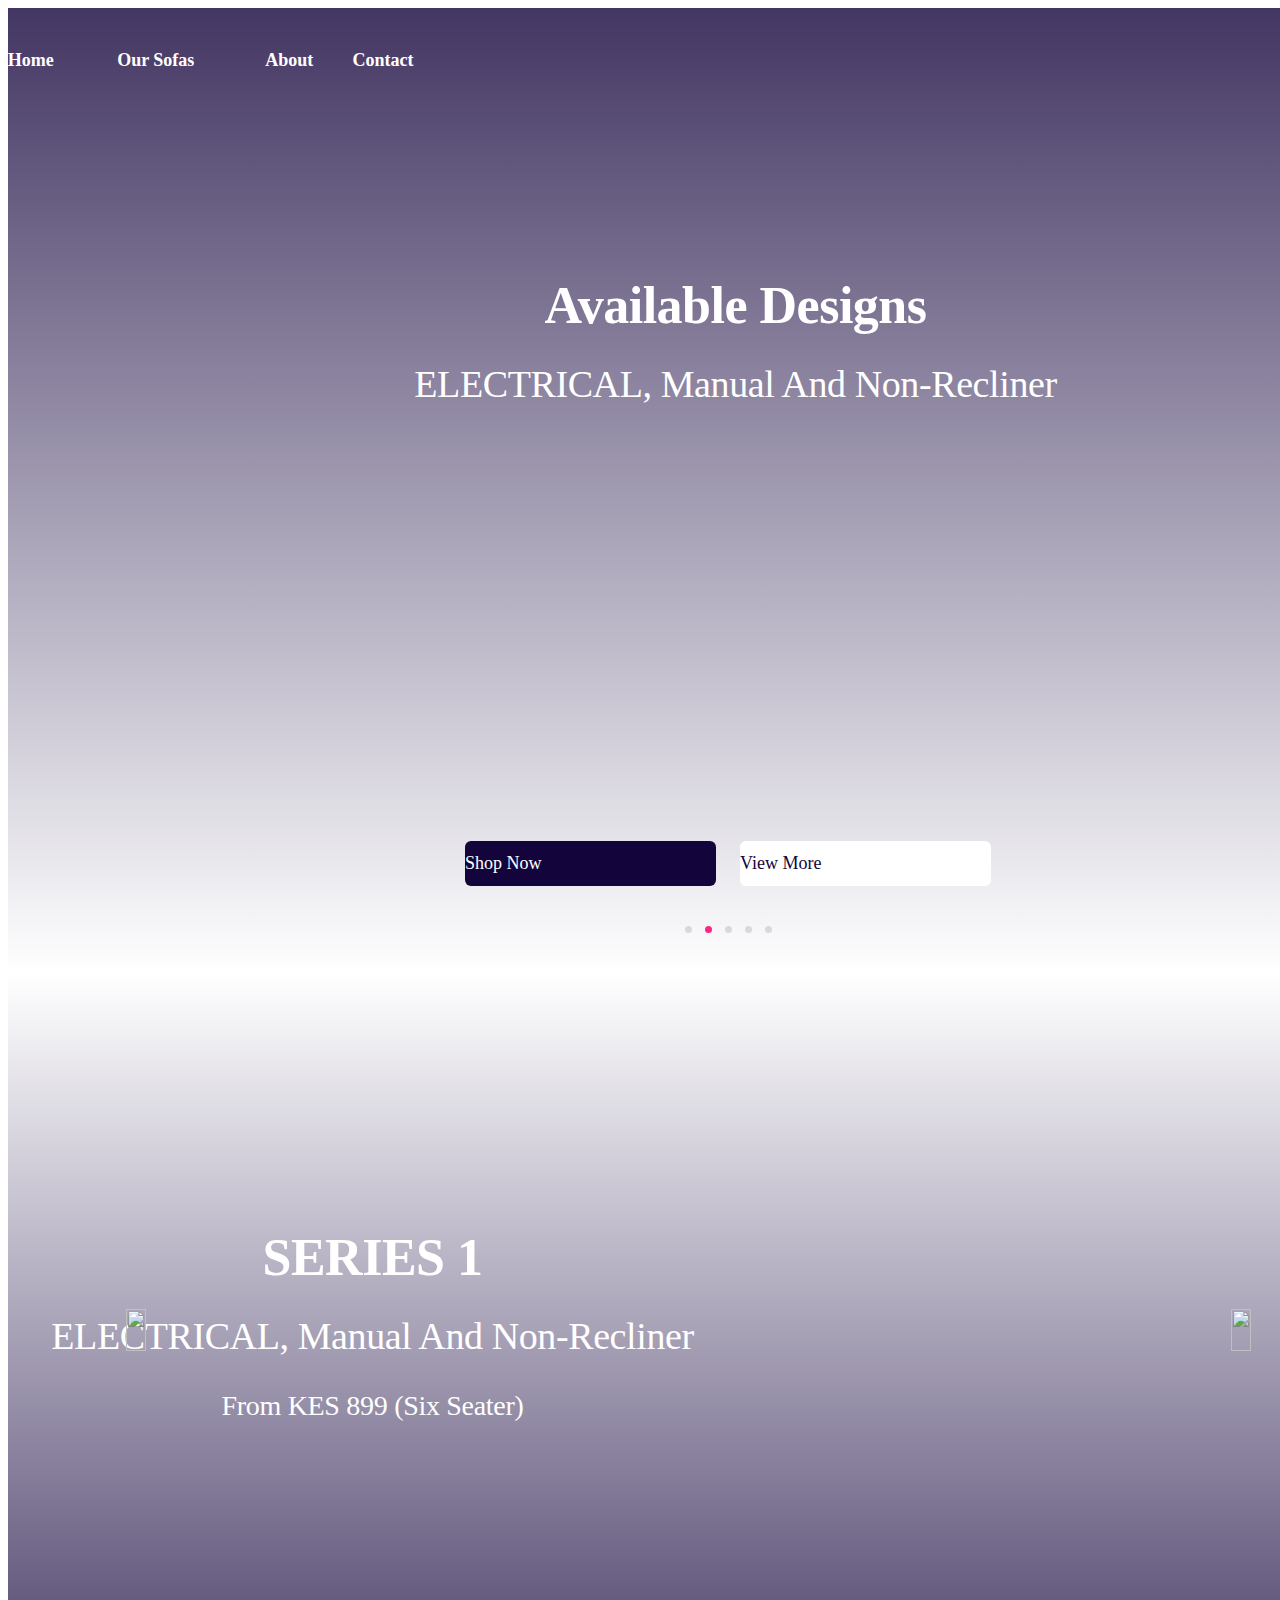
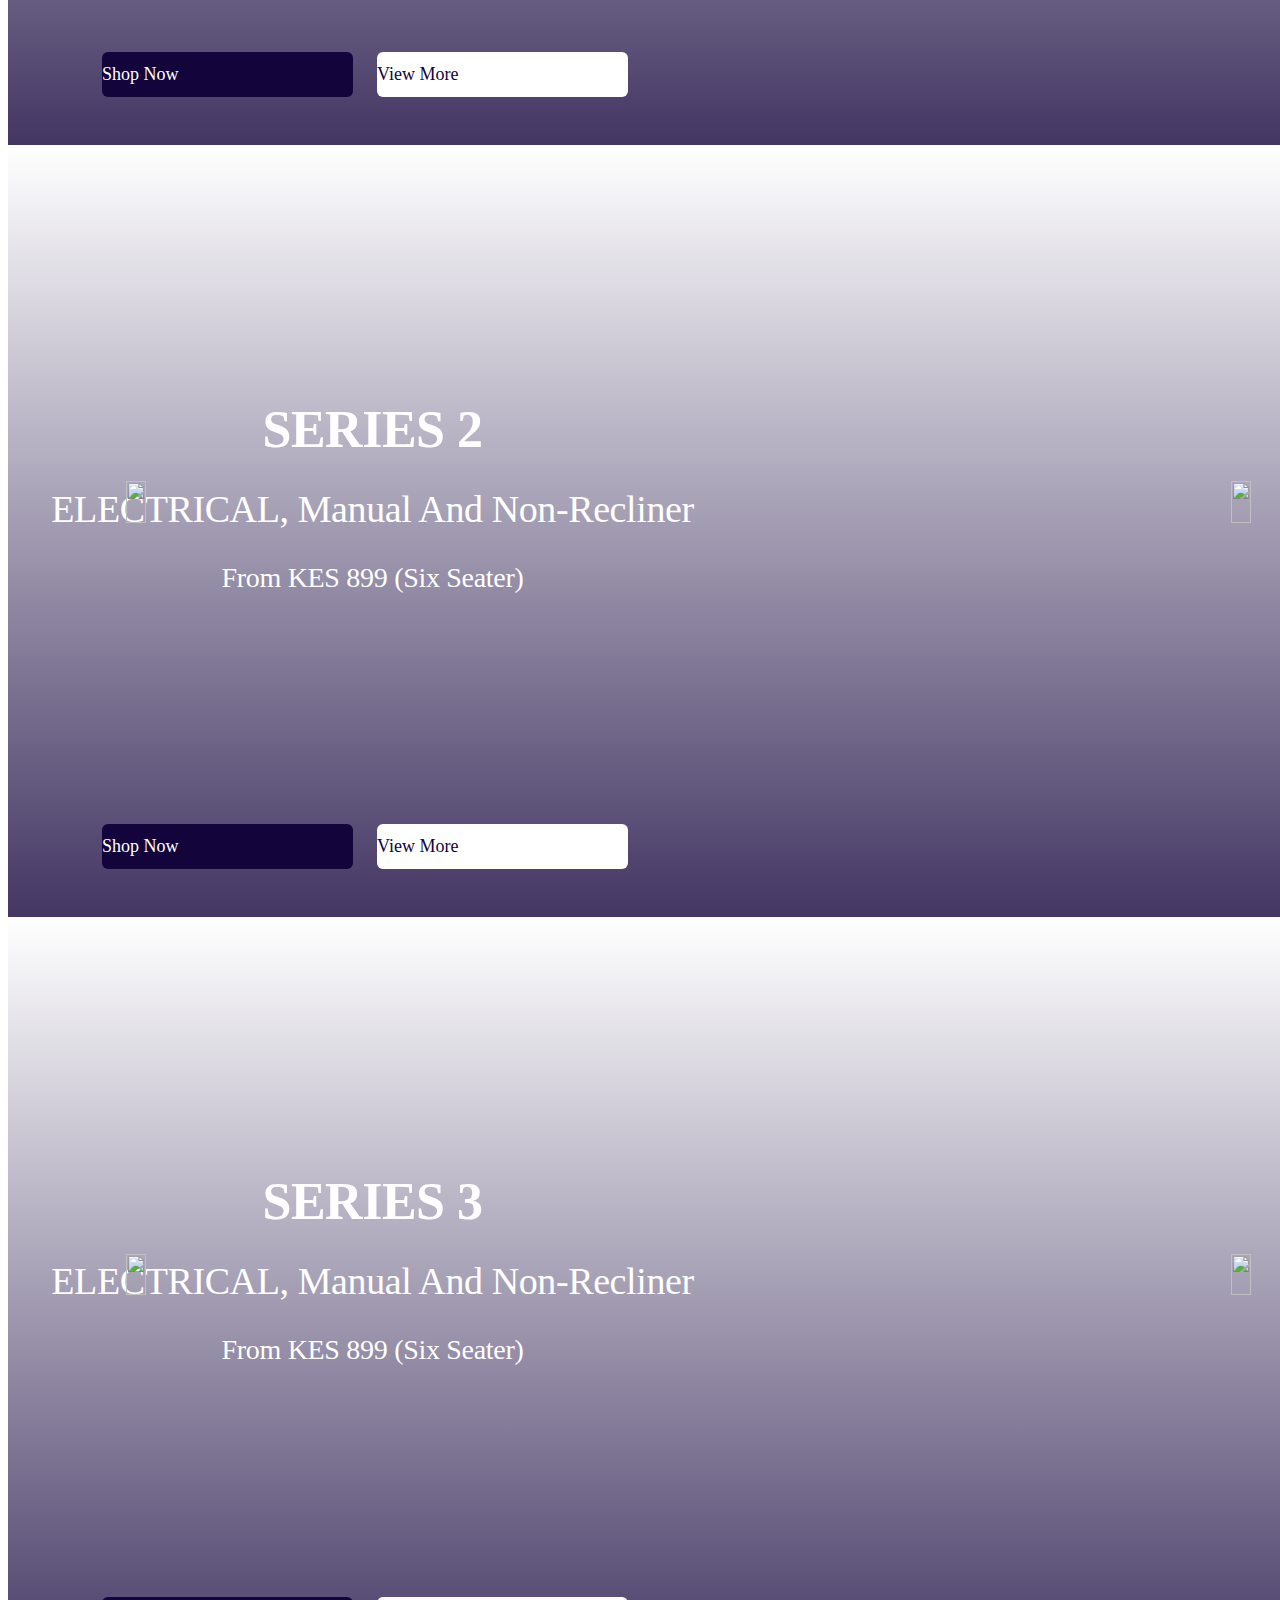
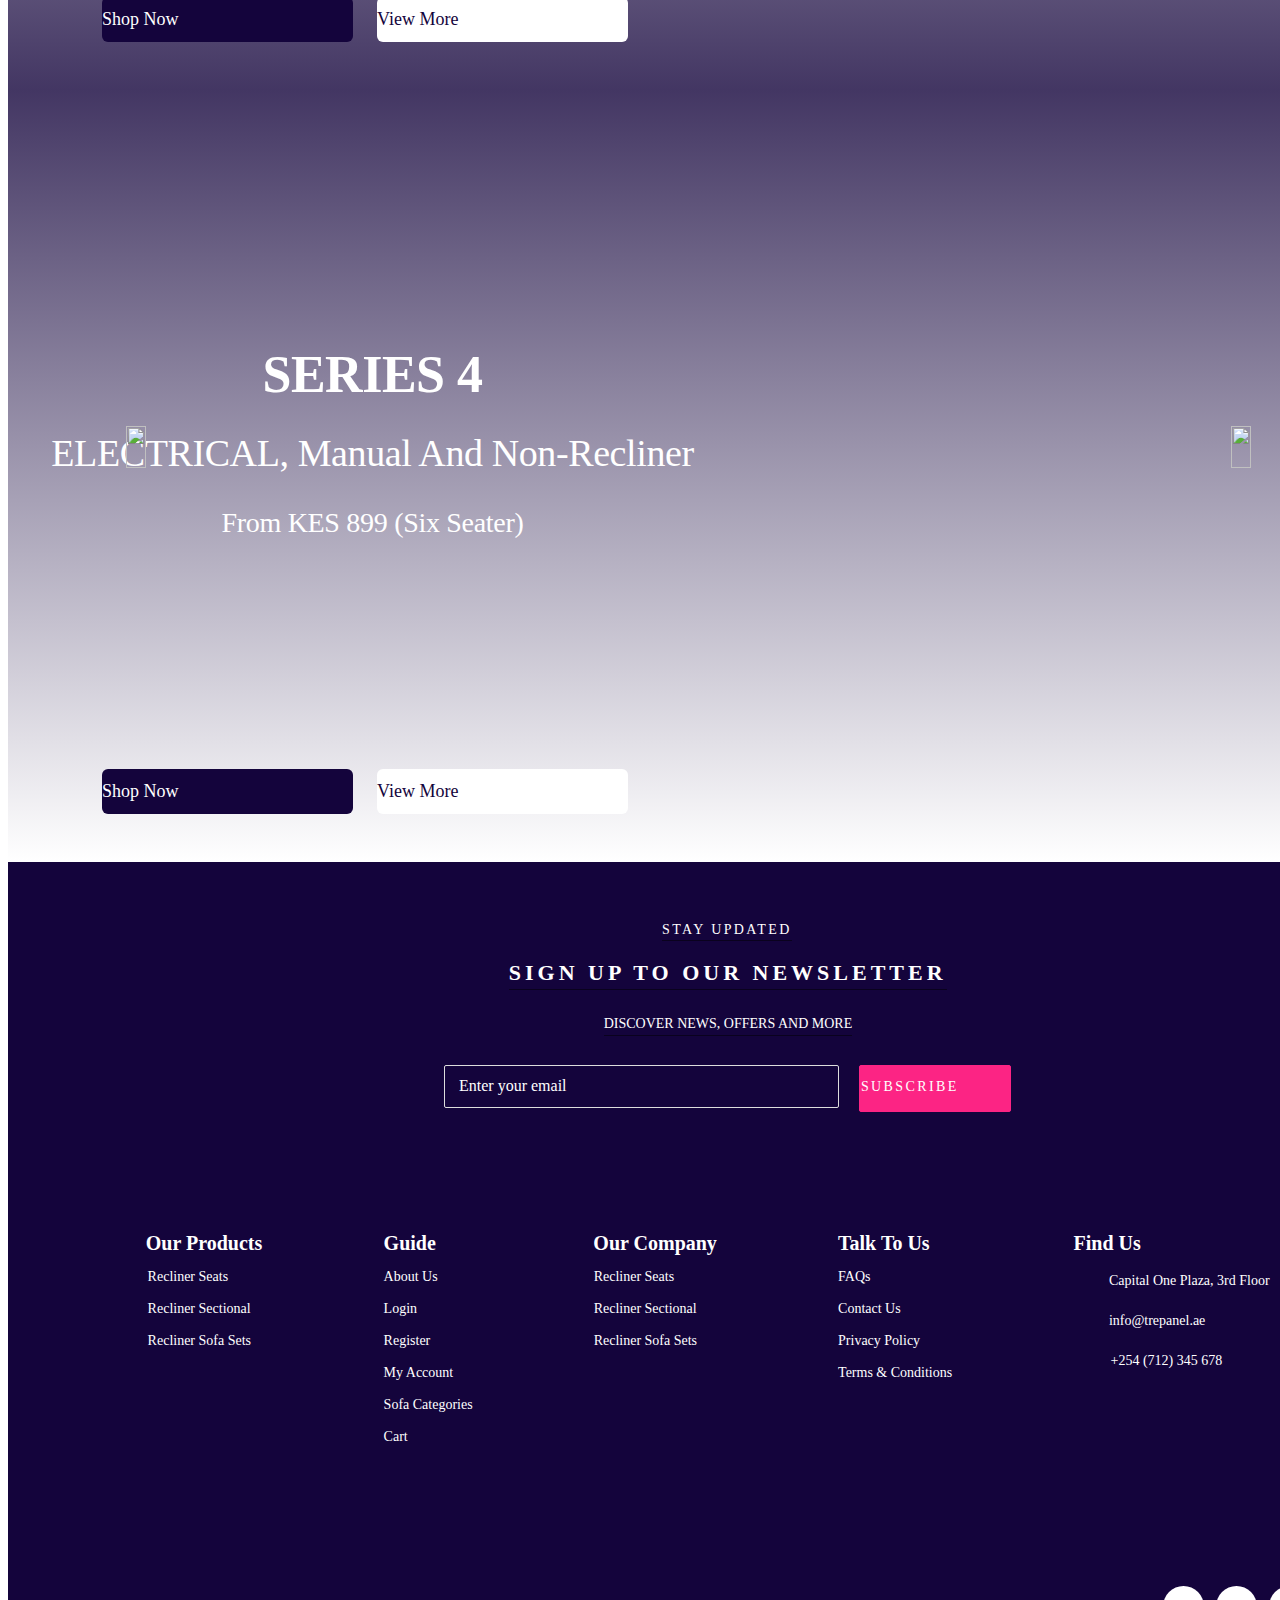
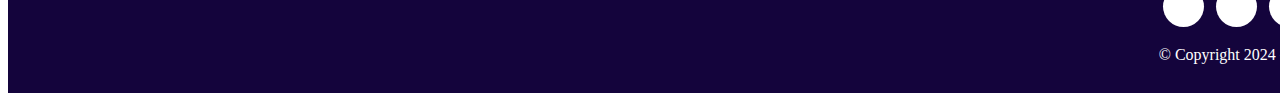
==== index.html @ 4153ce35 "inital design" ====
<!DOCTYPE html>
<html lang="en">
  <head>
    <meta charset="UTF-8" />
    <meta name="viewport" content="width=device-width, initial-scale=1.0" />
    <title>Upmega</title>
    <link rel="stylesheet" href="index.css" />
  </head>
  <body>
    <div class="home-page">
      <div class="header">
        <div class="navbar">
          <div class="frame-48095467">
            <span class="home"> Home </span>
            <div class="frame-48095466">
              <span class="our-sofas"> Our Sofas </span>
              <div class="down-arrow-5-svgrepo-com-1">
                <img
                  class="vector-8"
                  src="../assets/vectors/vector_53_x2.svg"
                />
              </div>
            </div>
            <span class="about"> About </span>
            <span class="contact"> Contact </span>
          </div>
          <div class="group-1">
            <div class="logo-11"></div>
            <div class="frame-48095402">
              <div class="wishlist">
                <img
                  class="vector-9"
                  src="../assets/vectors/vector_60_x2.svg"
                />
              </div>
              <div class="cart-1">
                <img
                  class="vector-10"
                  src="../assets/vectors/vector_20_x2.svg"
                />
              </div>
              <div class="account">
                <img
                  class="vector-11"
                  src="../assets/vectors/vector_33_x2.svg"
                />
              </div>
            </div>
          </div>
        </div>
        <div class="frame-48095464">
          <div class="title">
            <span class="available-designs"> Available Designs </span>
          </div>
          <div class="frame-48095463">
            <div class="electrical-manual-and-non-recliner">
              ELECTRICAL, Manual and Non-Recliner
            </div>
            <div class="line-31"></div>
          </div>
        </div>
        <div class="frame-48095465">
          <div class="button-form-submit-1">
            <span class="shop-now"> Shop Now </span>
          </div>
          <div class="button-form-submit-2">
            <span class="view-more"> View More </span>
          </div>
        </div>
        <div class="group-30">
          <div class="ellipse-75"></div>
          <div class="ellipse-76"></div>
          <div class="ellipse-77"></div>
          <div class="ellipse-78"></div>
          <div class="ellipse-79"></div>
        </div>
      </div>
      <div class="body">
        <div class="body-1">
          <div class="container">
            <div class="frame-480954641">
              <div class="title-1">
                <span class="series-1"> SERIES 1 </span>
              </div>
              <div class="frame-480954631">
                <div class="electrical-manual-and-non-recliner-1">
                  ELECTRICAL, Manual and Non-Recliner
                </div>
                <div class="line-32"></div>
                <span class="from-kes-899-six-seater">
                  From KES 899 (six Seater)
                </span>
              </div>
            </div>
            <div class="frame-480954651">
              <div class="button-form-submit-3">
                <span class="shop-now-1"> Shop Now </span>
              </div>
              <div class="button-form-submit-4">
                <span class="view-more-1"> View More </span>
              </div>
            </div>
          </div>
          <div class="frame-48095468">
            <div class="right-arrow-svgrepo-com-1">
              <img class="vector-13" src="../assets/vectors/vector_44_x2.svg" />
            </div>
            <div class="right-arrow-svgrepo-com">
              <img class="vector-12" src="../assets/vectors/vector_21_x2.svg" />
            </div>
          </div>
        </div>
        <div class="body-2">
          <div class="container-2">
            <div class="frame-480954642">
              <div class="title-2">
                <span class="series-11"> SERIES 2 </span>
              </div>
              <div class="frame-480954632">
                <div class="electrical-manual-and-non-recliner-2">
                  ELECTRICAL, Manual and Non-Recliner
                </div>
                <div class="line-33"></div>
                <span class="from-kes-899-six-seater-1">
                  From KES 899 (six Seater)
                </span>
              </div>
            </div>
            <div class="frame-480954652">
              <div class="button-form-submit-5">
                <span class="shop-now-2"> Shop Now </span>
              </div>
              <div class="button-form-submit-6">
                <span class="view-more-2"> View More </span>
              </div>
            </div>
          </div>
          <div class="frame-480954681">
            <div class="right-arrow-svgrepo-com-3">
              <img class="vector-15" src="../assets/vectors/vector_40_x2.svg" />
            </div>
            <div class="right-arrow-svgrepo-com-2">
              <img class="vector-14" src="../assets/vectors/vector_49_x2.svg" />
            </div>
          </div>
        </div>
        <div class="body-2">
          <div class="container-1">
            <div class="frame-480954643">
              <div class="title-3">
                <span class="series-12"> SERIES 3 </span>
              </div>
              <div class="frame-480954633">
                <div class="electrical-manual-and-non-recliner-3">
                  ELECTRICAL, Manual and Non-Recliner
                </div>
                <div class="line-34"></div>
                <span class="from-kes-899-six-seater-2">
                  From KES 899 (six Seater)
                </span>
              </div>
            </div>
            <div class="frame-480954653">
              <div class="button-form-submit-7">
                <span class="shop-now-3"> Shop Now </span>
              </div>
              <div class="button-form-submit-8">
                <span class="view-more-3"> View More </span>
              </div>
            </div>
          </div>
          <div class="frame-480954682">
            <div class="right-arrow-svgrepo-com-5">
              <img class="vector-17" src="../assets/vectors/vector_67_x2.svg" />
            </div>
            <div class="right-arrow-svgrepo-com-4">
              <img class="vector-16" src="../assets/vectors/vector_34_x2.svg" />
            </div>
          </div>
        </div>
        <div class="body-3">
          <div class="container-3">
            <div class="frame-480954644">
              <div class="title-4">
                <span class="series-13"> SERIES 4 </span>
              </div>
              <div class="frame-480954634">
                <div class="electrical-manual-and-non-recliner-4">
                  ELECTRICAL, Manual and Non-Recliner
                </div>
                <div class="line-35"></div>
                <span class="from-kes-899-six-seater-3">
                  From KES 899 (six Seater)
                </span>
              </div>
            </div>
            <div class="frame-480954654">
              <div class="button-form-submit-9">
                <span class="shop-now-4"> Shop Now </span>
              </div>
              <div class="button-form-submit-10">
                <span class="view-more-4"> View More </span>
              </div>
            </div>
          </div>
          <div class="frame-480954683">
            <div class="right-arrow-svgrepo-com-7">
              <img class="vector-19" src="../assets/vectors/vector_65_x2.svg" />
            </div>
            <div class="right-arrow-svgrepo-com-6">
              <img class="vector-18" src="../assets/vectors/vector_3_x2.svg" />
            </div>
          </div>
        </div>
      </div>
      <div class="footer">
        <div class="frame-48095455">
          <div class="frame-48095454">
            <div class="header-section-header">
              <div class="stay-updated">Stay updated</div>
              <div class="sign-up-to-our-newsletter">
                SIGN UP TO OUR Newsletter
              </div>
              <span class="discover-news-offers-and-more">
                DISCOVER NEWS, OFFERS AND MORE
              </span>
            </div>
            <div class="div-newsletter-inner">
              <div class="enter-your-email">
                <span class="enter-your-email-1"> Enter your email </span>
              </div>
              <div class="button-form-submit">
                <span class="subscribe"> Subscribe </span>
              </div>
            </div>
          </div>
          <div class="line-3"></div>
        </div>
        <div class="links">
          <div class="parts-links-list-2">
            <div class="header-3">
              <span class="our-products"> Our Products </span>
            </div>
            <div class="list-1">
              <div class="list-item-6">
                <span class="recliner-seats"> Recliner Seats </span>
              </div>
              <div class="list-item-7">
                <span class="recliner-sectional"> Recliner Sectional </span>
              </div>
              <div class="list-item-8">
                <span class="recliner-sofa-sets"> Recliner Sofa Sets </span>
              </div>
            </div>
          </div>
          <div class="parts-links-list">
            <div class="header-1">
              <span class="guide"> Guide </span>
            </div>
            <div class="list">
              <div class="list-item">
                <span class="about-us"> About Us </span>
              </div>
              <div class="list-item-1">
                <span class="login"> Login </span>
              </div>
              <div class="list-item-2">
                <span class="register"> Register </span>
              </div>
              <div class="list-item-3">
                <span class="my-account"> My Account </span>
              </div>
              <div class="list-item-4">
                <span class="sofa-categories"> Sofa Categories </span>
              </div>
              <div class="list-item-5">
                <span class="cart"> Cart </span>
              </div>
            </div>
          </div>
          <div class="parts-links-list-3">
            <div class="header-4">
              <span class="our-company"> Our Company </span>
            </div>
            <div class="list-3">
              <div class="list-item-12">
                <span class="recliner-seats-1"> Recliner Seats </span>
              </div>
              <div class="list-item-13">
                <span class="recliner-sectional-1"> Recliner Sectional </span>
              </div>
              <div class="list-item-14">
                <span class="recliner-sofa-sets-1"> Recliner Sofa Sets </span>
              </div>
            </div>
          </div>
          <div class="parts-links-list-4">
            <div class="header-5">
              <span class="talk-to-us"> Talk To Us </span>
            </div>
            <div class="list-4">
              <div class="list-item-15">
                <span class="faqs"> FAQs </span>
              </div>
              <div class="list-item-16">
                <span class="contact-us"> Contact Us </span>
              </div>
              <div class="list-item-17">
                <span class="privacy-policy"> Privacy Policy </span>
              </div>
              <div class="list-item-18">
                <span class="terms-conditions"> Terms &amp; Conditions </span>
              </div>
            </div>
          </div>
          <div class="parts-links-list-1">
            <div class="header-2">
              <span class="find-us"> Find Us </span>
            </div>
            <div class="list-2">
              <div class="list-item-9">
                <div class="frame-33718">
                  <img
                    class="location-footer"
                    src="../assets/vectors/location_footer_3_x2.svg"
                  />
                </div>
                <div class="capital-one-plaza-3-rd-floor">
                  Capital One Plaza, 3rd Floor
                </div>
              </div>
              <div class="list-item-10">
                <div class="email-footer">
                  <img
                    class="vector-5"
                    src="../assets/vectors/vector_25_x2.svg"
                  />
                </div>
                <span class="infotrepanel-ae"> info@trepanel.ae </span>
              </div>
              <div class="list-item-11">
                <div class="phone-svgrepo-com-1">
                  <img
                    class="vector-6"
                    src="../assets/vectors/vector_4_x2.svg"
                  />
                </div>
                <span class="container"> +254 (712) 345 678 </span>
              </div>
            </div>
          </div>
        </div>
        <div class="line-4"></div>
        <div class="frame-48095453">
          <div class="logo-1"></div>
          <div class="frame-48095452">
            <div class="frame-48095451">
              <div class="frame-48095447">
                <div class="facebook-f-1">
                  <img
                    class="vector-7"
                    src="../assets/vectors/vector_19_x2.svg"
                  />
                </div>
              </div>
              <div class="frame-48095448">
                <div class="instagram-1">
                  <img
                    class="vector"
                    src="../assets/vectors/vector_18_x2.svg"
                  />
                </div>
              </div>
              <div class="frame-48095449">
                <div class="twitter-1">
                  <img
                    class="vector-1"
                    src="../assets/vectors/vector_32_x2.svg"
                  />
                </div>
              </div>
              <div class="frame-48095450">
                <div class="linkedin-in-1">
                  <img
                    class="vector-2"
                    src="../assets/vectors/vector_70_x2.svg"
                  />
                </div>
              </div>
            </div>
            <span class="copyright-2024-upmega-ltd">
              © Copyright 2024 - Upmega Ltd
            </span>
          </div>
        </div>
      </div>
    </div>
  </body>
</html>
---- index.css ----
.home-page {
  background: #ffffff;
  display: flex;
  flex-direction: column;
  align-items: center;
  width: 1440px;
  box-sizing: border-box;
}
.home-page .body {
  display: flex;
  flex-direction: column;
  align-items: center;
  width: 1440px;
  box-sizing: border-box;
}
.home-page .footer {
  background: var(--brand-blue, #14043c);
  display: flex;
  flex-direction: column;
  align-items: center;
  padding: 58px 76.9px 26px 80px;
  width: fit-content;
  box-sizing: border-box;
}
.home-page .header {
  background: linear-gradient(
      180deg,
      rgba(20, 4, 60, 0.8),
      rgba(255, 255, 255, 0.8)
    ),
    url("../assets/images/rectangle_14411.jpeg") 50% / cover no-repeat;
  position: relative;
  display: flex;
  flex-direction: column;
  align-items: center;
  padding: 24px 84px 40px 78px;
  width: 1440px;
  box-sizing: border-box;
}
.home-page .body-1 {
  background: linear-gradient(
      180deg,
      rgba(255, 255, 255, 0.8),
      rgba(20, 4, 60, 0.8)
    ),
    url("../assets/images/rectangle_14414.jpeg") 50% / cover no-repeat;
  position: relative;
  display: flex;
  padding: 251px 0 48px 15px;
  width: 1440px;
  box-sizing: border-box;
}
.home-page .body-2 {
  background: linear-gradient(
      180deg,
      rgba(20, 4, 60, 0.8),
      rgba(255, 255, 255, 0.8)
    ),
    url("../assets/images/rectangle_14413.jpeg");
  position: relative;
  display: flex;
  padding: 251px 0 48px 15px;
  width: 1440px;
  box-sizing: border-box;
}
.home-page .body-2 {
  background: linear-gradient(
      180deg,
      rgba(255, 255, 255, 0.8),
      rgba(20, 4, 60, 0.8)
    ),
    url("../assets/images/rectangle_14412.jpeg") 50% / cover no-repeat;
  position: relative;
  display: flex;
  padding: 251px 0 48px 15px;
  width: 1440px;
  box-sizing: border-box;
}
.home-page .body-3 {
  background: linear-gradient(
      180deg,
      rgba(20, 4, 60, 0.8),
      rgba(255, 255, 255, 0.8)
    ),
    url("../assets/images/rectangle_1441.jpeg") 50% / cover no-repeat;
  position: relative;
  display: flex;
  padding: 251px 0 48px 15px;
  width: 1440px;
  box-sizing: border-box;
}
.home-page .container {
  position: relative;
  display: flex;
  flex-direction: column;
  align-items: center;
  box-sizing: border-box;
}
.home-page .container-1 {
  position: relative;
  display: flex;
  flex-direction: column;
  align-items: center;
  box-sizing: border-box;
}
.home-page .container-2 {
  position: relative;
  display: flex;
  flex-direction: column;
  align-items: center;
  box-sizing: border-box;
}
.home-page .container-3 {
  position: relative;
  display: flex;
  flex-direction: column;
  align-items: center;
  box-sizing: border-box;
}
.home-page .vector {
  width: 16px;
  height: 15.8px;
}
.home-page .frame-48095449 {
  border-radius: 20.5px;
  background: #ffffff;
  position: relative;
  display: flex;
  padding: 13.6px 12px;
  width: 41px;
  height: 41px;
  box-sizing: border-box;
}
.home-page .twitter-1 {
  display: flex;
  width: 17px;
  height: 17px;
  box-sizing: border-box;
}
.home-page .vector-1 {
  width: 17px;
  height: 13.8px;
}
.home-page .frame-48095450 {
  border-radius: 20.5px;
  background: #ffffff;
  position: relative;
  display: flex;
  padding: 13px 13px 14px 14px;
  width: 41px;
  height: 41px;
  box-sizing: border-box;
}
.home-page .linkedin-in-1 {
  display: flex;
  width: 14px;
  height: 16px;
  box-sizing: border-box;
}
.home-page .vector-2 {
  width: 14px;
  height: 14px;
}
.home-page .copyright-2024-upmega-ltd {
  overflow-wrap: break-word;
  font-family: "Poppins";
  font-weight: 400;
  font-size: 16px;
  line-height: 1.5;
  color: var(--white, #ffffff);
}
.home-page .parts-links-list {
  margin-right: 120.7px;
  display: flex;
  flex-direction: column;
  box-sizing: border-box;
}
.home-page .header-1 {
  margin-bottom: 14px;
  display: flex;
  align-self: flex-start;
  box-sizing: border-box;
}
.home-page .guide {
  overflow-wrap: break-word;
  font-family: "Poppins";
  font-weight: 700;
  font-size: 20px;
  color: var(--white-1, #ffffff);
}
.home-page .list {
  display: flex;
  flex-direction: column;
  width: fit-content;
  box-sizing: border-box;
}
.home-page .list-item {
  margin-bottom: 16px;
  display: flex;
  align-self: flex-start;
  box-sizing: border-box;
}
.home-page .about-us {
  overflow-wrap: break-word;
  font-family: "Poppins";
  font-weight: 500;
  font-size: 14px;
  color: var(--white-1, #ffffff);
}
.home-page .list-item-1 {
  margin-bottom: 16px;
  display: flex;
  align-self: flex-start;
  box-sizing: border-box;
}
.home-page .login {
  overflow-wrap: break-word;
  font-family: "Poppins";
  font-weight: 500;
  font-size: 14px;
  color: var(--white-1, #ffffff);
}
.home-page .list-item-2 {
  margin-bottom: 16px;
  display: flex;
  align-self: flex-start;
  box-sizing: border-box;
}
.home-page .register {
  overflow-wrap: break-word;
  font-family: "Poppins";
  font-weight: 500;
  font-size: 14px;
  color: var(--white-1, #ffffff);
}
.home-page .list-item-3 {
  margin-bottom: 16px;
  display: flex;
  align-self: flex-start;
  box-sizing: border-box;
}
.home-page .my-account {
  overflow-wrap: break-word;
  font-family: "Poppins";
  font-weight: 500;
  font-size: 14px;
  color: var(--white-1, #ffffff);
}
.home-page .list-item-4 {
  margin-bottom: 16px;
  display: flex;
  box-sizing: border-box;
}
.home-page .sofa-categories {
  overflow-wrap: break-word;
  font-family: "Poppins";
  font-weight: 500;
  font-size: 14px;
  color: var(--white-1, #ffffff);
}
.home-page .list-item-5 {
  display: flex;
  align-self: flex-start;
  box-sizing: border-box;
}
.home-page .cart {
  overflow-wrap: break-word;
  font-family: "Poppins";
  font-weight: 500;
  font-size: 14px;
  color: var(--white-1, #ffffff);
}
.home-page .list-1 {
  margin-right: 8.6px;
  display: flex;
  flex-direction: column;
  width: fit-content;
  box-sizing: border-box;
}
.home-page .list-item-6 {
  margin-bottom: 16px;
  display: flex;
  align-self: flex-start;
  box-sizing: border-box;
}
.home-page .recliner-seats {
  overflow-wrap: break-word;
  font-family: "Poppins";
  font-weight: 500;
  font-size: 14px;
  color: var(--white-1, #ffffff);
}
.home-page .list-item-7 {
  margin-bottom: 16px;
  display: flex;
  box-sizing: border-box;
}
.home-page .recliner-sectional {
  overflow-wrap: break-word;
  font-family: "Poppins";
  font-weight: 500;
  font-size: 14px;
  color: var(--white-1, #ffffff);
}
.home-page .list-item-8 {
  margin-right: 0.7px;
  display: flex;
  box-sizing: border-box;
}
.home-page .recliner-sofa-sets {
  overflow-wrap: break-word;
  font-family: "Poppins";
  font-weight: 500;
  font-size: 14px;
  color: var(--white-1, #ffffff);
}
.home-page .frame-48095455 {
  margin: 0 3.1px 63px 0;
  display: flex;
  flex-direction: column;
  align-items: center;
  width: 1280px;
  box-sizing: border-box;
}
.home-page .frame-48095454 {
  margin: 0 0.9px 57.1px 0;
  display: flex;
  flex-direction: column;
  align-items: center;
  width: fit-content;
  box-sizing: border-box;
}
.home-page .header-section-header {
  margin: 0 0 29.6px 0.3px;
  display: flex;
  flex-direction: column;
  align-items: center;
  width: fit-content;
  box-sizing: border-box;
}
.home-page .stay-updated {
  box-shadow: 0px 1px 0px 0px rgba(0, 0, 0, 0.5);
  margin: 0 1.6px 15.8px 0;
  display: inline-block;
  overflow-wrap: break-word;
  font-family: "Poppins";
  font-weight: 500;
  font-size: 14px;
  letter-spacing: 2.4px;
  line-height: 1.414;
  text-transform: uppercase;
  color: #ffffff;
}
.home-page .sign-up-to-our-newsletter {
  box-shadow: 0px 1px 0px 0px rgba(0, 0, 0, 0.5);
  margin-bottom: 23.5px;
  display: inline-block;
  overflow-wrap: break-word;
  font-family: "Poppins";
  font-weight: 700;
  font-size: 22px;
  letter-spacing: 4px;
  line-height: 1.5;
  text-transform: uppercase;
  color: #ffffff;
}
.home-page .discover-news-offers-and-more {
  box-shadow: 0px 1px 0px 0px rgba(0, 0, 0, 0.5);
  margin-left: 0.5px;
  overflow-wrap: break-word;
  font-family: "Poppins";
  font-weight: 500;
  font-size: 14px;
  line-height: 1.65;
  color: #ffffff;
}
.home-page .div-newsletter-inner {
  display: flex;
  flex-direction: row;
  width: fit-content;
  box-sizing: border-box;
}
.home-page .enter-your-email {
  border-radius: 2px;
  border: 1px solid #dddddd;
  margin: 0 20px 4px 0;
  padding: 11.1px 14px 10.9px 14px;
  width: 395px;
  box-sizing: border-box;
}
.home-page .enter-your-email-1 {
  overflow-wrap: break-word;
  font-family: "Poppins";
  font-weight: 400;
  font-size: 16px;
  color: #ffffff;
}
.home-page .button-form-submit {
  border-radius: 2px;
  border: 1px solid var(--brand-pink, #fc2484);
  background: var(--brand-pink, #fc2484);
  display: flex;
  padding: 13px 0 16px 0.9px;
  width: 152.1px;
  box-sizing: border-box;
}
.home-page .subscribe {
  overflow-wrap: break-word;
  font-family: "Poppins";
  font-weight: 500;
  font-size: 14px;
  letter-spacing: 2.4px;
  text-transform: uppercase;
  color: var(--white, #ffffff);
}
.home-page .line-3 {
  background: #eff2f1;
  width: 1280px;
  height: 0px;
}
.home-page .links {
  margin: 0 43.8px 56px 0;
  display: flex;
  flex-direction: row;
  width: fit-content;
  box-sizing: border-box;
}
.home-page .parts-links-list-1 {
  margin-bottom: 112px;
  display: flex;
  flex-direction: column;
  box-sizing: border-box;
}
.home-page .header-2 {
  margin-bottom: 16px;
  display: flex;
  align-self: flex-start;
  box-sizing: border-box;
}
.home-page .find-us {
  overflow-wrap: break-word;
  font-family: "Poppins";
  font-weight: 700;
  font-size: 20px;
  color: var(--white-1, #ffffff);
}
.home-page .list-2 {
  display: flex;
  flex-direction: column;
  width: fit-content;
  box-sizing: border-box;
}
.home-page .list-item-9 {
  margin-bottom: 14px;
  display: flex;
  flex-direction: row;
  width: fit-content;
  box-sizing: border-box;
}
.home-page .frame-33718 {
  margin-right: 16px;
  display: flex;
  width: 19.5px;
  height: 28px;
  box-sizing: border-box;
}
.home-page .location-footer {
  width: 15.5px;
  height: 24px;
}
.home-page .capital-one-plaza-3-rd-floor {
  margin: 1.5px 0;
  display: inline-block;
  overflow-wrap: break-word;
  font-family: "Poppins";
  font-weight: 500;
  font-size: 14px;
  color: var(--white-1, #ffffff);
}
.home-page .list-item-10 {
  margin: 0 1.7px 12px 1.7px;
  display: flex;
  flex-direction: row;
  align-self: flex-start;
  width: fit-content;
  box-sizing: border-box;
}
.home-page .email-footer {
  margin: 3.8px 13.7px 3.8px 0;
  display: flex;
  width: 20px;
  height: 20px;
  box-sizing: border-box;
}
.home-page .vector-5 {
  width: 16.7px;
  height: 13.3px;
}
.home-page .infotrepanel-ae {
  overflow-wrap: break-word;
  font-family: "Poppins";
  font-weight: 500;
  font-size: 14px;
  color: var(--white-1, #ffffff);
}
.home-page .list-item-11 {
  margin: 0 2.5px;
  display: flex;
  flex-direction: row;
  align-self: flex-start;
  width: fit-content;
  box-sizing: border-box;
}
.home-page .phone-svgrepo-com-1 {
  margin: 3px 14.5px 3px 0;
  display: flex;
  width: 20px;
  height: 20px;
  box-sizing: border-box;
}
.home-page .vector-6 {
  width: 15px;
  height: 15px;
}
.home-page .container {
  overflow-wrap: break-word;
  font-family: "Poppins";
  font-weight: 500;
  font-size: 14px;
  color: var(--white-1, #ffffff);
}
.home-page .parts-links-list-2 {
  margin: 0 121.4px 111px 0;
  display: flex;
  flex-direction: column;
  align-items: center;
  box-sizing: border-box;
}
.home-page .header-3 {
  margin-bottom: 14px;
  display: flex;
  box-sizing: border-box;
}
.home-page .our-products {
  overflow-wrap: break-word;
  font-family: "Poppins";
  font-weight: 700;
  font-size: 20px;
  color: var(--white-1, #ffffff);
}
.home-page .parts-links-list-3 {
  margin: 0 121.2px 111px 0;
  display: flex;
  flex-direction: column;
  align-items: center;
  box-sizing: border-box;
}
.home-page .header-4 {
  margin-bottom: 14px;
  display: flex;
  box-sizing: border-box;
}
.home-page .our-company {
  overflow-wrap: break-word;
  font-family: "Poppins";
  font-weight: 700;
  font-size: 20px;
  color: var(--white-1, #ffffff);
}
.home-page .list-3 {
  margin-right: 18.8px;
  display: flex;
  flex-direction: column;
  width: fit-content;
  box-sizing: border-box;
}
.home-page .list-item-12 {
  margin-bottom: 16px;
  display: flex;
  align-self: flex-start;
  box-sizing: border-box;
}
.home-page .recliner-seats-1 {
  overflow-wrap: break-word;
  font-family: "Poppins";
  font-weight: 500;
  font-size: 14px;
  color: var(--white-1, #ffffff);
}
.home-page .list-item-13 {
  margin-bottom: 16px;
  display: flex;
  box-sizing: border-box;
}
.home-page .recliner-sectional-1 {
  overflow-wrap: break-word;
  font-family: "Poppins";
  font-weight: 500;
  font-size: 14px;
  color: var(--white-1, #ffffff);
}
.home-page .list-item-14 {
  margin-right: 0.7px;
  display: flex;
  box-sizing: border-box;
}
.home-page .recliner-sofa-sets-1 {
  overflow-wrap: break-word;
  font-family: "Poppins";
  font-weight: 500;
  font-size: 14px;
  color: var(--white-1, #ffffff);
}
.home-page .parts-links-list-4 {
  margin: 0 121.3px 74px 0;
  display: flex;
  flex-direction: column;
  box-sizing: border-box;
}
.home-page .header-5 {
  margin-bottom: 14px;
  display: flex;
  align-self: flex-start;
  box-sizing: border-box;
}
.home-page .talk-to-us {
  overflow-wrap: break-word;
  font-family: "Poppins";
  font-weight: 700;
  font-size: 20px;
  color: var(--white-1, #ffffff);
}
.home-page .list-4 {
  display: flex;
  flex-direction: column;
  width: fit-content;
  box-sizing: border-box;
}
.home-page .list-item-15 {
  margin-bottom: 16px;
  display: flex;
  align-self: flex-start;
  box-sizing: border-box;
}
.home-page .faqs {
  overflow-wrap: break-word;
  font-family: "Poppins";
  font-weight: 500;
  font-size: 14px;
  color: var(--white-1, #ffffff);
}
.home-page .list-item-16 {
  margin-bottom: 16px;
  display: flex;
  align-self: flex-start;
  box-sizing: border-box;
}
.home-page .contact-us {
  overflow-wrap: break-word;
  font-family: "Poppins";
  font-weight: 500;
  font-size: 14px;
  color: var(--white-1, #ffffff);
}
.home-page .list-item-17 {
  margin-bottom: 16px;
  display: flex;
  align-self: flex-start;
  box-sizing: border-box;
}
.home-page .privacy-policy {
  overflow-wrap: break-word;
  font-family: "Poppins";
  font-weight: 500;
  font-size: 14px;
  color: var(--white-1, #ffffff);
}
.home-page .list-item-18 {
  display: flex;
  box-sizing: border-box;
}
.home-page .terms-conditions {
  overflow-wrap: break-word;
  font-family: "Poppins";
  font-weight: 500;
  font-size: 14px;
  color: var(--white-1, #ffffff);
}
.home-page .line-4 {
  background: #eff2f1;
  margin: 0 3.1px 39px 0;
  width: 1280px;
  height: 0px;
}
.home-page .frame-48095453 {
  display: flex;
  flex-direction: row;
  justify-content: space-between;
  width: 1280px;
  box-sizing: border-box;
}
.home-page .logo-1 {
  background: url("../assets/images/logo_11.png") 50% / cover no-repeat;
  margin: 6.3px 0;
  width: 198.5px;
  height: 68.5px;
}
.home-page .frame-48095452 {
  display: flex;
  flex-direction: column;
  align-items: center;
  box-sizing: border-box;
}
.home-page .frame-48095451 {
  margin: 0 3.1px 16px 0;
  display: flex;
  flex-direction: row;
  column-gap: 12px;
  width: 200px;
  box-sizing: border-box;
}
.home-page .frame-48095447 {
  border-radius: 20.5px;
  background: #ffffff;
  position: relative;
  display: flex;
  padding: 11px 15.9px 11px 14.9px;
  width: 41px;
  height: 41px;
  box-sizing: border-box;
}
.home-page .facebook-f-1 {
  display: flex;
  width: 12px;
  height: 19px;
  box-sizing: border-box;
}
.home-page .vector-7 {
  width: 10.3px;
  height: 19px;
}
.home-page .frame-48095448 {
  border-radius: 20.5px;
  background: #ffffff;
  position: relative;
  display: flex;
  padding: 13.1px 12px 12.1px 13px;
  width: 41px;
  height: 41px;
  box-sizing: border-box;
}
.home-page .instagram-1 {
  display: flex;
  width: 16px;
  height: 18px;
  box-sizing: border-box;
}
.home-page .navbar {
  position: relative;
  margin-bottom: 164px;
  display: flex;
  padding: 18px 0 18px 2.7px;
  width: 1440px;
  box-sizing: border-box;
}
.home-page .down-arrow-5-svgrepo-com-1 {
  margin: 12.2px 0 11.5px 0;
  display: flex;
  width: 16px;
  height: 16px;
  box-sizing: border-box;
}
.home-page .vector-8 {
  width: 6.7px;
  height: 3.3px;
}
.home-page .frame-48095467 {
  display: flex;
  flex-direction: row;
  justify-content: space-between;
  width: 405.8px;
  height: fit-content;
  box-sizing: border-box;
}
.home-page .home {
  margin-right: 13.5px;
  width: 56.7px;
  overflow-wrap: break-word;
  font-family: "Poppins";
  font-weight: 700;
  font-size: 18px;
  color: #ffffff;
}
.home-page .about {
  overflow-wrap: break-word;
  font-family: "Poppins";
  font-weight: 700;
  font-size: 18px;
  color: var(--white, #ffffff);
}
.home-page .contact {
  overflow-wrap: break-word;
  font-family: "Poppins";
  font-weight: 700;
  font-size: 18px;
  color: var(--white, #ffffff);
}
.home-page .group-1 {
  position: absolute;
  left: 0px;
  top: 0px;
  right: 0px;
  bottom: 0px;
  display: flex;
  flex-direction: row;
  justify-content: space-between;
  height: 100%;
  box-sizing: border-box;
}
.home-page .frame-48095402 {
  margin: 21.3px 0 13.7px 0;
  display: flex;
  flex-direction: row;
  width: 132px;
  height: fit-content;
  box-sizing: border-box;
}
.home-page .wishlist {
  margin: 2px 25.2px 1.8px 0;
  display: flex;
  width: 32px;
  height: 32px;
  box-sizing: border-box;
}
.home-page .vector-9 {
  width: 21.5px;
  height: 24.2px;
}
.home-page .cart-1 {
  margin-right: 23.3px;
  display: flex;
  width: 28px;
  height: 28px;
  box-sizing: border-box;
}
.home-page .vector-10 {
  width: 28px;
  height: 28px;
}
.home-page .account {
  margin: 0.7px 0;
  display: flex;
  width: 32px;
  height: 32px;
  box-sizing: border-box;
}
.home-page .vector-11 {
  width: 25.3px;
  height: 26.7px;
}
.home-page .logo-11 {
  background: url("../assets/images/logo_11.png") 50% / cover no-repeat;
  width: 205.1px;
  height: 63px;
}
.home-page .our-sofas {
  margin-right: 15.6px;
  overflow-wrap: break-word;
  font-family: "Poppins";
  font-weight: 700;
  font-size: 18px;
  color: var(--white, #ffffff);
}
.home-page .frame-48095466 {
  display: flex;
  flex-direction: row;
  box-sizing: border-box;
}
.home-page .group-30 {
  margin-left: 7px;
  display: flex;
  flex-direction: row;
  column-gap: 13px;
  width: 87px;
  box-sizing: border-box;
}
.home-page .ellipse-75 {
  border-radius: 3.5px;
  background: #d9d9d9;
  width: 7px;
  height: 7px;
}
.home-page .ellipse-77 {
  border-radius: 3.5px;
  background: #d9d9d9;
  width: 7px;
  height: 7px;
}
.home-page .ellipse-79 {
  border-radius: 3.5px;
  background: #d9d9d9;
  width: 7px;
  height: 7px;
}
.home-page .ellipse-76 {
  border-radius: 3.5px;
  background: var(--brand-pink, #fc2484);
  width: 7px;
  height: 7px;
}
.home-page .ellipse-78 {
  border-radius: 3.5px;
  background: #d9d9d9;
  width: 7px;
  height: 7px;
}
.home-page .frame-48095464 {
  margin: 0 0 417px 21px;
  display: flex;
  flex-direction: column;
  align-items: center;
  width: fit-content;
  box-sizing: border-box;
}
.home-page .title {
  margin-bottom: 21px;
  display: flex;
  box-sizing: border-box;
}
.home-page .available-designs {
  overflow-wrap: break-word;
  font-family: "Poppins";
  font-weight: 700;
  font-size: 52px;
  letter-spacing: -0.5px;
  line-height: 1.3;
  text-transform: capitalize;
  color: #ffffff;
}
.home-page .frame-48095463 {
  display: flex;
  flex-direction: column;
  align-items: center;
  width: fit-content;
  box-sizing: border-box;
}
.home-page .electrical-manual-and-non-recliner {
  margin: 0 19.3px 14px 19.3px;
  display: inline-block;
  overflow-wrap: break-word;
  font-family: "Poppins";
  font-weight: 400;
  font-size: 38px;
  letter-spacing: -0.4px;
  line-height: 1.3;
  text-transform: capitalize;
  color: #ffffff;
}
.home-page .line-31 {
  background: #ffffff;
  width: 699px;
  height: 0px;
}
.home-page .frame-48095465 {
  margin: 0 0 40px 6px;
  display: flex;
  flex-direction: row;
  width: 526px;
  box-sizing: border-box;
}
.home-page .button-form-submit-1 {
  border-radius: 6px;
  background: var(--brand-blue-1, #14043c);
  margin-right: 24px;
  display: flex;
  padding: 12px 0.8px 12px 0;
  width: 251px;
  box-sizing: border-box;
}
.home-page .shop-now {
  overflow-wrap: break-word;
  font-family: "Poppins";
  font-weight: 500;
  font-size: 18px;
  color: var(--white-2, #ffffff);
}
.home-page .button-form-submit-2 {
  border-radius: 6px;
  background: var(--white-2, #ffffff);
  display: flex;
  padding: 12px 0.7px 12px 0;
  width: 251px;
  box-sizing: border-box;
}
.home-page .view-more {
  overflow-wrap: break-word;
  font-family: "Poppins";
  font-weight: 500;
  font-size: 18px;
  color: var(--brand-blue-1, #14043c);
}
.home-page .right-arrow-svgrepo-com {
  display: flex;
  width: 100px;
  height: 100px;
  box-sizing: border-box;
}
.home-page .vector-12 {
  width: 20.8px;
  height: 41.7px;
}
.home-page .right-arrow-svgrepo-com-1 {
  display: flex;
  width: 100px;
  height: 100px;
  box-sizing: border-box;
}
.home-page .vector-13 {
  width: 20.8px;
  height: 41.7px;
}
.home-page .frame-48095468 {
  position: absolute;
  left: 117.5px;
  top: 50%;
  right: 117.5px;
  translate: 0 -50%;
  display: flex;
  flex-direction: row;
  justify-content: space-between;
  box-sizing: border-box;
}
.home-page .frame-480954641 {
  margin-bottom: 228px;
  display: flex;
  flex-direction: column;
  align-items: center;
  width: fit-content;
  box-sizing: border-box;
}
.home-page .title-1 {
  margin-bottom: 21px;
  display: flex;
  box-sizing: border-box;
}
.home-page .series-1 {
  overflow-wrap: break-word;
  font-family: "Poppins";
  font-weight: 700;
  font-size: 52px;
  letter-spacing: -0.5px;
  line-height: 1.3;
  text-transform: capitalize;
  color: #ffffff;
}
.home-page .frame-480954631 {
  display: flex;
  flex-direction: column;
  align-items: center;
  width: fit-content;
  box-sizing: border-box;
}
.home-page .electrical-manual-and-non-recliner-1 {
  margin: 0 19.3px 14px 19.3px;
  display: inline-block;
  overflow-wrap: break-word;
  font-family: "Poppins";
  font-weight: 400;
  font-size: 38px;
  letter-spacing: -0.4px;
  line-height: 1.3;
  text-transform: capitalize;
  color: #ffffff;
}
.home-page .line-32 {
  background: #ffffff;
  margin-bottom: 12px;
  width: 699px;
  height: 0px;
}
.home-page .frame-480954651 {
  margin-right: 15px;
  display: flex;
  flex-direction: row;
  width: 526px;
  box-sizing: border-box;
}
.home-page .button-form-submit-3 {
  border-radius: 6px;
  background: var(--brand-blue-1, #14043c);
  margin-right: 24px;
  display: flex;
  padding: 12px 0.8px 12px 0;
  width: 251px;
  box-sizing: border-box;
}
.home-page .shop-now-1 {
  overflow-wrap: break-word;
  font-family: "Poppins";
  font-weight: 500;
  font-size: 18px;
  color: var(--white-2, #ffffff);
}
.home-page .button-form-submit-4 {
  border-radius: 6px;
  background: var(--white-2, #ffffff);
  display: flex;
  padding: 12px 0.7px 12px 0;
  width: 251px;
  box-sizing: border-box;
}
.home-page .view-more-1 {
  overflow-wrap: break-word;
  font-family: "Poppins";
  font-weight: 500;
  font-size: 18px;
  color: var(--brand-blue-1, #14043c);
}
.home-page .from-kes-899-six-seater {
  overflow-wrap: break-word;
  font-family: "Poppins";
  font-weight: 400;
  font-size: 28px;
  letter-spacing: -0.3px;
  line-height: 1.3;
  text-transform: capitalize;
  color: #ffffff;
}
.home-page .frame-480954681 {
  position: absolute;
  left: 117.5px;
  top: 50%;
  right: 117.5px;
  translate: 0 -50%;
  display: flex;
  flex-direction: row;
  justify-content: space-between;
  box-sizing: border-box;
}
.home-page .right-arrow-svgrepo-com-2 {
  display: flex;
  width: 100px;
  height: 100px;
  box-sizing: border-box;
}
.home-page .vector-14 {
  width: 20.8px;
  height: 41.7px;
}
.home-page .right-arrow-svgrepo-com-3 {
  display: flex;
  width: 100px;
  height: 100px;
  box-sizing: border-box;
}
.home-page .vector-15 {
  width: 20.8px;
  height: 41.7px;
}
.home-page .frame-480954642 {
  margin-bottom: 228px;
  display: flex;
  flex-direction: column;
  align-items: center;
  width: fit-content;
  box-sizing: border-box;
}
.home-page .title-2 {
  margin-bottom: 21px;
  display: flex;
  box-sizing: border-box;
}
.home-page .series-11 {
  overflow-wrap: break-word;
  font-family: "Poppins";
  font-weight: 700;
  font-size: 52px;
  letter-spacing: -0.5px;
  line-height: 1.3;
  text-transform: capitalize;
  color: #ffffff;
}
.home-page .frame-480954632 {
  display: flex;
  flex-direction: column;
  align-items: center;
  width: fit-content;
  box-sizing: border-box;
}
.home-page .electrical-manual-and-non-recliner-2 {
  margin: 0 19.3px 14px 19.3px;
  display: inline-block;
  overflow-wrap: break-word;
  font-family: "Poppins";
  font-weight: 400;
  font-size: 38px;
  letter-spacing: -0.4px;
  line-height: 1.3;
  text-transform: capitalize;
  color: #ffffff;
}
.home-page .line-33 {
  background: #ffffff;
  margin-bottom: 12px;
  width: 699px;
  height: 0px;
}
.home-page .from-kes-899-six-seater-1 {
  overflow-wrap: break-word;
  font-family: "Poppins";
  font-weight: 400;
  font-size: 28px;
  letter-spacing: -0.3px;
  line-height: 1.3;
  text-transform: capitalize;
  color: #ffffff;
}
.home-page .frame-480954652 {
  margin-right: 15px;
  display: flex;
  flex-direction: row;
  width: 526px;
  box-sizing: border-box;
}
.home-page .button-form-submit-5 {
  border-radius: 6px;
  background: var(--brand-blue-1, #14043c);
  margin-right: 24px;
  display: flex;
  padding: 12px 0.8px 12px 0;
  width: 251px;
  box-sizing: border-box;
}
.home-page .shop-now-2 {
  overflow-wrap: break-word;
  font-family: "Poppins";
  font-weight: 500;
  font-size: 18px;
  color: var(--white-2, #ffffff);
}
.home-page .button-form-submit-6 {
  border-radius: 6px;
  background: var(--white-2, #ffffff);
  display: flex;
  padding: 12px 0.7px 12px 0;
  width: 251px;
  box-sizing: border-box;
}
.home-page .view-more-2 {
  overflow-wrap: break-word;
  font-family: "Poppins";
  font-weight: 500;
  font-size: 18px;
  color: var(--brand-blue-1, #14043c);
}
.home-page .right-arrow-svgrepo-com-4 {
  display: flex;
  width: 100px;
  height: 100px;
  box-sizing: border-box;
}
.home-page .vector-16 {
  width: 20.8px;
  height: 41.7px;
}
.home-page .right-arrow-svgrepo-com-5 {
  display: flex;
  width: 100px;
  height: 100px;
  box-sizing: border-box;
}
.home-page .vector-17 {
  width: 20.8px;
  height: 41.7px;
}
.home-page .frame-480954682 {
  position: absolute;
  left: 117.5px;
  top: 50%;
  right: 117.5px;
  translate: 0 -50%;
  display: flex;
  flex-direction: row;
  justify-content: space-between;
  box-sizing: border-box;
}
.home-page .frame-480954643 {
  margin-bottom: 228px;
  display: flex;
  flex-direction: column;
  align-items: center;
  width: fit-content;
  box-sizing: border-box;
}
.home-page .title-3 {
  margin-bottom: 21px;
  display: flex;
  box-sizing: border-box;
}
.home-page .series-12 {
  overflow-wrap: break-word;
  font-family: "Poppins";
  font-weight: 700;
  font-size: 52px;
  letter-spacing: -0.5px;
  line-height: 1.3;
  text-transform: capitalize;
  color: #ffffff;
}
.home-page .frame-480954633 {
  display: flex;
  flex-direction: column;
  align-items: center;
  width: fit-content;
  box-sizing: border-box;
}
.home-page .electrical-manual-and-non-recliner-3 {
  margin: 0 19.3px 14px 19.3px;
  display: inline-block;
  overflow-wrap: break-word;
  font-family: "Poppins";
  font-weight: 400;
  font-size: 38px;
  letter-spacing: -0.4px;
  line-height: 1.3;
  text-transform: capitalize;
  color: #ffffff;
}
.home-page .line-34 {
  background: #ffffff;
  margin-bottom: 12px;
  width: 699px;
  height: 0px;
}
.home-page .frame-480954653 {
  margin-right: 15px;
  display: flex;
  flex-direction: row;
  width: 526px;
  box-sizing: border-box;
}
.home-page .button-form-submit-7 {
  border-radius: 6px;
  background: var(--brand-blue-1, #14043c);
  margin-right: 24px;
  display: flex;
  padding: 12px 0.8px 12px 0;
  width: 251px;
  box-sizing: border-box;
}
.home-page .shop-now-3 {
  overflow-wrap: break-word;
  font-family: "Poppins";
  font-weight: 500;
  font-size: 18px;
  color: var(--white-2, #ffffff);
}
.home-page .button-form-submit-8 {
  border-radius: 6px;
  background: var(--white-2, #ffffff);
  display: flex;
  padding: 12px 0.7px 12px 0;
  width: 251px;
  box-sizing: border-box;
}
.home-page .view-more-3 {
  overflow-wrap: break-word;
  font-family: "Poppins";
  font-weight: 500;
  font-size: 18px;
  color: var(--brand-blue-1, #14043c);
}
.home-page .from-kes-899-six-seater-2 {
  overflow-wrap: break-word;
  font-family: "Poppins";
  font-weight: 400;
  font-size: 28px;
  letter-spacing: -0.3px;
  line-height: 1.3;
  text-transform: capitalize;
  color: #ffffff;
}
.home-page .frame-480954683 {
  position: absolute;
  left: 117.5px;
  top: 50%;
  right: 117.5px;
  translate: 0 -50%;
  display: flex;
  flex-direction: row;
  justify-content: space-between;
  box-sizing: border-box;
}
.home-page .right-arrow-svgrepo-com-6 {
  display: flex;
  width: 100px;
  height: 100px;
  box-sizing: border-box;
}
.home-page .vector-18 {
  width: 20.8px;
  height: 41.7px;
}
.home-page .right-arrow-svgrepo-com-7 {
  display: flex;
  width: 100px;
  height: 100px;
  box-sizing: border-box;
}
.home-page .vector-19 {
  width: 20.8px;
  height: 41.7px;
}
.home-page .frame-480954644 {
  margin-bottom: 228px;
  display: flex;
  flex-direction: column;
  align-items: center;
  width: fit-content;
  box-sizing: border-box;
}
.home-page .title-4 {
  margin-bottom: 21px;
  display: flex;
  box-sizing: border-box;
}
.home-page .series-13 {
  overflow-wrap: break-word;
  font-family: "Poppins";
  font-weight: 700;
  font-size: 52px;
  letter-spacing: -0.5px;
  line-height: 1.3;
  text-transform: capitalize;
  color: #ffffff;
}
.home-page .frame-480954634 {
  display: flex;
  flex-direction: column;
  align-items: center;
  width: fit-content;
  box-sizing: border-box;
}
.home-page .electrical-manual-and-non-recliner-4 {
  margin: 0 19.3px 14px 19.3px;
  display: inline-block;
  overflow-wrap: break-word;
  font-family: "Poppins";
  font-weight: 400;
  font-size: 38px;
  letter-spacing: -0.4px;
  line-height: 1.3;
  text-transform: capitalize;
  color: #ffffff;
}
.home-page .line-35 {
  background: #ffffff;
  margin-bottom: 12px;
  width: 699px;
  height: 0px;
}
.home-page .from-kes-899-six-seater-3 {
  overflow-wrap: break-word;
  font-family: "Poppins";
  font-weight: 400;
  font-size: 28px;
  letter-spacing: -0.3px;
  line-height: 1.3;
  text-transform: capitalize;
  color: #ffffff;
}
.home-page .frame-480954654 {
  margin-right: 15px;
  display: flex;
  flex-direction: row;
  width: 526px;
  box-sizing: border-box;
}
.home-page .button-form-submit-9 {
  border-radius: 6px;
  background: var(--brand-blue-1, #14043c);
  margin-right: 24px;
  display: flex;
  padding: 12px 0.8px 12px 0;
  width: 251px;
  box-sizing: border-box;
}
.home-page .shop-now-4 {
  overflow-wrap: break-word;
  font-family: "Poppins";
  font-weight: 500;
  font-size: 18px;
  color: var(--white-2, #ffffff);
}
.home-page .button-form-submit-10 {
  border-radius: 6px;
  background: var(--white-2, #ffffff);
  display: flex;
  padding: 12px 0.7px 12px 0;
  width: 251px;
  box-sizing: border-box;
}
.home-page .view-more-4 {
  overflow-wrap: break-word;
  font-family: "Poppins";
  font-weight: 500;
  font-size: 18px;
  color: var(--brand-blue-1, #14043c);
}
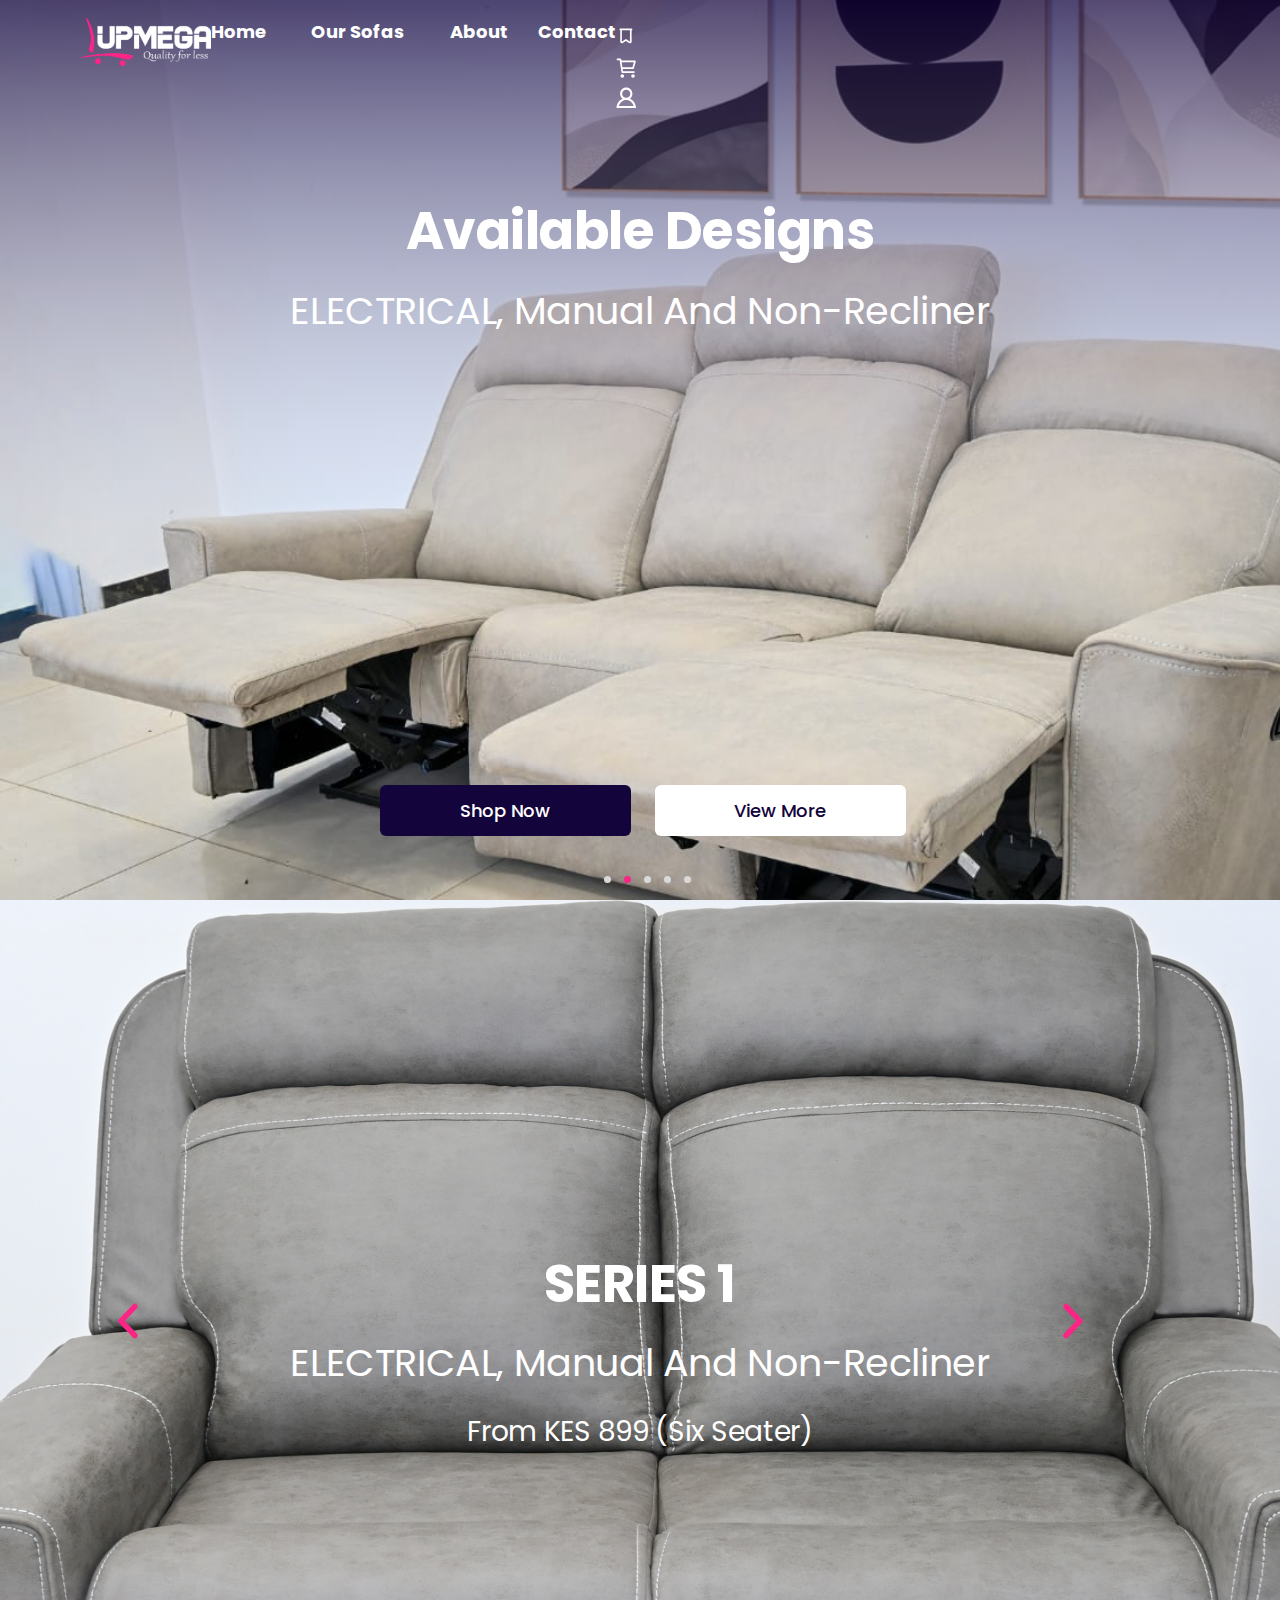
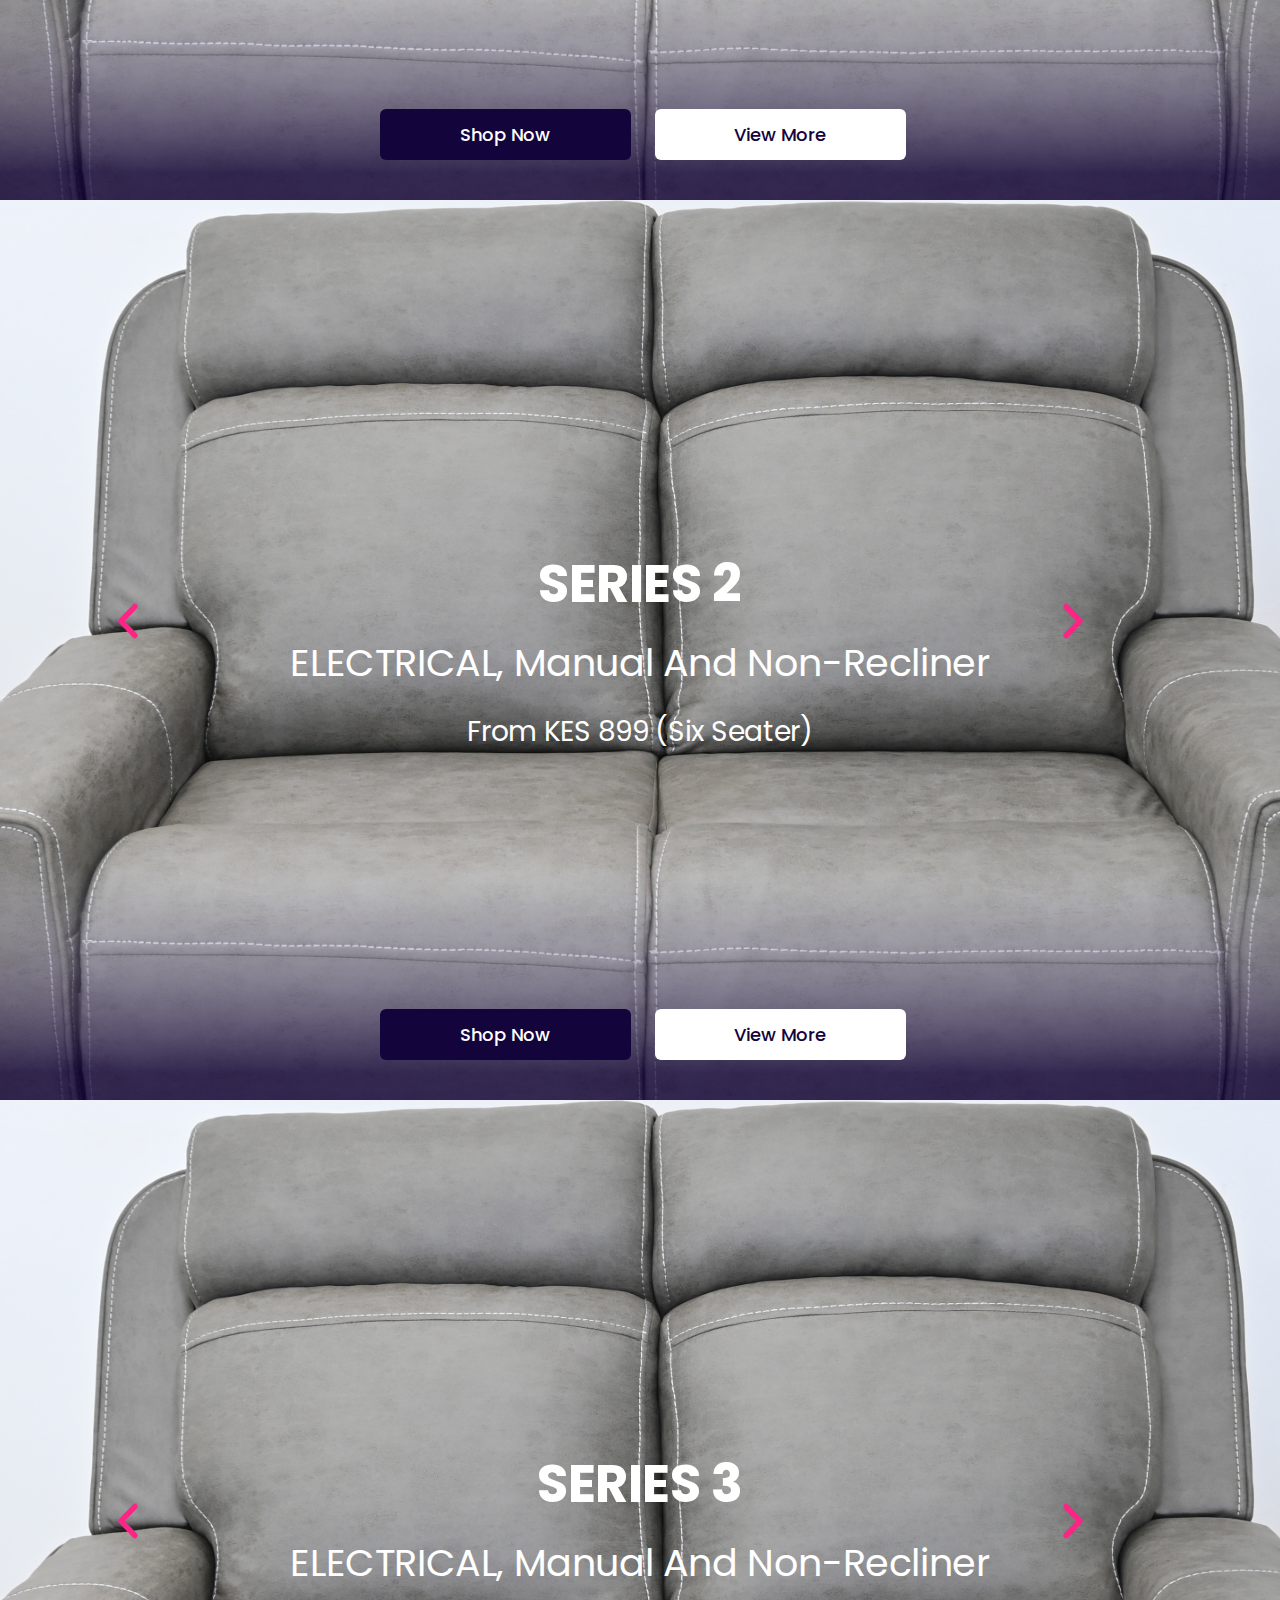
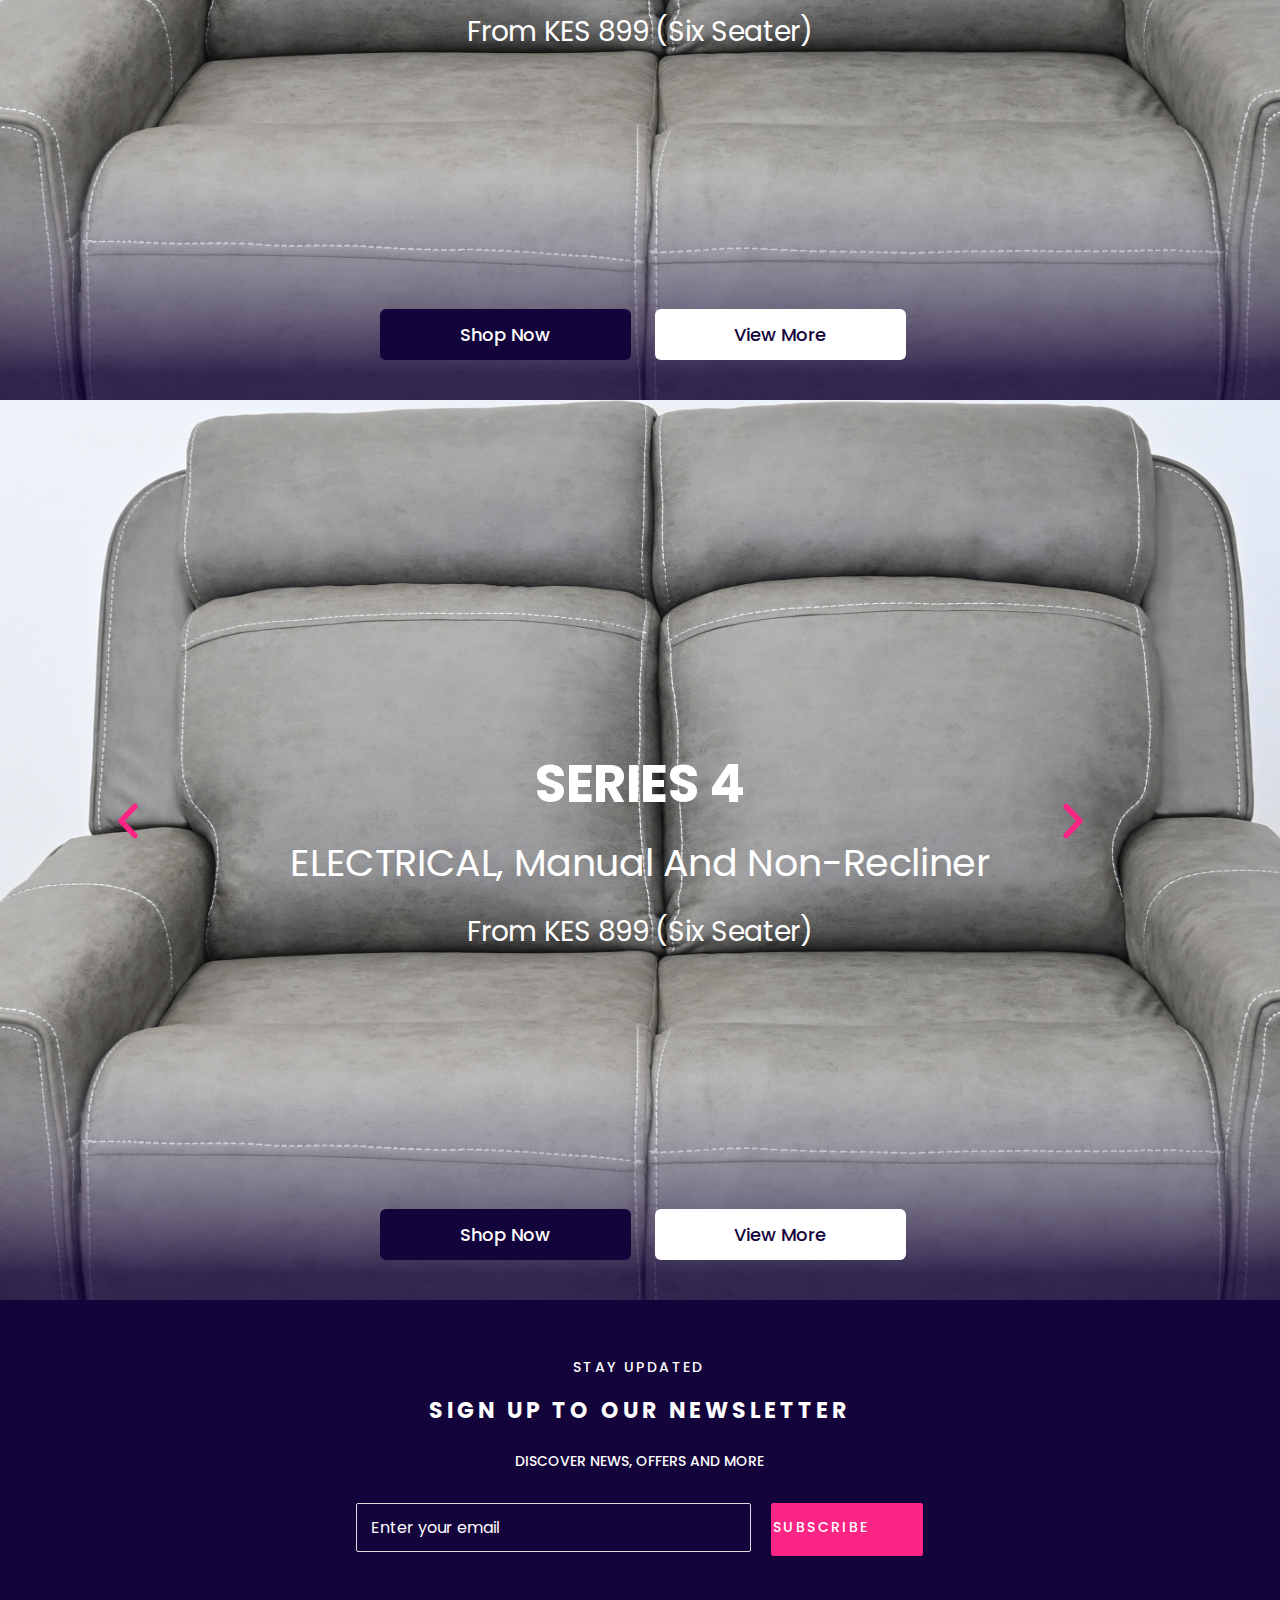
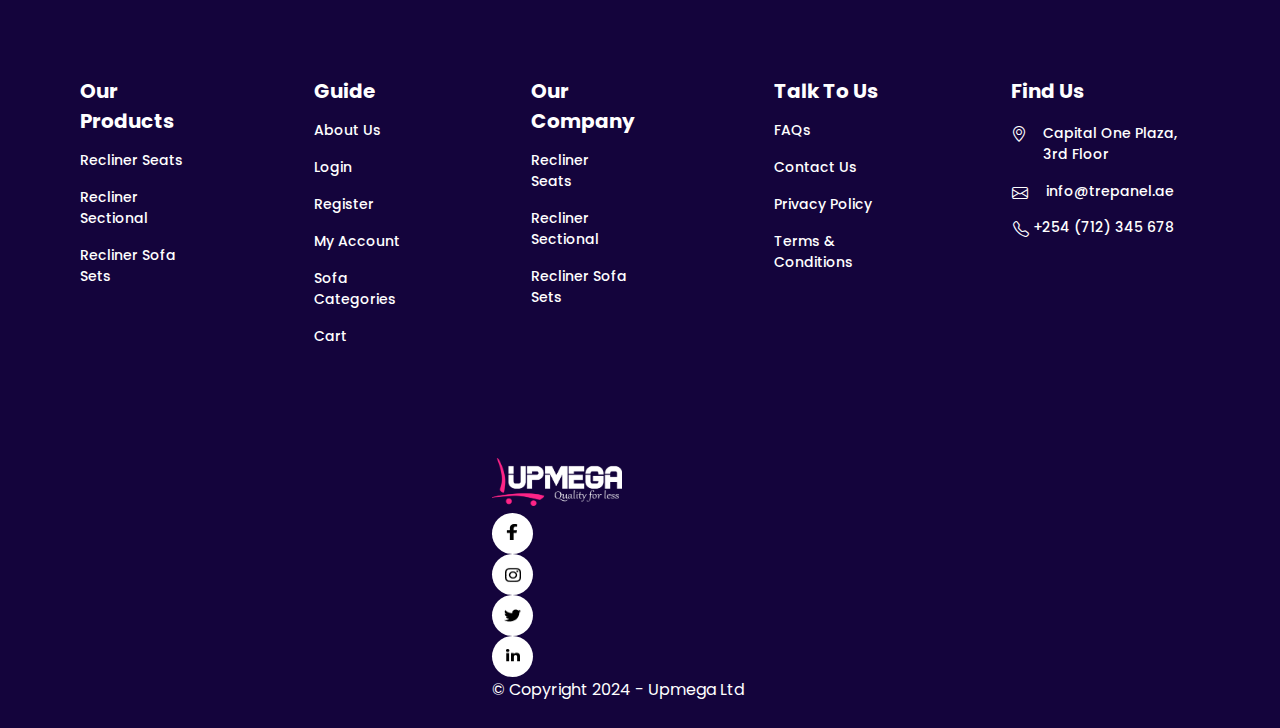
==== commit 8bb3019f: "initial desing" ====
--- a/index.html
+++ b/index.html
@@ -5,50 +5,51 @@
     <meta name="viewport" content="width=device-width, initial-scale=1.0" />
     <title>Upmega</title>
     <link rel="stylesheet" href="index.css" />
+    <link
+      href="https://cdn.jsdelivr.net/npm/bootstrap@5.0.2/dist/css/bootstrap.min.css"
+      rel="stylesheet"
+      integrity="sha384-EVSTQN3/azprG1Anm3QDgpJLIm9Nao0Yz1ztcQTwFspd3yD65VohhpuuCOmLASjC"
+      crossorigin="anonymous"
+    />
+    <link
+      rel="stylesheet"
+      href="https://cdn.jsdelivr.net/npm/bootstrap-icons@1.11.3/font/bootstrap-icons.min.css"
+    />
+    <link rel="preconnect" href="https://fonts.googleapis.com" />
+    <link rel="preconnect" href="https://fonts.gstatic.com" crossorigin />
+    <link
+      href="https://fonts.googleapis.com/css2?family=Poppins:ital,wght@0,100;0,200;0,300;0,400;0,500;0,600;0,700;0,800;0,900;1,100;1,200;1,300;1,400;1,500;1,600;1,700;1,800;1,900&display=swap"
+      rel="stylesheet"
+    />
   </head>
   <body>
     <div class="home-page">
-      <div class="header">
-        <div class="navbar">
-          <div class="frame-48095467">
+      
+      <!-- navbar and hero section -->
+      <div class="header" style="background-image: url(./assets/header-1.svg)">
+        <div class="navbar d-flex align-items-center">
+          <div class="header-logo">
+            <img alt="main-logo" src="./assets/logo.png" />
+          </div>
+          <div class="header-links align-items-center">
             <span class="home"> Home </span>
-            <div class="frame-48095466">
-              <span class="our-sofas"> Our Sofas </span>
-              <div class="down-arrow-5-svgrepo-com-1">
-                <img
-                  class="vector-8"
-                  src="../assets/vectors/vector_53_x2.svg"
-                />
-              </div>
-            </div>
+            <span class="our-sofas"> Our Sofas </span>
             <span class="about"> About </span>
             <span class="contact"> Contact </span>
           </div>
-          <div class="group-1">
-            <div class="logo-11"></div>
-            <div class="frame-48095402">
-              <div class="wishlist">
-                <img
-                  class="vector-9"
-                  src="../assets/vectors/vector_60_x2.svg"
-                />
-              </div>
-              <div class="cart-1">
-                <img
-                  class="vector-10"
-                  src="../assets/vectors/vector_20_x2.svg"
-                />
-              </div>
-              <div class="account">
-                <img
-                  class="vector-11"
-                  src="../assets/vectors/vector_33_x2.svg"
-                />
-              </div>
-            </div>
-          </div>
-        </div>
-        <div class="frame-48095464">
+          <div class="header-icons d-flex align-items-center">
+            <div class="wishlist">
+              <img src="./assets/wishlist.svg" />
+            </div>
+            <div class="cart-1">
+              <img src="./assets/Vector (1).svg" />
+            </div>
+            <div class="account">
+              <img src="./assets/Shopicon.svg" />
+            </div>
+          </div>
+        </div>
+        <div class="header-content">
           <div class="title">
             <span class="available-designs"> Available Designs </span>
           </div>
@@ -59,26 +60,30 @@
             <div class="line-31"></div>
           </div>
         </div>
-        <div class="frame-48095465">
-          <div class="button-form-submit-1">
-            <span class="shop-now"> Shop Now </span>
-          </div>
-          <div class="button-form-submit-2">
-            <span class="view-more"> View More </span>
-          </div>
-        </div>
-        <div class="group-30">
-          <div class="ellipse-75"></div>
-          <div class="ellipse-76"></div>
-          <div class="ellipse-77"></div>
-          <div class="ellipse-78"></div>
-          <div class="ellipse-79"></div>
+        <div class="slider-buttons">
+          <div class="header-buttons">
+            <div class="button-form-submit-1">
+              <span class="shop-now"> Shop Now </span>
+            </div>
+            <div class="button-form-submit-2">
+              <span class="view-more"> View More </span>
+            </div>
+          </div>
+          <div class="group-30">
+            <div class="ellipse-75"></div>
+            <div class="ellipse-76"></div>
+            <div class="ellipse-77"></div>
+            <div class="ellipse-78"></div>
+            <div class="ellipse-79"></div>
+          </div>
         </div>
       </div>
+
+      <!-- section of carousel -->
       <div class="body">
         <div class="body-1">
           <div class="container">
-            <div class="frame-480954641">
+            <div class="section-content">
               <div class="title-1">
                 <span class="series-1"> SERIES 1 </span>
               </div>
@@ -92,129 +97,139 @@
                 </span>
               </div>
             </div>
-            <div class="frame-480954651">
-              <div class="button-form-submit-3">
-                <span class="shop-now-1"> Shop Now </span>
-              </div>
-              <div class="button-form-submit-4">
-                <span class="view-more-1"> View More </span>
+            <div class="slider-buttons">
+              <div class="header-buttons">
+                <div class="button-form-submit-1">
+                  <span class="shop-now"> Shop Now </span>
+                </div>
+                <div class="button-form-submit-2">
+                  <span class="view-more"> View More </span>
+                </div>
               </div>
             </div>
           </div>
           <div class="frame-48095468">
-            <div class="right-arrow-svgrepo-com-1">
-              <img class="vector-13" src="../assets/vectors/vector_44_x2.svg" />
+            <div class="right-arrow-svgrepo-com-1 cursor-pointer">
+              <img class="vector-13" src="./assets/left-arrow.svg" />
             </div>
             <div class="right-arrow-svgrepo-com">
-              <img class="vector-12" src="../assets/vectors/vector_21_x2.svg" />
-            </div>
-          </div>
-        </div>
-        <div class="body-2">
-          <div class="container-2">
-            <div class="frame-480954642">
-              <div class="title-2">
-                <span class="series-11"> SERIES 2 </span>
-              </div>
-              <div class="frame-480954632">
-                <div class="electrical-manual-and-non-recliner-2">
+              <img class="vector-12" src="./assets/right-arrow.svg" />
+            </div>
+          </div>
+        </div>
+        <div class="body-1">
+          <div class="container">
+            <div class="section-content">
+              <div class="title-1">
+                <span class="series-1"> SERIES 2 </span>
+              </div>
+              <div class="frame-480954631">
+                <div class="electrical-manual-and-non-recliner-1">
                   ELECTRICAL, Manual and Non-Recliner
                 </div>
-                <div class="line-33"></div>
-                <span class="from-kes-899-six-seater-1">
+                <div class="line-32"></div>
+                <span class="from-kes-899-six-seater">
                   From KES 899 (six Seater)
                 </span>
               </div>
             </div>
-            <div class="frame-480954652">
-              <div class="button-form-submit-5">
-                <span class="shop-now-2"> Shop Now </span>
-              </div>
-              <div class="button-form-submit-6">
-                <span class="view-more-2"> View More </span>
-              </div>
-            </div>
-          </div>
-          <div class="frame-480954681">
-            <div class="right-arrow-svgrepo-com-3">
-              <img class="vector-15" src="../assets/vectors/vector_40_x2.svg" />
-            </div>
-            <div class="right-arrow-svgrepo-com-2">
-              <img class="vector-14" src="../assets/vectors/vector_49_x2.svg" />
-            </div>
-          </div>
-        </div>
-        <div class="body-2">
-          <div class="container-1">
-            <div class="frame-480954643">
-              <div class="title-3">
-                <span class="series-12"> SERIES 3 </span>
-              </div>
-              <div class="frame-480954633">
-                <div class="electrical-manual-and-non-recliner-3">
+            <div class="slider-buttons">
+              <div class="header-buttons">
+                <div class="button-form-submit-1">
+                  <span class="shop-now"> Shop Now </span>
+                </div>
+                <div class="button-form-submit-2">
+                  <span class="view-more"> View More </span>
+                </div>
+              </div>
+            </div>
+          </div>
+          <div class="frame-48095468">
+            <div class="right-arrow-svgrepo-com-1 cursor-pointer">
+              <img class="vector-13" src="./assets/left-arrow.svg" />
+            </div>
+            <div class="right-arrow-svgrepo-com">
+              <img class="vector-12" src="./assets/right-arrow.svg" />
+            </div>
+          </div>
+        </div>
+        <div class="body-1">
+          <div class="container">
+            <div class="section-content">
+              <div class="title-1">
+                <span class="series-1"> SERIES 3 </span>
+              </div>
+              <div class="frame-480954631">
+                <div class="electrical-manual-and-non-recliner-1">
                   ELECTRICAL, Manual and Non-Recliner
                 </div>
-                <div class="line-34"></div>
-                <span class="from-kes-899-six-seater-2">
+                <div class="line-32"></div>
+                <span class="from-kes-899-six-seater">
                   From KES 899 (six Seater)
                 </span>
               </div>
             </div>
-            <div class="frame-480954653">
-              <div class="button-form-submit-7">
-                <span class="shop-now-3"> Shop Now </span>
-              </div>
-              <div class="button-form-submit-8">
-                <span class="view-more-3"> View More </span>
-              </div>
-            </div>
-          </div>
-          <div class="frame-480954682">
-            <div class="right-arrow-svgrepo-com-5">
-              <img class="vector-17" src="../assets/vectors/vector_67_x2.svg" />
-            </div>
-            <div class="right-arrow-svgrepo-com-4">
-              <img class="vector-16" src="../assets/vectors/vector_34_x2.svg" />
-            </div>
-          </div>
-        </div>
-        <div class="body-3">
-          <div class="container-3">
-            <div class="frame-480954644">
-              <div class="title-4">
-                <span class="series-13"> SERIES 4 </span>
-              </div>
-              <div class="frame-480954634">
-                <div class="electrical-manual-and-non-recliner-4">
+            <div class="slider-buttons">
+              <div class="header-buttons">
+                <div class="button-form-submit-1">
+                  <span class="shop-now"> Shop Now </span>
+                </div>
+                <div class="button-form-submit-2">
+                  <span class="view-more"> View More </span>
+                </div>
+              </div>
+            </div>
+          </div>
+          <div class="frame-48095468">
+            <div class="right-arrow-svgrepo-com-1 cursor-pointer">
+              <img class="vector-13" src="./assets/left-arrow.svg" />
+            </div>
+            <div class="right-arrow-svgrepo-com">
+              <img class="vector-12" src="./assets/right-arrow.svg" />
+            </div>
+          </div>
+        </div>
+        <div class="body-1">
+          <div class="container">
+            <div class="section-content">
+              <div class="title-1">
+                <span class="series-1"> SERIES 4 </span>
+              </div>
+              <div class="frame-480954631">
+                <div class="electrical-manual-and-non-recliner-1">
                   ELECTRICAL, Manual and Non-Recliner
                 </div>
-                <div class="line-35"></div>
-                <span class="from-kes-899-six-seater-3">
+                <div class="line-32"></div>
+                <span class="from-kes-899-six-seater">
                   From KES 899 (six Seater)
                 </span>
               </div>
             </div>
-            <div class="frame-480954654">
-              <div class="button-form-submit-9">
-                <span class="shop-now-4"> Shop Now </span>
-              </div>
-              <div class="button-form-submit-10">
-                <span class="view-more-4"> View More </span>
-              </div>
-            </div>
-          </div>
-          <div class="frame-480954683">
-            <div class="right-arrow-svgrepo-com-7">
-              <img class="vector-19" src="../assets/vectors/vector_65_x2.svg" />
-            </div>
-            <div class="right-arrow-svgrepo-com-6">
-              <img class="vector-18" src="../assets/vectors/vector_3_x2.svg" />
+            <div class="slider-buttons">
+              <div class="header-buttons">
+                <div class="button-form-submit-1">
+                  <span class="shop-now"> Shop Now </span>
+                </div>
+                <div class="button-form-submit-2">
+                  <span class="view-more"> View More </span>
+                </div>
+              </div>
+            </div>
+          </div>
+          <div class="frame-48095468">
+            <div class="right-arrow-svgrepo-com-1 cursor-pointer">
+              <img class="vector-13" src="./assets/left-arrow.svg" />
+            </div>
+            <div class="right-arrow-svgrepo-com">
+              <img class="vector-12" src="./assets/right-arrow.svg" />
             </div>
           </div>
         </div>
       </div>
+
+      <!-- footer -->
       <div class="footer">
-        <div class="frame-48095455">
+        <div class="footer-news border-bottom border-gray">
           <div class="frame-48095454">
             <div class="header-section-header">
               <div class="stay-updated">Stay updated</div>
@@ -226,17 +241,20 @@
               </span>
             </div>
             <div class="div-newsletter-inner">
-              <div class="enter-your-email">
-                <span class="enter-your-email-1"> Enter your email </span>
-              </div>
-              <div class="button-form-submit">
+              <input
+                class="enter-your-email enter-your-email-1"
+                placeholder="Enter your email"
+              />
+              <button
+                class="button-form-submit d-flex justify-content-center cursor-pointer"
+              >
                 <span class="subscribe"> Subscribe </span>
-              </div>
+              </button>
             </div>
           </div>
           <div class="line-3"></div>
         </div>
-        <div class="links">
+        <div class="links border-bottom border-gray">
           <div class="parts-links-list-2">
             <div class="header-3">
               <span class="our-products"> Our Products </span>
@@ -320,10 +338,7 @@
             <div class="list-2">
               <div class="list-item-9">
                 <div class="frame-33718">
-                  <img
-                    class="location-footer"
-                    src="../assets/vectors/location_footer_3_x2.svg"
-                  />
+                  <i class="bi bi-geo-alt" style="color: white"></i>
                 </div>
                 <div class="capital-one-plaza-3-rd-floor">
                   Capital One Plaza, 3rd Floor
@@ -331,19 +346,13 @@
               </div>
               <div class="list-item-10">
                 <div class="email-footer">
-                  <img
-                    class="vector-5"
-                    src="../assets/vectors/vector_25_x2.svg"
-                  />
+                  <i class="bi bi-envelope" style="color: white"></i>
                 </div>
                 <span class="infotrepanel-ae"> info@trepanel.ae </span>
               </div>
               <div class="list-item-11">
                 <div class="phone-svgrepo-com-1">
-                  <img
-                    class="vector-6"
-                    src="../assets/vectors/vector_4_x2.svg"
-                  />
+                  <i class="bi bi-telephone" style="color: white"></i>
                 </div>
                 <span class="container"> +254 (712) 345 678 </span>
               </div>
@@ -351,40 +360,35 @@
           </div>
         </div>
         <div class="line-4"></div>
-        <div class="frame-48095453">
-          <div class="logo-1"></div>
-          <div class="frame-48095452">
-            <div class="frame-48095451">
+        <div class="d-flex w-100 justify-content-between align-items-center">
+          <div class="header-logo">
+            <img alt="main-logo" src="./assets/logo.png" />
+          </div>
+          <div
+            class="d-flex flex-column align-items-end text-center"
+            style="width: 300px"
+          >
+            <div
+              class="d-flex justify-content-center align-items-center w-75 flex-direction-row gap-2"
+            >
               <div class="frame-48095447">
                 <div class="facebook-f-1">
-                  <img
-                    class="vector-7"
-                    src="../assets/vectors/vector_19_x2.svg"
-                  />
+                  <img class="vector" src="./assets/facebook-f 1.png" />
                 </div>
               </div>
               <div class="frame-48095448">
                 <div class="instagram-1">
-                  <img
-                    class="vector"
-                    src="../assets/vectors/vector_18_x2.svg"
-                  />
+                  <img class="vector" src="./assets/instagram 1.png" />
                 </div>
               </div>
               <div class="frame-48095449">
                 <div class="twitter-1">
-                  <img
-                    class="vector-1"
-                    src="../assets/vectors/vector_32_x2.svg"
-                  />
+                  <img class="vector-1" src="./assets/Vector.png" />
                 </div>
               </div>
               <div class="frame-48095450">
                 <div class="linkedin-in-1">
-                  <img
-                    class="vector-2"
-                    src="../assets/vectors/vector_70_x2.svg"
-                  />
+                  <img class="vector-2" src="./assets/linkedin-in 1.png" />
                 </div>
               </div>
             </div>
--- a/index.css
+++ b/index.css
@@ -1,16 +1,14 @@
+body {
+  margin: 0;
+  overflow-x: hidden;
+  font-family: "Poppins", sans-serif;
+}
+
 .home-page {
   background: #ffffff;
-  display: flex;
-  flex-direction: column;
-  align-items: center;
-  width: 1440px;
   box-sizing: border-box;
 }
 .home-page .body {
-  display: flex;
-  flex-direction: column;
-  align-items: center;
-  width: 1440px;
   box-sizing: border-box;
 }
 .home-page .footer {
@@ -19,37 +17,31 @@
   flex-direction: column;
   align-items: center;
   padding: 58px 76.9px 26px 80px;
-  width: fit-content;
+  width: 100%;
   box-sizing: border-box;
 }
 .home-page .header {
-  background: linear-gradient(
-      180deg,
-      rgba(20, 4, 60, 0.8),
-      rgba(255, 255, 255, 0.8)
-    ),
-    url("../assets/images/rectangle_14411.jpeg") 50% / cover no-repeat;
   position: relative;
   display: flex;
   flex-direction: column;
   align-items: center;
-  padding: 24px 84px 40px 78px;
-  width: 1440px;
-  box-sizing: border-box;
-}
+  padding: 0px 78px 40px 78px;
+  box-sizing: border-box;
+  height: 100vh;
+}
+
+
 .home-page .body-1 {
-  background: linear-gradient(
-      180deg,
-      rgba(255, 255, 255, 0.8),
-      rgba(20, 4, 60, 0.8)
-    ),
-    url("../assets/images/rectangle_14414.jpeg") 50% / cover no-repeat;
+  background: url("./assets/section-2-1.svg");
+  height: 100vh;
+  object-fit: cover;
+  object-position: 100%;
+  background-repeat: no-repeat;
+  background-size: cover;
+  background-position: center;
   position: relative;
-  display: flex;
-  padding: 251px 0 48px 15px;
-  width: 1440px;
-  box-sizing: border-box;
-}
+}
+
 .home-page .body-2 {
   background: linear-gradient(
       180deg,
@@ -90,33 +82,19 @@
   box-sizing: border-box;
 }
 .home-page .container {
+  overflow-wrap: break-word;
+  font-family: "Poppins";
+  font-weight: 500;
   position: relative;
-  display: flex;
-  flex-direction: column;
-  align-items: center;
-  box-sizing: border-box;
-}
-.home-page .container-1 {
-  position: relative;
-  display: flex;
-  flex-direction: column;
-  align-items: center;
-  box-sizing: border-box;
-}
-.home-page .container-2 {
-  position: relative;
-  display: flex;
-  flex-direction: column;
-  align-items: center;
-  box-sizing: border-box;
-}
-.home-page .container-3 {
-  position: relative;
-  display: flex;
-  flex-direction: column;
-  align-items: center;
-  box-sizing: border-box;
-}
+  font-size: 14px;
+  color: var(--white-1, #ffffff);
+  height: 100%;
+  display: flex;
+  justify-content: center;
+  align-items: center;
+  flex-direction: column;
+}
+
 .home-page .vector {
   width: 16px;
   height: 15.8px;
@@ -314,12 +292,12 @@
   font-size: 14px;
   color: var(--white-1, #ffffff);
 }
-.home-page .frame-48095455 {
+.home-page .footer-news {
   margin: 0 3.1px 63px 0;
   display: flex;
   flex-direction: column;
   align-items: center;
-  width: 1280px;
+  width: inherit;
   box-sizing: border-box;
 }
 .home-page .frame-48095454 {
@@ -339,7 +317,6 @@
   box-sizing: border-box;
 }
 .home-page .stay-updated {
-  box-shadow: 0px 1px 0px 0px rgba(0, 0, 0, 0.5);
   margin: 0 1.6px 15.8px 0;
   display: inline-block;
   overflow-wrap: break-word;
@@ -352,7 +329,6 @@
   color: #ffffff;
 }
 .home-page .sign-up-to-our-newsletter {
-  box-shadow: 0px 1px 0px 0px rgba(0, 0, 0, 0.5);
   margin-bottom: 23.5px;
   display: inline-block;
   overflow-wrap: break-word;
@@ -365,7 +341,6 @@
   color: #ffffff;
 }
 .home-page .discover-news-offers-and-more {
-  box-shadow: 0px 1px 0px 0px rgba(0, 0, 0, 0.5);
   margin-left: 0.5px;
   overflow-wrap: break-word;
   font-family: "Poppins";
@@ -383,17 +358,23 @@
 .home-page .enter-your-email {
   border-radius: 2px;
   border: 1px solid #dddddd;
+  color: white !important;
   margin: 0 20px 4px 0;
   padding: 11.1px 14px 10.9px 14px;
   width: 395px;
   box-sizing: border-box;
 }
+
+.home-page .enter-your-email::placeholder {
+  color: white;
+}
 .home-page .enter-your-email-1 {
   overflow-wrap: break-word;
   font-family: "Poppins";
   font-weight: 400;
   font-size: 16px;
-  color: #ffffff;
+  color: #ffffff !important;
+  background: #14043c;
 }
 .home-page .button-form-submit {
   border-radius: 2px;
@@ -419,7 +400,6 @@
   height: 0px;
 }
 .home-page .links {
-  margin: 0 43.8px 56px 0;
   display: flex;
   flex-direction: row;
   width: fit-content;
@@ -486,7 +466,7 @@
   box-sizing: border-box;
 }
 .home-page .email-footer {
-  margin: 3.8px 13.7px 3.8px 0;
+  margin: 0px 13.7px 3.8px 0;
   display: flex;
   width: 20px;
   height: 20px;
@@ -512,7 +492,6 @@
   box-sizing: border-box;
 }
 .home-page .phone-svgrepo-com-1 {
-  margin: 3px 14.5px 3px 0;
   display: flex;
   width: 20px;
   height: 20px;
@@ -692,33 +671,13 @@
   width: 1280px;
   height: 0px;
 }
-.home-page .frame-48095453 {
-  display: flex;
-  flex-direction: row;
-  justify-content: space-between;
-  width: 1280px;
-  box-sizing: border-box;
-}
 .home-page .logo-1 {
   background: url("../assets/images/logo_11.png") 50% / cover no-repeat;
   margin: 6.3px 0;
   width: 198.5px;
   height: 68.5px;
 }
-.home-page .frame-48095452 {
-  display: flex;
-  flex-direction: column;
-  align-items: center;
-  box-sizing: border-box;
-}
-.home-page .frame-48095451 {
-  margin: 0 3.1px 16px 0;
-  display: flex;
-  flex-direction: row;
-  column-gap: 12px;
-  width: 200px;
-  box-sizing: border-box;
-}
+
 .home-page .frame-48095447 {
   border-radius: 20.5px;
   background: #ffffff;
@@ -757,12 +716,17 @@
 }
 .home-page .navbar {
   position: relative;
-  margin-bottom: 164px;
   display: flex;
   padding: 18px 0 18px 2.7px;
-  width: 1440px;
-  box-sizing: border-box;
-}
+  width: 100%;
+  box-sizing: border-box;
+}
+
+.slider-buttons {
+  position: absolute;
+  bottom: 0;
+}
+
 .home-page .down-arrow-5-svgrepo-com-1 {
   margin: 12.2px 0 11.5px 0;
   display: flex;
@@ -774,7 +738,7 @@
   width: 6.7px;
   height: 3.3px;
 }
-.home-page .frame-48095467 {
+.home-page .header-links {
   display: flex;
   flex-direction: row;
   justify-content: space-between;
@@ -782,6 +746,10 @@
   height: fit-content;
   box-sizing: border-box;
 }
+
+.header-icons img {
+  width: 20px;
+}
 .home-page .home {
   margin-right: 13.5px;
   width: 56.7px;
@@ -805,18 +773,7 @@
   font-size: 18px;
   color: var(--white, #ffffff);
 }
-.home-page .group-1 {
-  position: absolute;
-  left: 0px;
-  top: 0px;
-  right: 0px;
-  bottom: 0px;
-  display: flex;
-  flex-direction: row;
-  justify-content: space-between;
-  height: 100%;
-  box-sizing: border-box;
-}
+
 .home-page .frame-48095402 {
   margin: 21.3px 0 13.7px 0;
   display: flex;
@@ -877,11 +834,13 @@
   box-sizing: border-box;
 }
 .home-page .group-30 {
+  margin-bottom: 17px;
   margin-left: 7px;
   display: flex;
   flex-direction: row;
   column-gap: 13px;
-  width: 87px;
+  width: 100%;
+  justify-content: center;
   box-sizing: border-box;
 }
 .home-page .ellipse-75 {
@@ -914,13 +873,18 @@
   width: 7px;
   height: 7px;
 }
-.home-page .frame-48095464 {
-  margin: 0 0 417px 21px;
-  display: flex;
-  flex-direction: column;
-  align-items: center;
-  width: fit-content;
-  box-sizing: border-box;
+.home-page .header-content {
+  display: flex;
+  flex-direction: column;
+  align-items: center;
+  width: fit-content;
+  box-sizing: border-box;
+  margin-top: 4rem;
+  color: white;
+}
+
+.header-logo img {
+  width: 130px;
 }
 .home-page .title {
   margin-bottom: 21px;
@@ -961,7 +925,7 @@
   width: 699px;
   height: 0px;
 }
-.home-page .frame-48095465 {
+.home-page .header-buttons {
   margin: 0 0 40px 6px;
   display: flex;
   flex-direction: row;
@@ -973,6 +937,7 @@
   background: var(--brand-blue-1, #14043c);
   margin-right: 24px;
   display: flex;
+  justify-content: center;
   padding: 12px 0.8px 12px 0;
   width: 251px;
   box-sizing: border-box;
@@ -988,6 +953,7 @@
   border-radius: 6px;
   background: var(--white-2, #ffffff);
   display: flex;
+  justify-content: center;
   padding: 12px 0.7px 12px 0;
   width: 251px;
   box-sizing: border-box;
@@ -1030,8 +996,7 @@
   justify-content: space-between;
   box-sizing: border-box;
 }
-.home-page .frame-480954641 {
-  margin-bottom: 228px;
+.home-page .section-content {
   display: flex;
   flex-direction: column;
   align-items: center;
@@ -1158,7 +1123,6 @@
   height: 41.7px;
 }
 .home-page .frame-480954642 {
-  margin-bottom: 228px;
   display: flex;
   flex-direction: column;
   align-items: center;
@@ -1285,7 +1249,6 @@
   box-sizing: border-box;
 }
 .home-page .frame-480954643 {
-  margin-bottom: 228px;
   display: flex;
   flex-direction: column;
   align-items: center;
@@ -1314,7 +1277,7 @@
   width: fit-content;
   box-sizing: border-box;
 }
-.home-page .electrical-manual-and-non-recliner-3 {
+.home-page .section-title{
   margin: 0 19.3px 14px 19.3px;
   display: inline-block;
   overflow-wrap: break-word;
@@ -1412,7 +1375,6 @@
   height: 41.7px;
 }
 .home-page .frame-480954644 {
-  margin-bottom: 228px;
   display: flex;
   flex-direction: column;
   align-items: center;
@@ -1507,3 +1469,20 @@
   font-size: 18px;
   color: var(--brand-blue-1, #14043c);
 }
+
+ /***** Media query for screens less than 576px wide ******/
+ @media (max-width: 575.98px) {
+  .home-page .header {
+    padding: 0px 20px 40px 20px;
+  }
+  .home-page .header-links {
+    display: none;
+  }
+  .home-page .header-icons {
+    display: none;
+  }
+  .home-page .available-designs {
+    font-size: 2rem;
+  }
+}
+
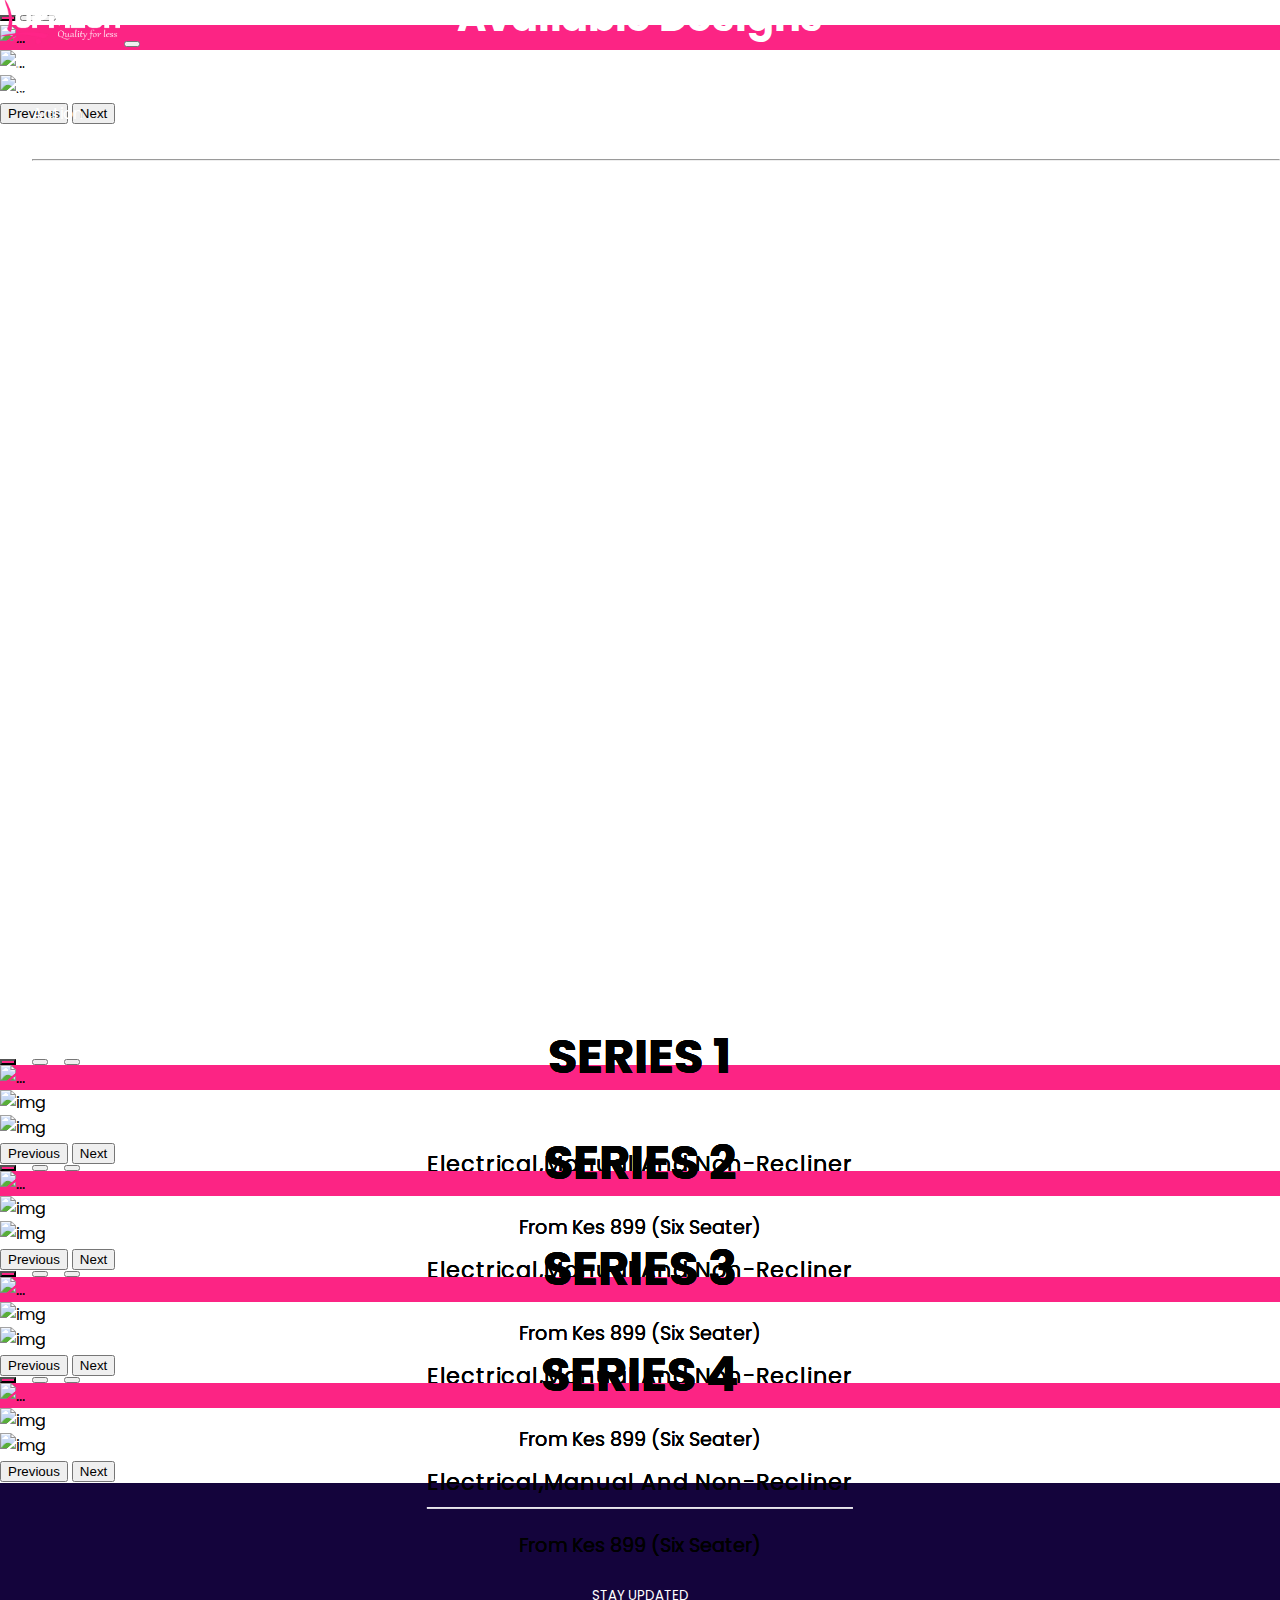
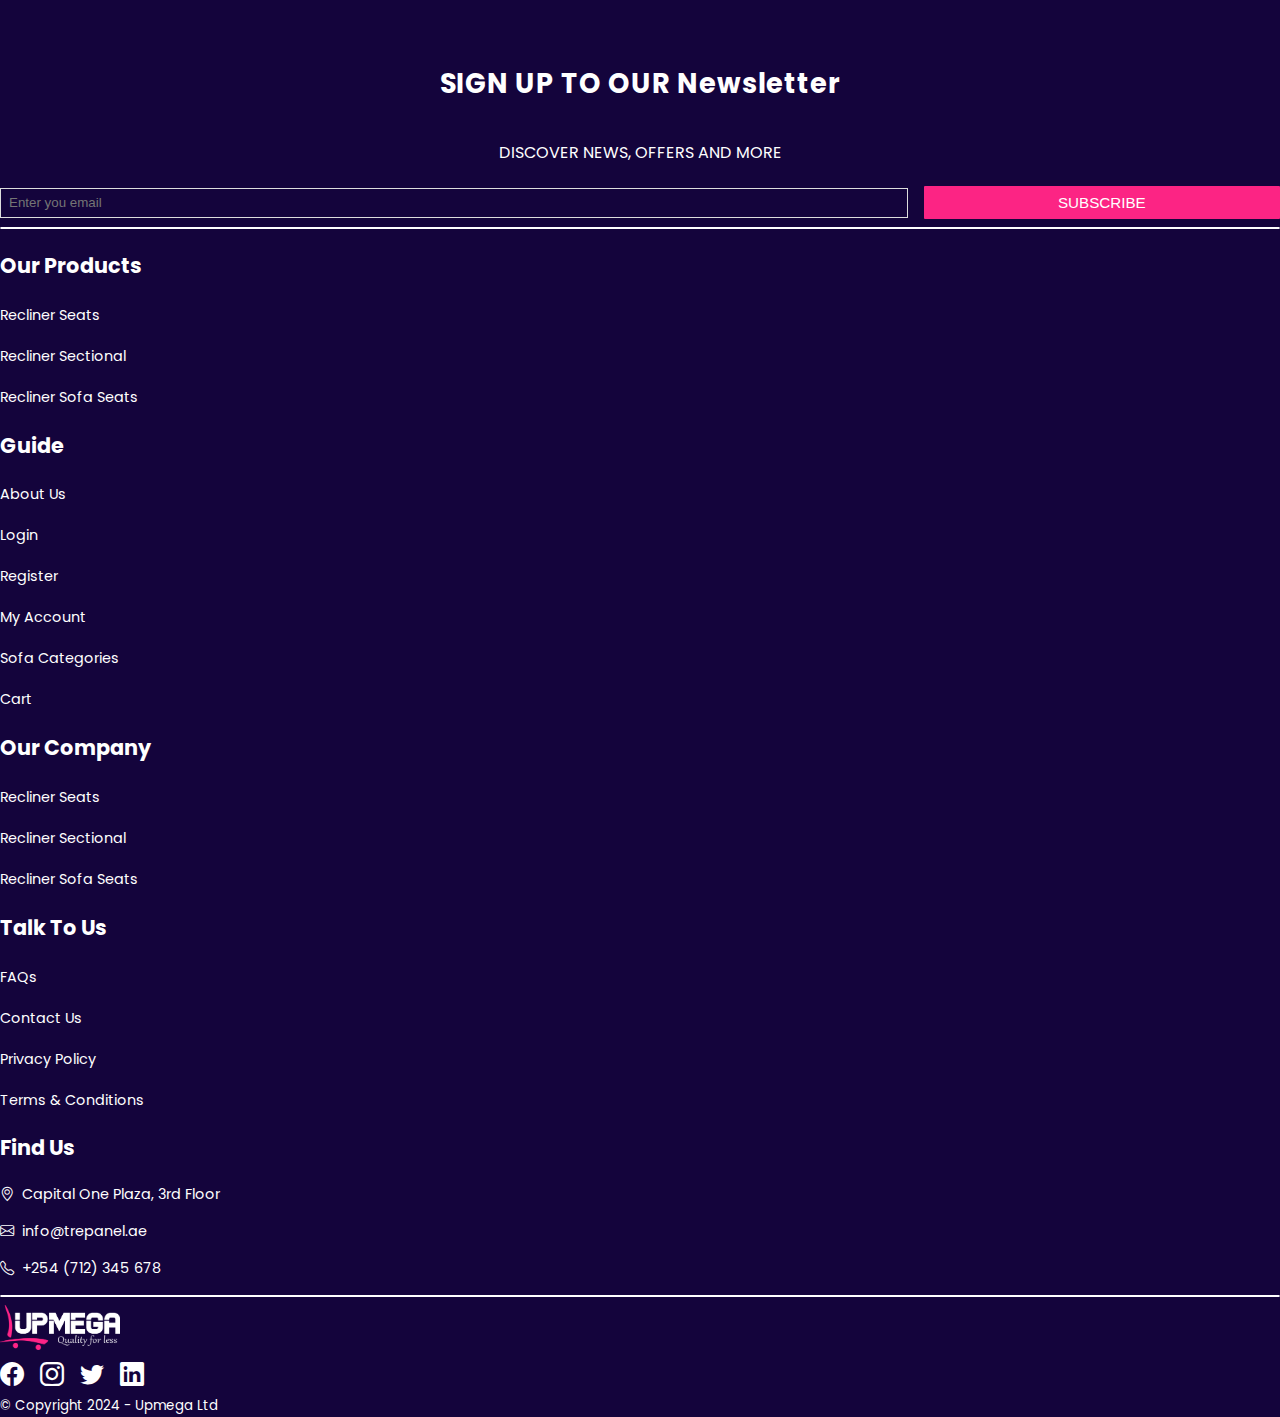
==== commit e9297da5: "design" ====
--- a/index.html
+++ b/index.html
@@ -23,10 +23,8 @@
     />
   </head>
   <body>
-    <div class="home-page">
-      
-      <!-- navbar and hero section -->
-      <div class="header" style="background-image: url(./assets/header-1.svg)">
+    <!-- navbar and hero section -->
+    <!-- <div class="header" style="background-image: url(./assets/header-1.svg)">
         <div class="navbar d-flex align-items-center">
           <div class="header-logo">
             <img alt="main-logo" src="./assets/logo.png" />
@@ -77,158 +75,797 @@
             <div class="ellipse-79"></div>
           </div>
         </div>
-      </div>
+      </div> -->
 
-      <!-- section of carousel -->
-      <div class="body">
-        <div class="body-1">
-          <div class="container">
-            <div class="section-content">
-              <div class="title-1">
-                <span class="series-1"> SERIES 1 </span>
-              </div>
-              <div class="frame-480954631">
-                <div class="electrical-manual-and-non-recliner-1">
-                  ELECTRICAL, Manual and Non-Recliner
+    <!-- navbar -->
+    <nav class="navbar navbar-expand-lg">
+      <div class="container">
+        <a class="navbar-brand" href="#">
+          <img src="./assets/logo.png" alt="img" />
+        </a>
+        <button
+          class="navbar-toggler"
+          type="button"
+          data-bs-toggle="collapse"
+          data-bs-target="#navbarSupportedContent"
+          aria-controls="navbarSupportedContent"
+          aria-expanded="false"
+          aria-label="Toggle navigation"
+        >
+          <span class="navbar-toggler-icon"></span>
+        </button>
+        <div class="collapse navbar-collapse" id="navbarSupportedContent">
+          <ul class="navbar-nav m-auto mb-2 mb-lg-0">
+            <li class="nav-item">
+              <a class="nav-link ac tive" aria-current="page" href="#">Home</a>
+            </li>
+            <li class="nav-item dropdown">
+              <a
+                class="nav-link dropdown-toggle"
+                href="#"
+                id="navbarDropdown"
+                role="button"
+                data-bs-toggle="dropdown"
+                aria-expanded="false"
+              >
+                Our Sofas
+              </a>
+              <ul class="dropdown-menu" aria-labelledby="navbarDropdown">
+                <li><a class="dropdown-item" href="#">Action</a></li>
+                <li><a class="dropdown-item" href="#">Another action</a></li>
+                <li><hr class="dropdown-divider" /></li>
+                <li>
+                  <a class="dropdown-item" href="#">Something else here</a>
+                </li>
+              </ul>
+            </li>
+            <li class="nav-item">
+              <a class="nav-link" href="#">About</a>
+            </li>
+            <li class="nav-item">
+              <a class="nav-link" href="#">Contact</a>
+            </li>
+          </ul>
+          <div class="social-icons">
+            <img src="./assets/wishlist.svg" alt="" />
+            <img src="./assets/Vector (1).svg" alt="" />
+            <img src="./assets/Shopicon.svg" alt="" />
+          </div>
+        </div>
+      </div>
+    </nav>
+
+    <!-- navbar-dropdown -->
+    <div class="container-fluid drop-down">
+      <div class="row"></div>
+    </div>
+
+    <!-- hero-section -->
+    <div class="container-fluid hero-wrapper">
+      <div class="hero-section">
+        <div
+          id="carouselExampleIndicators"
+          class="carousel slide hero-section-carousel"
+          data-bs-ride="carousel"
+        >
+          <div class="carousel-indicators">
+            <button
+              type="button"
+              data-bs-target="#carouselExampleIndicators"
+              data-bs-slide-to="0"
+              class="active"
+              aria-current="true"
+              aria-label="Slide 1"
+            ></button>
+            <button
+              type="button"
+              data-bs-target="#carouselExampleIndicators"
+              data-bs-slide-to="1"
+              aria-label="Slide 2"
+            ></button>
+            <button
+              type="button"
+              data-bs-target="#carouselExampleIndicators"
+              data-bs-slide-to="2"
+              aria-label="Slide 3"
+            ></button>
+          </div>
+          <div class="carousel-inner">
+            <div class="carousel-item active">
+              <img
+                src="../upmega/assets/header-1.svg"
+                class="d-block img-fluid"
+                alt="..."
+              />
+            </div>
+            <div class="carousel-item">
+              <img
+                src="../upmega/assets/header-1.svg"
+                class="d-block"
+                alt="..."
+              />
+            </div>
+            <div class="carousel-item">
+              <img
+                src="../upmega/assets/header-1.svg"
+                class="d-block"
+                alt="..."
+              />
+            </div>
+          </div>
+          <button
+            class="carousel-control-prev"
+            type="button"
+            data-bs-target="#carouselExampleIndicators"
+            data-bs-slide="prev"
+          >
+            <span
+              class="carousel-control-prev-icon d-none"
+              aria-hidden="true"
+            ></span>
+            <span class="visually-hidden">Previous</span>
+          </button>
+          <button
+            class="carousel-control-next"
+            type="button"
+            data-bs-target="#carouselExampleIndicators"
+            data-bs-slide="next"
+          >
+            <span
+              class="carousel-control-next-icon d-none"
+              aria-hidden="true"
+            ></span>
+            <span class="visually-hidden">Next</span>
+          </button>
+          <div class="hero-content">
+            <h1>available designs</h1>
+            <p><span>electrical</span>, manual and non-recliner</p>
+          </div>
+        </div>
+      </div>
+    </div>
+
+    <!-- section-2 -->
+    <div
+      id="carouselExampleCaptions"
+      class="carousel slide"
+      data-bs-ride="carousel"
+    >
+      <div class="carousel-indicators">
+        <div class="carousel-indicators">
+          <button
+            type="button"
+            data-bs-target="#carouselExampleIndicators"
+            data-bs-slide-to="0"
+            class="active"
+            aria-current="true"
+            aria-label="Slide 1"
+          ></button>
+          <button
+            type="button"
+            data-bs-target="#carouselExampleIndicators"
+            data-bs-slide-to="1"
+            aria-label="Slide 2"
+          ></button>
+          <button
+            type="button"
+            data-bs-target="#carouselExampleIndicators"
+            data-bs-slide-to="2"
+            aria-label="Slide 3"
+          ></button>
+        </div>
+        <!-- <div class="slider-buttons">
+          <div class="header-buttons">
+            <div class="button-form-submit-1">
+              <span class="shop-now"> Shop Now </span>
+            </div>
+            <div class="button-form-submit-2">
+              <span class="view-more"> View More </span>
+            </div>
+          </div>
+        </div> -->
+      </div>
+      <div class="carousel-inner">
+        <div class="carousel-item active">
+          <img
+            src="../upmega/assets/section-2-1.svg"
+            class="d-block w-100"
+            alt="..."
+          />
+          <div class="carousel-caption d-none d-md-block">
+            <h1>series 1</h1>
+            <p>
+              <span class="text-uppercase">electrical</span>,manual and
+              non-recliner
+            </p>
+            <small
+              >from <span class="text-uppercase">kes</span> 899 (Six
+              Seater)</small
+            >
+          </div>
+        </div>
+        <div class="carousel-item">
+          <img
+            src="../upmega/assets/section-2-1.svg"
+            class="d-block w-100"
+            alt="img"
+          />
+          <div class="carousel-caption d-none d-md-block">
+            <h1>series 1</h1>
+            <p>
+              <span class="text-uppercase">electrical</span>,manual and
+              non-recliner
+            </p>
+            <small
+              >from <span class="text-uppercase">kes</span> 899 (Six
+              Seater)</small
+            >
+          </div>
+        </div>
+        <div class="carousel-item">
+          <img
+            src="../upmega/assets/section-2-1.svg"
+            class="d-block w-100"
+            alt="img"
+          />
+          <div class="carousel-caption d-none d-md-block">
+            <h1>series 1</h1>
+            <p>
+              <span class="text-uppercase">electrical</span>,manual and
+              non-recliner
+            </p>
+            <small
+              >from <span class="text-uppercase">kes</span> 899 (Six
+              Seater)</small
+            >
+          </div>
+        </div>
+      </div>
+      <button
+        class="carousel-control-prev"
+        type="button"
+        data-bs-target="#carouselExampleIndicators"
+        data-bs-slide="prev"
+      >
+        <span
+          class="carousel-control-prev-icon d-n one"
+          aria-hidden="true"
+        ></span>
+        <span class="visually-hidden">Previous</span>
+      </button>
+      <button
+        class="carousel-control-next"
+        type="button"
+        data-bs-target="#carouselExampleIndicators"
+        data-bs-slide="next"
+      >
+        <span
+          class="carousel-control-next-icon d-n one"
+          aria-hidden="true"
+        ></span>
+        <span class="visually-hidden">Next</span>
+      </button>
+    </div>
+
+    <!-- section-3 -->
+    <div
+      id="carouselExampleCaptions"
+      class="carousel slide"
+      data-bs-ride="carousel"
+    >
+      <div class="carousel-indicators">
+        <div class="carousel-indicators">
+          <button
+            type="button"
+            data-bs-target="#carouselExampleIndicators"
+            data-bs-slide-to="0"
+            class="active"
+            aria-current="true"
+            aria-label="Slide 1"
+          ></button>
+          <button
+            type="button"
+            data-bs-target="#carouselExampleIndicators"
+            data-bs-slide-to="1"
+            aria-label="Slide 2"
+          ></button>
+          <button
+            type="button"
+            data-bs-target="#carouselExampleIndicators"
+            data-bs-slide-to="2"
+            aria-label="Slide 3"
+          ></button>
+        </div>
+        <!-- <div class="slider-buttons">
+        <div class="header-buttons">
+          <div class="button-form-submit-1">
+            <span class="shop-now"> Shop Now </span>
+          </div>
+          <div class="button-form-submit-2">
+            <span class="view-more"> View More </span>
+          </div>
+        </div>
+      </div> -->
+      </div>
+      <div class="carousel-inner">
+        <div class="carousel-item active">
+          <img
+            src="../upmega/assets/section-2-1.svg"
+            class="d-block w-100"
+            alt="..."
+          />
+          <div class="carousel-caption d-none d-md-block">
+            <h1>series 2</h1>
+            <p>
+              <span class="text-uppercase">electrical</span>,manual and
+              non-recliner
+            </p>
+            <small
+              >from <span class="text-uppercase">kes</span> 899 (Six
+              Seater)</small
+            >
+          </div>
+        </div>
+        <div class="carousel-item">
+          <img
+            src="../upmega/assets/section-2-1.svg"
+            class="d-block w-100"
+            alt="img"
+          />
+          <div class="carousel-caption d-none d-md-block">
+            <h1>series 2</h1>
+            <p>
+              <span class="text-uppercase">electrical</span>,manual and
+              non-recliner
+            </p>
+            <small
+              >from <span class="text-uppercase">kes</span> 899 (Six
+              Seater)</small
+            >
+          </div>
+        </div>
+        <div class="carousel-item">
+          <img
+            src="../upmega/assets/section-2-1.svg"
+            class="d-block w-100"
+            alt="img"
+          />
+          <div class="carousel-caption d-none d-md-block">
+            <h1>series 2</h1>
+            <p>
+              <span class="text-uppercase">electrical</span>,manual and
+              non-recliner
+            </p>
+            <small
+              >from <span class="text-uppercase">kes</span> 899 (Six
+              Seater)</small
+            >
+          </div>
+        </div>
+      </div>
+      <button
+        class="carousel-control-prev"
+        type="button"
+        data-bs-target="#carouselExampleIndicators"
+        data-bs-slide="prev"
+      >
+        <span
+          class="carousel-control-prev-icon d-n one"
+          aria-hidden="true"
+        ></span>
+        <span class="visually-hidden">Previous</span>
+      </button>
+      <button
+        class="carousel-control-next"
+        type="button"
+        data-bs-target="#carouselExampleIndicators"
+        data-bs-slide="next"
+      >
+        <span
+          class="carousel-control-next-icon d-n one"
+          aria-hidden="true"
+        ></span>
+        <span class="visually-hidden">Next</span>
+      </button>
+    </div>
+
+    <!-- section-4 -->
+    <div
+      id="carouselExampleCaptions"
+      class="carousel slide"
+      data-bs-ride="carousel"
+    >
+      <div class="carousel-indicators">
+        <div class="carousel-indicators">
+          <button
+            type="button"
+            data-bs-target="#carouselExampleIndicators"
+            data-bs-slide-to="0"
+            class="active"
+            aria-current="true"
+            aria-label="Slide 1"
+          ></button>
+          <button
+            type="button"
+            data-bs-target="#carouselExampleIndicators"
+            data-bs-slide-to="1"
+            aria-label="Slide 2"
+          ></button>
+          <button
+            type="button"
+            data-bs-target="#carouselExampleIndicators"
+            data-bs-slide-to="2"
+            aria-label="Slide 3"
+          ></button>
+        </div>
+        <!-- <div class="slider-buttons">
+        <div class="header-buttons">
+          <div class="button-form-submit-1">
+            <span class="shop-now"> Shop Now </span>
+          </div>
+          <div class="button-form-submit-2">
+            <span class="view-more"> View More </span>
+          </div>
+        </div>
+      </div> -->
+      </div>
+      <div class="carousel-inner">
+        <div class="carousel-item active">
+          <img
+            src="../upmega/assets/section-2-1.svg"
+            class="d-block w-100"
+            alt="..."
+          />
+          <div class="carousel-caption d-none d-md-block">
+            <h1>series 3</h1>
+            <p>
+              <span class="text-uppercase">electrical</span>,manual and
+              non-recliner
+            </p>
+            <small
+              >from <span class="text-uppercase">kes</span> 899 (Six
+              Seater)</small
+            >
+          </div>
+        </div>
+        <div class="carousel-item">
+          <img
+            src="../upmega/assets/section-2-1.svg"
+            class="d-block w-100"
+            alt="img"
+          />
+          <div class="carousel-caption d-none d-md-block">
+            <h1>series 3</h1>
+            <p>
+              <span class="text-uppercase">electrical</span>,manual and
+              non-recliner
+            </p>
+            <small
+              >from <span class="text-uppercase">kes</span> 899 (Six
+              Seater)</small
+            >
+          </div>
+        </div>
+        <div class="carousel-item">
+          <img
+            src="../upmega/assets/section-2-1.svg"
+            class="d-block w-100"
+            alt="img"
+          />
+          <div class="carousel-caption d-none d-md-block">
+            <h1>series 3</h1>
+            <p>
+              <span class="text-uppercase">electrical</span>,manual and
+              non-recliner
+            </p>
+            <small
+              >from <span class="text-uppercase">kes</span> 899 (Six
+              Seater)</small
+            >
+          </div>
+        </div>
+      </div>
+      <button
+        class="carousel-control-prev"
+        type="button"
+        data-bs-target="#carouselExampleIndicators"
+        data-bs-slide="prev"
+      >
+        <span
+          class="carousel-control-prev-icon d-n one"
+          aria-hidden="true"
+        ></span>
+        <span class="visually-hidden">Previous</span>
+      </button>
+      <button
+        class="carousel-control-next"
+        type="button"
+        data-bs-target="#carouselExampleIndicators"
+        data-bs-slide="next"
+      >
+        <span
+          class="carousel-control-next-icon d-n one"
+          aria-hidden="true"
+        ></span>
+        <span class="visually-hidden">Next</span>
+      </button>
+    </div>
+
+    <!-- section-5 -->
+    <div
+      id="carouselExampleCaptions"
+      class="carousel slide"
+      data-bs-ride="carousel"
+    >
+      <div class="carousel-indicators">
+        <div class="carousel-indicators">
+          <button
+            type="button"
+            data-bs-target="#carouselExampleIndicators"
+            data-bs-slide-to="0"
+            class="active"
+            aria-current="true"
+            aria-label="Slide 1"
+          ></button>
+          <button
+            type="button"
+            data-bs-target="#carouselExampleIndicators"
+            data-bs-slide-to="1"
+            aria-label="Slide 2"
+          ></button>
+          <button
+            type="button"
+            data-bs-target="#carouselExampleIndicators"
+            data-bs-slide-to="2"
+            aria-label="Slide 3"
+          ></button>
+        </div>
+        <!-- <div class="slider-buttons">
+        <div class="header-buttons">
+          <div class="button-form-submit-1">
+            <span class="shop-now"> Shop Now </span>
+          </div>
+          <div class="button-form-submit-2">
+            <span class="view-more"> View More </span>
+          </div>
+        </div>
+      </div> -->
+      </div>
+      <div class="carousel-inner">
+        <div class="carousel-item active">
+          <img
+            src="../upmega/assets/section-2-1.svg"
+            class="d-block w-100"
+            alt="..."
+          />
+          <div class="carousel-caption d-none d-md-block">
+            <h1>series 4</h1>
+            <p>
+              <span class="text-uppercase">electrical</span>,manual and
+              non-recliner
+            </p>
+            <small
+              >from <span class="text-uppercase">kes</span> 899 (Six
+              Seater)</small
+            >
+          </div>
+        </div>
+        <div class="carousel-item">
+          <img
+            src="../upmega/assets/section-2-1.svg"
+            class="d-block w-100"
+            alt="img"
+          />
+          <div class="carousel-caption d-none d-md-block">
+            <h1>series 4</h1>
+            <p>
+              <span class="text-uppercase">electrical</span>,manual and
+              non-recliner
+            </p>
+            <small
+              >from <span class="text-uppercase">kes</span> 899 (Six
+              Seater)</small
+            >
+          </div>
+        </div>
+        <div class="carousel-item">
+          <img
+            src="../upmega/assets/section-2-1.svg"
+            class="d-block w-100"
+            alt="img"
+          />
+          <div class="carousel-caption d-none d-md-block">
+            <h1>series 4</h1>
+            <p>
+              <span class="text-uppercase">electrical</span>,manual and
+              non-recliner
+            </p>
+            <small
+              >from <span class="text-uppercase">kes</span> 899 (Six
+              Seater)</small
+            >
+          </div>
+        </div>
+      </div>
+      <button
+        class="carousel-control-prev"
+        type="button"
+        data-bs-target="#carouselExampleIndicators"
+        data-bs-slide="prev"
+      >
+        <span
+          class="carousel-control-prev-icon d-n one"
+          aria-hidden="true"
+        ></span>
+        <span class="visually-hidden">Previous</span>
+      </button>
+      <button
+        class="carousel-control-next"
+        type="button"
+        data-bs-target="#carouselExampleIndicators"
+        data-bs-slide="next"
+      >
+        <span
+          class="carousel-control-next-icon d-n one"
+          aria-hidden="true"
+        ></span>
+        <span class="visually-hidden">Next</span>
+      </button>
+    </div>
+
+    <div class="container-fluid dark-blue contact-us-section">
+      <div class="row">
+        <div class="col-lg-6 bo rder m-auto contact-us-section-inner">
+          <h5>stay updated</h5>
+          <h2>SIGN UP TO OUR Newsletter</h2>
+          <span>DISCOVER NEWS, OFFERS AND MORE</span>
+
+          <div class="contact-form">
+            <input
+              type="text"
+              name="email"
+              id="email"
+              placeholder="Enter you email"
+            />
+            <button>subscribe</button>
+          </div>
+        </div>
+      </div>
+      <div class="container footer-section mt-5">
+        <hr />
+        <div class="row py-5">
+          <div class="col-lg-3 production-section mb-5 mb-lg-0">
+            <h3>Our Products</h3>
+            <ul>
+              <li>
+                <a href="#">Recliner Seats</a>
+              </li>
+              <li>
+                <a href="#">Recliner Sectional</a>
+              </li>
+              <li>
+                <a href="#">Recliner Sofa Seats</a>
+              </li>
+            </ul>
+          </div>
+          <div class="col-lg-2 production-section mb-5 mb-lg-0">
+            <h3>Guide</h3>
+            <ul>
+              <li>
+                <a href="#">About Us</a>
+              </li>
+              <li>
+                <a href="#">Login</a>
+              </li>
+              <li>
+                <a href="#">Register</a>
+              </li>
+              <li>
+                <a href="#">My Account</a>
+              </li>
+              <li>
+                <a href="#">Sofa Categories</a>
+              </li>
+              <li>
+                <a href="#">Cart</a>
+              </li>
+            </ul>
+          </div>
+          <div class="col-lg-2 production-section mb-5 mb-lg-0">
+            <h3>Our Company</h3>
+            <ul>
+              <li>
+                <a href="#">Recliner Seats</a>
+              </li>
+              <li>
+                <a href="#">Recliner Sectional</a>
+              </li>
+              <li>
+                <a href="#">Recliner Sofa Seats</a>
+              </li>
+            </ul>
+          </div>
+          <div class="col-lg-2 production-section ps-lg-5 mb-5 mb-lg-0">
+            <h3>Talk To Us</h3>
+            <ul>
+              <li>
+                <a href="#">FAQs</a>
+              </li>
+              <li>
+                <a href="#">Contact Us</a>
+              </li>
+              <li>
+                <a href="#">Privacy Policy</a>
+              </li>
+              <li>
+                <a href="#">Terms & Conditions</a>
+              </li>
+            </ul>
+          </div>
+          <div class="col-lg-3 production-section findus-section">
+            <h3 class="ps-lg-5">Find Us</h3>
+            <div class="d-flex justify-content-lg-end">
+              <ul>
+                <li>
+                  <a href="#">
+                    <i class="bi bi-geo-alt" style="color: white"></i>
+                    <span>Capital One Plaza, 3rd Floor</span>
+                  </a>
+                </li>
+                <li>
+                  <a href="#">
+                    <i class="bi bi-envelope" style="color: white"></i>
+                    <span>info@trepanel.ae</span></a
+                  >
+                </li>
+                <li>
+                  <a href="#"
+                    ><i class="bi bi-telephone" style="color: white"></i
+                    ><span>+254 (712) 345 678</span></a
+                  >
+                </li>
+              </ul>
+            </div>
+          </div>
+        </div>
+        <hr />
+        <div class="row deep-footer mt-4 pb-4">
+          <div class="col-lg-6">
+            <div class="facebook-f-1">
+              <img class="vector" src="./assets/logo.png" />
+            </div>
+          </div>
+          <div
+            class="col-lg-6 d-flex justify-content-end align-items-lg-end flex-column mt-5 mt-lg-0"
+          >
+            <div class="social-icons text-center pe-lg-5">
+              <div class="instagram-1">
+                <i class="bi bi-facebook"></i>
+              </div>
+              <div class="instagram-1">
+                <i class="bi bi-instagram"></i>
+              </div>
+              <div class="frame-48095449">
+                <div class="twitter-1">
+                  <i class="bi bi-twitter"></i>
                 </div>
-                <div class="line-32"></div>
-                <span class="from-kes-899-six-seater">
-                  From KES 899 (six Seater)
-                </span>
-              </div>
-            </div>
-            <div class="slider-buttons">
-              <div class="header-buttons">
-                <div class="button-form-submit-1">
-                  <span class="shop-now"> Shop Now </span>
+              </div>
+              <div class="frame-48095450">
+                <div class="linkedin-in-1">
+                  <i class="bi bi-linkedin"></i>
                 </div>
-                <div class="button-form-submit-2">
-                  <span class="view-more"> View More </span>
-                </div>
-              </div>
-            </div>
-          </div>
-          <div class="frame-48095468">
-            <div class="right-arrow-svgrepo-com-1 cursor-pointer">
-              <img class="vector-13" src="./assets/left-arrow.svg" />
-            </div>
-            <div class="right-arrow-svgrepo-com">
-              <img class="vector-12" src="./assets/right-arrow.svg" />
-            </div>
-          </div>
-        </div>
-        <div class="body-1">
-          <div class="container">
-            <div class="section-content">
-              <div class="title-1">
-                <span class="series-1"> SERIES 2 </span>
-              </div>
-              <div class="frame-480954631">
-                <div class="electrical-manual-and-non-recliner-1">
-                  ELECTRICAL, Manual and Non-Recliner
-                </div>
-                <div class="line-32"></div>
-                <span class="from-kes-899-six-seater">
-                  From KES 899 (six Seater)
-                </span>
-              </div>
-            </div>
-            <div class="slider-buttons">
-              <div class="header-buttons">
-                <div class="button-form-submit-1">
-                  <span class="shop-now"> Shop Now </span>
-                </div>
-                <div class="button-form-submit-2">
-                  <span class="view-more"> View More </span>
-                </div>
-              </div>
-            </div>
-          </div>
-          <div class="frame-48095468">
-            <div class="right-arrow-svgrepo-com-1 cursor-pointer">
-              <img class="vector-13" src="./assets/left-arrow.svg" />
-            </div>
-            <div class="right-arrow-svgrepo-com">
-              <img class="vector-12" src="./assets/right-arrow.svg" />
-            </div>
-          </div>
-        </div>
-        <div class="body-1">
-          <div class="container">
-            <div class="section-content">
-              <div class="title-1">
-                <span class="series-1"> SERIES 3 </span>
-              </div>
-              <div class="frame-480954631">
-                <div class="electrical-manual-and-non-recliner-1">
-                  ELECTRICAL, Manual and Non-Recliner
-                </div>
-                <div class="line-32"></div>
-                <span class="from-kes-899-six-seater">
-                  From KES 899 (six Seater)
-                </span>
-              </div>
-            </div>
-            <div class="slider-buttons">
-              <div class="header-buttons">
-                <div class="button-form-submit-1">
-                  <span class="shop-now"> Shop Now </span>
-                </div>
-                <div class="button-form-submit-2">
-                  <span class="view-more"> View More </span>
-                </div>
-              </div>
-            </div>
-          </div>
-          <div class="frame-48095468">
-            <div class="right-arrow-svgrepo-com-1 cursor-pointer">
-              <img class="vector-13" src="./assets/left-arrow.svg" />
-            </div>
-            <div class="right-arrow-svgrepo-com">
-              <img class="vector-12" src="./assets/right-arrow.svg" />
-            </div>
-          </div>
-        </div>
-        <div class="body-1">
-          <div class="container">
-            <div class="section-content">
-              <div class="title-1">
-                <span class="series-1"> SERIES 4 </span>
-              </div>
-              <div class="frame-480954631">
-                <div class="electrical-manual-and-non-recliner-1">
-                  ELECTRICAL, Manual and Non-Recliner
-                </div>
-                <div class="line-32"></div>
-                <span class="from-kes-899-six-seater">
-                  From KES 899 (six Seater)
-                </span>
-              </div>
-            </div>
-            <div class="slider-buttons">
-              <div class="header-buttons">
-                <div class="button-form-submit-1">
-                  <span class="shop-now"> Shop Now </span>
-                </div>
-                <div class="button-form-submit-2">
-                  <span class="view-more"> View More </span>
-                </div>
-              </div>
-            </div>
-          </div>
-          <div class="frame-48095468">
-            <div class="right-arrow-svgrepo-com-1 cursor-pointer">
-              <img class="vector-13" src="./assets/left-arrow.svg" />
-            </div>
-            <div class="right-arrow-svgrepo-com">
-              <img class="vector-12" src="./assets/right-arrow.svg" />
-            </div>
-          </div>
-        </div>
-      </div>
+              </div>
+            </div>
+            <small class="copyright-2024-upmega-ltd">
+              © Copyright 2024 - Upmega Ltd
+            </small>
+          </div>
+        </div>
+      </div>
+    </div>
 
-      <!-- footer -->
-      <div class="footer">
+    <!-- footer -->
+    <!-- <div class="footer">
         <div class="footer-news border-bottom border-gray">
           <div class="frame-48095454">
             <div class="header-section-header">
@@ -397,7 +1034,11 @@
             </span>
           </div>
         </div>
-      </div>
-    </div>
+      </div> -->
+    <script
+      src="https://cdn.jsdelivr.net/npm/bootstrap@5.0.2/dist/js/bootstrap.bundle.min.js"
+      integrity="sha384-MrcW6ZMFYlzcLA8Nl+NtUVF0sA7MsXsP1UyJoMp4YLEuNSfAP+JcXn/tWtIaxVXM"
+      crossorigin="anonymous"
+    ></script>
   </body>
 </html>
--- a/index.css
+++ b/index.css
@@ -1,1488 +1,259 @@
 body {
   margin: 0;
-  overflow-x: hidden;
+  padding: 0;
+  box-sizing: border-box;
   font-family: "Poppins", sans-serif;
 }
 
-.home-page {
-  background: #ffffff;
-  box-sizing: border-box;
-}
-.home-page .body {
-  box-sizing: border-box;
-}
-.home-page .footer {
-  background: var(--brand-blue, #14043c);
-  display: flex;
-  flex-direction: column;
-  align-items: center;
-  padding: 58px 76.9px 26px 80px;
-  width: 100%;
-  box-sizing: border-box;
-}
-.home-page .header {
+:root {
+  --white-color: #fff;
+  --dark-blue: #14043c;
+  --pink-color: #fc2484;
+}
+
+html,
+body {
+  font-family: "Poppins", sans-serif !important;
+}
+
+a {
+  text-decoration: none !important;
+}
+ul {
+  list-style: none;
+  padding: 0rem !important;
+  margin: 0rem !important;
+}
+
+/* --------------------- shoaib-code ------------------------ */
+
+.navbar {
   position: relative;
-  display: flex;
-  flex-direction: column;
-  align-items: center;
-  padding: 0px 78px 40px 78px;
-  box-sizing: border-box;
-  height: 100vh;
-}
-
-
-.home-page .body-1 {
-  background: url("./assets/section-2-1.svg");
-  height: 100vh;
-  object-fit: cover;
-  object-position: 100%;
-  background-repeat: no-repeat;
-  background-size: cover;
-  background-position: center;
+
+  & a {
+    color: white;
+    &:hover,
+    &:focus,
+    &:active {
+      color: white !important;
+    }
+  }
+
+  & .navbar-brand img {
+    width: 120px;
+  }
+
+  & .navbar-nav li {
+    margin-left: 1rem;
+  }
+
+  & .social-icons {
+    display: flex;
+    align-items: center;
+    gap: 1rem;
+
+    & img:not(:last-child) {
+      width: 23px;
+    }
+
+    & img:last-child {
+      width: 20px;
+    }
+  }
+}
+
+.hero-wrapper {
+  height: 88dvh;
+  .hero-section {
+    position: absolute;
+    top: 0;
+    left: 0;
+    width: 100%;
+    height: 100dvh;
+    z-index: -1;
+
+    & .hero-section-carousel {
+      position: relative;
+
+      & img {
+        width: 100%;
+        height: 100dvh;
+        object-fit: cover;
+      }
+
+      & .hero-content {
+        width: 50%;
+        position: absolute;
+        top: 50%;
+        left: 50%;
+        transform: translate(-50%, -50%);
+        display: flex;
+        justify-content: center;
+        align-items: center;
+        flex-direction: column;
+        color: var(--white-color);
+
+        & h1 {
+          font-size: 2.5rem;
+          font-weight: 700;
+          text-transform: capitalize;
+        }
+
+        & p {
+          font-size: 1.6rem;
+          text-transform: capitalize;
+          & span {
+            text-transform: uppercase;
+          }
+        }
+      }
+    }
+  }
+}
+
+.active {
+  background-color: var(--pink-color) !important;
+}
+
+.dark-blue {
+  background-color: var(--dark-blue);
+}
+
+#carouselExampleCaptions {
   position: relative;
-}
-
-.home-page .body-2 {
-  background: linear-gradient(
-      180deg,
-      rgba(20, 4, 60, 0.8),
-      rgba(255, 255, 255, 0.8)
-    ),
-    url("../assets/images/rectangle_14413.jpeg");
-  position: relative;
-  display: flex;
-  padding: 251px 0 48px 15px;
-  width: 1440px;
-  box-sizing: border-box;
-}
-.home-page .body-2 {
-  background: linear-gradient(
-      180deg,
-      rgba(255, 255, 255, 0.8),
-      rgba(20, 4, 60, 0.8)
-    ),
-    url("../assets/images/rectangle_14412.jpeg") 50% / cover no-repeat;
-  position: relative;
-  display: flex;
-  padding: 251px 0 48px 15px;
-  width: 1440px;
-  box-sizing: border-box;
-}
-.home-page .body-3 {
-  background: linear-gradient(
-      180deg,
-      rgba(20, 4, 60, 0.8),
-      rgba(255, 255, 255, 0.8)
-    ),
-    url("../assets/images/rectangle_1441.jpeg") 50% / cover no-repeat;
-  position: relative;
-  display: flex;
-  padding: 251px 0 48px 15px;
-  width: 1440px;
-  box-sizing: border-box;
-}
-.home-page .container {
-  overflow-wrap: break-word;
-  font-family: "Poppins";
-  font-weight: 500;
-  position: relative;
-  font-size: 14px;
-  color: var(--white-1, #ffffff);
-  height: 100%;
-  display: flex;
-  justify-content: center;
-  align-items: center;
-  flex-direction: column;
-}
-
-.home-page .vector {
-  width: 16px;
-  height: 15.8px;
-}
-.home-page .frame-48095449 {
-  border-radius: 20.5px;
-  background: #ffffff;
-  position: relative;
-  display: flex;
-  padding: 13.6px 12px;
-  width: 41px;
-  height: 41px;
-  box-sizing: border-box;
-}
-.home-page .twitter-1 {
-  display: flex;
-  width: 17px;
-  height: 17px;
-  box-sizing: border-box;
-}
-.home-page .vector-1 {
-  width: 17px;
-  height: 13.8px;
-}
-.home-page .frame-48095450 {
-  border-radius: 20.5px;
-  background: #ffffff;
-  position: relative;
-  display: flex;
-  padding: 13px 13px 14px 14px;
-  width: 41px;
-  height: 41px;
-  box-sizing: border-box;
-}
-.home-page .linkedin-in-1 {
-  display: flex;
-  width: 14px;
-  height: 16px;
-  box-sizing: border-box;
-}
-.home-page .vector-2 {
-  width: 14px;
-  height: 14px;
-}
-.home-page .copyright-2024-upmega-ltd {
-  overflow-wrap: break-word;
-  font-family: "Poppins";
-  font-weight: 400;
-  font-size: 16px;
-  line-height: 1.5;
-  color: var(--white, #ffffff);
-}
-.home-page .parts-links-list {
-  margin-right: 120.7px;
-  display: flex;
-  flex-direction: column;
-  box-sizing: border-box;
-}
-.home-page .header-1 {
-  margin-bottom: 14px;
-  display: flex;
-  align-self: flex-start;
-  box-sizing: border-box;
-}
-.home-page .guide {
-  overflow-wrap: break-word;
-  font-family: "Poppins";
-  font-weight: 700;
-  font-size: 20px;
-  color: var(--white-1, #ffffff);
-}
-.home-page .list {
-  display: flex;
-  flex-direction: column;
-  width: fit-content;
-  box-sizing: border-box;
-}
-.home-page .list-item {
-  margin-bottom: 16px;
-  display: flex;
-  align-self: flex-start;
-  box-sizing: border-box;
-}
-.home-page .about-us {
-  overflow-wrap: break-word;
-  font-family: "Poppins";
-  font-weight: 500;
-  font-size: 14px;
-  color: var(--white-1, #ffffff);
-}
-.home-page .list-item-1 {
-  margin-bottom: 16px;
-  display: flex;
-  align-self: flex-start;
-  box-sizing: border-box;
-}
-.home-page .login {
-  overflow-wrap: break-word;
-  font-family: "Poppins";
-  font-weight: 500;
-  font-size: 14px;
-  color: var(--white-1, #ffffff);
-}
-.home-page .list-item-2 {
-  margin-bottom: 16px;
-  display: flex;
-  align-self: flex-start;
-  box-sizing: border-box;
-}
-.home-page .register {
-  overflow-wrap: break-word;
-  font-family: "Poppins";
-  font-weight: 500;
-  font-size: 14px;
-  color: var(--white-1, #ffffff);
-}
-.home-page .list-item-3 {
-  margin-bottom: 16px;
-  display: flex;
-  align-self: flex-start;
-  box-sizing: border-box;
-}
-.home-page .my-account {
-  overflow-wrap: break-word;
-  font-family: "Poppins";
-  font-weight: 500;
-  font-size: 14px;
-  color: var(--white-1, #ffffff);
-}
-.home-page .list-item-4 {
-  margin-bottom: 16px;
-  display: flex;
-  box-sizing: border-box;
-}
-.home-page .sofa-categories {
-  overflow-wrap: break-word;
-  font-family: "Poppins";
-  font-weight: 500;
-  font-size: 14px;
-  color: var(--white-1, #ffffff);
-}
-.home-page .list-item-5 {
-  display: flex;
-  align-self: flex-start;
-  box-sizing: border-box;
-}
-.home-page .cart {
-  overflow-wrap: break-word;
-  font-family: "Poppins";
-  font-weight: 500;
-  font-size: 14px;
-  color: var(--white-1, #ffffff);
-}
-.home-page .list-1 {
-  margin-right: 8.6px;
-  display: flex;
-  flex-direction: column;
-  width: fit-content;
-  box-sizing: border-box;
-}
-.home-page .list-item-6 {
-  margin-bottom: 16px;
-  display: flex;
-  align-self: flex-start;
-  box-sizing: border-box;
-}
-.home-page .recliner-seats {
-  overflow-wrap: break-word;
-  font-family: "Poppins";
-  font-weight: 500;
-  font-size: 14px;
-  color: var(--white-1, #ffffff);
-}
-.home-page .list-item-7 {
-  margin-bottom: 16px;
-  display: flex;
-  box-sizing: border-box;
-}
-.home-page .recliner-sectional {
-  overflow-wrap: break-word;
-  font-family: "Poppins";
-  font-weight: 500;
-  font-size: 14px;
-  color: var(--white-1, #ffffff);
-}
-.home-page .list-item-8 {
-  margin-right: 0.7px;
-  display: flex;
-  box-sizing: border-box;
-}
-.home-page .recliner-sofa-sets {
-  overflow-wrap: break-word;
-  font-family: "Poppins";
-  font-weight: 500;
-  font-size: 14px;
-  color: var(--white-1, #ffffff);
-}
-.home-page .footer-news {
-  margin: 0 3.1px 63px 0;
-  display: flex;
-  flex-direction: column;
-  align-items: center;
-  width: inherit;
-  box-sizing: border-box;
-}
-.home-page .frame-48095454 {
-  margin: 0 0.9px 57.1px 0;
-  display: flex;
-  flex-direction: column;
-  align-items: center;
-  width: fit-content;
-  box-sizing: border-box;
-}
-.home-page .header-section-header {
-  margin: 0 0 29.6px 0.3px;
-  display: flex;
-  flex-direction: column;
-  align-items: center;
-  width: fit-content;
-  box-sizing: border-box;
-}
-.home-page .stay-updated {
-  margin: 0 1.6px 15.8px 0;
-  display: inline-block;
-  overflow-wrap: break-word;
-  font-family: "Poppins";
-  font-weight: 500;
-  font-size: 14px;
-  letter-spacing: 2.4px;
-  line-height: 1.414;
-  text-transform: uppercase;
-  color: #ffffff;
-}
-.home-page .sign-up-to-our-newsletter {
-  margin-bottom: 23.5px;
-  display: inline-block;
-  overflow-wrap: break-word;
-  font-family: "Poppins";
-  font-weight: 700;
-  font-size: 22px;
-  letter-spacing: 4px;
-  line-height: 1.5;
-  text-transform: uppercase;
-  color: #ffffff;
-}
-.home-page .discover-news-offers-and-more {
-  margin-left: 0.5px;
-  overflow-wrap: break-word;
-  font-family: "Poppins";
-  font-weight: 500;
-  font-size: 14px;
-  line-height: 1.65;
-  color: #ffffff;
-}
-.home-page .div-newsletter-inner {
-  display: flex;
-  flex-direction: row;
-  width: fit-content;
-  box-sizing: border-box;
-}
-.home-page .enter-your-email {
-  border-radius: 2px;
-  border: 1px solid #dddddd;
-  color: white !important;
-  margin: 0 20px 4px 0;
-  padding: 11.1px 14px 10.9px 14px;
-  width: 395px;
-  box-sizing: border-box;
-}
-
-.home-page .enter-your-email::placeholder {
-  color: white;
-}
-.home-page .enter-your-email-1 {
-  overflow-wrap: break-word;
-  font-family: "Poppins";
-  font-weight: 400;
-  font-size: 16px;
-  color: #ffffff !important;
-  background: #14043c;
-}
-.home-page .button-form-submit {
-  border-radius: 2px;
-  border: 1px solid var(--brand-pink, #fc2484);
-  background: var(--brand-pink, #fc2484);
-  display: flex;
-  padding: 13px 0 16px 0.9px;
-  width: 152.1px;
-  box-sizing: border-box;
-}
-.home-page .subscribe {
-  overflow-wrap: break-word;
-  font-family: "Poppins";
-  font-weight: 500;
-  font-size: 14px;
-  letter-spacing: 2.4px;
-  text-transform: uppercase;
-  color: var(--white, #ffffff);
-}
-.home-page .line-3 {
-  background: #eff2f1;
-  width: 1280px;
-  height: 0px;
-}
-.home-page .links {
-  display: flex;
-  flex-direction: row;
-  width: fit-content;
-  box-sizing: border-box;
-}
-.home-page .parts-links-list-1 {
-  margin-bottom: 112px;
-  display: flex;
-  flex-direction: column;
-  box-sizing: border-box;
-}
-.home-page .header-2 {
-  margin-bottom: 16px;
-  display: flex;
-  align-self: flex-start;
-  box-sizing: border-box;
-}
-.home-page .find-us {
-  overflow-wrap: break-word;
-  font-family: "Poppins";
-  font-weight: 700;
-  font-size: 20px;
-  color: var(--white-1, #ffffff);
-}
-.home-page .list-2 {
-  display: flex;
-  flex-direction: column;
-  width: fit-content;
-  box-sizing: border-box;
-}
-.home-page .list-item-9 {
-  margin-bottom: 14px;
-  display: flex;
-  flex-direction: row;
-  width: fit-content;
-  box-sizing: border-box;
-}
-.home-page .frame-33718 {
-  margin-right: 16px;
-  display: flex;
-  width: 19.5px;
-  height: 28px;
-  box-sizing: border-box;
-}
-.home-page .location-footer {
-  width: 15.5px;
-  height: 24px;
-}
-.home-page .capital-one-plaza-3-rd-floor {
-  margin: 1.5px 0;
-  display: inline-block;
-  overflow-wrap: break-word;
-  font-family: "Poppins";
-  font-weight: 500;
-  font-size: 14px;
-  color: var(--white-1, #ffffff);
-}
-.home-page .list-item-10 {
-  margin: 0 1.7px 12px 1.7px;
-  display: flex;
-  flex-direction: row;
-  align-self: flex-start;
-  width: fit-content;
-  box-sizing: border-box;
-}
-.home-page .email-footer {
-  margin: 0px 13.7px 3.8px 0;
-  display: flex;
-  width: 20px;
-  height: 20px;
-  box-sizing: border-box;
-}
-.home-page .vector-5 {
-  width: 16.7px;
-  height: 13.3px;
-}
-.home-page .infotrepanel-ae {
-  overflow-wrap: break-word;
-  font-family: "Poppins";
-  font-weight: 500;
-  font-size: 14px;
-  color: var(--white-1, #ffffff);
-}
-.home-page .list-item-11 {
-  margin: 0 2.5px;
-  display: flex;
-  flex-direction: row;
-  align-self: flex-start;
-  width: fit-content;
-  box-sizing: border-box;
-}
-.home-page .phone-svgrepo-com-1 {
-  display: flex;
-  width: 20px;
-  height: 20px;
-  box-sizing: border-box;
-}
-.home-page .vector-6 {
-  width: 15px;
-  height: 15px;
-}
-.home-page .container {
-  overflow-wrap: break-word;
-  font-family: "Poppins";
-  font-weight: 500;
-  font-size: 14px;
-  color: var(--white-1, #ffffff);
-}
-.home-page .parts-links-list-2 {
-  margin: 0 121.4px 111px 0;
-  display: flex;
-  flex-direction: column;
-  align-items: center;
-  box-sizing: border-box;
-}
-.home-page .header-3 {
-  margin-bottom: 14px;
-  display: flex;
-  box-sizing: border-box;
-}
-.home-page .our-products {
-  overflow-wrap: break-word;
-  font-family: "Poppins";
-  font-weight: 700;
-  font-size: 20px;
-  color: var(--white-1, #ffffff);
-}
-.home-page .parts-links-list-3 {
-  margin: 0 121.2px 111px 0;
-  display: flex;
-  flex-direction: column;
-  align-items: center;
-  box-sizing: border-box;
-}
-.home-page .header-4 {
-  margin-bottom: 14px;
-  display: flex;
-  box-sizing: border-box;
-}
-.home-page .our-company {
-  overflow-wrap: break-word;
-  font-family: "Poppins";
-  font-weight: 700;
-  font-size: 20px;
-  color: var(--white-1, #ffffff);
-}
-.home-page .list-3 {
-  margin-right: 18.8px;
-  display: flex;
-  flex-direction: column;
-  width: fit-content;
-  box-sizing: border-box;
-}
-.home-page .list-item-12 {
-  margin-bottom: 16px;
-  display: flex;
-  align-self: flex-start;
-  box-sizing: border-box;
-}
-.home-page .recliner-seats-1 {
-  overflow-wrap: break-word;
-  font-family: "Poppins";
-  font-weight: 500;
-  font-size: 14px;
-  color: var(--white-1, #ffffff);
-}
-.home-page .list-item-13 {
-  margin-bottom: 16px;
-  display: flex;
-  box-sizing: border-box;
-}
-.home-page .recliner-sectional-1 {
-  overflow-wrap: break-word;
-  font-family: "Poppins";
-  font-weight: 500;
-  font-size: 14px;
-  color: var(--white-1, #ffffff);
-}
-.home-page .list-item-14 {
-  margin-right: 0.7px;
-  display: flex;
-  box-sizing: border-box;
-}
-.home-page .recliner-sofa-sets-1 {
-  overflow-wrap: break-word;
-  font-family: "Poppins";
-  font-weight: 500;
-  font-size: 14px;
-  color: var(--white-1, #ffffff);
-}
-.home-page .parts-links-list-4 {
-  margin: 0 121.3px 74px 0;
-  display: flex;
-  flex-direction: column;
-  box-sizing: border-box;
-}
-.home-page .header-5 {
-  margin-bottom: 14px;
-  display: flex;
-  align-self: flex-start;
-  box-sizing: border-box;
-}
-.home-page .talk-to-us {
-  overflow-wrap: break-word;
-  font-family: "Poppins";
-  font-weight: 700;
-  font-size: 20px;
-  color: var(--white-1, #ffffff);
-}
-.home-page .list-4 {
-  display: flex;
-  flex-direction: column;
-  width: fit-content;
-  box-sizing: border-box;
-}
-.home-page .list-item-15 {
-  margin-bottom: 16px;
-  display: flex;
-  align-self: flex-start;
-  box-sizing: border-box;
-}
-.home-page .faqs {
-  overflow-wrap: break-word;
-  font-family: "Poppins";
-  font-weight: 500;
-  font-size: 14px;
-  color: var(--white-1, #ffffff);
-}
-.home-page .list-item-16 {
-  margin-bottom: 16px;
-  display: flex;
-  align-self: flex-start;
-  box-sizing: border-box;
-}
-.home-page .contact-us {
-  overflow-wrap: break-word;
-  font-family: "Poppins";
-  font-weight: 500;
-  font-size: 14px;
-  color: var(--white-1, #ffffff);
-}
-.home-page .list-item-17 {
-  margin-bottom: 16px;
-  display: flex;
-  align-self: flex-start;
-  box-sizing: border-box;
-}
-.home-page .privacy-policy {
-  overflow-wrap: break-word;
-  font-family: "Poppins";
-  font-weight: 500;
-  font-size: 14px;
-  color: var(--white-1, #ffffff);
-}
-.home-page .list-item-18 {
-  display: flex;
-  box-sizing: border-box;
-}
-.home-page .terms-conditions {
-  overflow-wrap: break-word;
-  font-family: "Poppins";
-  font-weight: 500;
-  font-size: 14px;
-  color: var(--white-1, #ffffff);
-}
-.home-page .line-4 {
-  background: #eff2f1;
-  margin: 0 3.1px 39px 0;
-  width: 1280px;
-  height: 0px;
-}
-.home-page .logo-1 {
-  background: url("../assets/images/logo_11.png") 50% / cover no-repeat;
-  margin: 6.3px 0;
-  width: 198.5px;
-  height: 68.5px;
-}
-
-.home-page .frame-48095447 {
-  border-radius: 20.5px;
-  background: #ffffff;
-  position: relative;
-  display: flex;
-  padding: 11px 15.9px 11px 14.9px;
-  width: 41px;
-  height: 41px;
-  box-sizing: border-box;
-}
-.home-page .facebook-f-1 {
-  display: flex;
-  width: 12px;
-  height: 19px;
-  box-sizing: border-box;
-}
-.home-page .vector-7 {
-  width: 10.3px;
-  height: 19px;
-}
-.home-page .frame-48095448 {
-  border-radius: 20.5px;
-  background: #ffffff;
-  position: relative;
-  display: flex;
-  padding: 13.1px 12px 12.1px 13px;
-  width: 41px;
-  height: 41px;
-  box-sizing: border-box;
-}
-.home-page .instagram-1 {
-  display: flex;
-  width: 16px;
-  height: 18px;
-  box-sizing: border-box;
-}
-.home-page .navbar {
-  position: relative;
-  display: flex;
-  padding: 18px 0 18px 2.7px;
-  width: 100%;
-  box-sizing: border-box;
-}
-
-.slider-buttons {
-  position: absolute;
-  bottom: 0;
-}
-
-.home-page .down-arrow-5-svgrepo-com-1 {
-  margin: 12.2px 0 11.5px 0;
-  display: flex;
-  width: 16px;
-  height: 16px;
-  box-sizing: border-box;
-}
-.home-page .vector-8 {
-  width: 6.7px;
-  height: 3.3px;
-}
-.home-page .header-links {
-  display: flex;
-  flex-direction: row;
-  justify-content: space-between;
-  width: 405.8px;
-  height: fit-content;
-  box-sizing: border-box;
-}
-
-.header-icons img {
-  width: 20px;
-}
-.home-page .home {
-  margin-right: 13.5px;
-  width: 56.7px;
-  overflow-wrap: break-word;
-  font-family: "Poppins";
-  font-weight: 700;
-  font-size: 18px;
-  color: #ffffff;
-}
-.home-page .about {
-  overflow-wrap: break-word;
-  font-family: "Poppins";
-  font-weight: 700;
-  font-size: 18px;
-  color: var(--white, #ffffff);
-}
-.home-page .contact {
-  overflow-wrap: break-word;
-  font-family: "Poppins";
-  font-weight: 700;
-  font-size: 18px;
-  color: var(--white, #ffffff);
-}
-
-.home-page .frame-48095402 {
-  margin: 21.3px 0 13.7px 0;
-  display: flex;
-  flex-direction: row;
-  width: 132px;
-  height: fit-content;
-  box-sizing: border-box;
-}
-.home-page .wishlist {
-  margin: 2px 25.2px 1.8px 0;
-  display: flex;
-  width: 32px;
-  height: 32px;
-  box-sizing: border-box;
-}
-.home-page .vector-9 {
-  width: 21.5px;
-  height: 24.2px;
-}
-.home-page .cart-1 {
-  margin-right: 23.3px;
-  display: flex;
-  width: 28px;
-  height: 28px;
-  box-sizing: border-box;
-}
-.home-page .vector-10 {
-  width: 28px;
-  height: 28px;
-}
-.home-page .account {
-  margin: 0.7px 0;
-  display: flex;
-  width: 32px;
-  height: 32px;
-  box-sizing: border-box;
-}
-.home-page .vector-11 {
-  width: 25.3px;
-  height: 26.7px;
-}
-.home-page .logo-11 {
-  background: url("../assets/images/logo_11.png") 50% / cover no-repeat;
-  width: 205.1px;
-  height: 63px;
-}
-.home-page .our-sofas {
-  margin-right: 15.6px;
-  overflow-wrap: break-word;
-  font-family: "Poppins";
-  font-weight: 700;
-  font-size: 18px;
-  color: var(--white, #ffffff);
-}
-.home-page .frame-48095466 {
-  display: flex;
-  flex-direction: row;
-  box-sizing: border-box;
-}
-.home-page .group-30 {
-  margin-bottom: 17px;
-  margin-left: 7px;
-  display: flex;
-  flex-direction: row;
-  column-gap: 13px;
-  width: 100%;
-  justify-content: center;
-  box-sizing: border-box;
-}
-.home-page .ellipse-75 {
-  border-radius: 3.5px;
-  background: #d9d9d9;
-  width: 7px;
-  height: 7px;
-}
-.home-page .ellipse-77 {
-  border-radius: 3.5px;
-  background: #d9d9d9;
-  width: 7px;
-  height: 7px;
-}
-.home-page .ellipse-79 {
-  border-radius: 3.5px;
-  background: #d9d9d9;
-  width: 7px;
-  height: 7px;
-}
-.home-page .ellipse-76 {
-  border-radius: 3.5px;
-  background: var(--brand-pink, #fc2484);
-  width: 7px;
-  height: 7px;
-}
-.home-page .ellipse-78 {
-  border-radius: 3.5px;
-  background: #d9d9d9;
-  width: 7px;
-  height: 7px;
-}
-.home-page .header-content {
-  display: flex;
-  flex-direction: column;
-  align-items: center;
-  width: fit-content;
-  box-sizing: border-box;
-  margin-top: 4rem;
-  color: white;
-}
-
-.header-logo img {
-  width: 130px;
-}
-.home-page .title {
-  margin-bottom: 21px;
-  display: flex;
-  box-sizing: border-box;
-}
-.home-page .available-designs {
-  overflow-wrap: break-word;
-  font-family: "Poppins";
-  font-weight: 700;
-  font-size: 52px;
-  letter-spacing: -0.5px;
-  line-height: 1.3;
-  text-transform: capitalize;
-  color: #ffffff;
-}
-.home-page .frame-48095463 {
-  display: flex;
-  flex-direction: column;
-  align-items: center;
-  width: fit-content;
-  box-sizing: border-box;
-}
-.home-page .electrical-manual-and-non-recliner {
-  margin: 0 19.3px 14px 19.3px;
-  display: inline-block;
-  overflow-wrap: break-word;
-  font-family: "Poppins";
-  font-weight: 400;
-  font-size: 38px;
-  letter-spacing: -0.4px;
-  line-height: 1.3;
-  text-transform: capitalize;
-  color: #ffffff;
-}
-.home-page .line-31 {
-  background: #ffffff;
-  width: 699px;
-  height: 0px;
-}
-.home-page .header-buttons {
-  margin: 0 0 40px 6px;
-  display: flex;
-  flex-direction: row;
-  width: 526px;
-  box-sizing: border-box;
-}
-.home-page .button-form-submit-1 {
-  border-radius: 6px;
-  background: var(--brand-blue-1, #14043c);
-  margin-right: 24px;
-  display: flex;
-  justify-content: center;
-  padding: 12px 0.8px 12px 0;
-  width: 251px;
-  box-sizing: border-box;
-}
-.home-page .shop-now {
-  overflow-wrap: break-word;
-  font-family: "Poppins";
-  font-weight: 500;
-  font-size: 18px;
-  color: var(--white-2, #ffffff);
-}
-.home-page .button-form-submit-2 {
-  border-radius: 6px;
-  background: var(--white-2, #ffffff);
-  display: flex;
-  justify-content: center;
-  padding: 12px 0.7px 12px 0;
-  width: 251px;
-  box-sizing: border-box;
-}
-.home-page .view-more {
-  overflow-wrap: break-word;
-  font-family: "Poppins";
-  font-weight: 500;
-  font-size: 18px;
-  color: var(--brand-blue-1, #14043c);
-}
-.home-page .right-arrow-svgrepo-com {
-  display: flex;
-  width: 100px;
-  height: 100px;
-  box-sizing: border-box;
-}
-.home-page .vector-12 {
-  width: 20.8px;
-  height: 41.7px;
-}
-.home-page .right-arrow-svgrepo-com-1 {
-  display: flex;
-  width: 100px;
-  height: 100px;
-  box-sizing: border-box;
-}
-.home-page .vector-13 {
-  width: 20.8px;
-  height: 41.7px;
-}
-.home-page .frame-48095468 {
-  position: absolute;
-  left: 117.5px;
-  top: 50%;
-  right: 117.5px;
-  translate: 0 -50%;
-  display: flex;
-  flex-direction: row;
-  justify-content: space-between;
-  box-sizing: border-box;
-}
-.home-page .section-content {
-  display: flex;
-  flex-direction: column;
-  align-items: center;
-  width: fit-content;
-  box-sizing: border-box;
-}
-.home-page .title-1 {
-  margin-bottom: 21px;
-  display: flex;
-  box-sizing: border-box;
-}
-.home-page .series-1 {
-  overflow-wrap: break-word;
-  font-family: "Poppins";
-  font-weight: 700;
-  font-size: 52px;
-  letter-spacing: -0.5px;
-  line-height: 1.3;
-  text-transform: capitalize;
-  color: #ffffff;
-}
-.home-page .frame-480954631 {
-  display: flex;
-  flex-direction: column;
-  align-items: center;
-  width: fit-content;
-  box-sizing: border-box;
-}
-.home-page .electrical-manual-and-non-recliner-1 {
-  margin: 0 19.3px 14px 19.3px;
-  display: inline-block;
-  overflow-wrap: break-word;
-  font-family: "Poppins";
-  font-weight: 400;
-  font-size: 38px;
-  letter-spacing: -0.4px;
-  line-height: 1.3;
-  text-transform: capitalize;
-  color: #ffffff;
-}
-.home-page .line-32 {
-  background: #ffffff;
-  margin-bottom: 12px;
-  width: 699px;
-  height: 0px;
-}
-.home-page .frame-480954651 {
-  margin-right: 15px;
-  display: flex;
-  flex-direction: row;
-  width: 526px;
-  box-sizing: border-box;
-}
-.home-page .button-form-submit-3 {
-  border-radius: 6px;
-  background: var(--brand-blue-1, #14043c);
-  margin-right: 24px;
-  display: flex;
-  padding: 12px 0.8px 12px 0;
-  width: 251px;
-  box-sizing: border-box;
-}
-.home-page .shop-now-1 {
-  overflow-wrap: break-word;
-  font-family: "Poppins";
-  font-weight: 500;
-  font-size: 18px;
-  color: var(--white-2, #ffffff);
-}
-.home-page .button-form-submit-4 {
-  border-radius: 6px;
-  background: var(--white-2, #ffffff);
-  display: flex;
-  padding: 12px 0.7px 12px 0;
-  width: 251px;
-  box-sizing: border-box;
-}
-.home-page .view-more-1 {
-  overflow-wrap: break-word;
-  font-family: "Poppins";
-  font-weight: 500;
-  font-size: 18px;
-  color: var(--brand-blue-1, #14043c);
-}
-.home-page .from-kes-899-six-seater {
-  overflow-wrap: break-word;
-  font-family: "Poppins";
-  font-weight: 400;
-  font-size: 28px;
-  letter-spacing: -0.3px;
-  line-height: 1.3;
-  text-transform: capitalize;
-  color: #ffffff;
-}
-.home-page .frame-480954681 {
-  position: absolute;
-  left: 117.5px;
-  top: 50%;
-  right: 117.5px;
-  translate: 0 -50%;
-  display: flex;
-  flex-direction: row;
-  justify-content: space-between;
-  box-sizing: border-box;
-}
-.home-page .right-arrow-svgrepo-com-2 {
-  display: flex;
-  width: 100px;
-  height: 100px;
-  box-sizing: border-box;
-}
-.home-page .vector-14 {
-  width: 20.8px;
-  height: 41.7px;
-}
-.home-page .right-arrow-svgrepo-com-3 {
-  display: flex;
-  width: 100px;
-  height: 100px;
-  box-sizing: border-box;
-}
-.home-page .vector-15 {
-  width: 20.8px;
-  height: 41.7px;
-}
-.home-page .frame-480954642 {
-  display: flex;
-  flex-direction: column;
-  align-items: center;
-  width: fit-content;
-  box-sizing: border-box;
-}
-.home-page .title-2 {
-  margin-bottom: 21px;
-  display: flex;
-  box-sizing: border-box;
-}
-.home-page .series-11 {
-  overflow-wrap: break-word;
-  font-family: "Poppins";
-  font-weight: 700;
-  font-size: 52px;
-  letter-spacing: -0.5px;
-  line-height: 1.3;
-  text-transform: capitalize;
-  color: #ffffff;
-}
-.home-page .frame-480954632 {
-  display: flex;
-  flex-direction: column;
-  align-items: center;
-  width: fit-content;
-  box-sizing: border-box;
-}
-.home-page .electrical-manual-and-non-recliner-2 {
-  margin: 0 19.3px 14px 19.3px;
-  display: inline-block;
-  overflow-wrap: break-word;
-  font-family: "Poppins";
-  font-weight: 400;
-  font-size: 38px;
-  letter-spacing: -0.4px;
-  line-height: 1.3;
-  text-transform: capitalize;
-  color: #ffffff;
-}
-.home-page .line-33 {
-  background: #ffffff;
-  margin-bottom: 12px;
-  width: 699px;
-  height: 0px;
-}
-.home-page .from-kes-899-six-seater-1 {
-  overflow-wrap: break-word;
-  font-family: "Poppins";
-  font-weight: 400;
-  font-size: 28px;
-  letter-spacing: -0.3px;
-  line-height: 1.3;
-  text-transform: capitalize;
-  color: #ffffff;
-}
-.home-page .frame-480954652 {
-  margin-right: 15px;
-  display: flex;
-  flex-direction: row;
-  width: 526px;
-  box-sizing: border-box;
-}
-.home-page .button-form-submit-5 {
-  border-radius: 6px;
-  background: var(--brand-blue-1, #14043c);
-  margin-right: 24px;
-  display: flex;
-  padding: 12px 0.8px 12px 0;
-  width: 251px;
-  box-sizing: border-box;
-}
-.home-page .shop-now-2 {
-  overflow-wrap: break-word;
-  font-family: "Poppins";
-  font-weight: 500;
-  font-size: 18px;
-  color: var(--white-2, #ffffff);
-}
-.home-page .button-form-submit-6 {
-  border-radius: 6px;
-  background: var(--white-2, #ffffff);
-  display: flex;
-  padding: 12px 0.7px 12px 0;
-  width: 251px;
-  box-sizing: border-box;
-}
-.home-page .view-more-2 {
-  overflow-wrap: break-word;
-  font-family: "Poppins";
-  font-weight: 500;
-  font-size: 18px;
-  color: var(--brand-blue-1, #14043c);
-}
-.home-page .right-arrow-svgrepo-com-4 {
-  display: flex;
-  width: 100px;
-  height: 100px;
-  box-sizing: border-box;
-}
-.home-page .vector-16 {
-  width: 20.8px;
-  height: 41.7px;
-}
-.home-page .right-arrow-svgrepo-com-5 {
-  display: flex;
-  width: 100px;
-  height: 100px;
-  box-sizing: border-box;
-}
-.home-page .vector-17 {
-  width: 20.8px;
-  height: 41.7px;
-}
-.home-page .frame-480954682 {
-  position: absolute;
-  left: 117.5px;
-  top: 50%;
-  right: 117.5px;
-  translate: 0 -50%;
-  display: flex;
-  flex-direction: row;
-  justify-content: space-between;
-  box-sizing: border-box;
-}
-.home-page .frame-480954643 {
-  display: flex;
-  flex-direction: column;
-  align-items: center;
-  width: fit-content;
-  box-sizing: border-box;
-}
-.home-page .title-3 {
-  margin-bottom: 21px;
-  display: flex;
-  box-sizing: border-box;
-}
-.home-page .series-12 {
-  overflow-wrap: break-word;
-  font-family: "Poppins";
-  font-weight: 700;
-  font-size: 52px;
-  letter-spacing: -0.5px;
-  line-height: 1.3;
-  text-transform: capitalize;
-  color: #ffffff;
-}
-.home-page .frame-480954633 {
-  display: flex;
-  flex-direction: column;
-  align-items: center;
-  width: fit-content;
-  box-sizing: border-box;
-}
-.home-page .section-title{
-  margin: 0 19.3px 14px 19.3px;
-  display: inline-block;
-  overflow-wrap: break-word;
-  font-family: "Poppins";
-  font-weight: 400;
-  font-size: 38px;
-  letter-spacing: -0.4px;
-  line-height: 1.3;
-  text-transform: capitalize;
-  color: #ffffff;
-}
-.home-page .line-34 {
-  background: #ffffff;
-  margin-bottom: 12px;
-  width: 699px;
-  height: 0px;
-}
-.home-page .frame-480954653 {
-  margin-right: 15px;
-  display: flex;
-  flex-direction: row;
-  width: 526px;
-  box-sizing: border-box;
-}
-.home-page .button-form-submit-7 {
-  border-radius: 6px;
-  background: var(--brand-blue-1, #14043c);
-  margin-right: 24px;
-  display: flex;
-  padding: 12px 0.8px 12px 0;
-  width: 251px;
-  box-sizing: border-box;
-}
-.home-page .shop-now-3 {
-  overflow-wrap: break-word;
-  font-family: "Poppins";
-  font-weight: 500;
-  font-size: 18px;
-  color: var(--white-2, #ffffff);
-}
-.home-page .button-form-submit-8 {
-  border-radius: 6px;
-  background: var(--white-2, #ffffff);
-  display: flex;
-  padding: 12px 0.7px 12px 0;
-  width: 251px;
-  box-sizing: border-box;
-}
-.home-page .view-more-3 {
-  overflow-wrap: break-word;
-  font-family: "Poppins";
-  font-weight: 500;
-  font-size: 18px;
-  color: var(--brand-blue-1, #14043c);
-}
-.home-page .from-kes-899-six-seater-2 {
-  overflow-wrap: break-word;
-  font-family: "Poppins";
-  font-weight: 400;
-  font-size: 28px;
-  letter-spacing: -0.3px;
-  line-height: 1.3;
-  text-transform: capitalize;
-  color: #ffffff;
-}
-.home-page .frame-480954683 {
-  position: absolute;
-  left: 117.5px;
-  top: 50%;
-  right: 117.5px;
-  translate: 0 -50%;
-  display: flex;
-  flex-direction: row;
-  justify-content: space-between;
-  box-sizing: border-box;
-}
-.home-page .right-arrow-svgrepo-com-6 {
-  display: flex;
-  width: 100px;
-  height: 100px;
-  box-sizing: border-box;
-}
-.home-page .vector-18 {
-  width: 20.8px;
-  height: 41.7px;
-}
-.home-page .right-arrow-svgrepo-com-7 {
-  display: flex;
-  width: 100px;
-  height: 100px;
-  box-sizing: border-box;
-}
-.home-page .vector-19 {
-  width: 20.8px;
-  height: 41.7px;
-}
-.home-page .frame-480954644 {
-  display: flex;
-  flex-direction: column;
-  align-items: center;
-  width: fit-content;
-  box-sizing: border-box;
-}
-.home-page .title-4 {
-  margin-bottom: 21px;
-  display: flex;
-  box-sizing: border-box;
-}
-.home-page .series-13 {
-  overflow-wrap: break-word;
-  font-family: "Poppins";
-  font-weight: 700;
-  font-size: 52px;
-  letter-spacing: -0.5px;
-  line-height: 1.3;
-  text-transform: capitalize;
-  color: #ffffff;
-}
-.home-page .frame-480954634 {
-  display: flex;
-  flex-direction: column;
-  align-items: center;
-  width: fit-content;
-  box-sizing: border-box;
-}
-.home-page .electrical-manual-and-non-recliner-4 {
-  margin: 0 19.3px 14px 19.3px;
-  display: inline-block;
-  overflow-wrap: break-word;
-  font-family: "Poppins";
-  font-weight: 400;
-  font-size: 38px;
-  letter-spacing: -0.4px;
-  line-height: 1.3;
-  text-transform: capitalize;
-  color: #ffffff;
-}
-.home-page .line-35 {
-  background: #ffffff;
-  margin-bottom: 12px;
-  width: 699px;
-  height: 0px;
-}
-.home-page .from-kes-899-six-seater-3 {
-  overflow-wrap: break-word;
-  font-family: "Poppins";
-  font-weight: 400;
-  font-size: 28px;
-  letter-spacing: -0.3px;
-  line-height: 1.3;
-  text-transform: capitalize;
-  color: #ffffff;
-}
-.home-page .frame-480954654 {
-  margin-right: 15px;
-  display: flex;
-  flex-direction: row;
-  width: 526px;
-  box-sizing: border-box;
-}
-.home-page .button-form-submit-9 {
-  border-radius: 6px;
-  background: var(--brand-blue-1, #14043c);
-  margin-right: 24px;
-  display: flex;
-  padding: 12px 0.8px 12px 0;
-  width: 251px;
-  box-sizing: border-box;
-}
-.home-page .shop-now-4 {
-  overflow-wrap: break-word;
-  font-family: "Poppins";
-  font-weight: 500;
-  font-size: 18px;
-  color: var(--white-2, #ffffff);
-}
-.home-page .button-form-submit-10 {
-  border-radius: 6px;
-  background: var(--white-2, #ffffff);
-  display: flex;
-  padding: 12px 0.7px 12px 0;
-  width: 251px;
-  box-sizing: border-box;
-}
-.home-page .view-more-4 {
-  overflow-wrap: break-word;
-  font-family: "Poppins";
-  font-weight: 500;
-  font-size: 18px;
-  color: var(--brand-blue-1, #14043c);
-}
-
- /***** Media query for screens less than 576px wide ******/
- @media (max-width: 575.98px) {
-  .home-page .header {
-    padding: 0px 20px 40px 20px;
-  }
-  .home-page .header-links {
-    display: none;
-  }
-  .home-page .header-icons {
-    display: none;
-  }
-  .home-page .available-designs {
-    font-size: 2rem;
-  }
-}
-
+
+  & .carousel-indicators {
+    display: flex;
+    gap: 1rem;
+  }
+
+  & .carousel-caption {
+    position: absolute;
+    top: 53%;
+    left: 50%;
+    transform: translate(-50%, -50%);
+    display: flex;
+    justify-content: center;
+    align-items: center;
+    flex-direction: column;
+    & h1 {
+      font-size: 3rem;
+      text-transform: uppercase;
+      font-weight: 700;
+    }
+
+    & p {
+      font-size: 1.4rem;
+      text-transform: capitalize;
+      letter-spacing: 0.05rem;
+      border-bottom: 1.4px solid white;
+      width: max-content;
+      padding-bottom: 0.5rem;
+      margin-inline: auto;
+    }
+
+    & small {
+      font-size: 1.2rem;
+      text-transform: capitalize;
+    }
+  }
+}
+
+.contact-us-section {
+  padding-top: 5rem;
+  color: var(--white-color);
+
+  & .contact-us-section-inner {
+    display: flex;
+    justify-content: center;
+    flex-direction: column;
+    align-items: center;
+    gap: 0.8rem;
+
+    & h5 {
+      text-transform: uppercase;
+      font-weight: 400;
+    }
+
+    & h2 {
+      word-break: break-all;
+      text-align: center;
+      font-size: 1.7rem;
+      letter-spacing: 0.05rem;
+    }
+
+    & .contact-form {
+      margin-top: 0.5rem;
+      display: flex;
+      flex-wrap: wrap;
+      align-items: center;
+      gap: 1rem;
+      width: 100%;
+
+      & input {
+        flex-grow: 2;
+        padding: 0.4rem 0.5rem;
+        background: none;
+        border: 1px solid #ddd;
+      }
+
+      & button {
+        flex: 1;
+        padding: 0.5rem 0;
+        border: none;
+        outline: none;
+        border-radius: 1px;
+        text-transform: uppercase;
+        color: var(--white-color);
+        background-color: var(--pink-color);
+        font-size: 0.95rem;
+      }
+    }
+  }
+
+  & .footer-section {
+    & hr {
+      border-radius: 5px;
+      border: 1.5px solid var(--white-color) !important;
+    }
+
+    & ul li a {
+      font-size: 0.9rem;
+    }
+
+    & .production-section {
+      & h3 {
+        font-size: 1.3rem;
+      }
+      & ul li {
+        margin-block: 1rem;
+      }
+      & a {
+        color: var(--white-color);
+      }
+    }
+
+    & .findus-section {
+      & a {
+        color: var(--white-color);
+        display: flex;
+        gap: 0.5rem;
+      }
+    }
+
+    & .deep-footer {
+      & img {
+        width: 120px;
+      }
+
+      & .social-icons {
+        display: flex;
+        align-items: center;
+        gap: 1rem;
+        & i {
+          font-size: 1.5rem;
+        }
+      }
+    }
+  }
+}
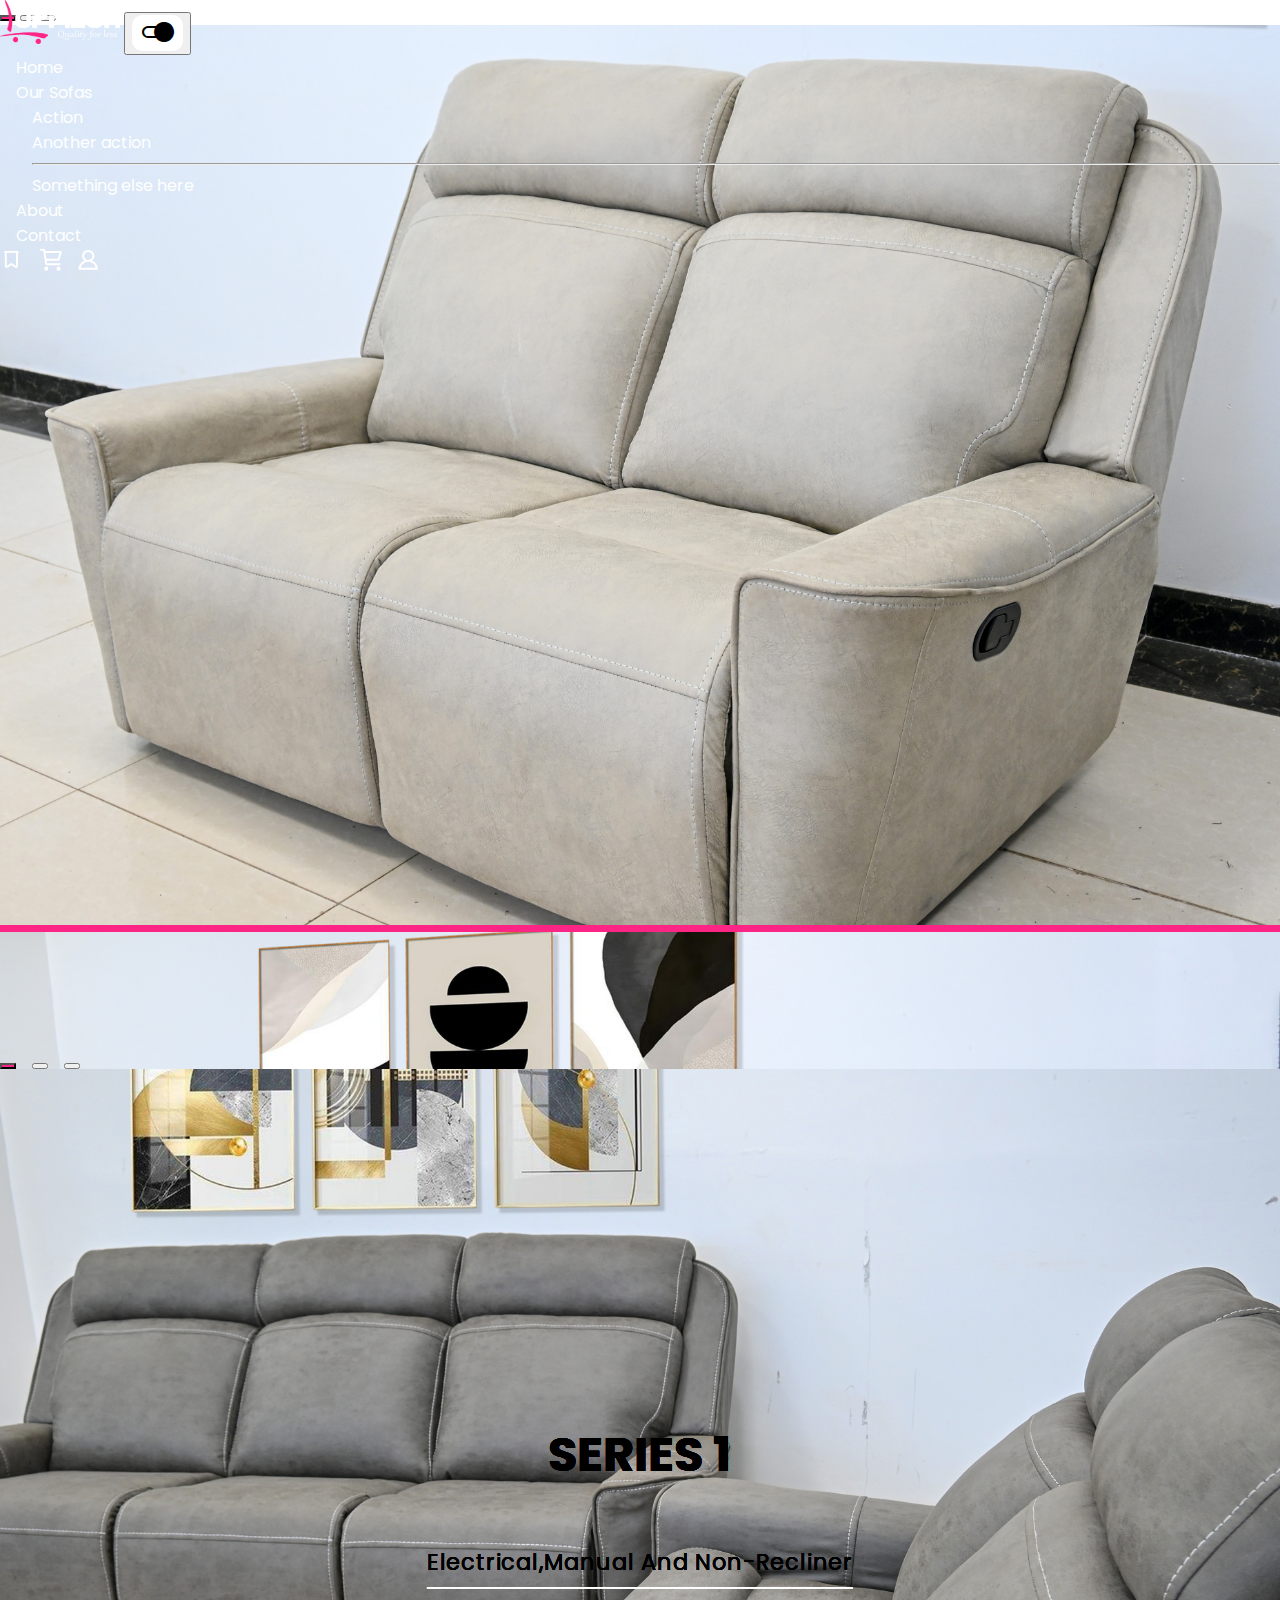
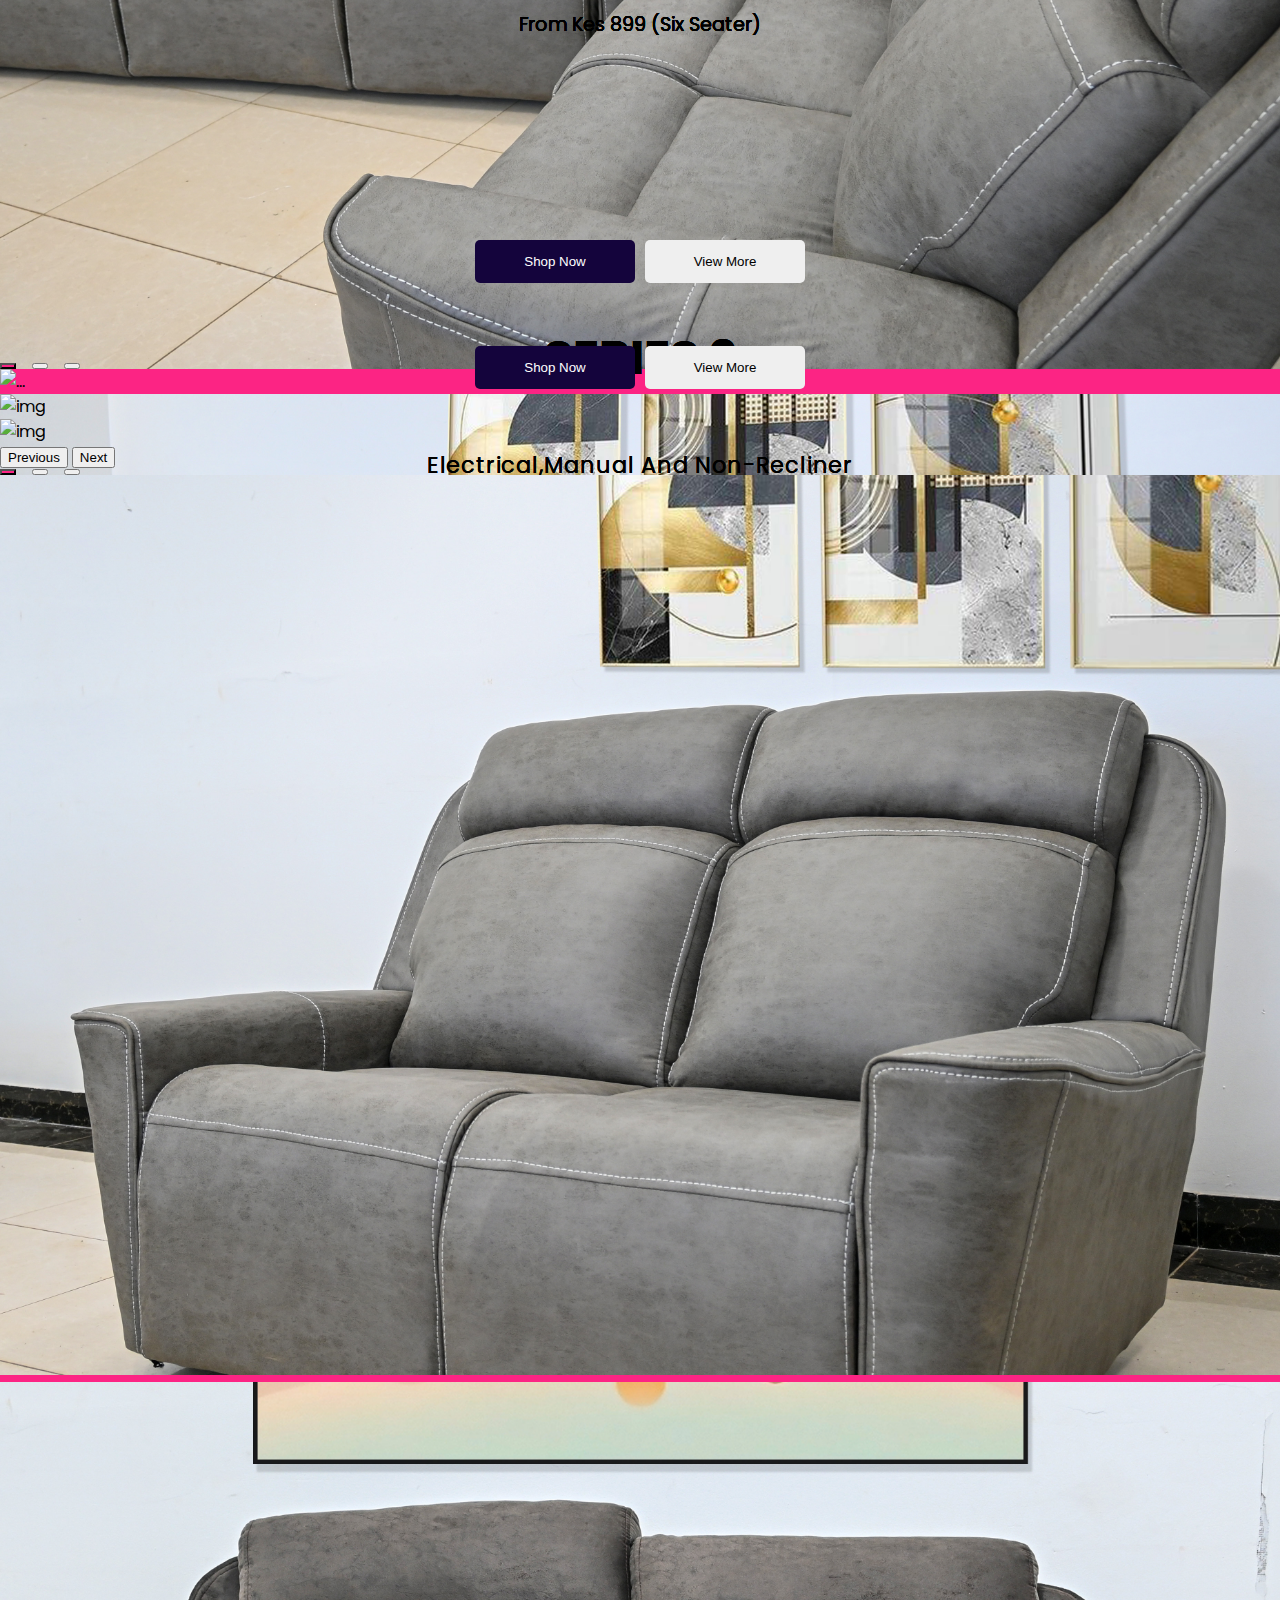
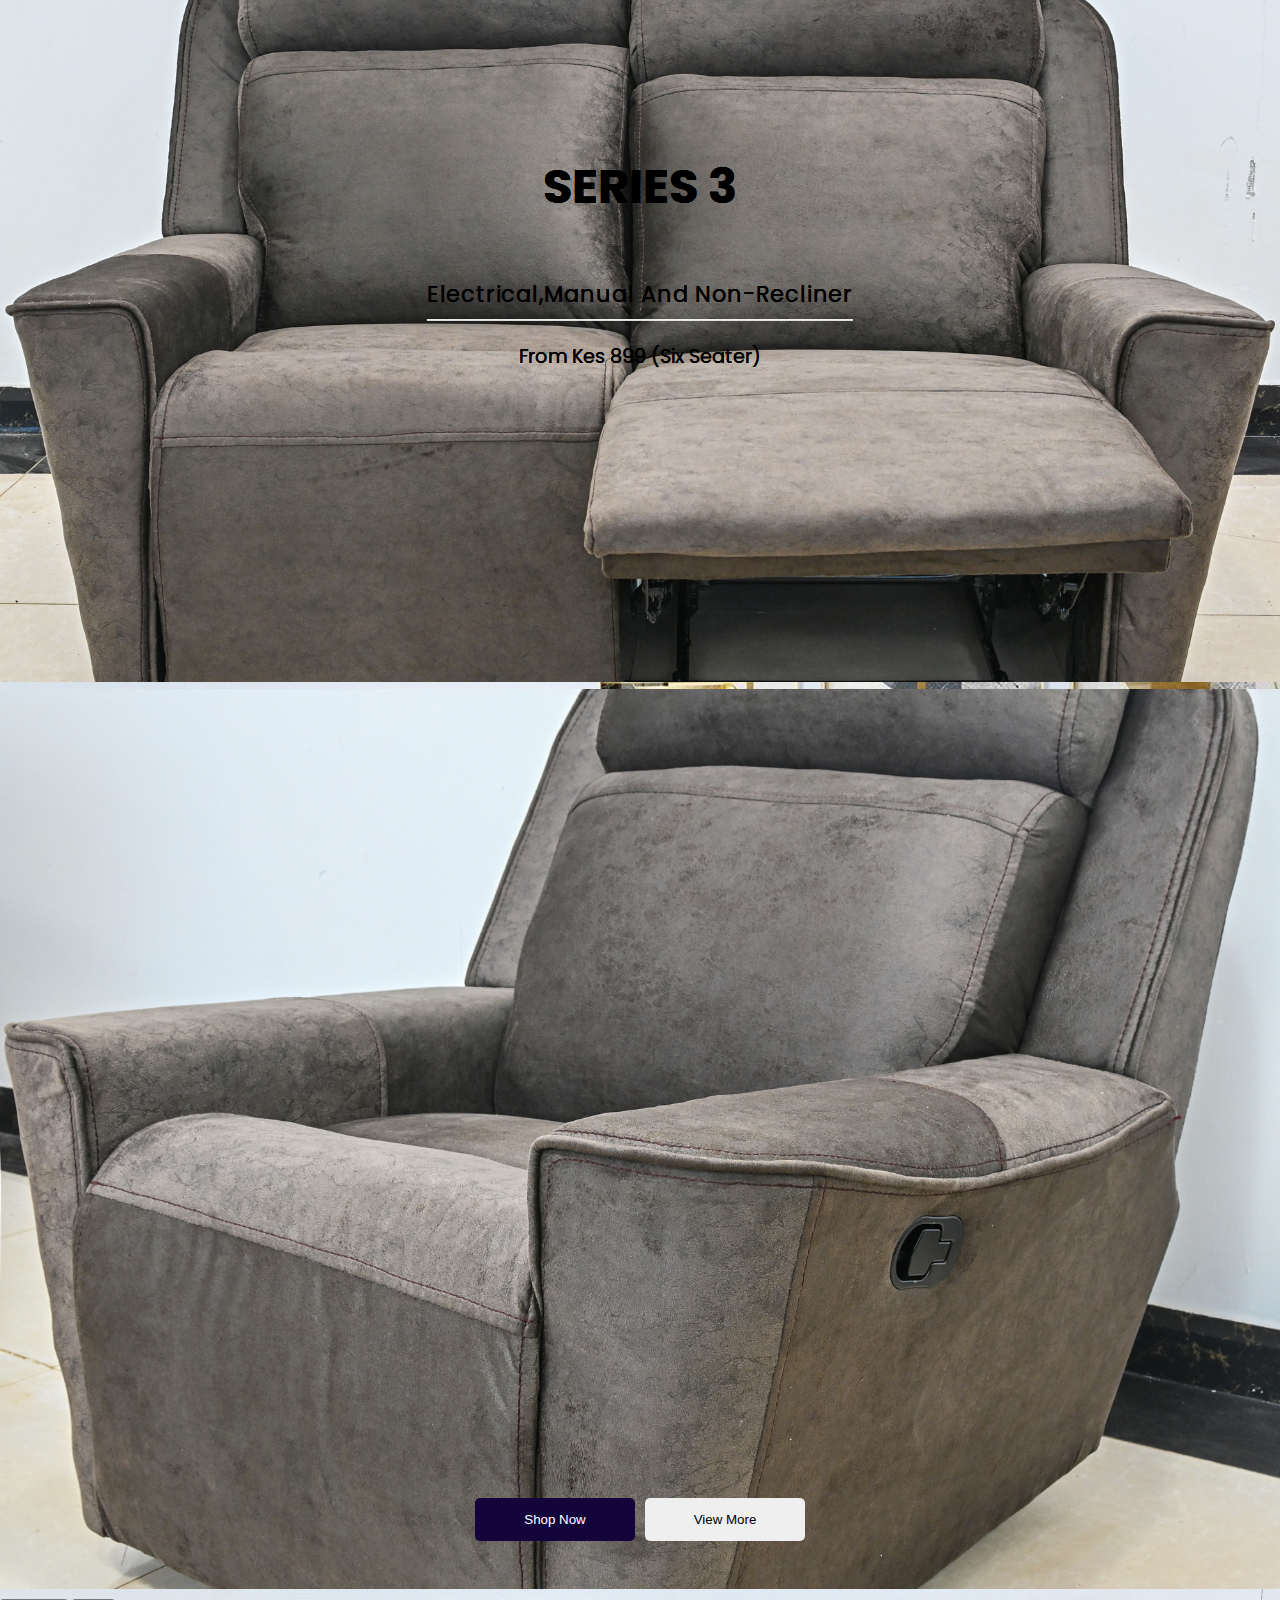
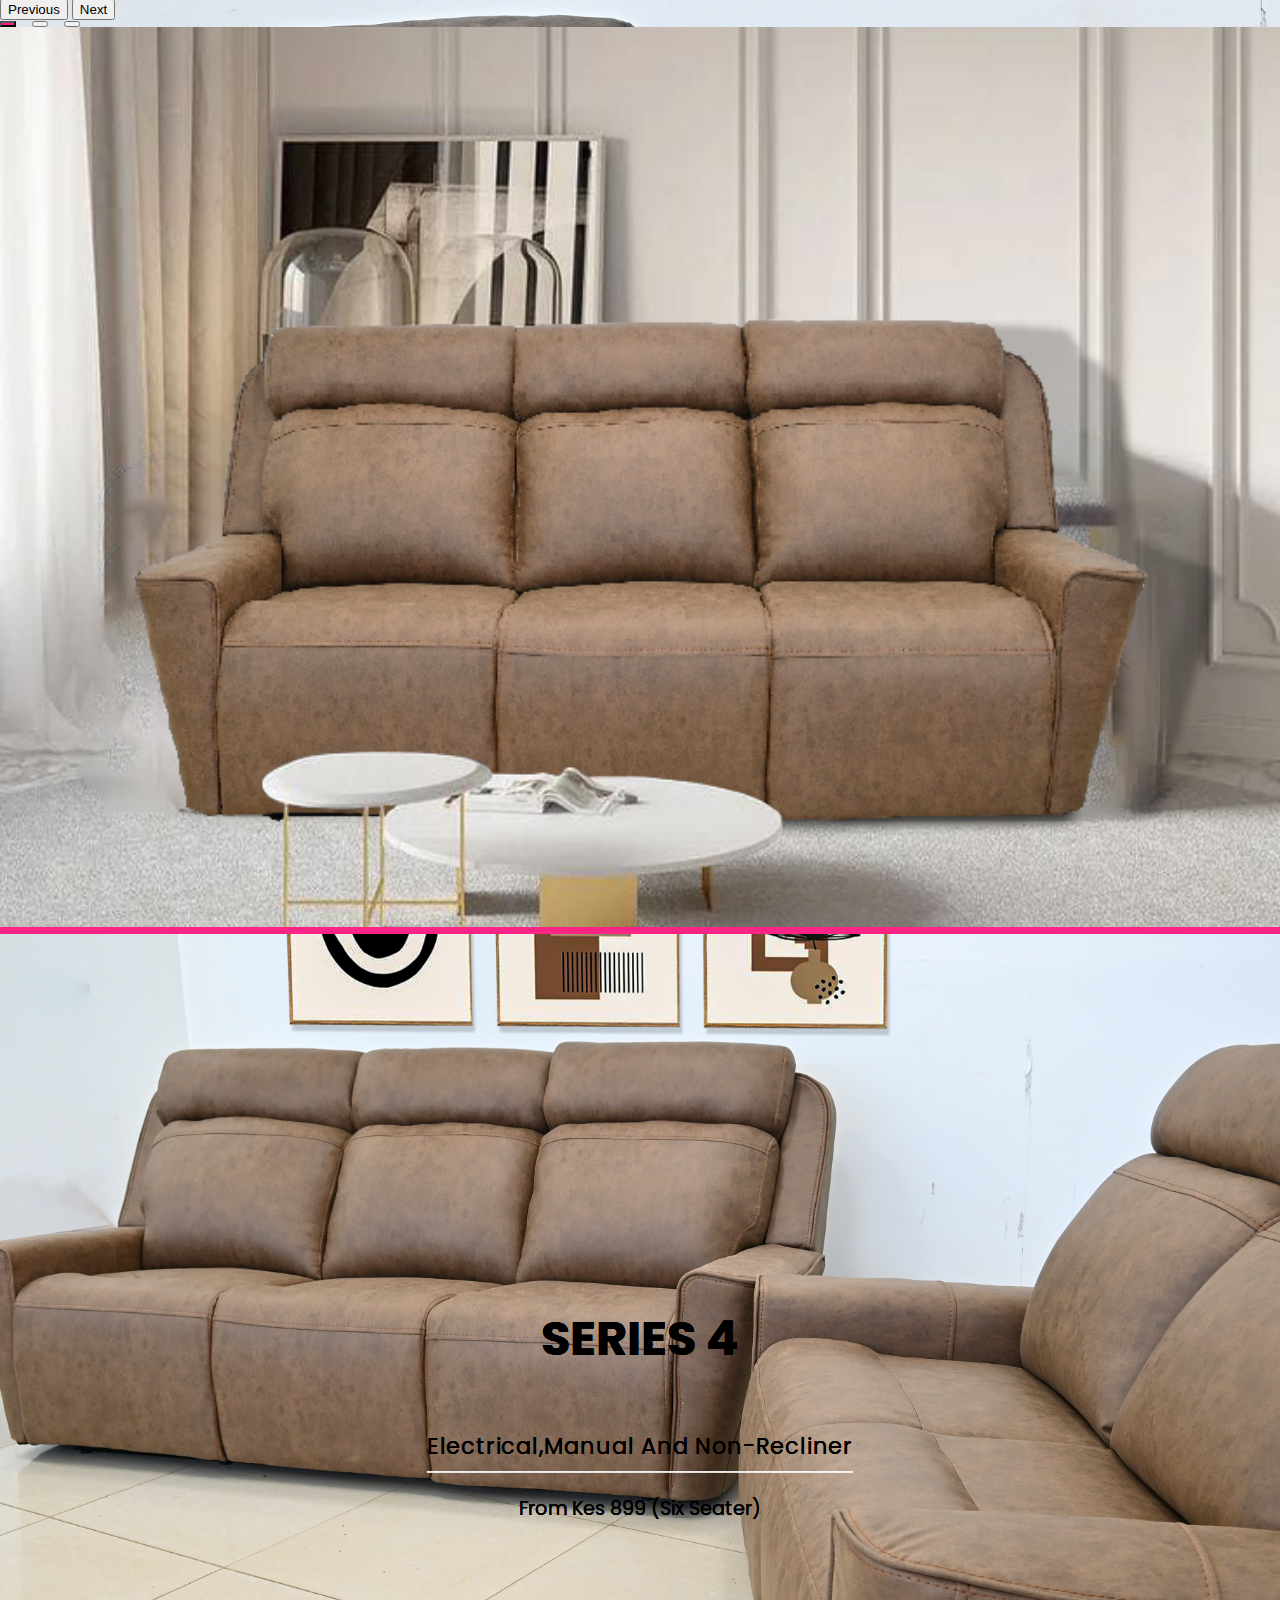
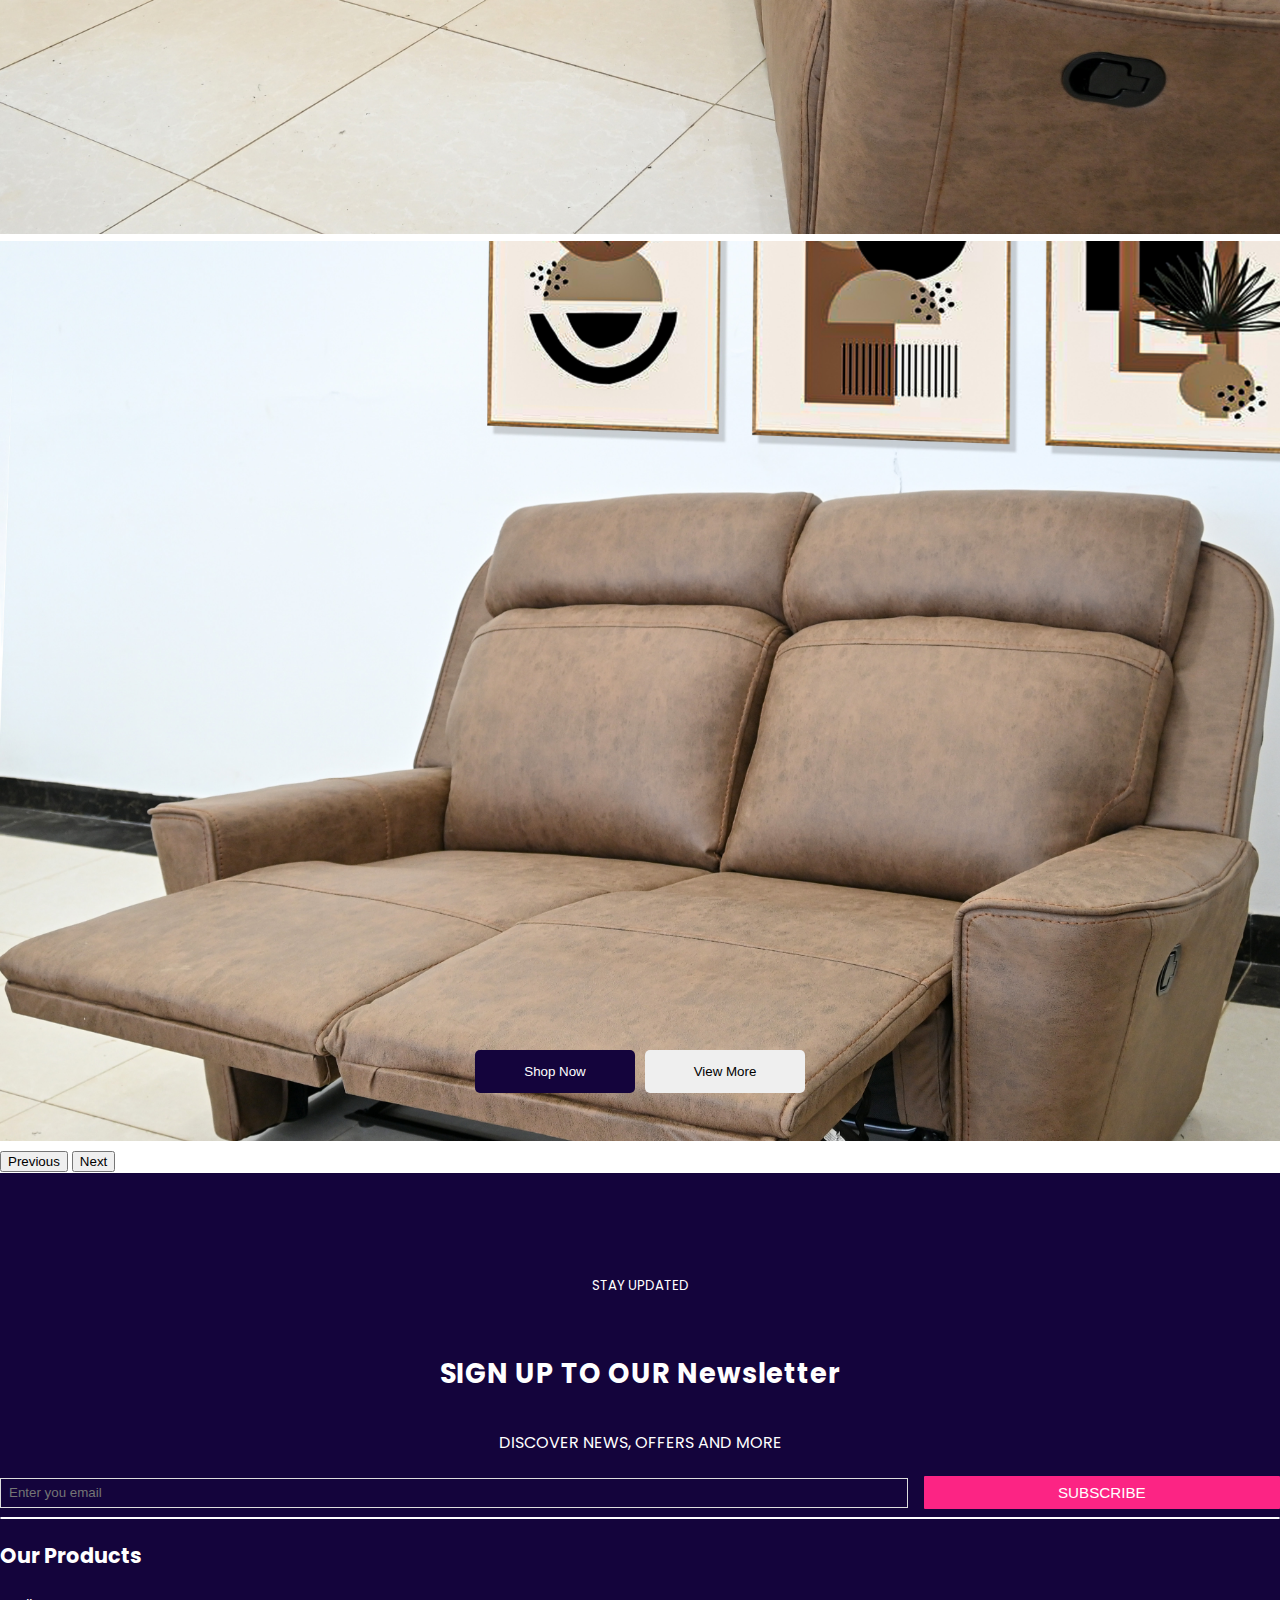
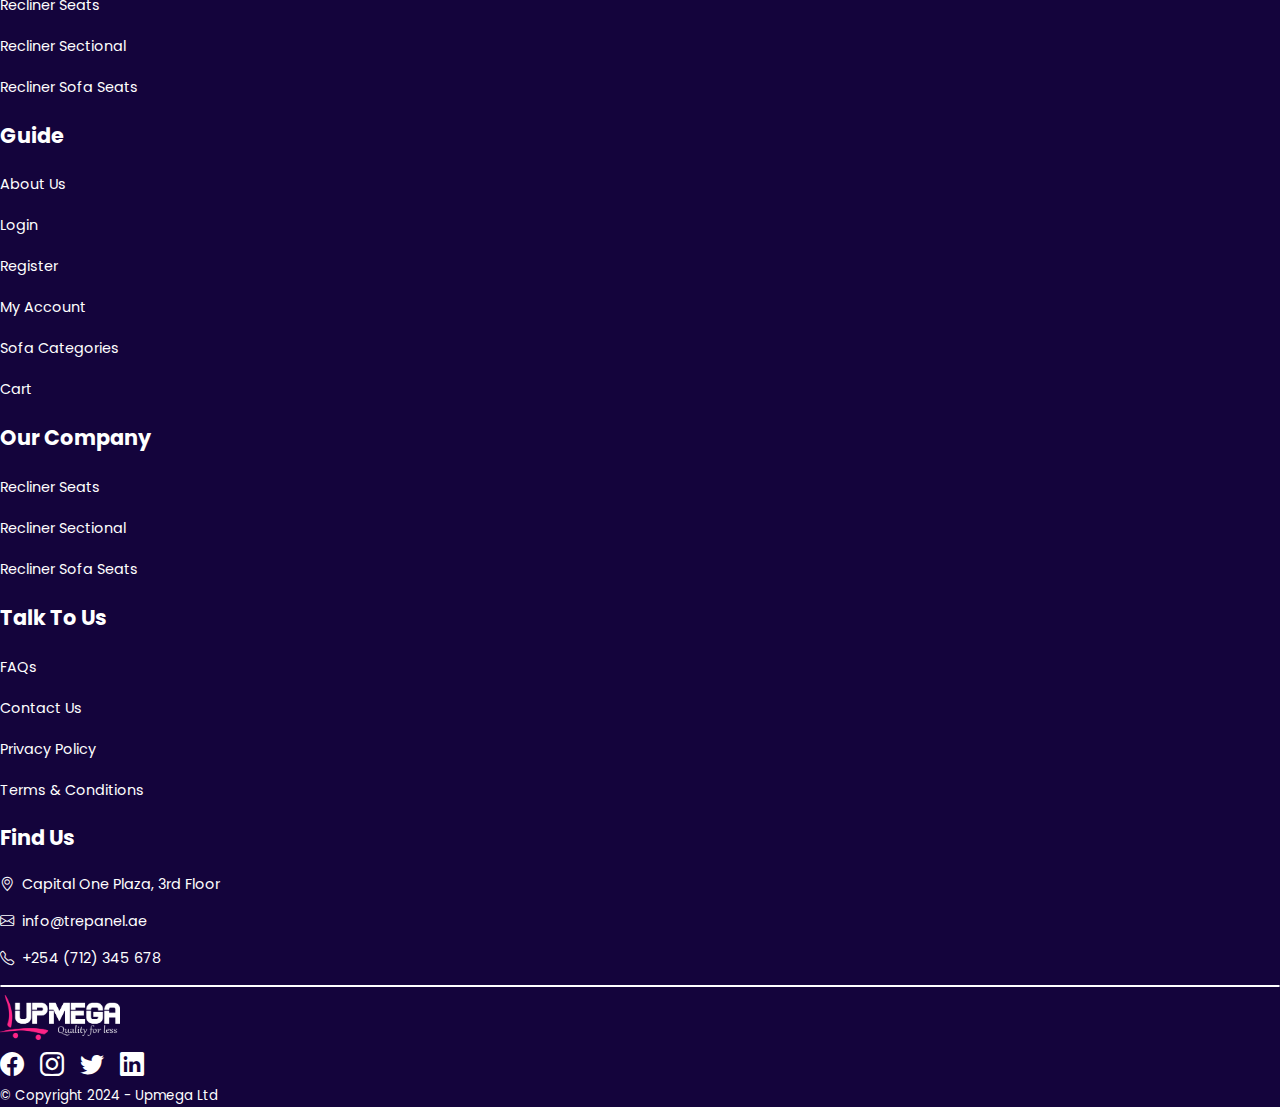
==== commit ffdfda45: "fix the images" ====
--- a/index.html
+++ b/index.html
@@ -23,60 +23,6 @@
     />
   </head>
   <body>
-    <!-- navbar and hero section -->
-    <!-- <div class="header" style="background-image: url(./assets/header-1.svg)">
-        <div class="navbar d-flex align-items-center">
-          <div class="header-logo">
-            <img alt="main-logo" src="./assets/logo.png" />
-          </div>
-          <div class="header-links align-items-center">
-            <span class="home"> Home </span>
-            <span class="our-sofas"> Our Sofas </span>
-            <span class="about"> About </span>
-            <span class="contact"> Contact </span>
-          </div>
-          <div class="header-icons d-flex align-items-center">
-            <div class="wishlist">
-              <img src="./assets/wishlist.svg" />
-            </div>
-            <div class="cart-1">
-              <img src="./assets/Vector (1).svg" />
-            </div>
-            <div class="account">
-              <img src="./assets/Shopicon.svg" />
-            </div>
-          </div>
-        </div>
-        <div class="header-content">
-          <div class="title">
-            <span class="available-designs"> Available Designs </span>
-          </div>
-          <div class="frame-48095463">
-            <div class="electrical-manual-and-non-recliner">
-              ELECTRICAL, Manual and Non-Recliner
-            </div>
-            <div class="line-31"></div>
-          </div>
-        </div>
-        <div class="slider-buttons">
-          <div class="header-buttons">
-            <div class="button-form-submit-1">
-              <span class="shop-now"> Shop Now </span>
-            </div>
-            <div class="button-form-submit-2">
-              <span class="view-more"> View More </span>
-            </div>
-          </div>
-          <div class="group-30">
-            <div class="ellipse-75"></div>
-            <div class="ellipse-76"></div>
-            <div class="ellipse-77"></div>
-            <div class="ellipse-78"></div>
-            <div class="ellipse-79"></div>
-          </div>
-        </div>
-      </div> -->
-
     <!-- navbar -->
     <nav class="navbar navbar-expand-lg">
       <div class="container">
@@ -92,8 +38,8 @@
           aria-expanded="false"
           aria-label="Toggle navigation"
         >
-          <span class="navbar-toggler-icon"></span>
-        </button>
+        <i class="bi bi-toggle2-on"></i>
+              </button>
         <div class="collapse navbar-collapse" id="navbarSupportedContent">
           <ul class="navbar-nav m-auto mb-2 mb-lg-0">
             <li class="nav-item">
@@ -173,24 +119,19 @@
           <div class="carousel-inner">
             <div class="carousel-item active">
               <img
-                src="../upmega/assets/header-1.svg"
+                src="./assets/hero-1.jpg"
                 class="d-block img-fluid"
                 alt="..."
               />
             </div>
             <div class="carousel-item">
-              <img
-                src="../upmega/assets/header-1.svg"
-                class="d-block"
-                alt="..."
-              />
+              <img src="./assets/hero-2.jpg" class="d-block" alt="..." />
             </div>
             <div class="carousel-item">
-              <img
-                src="../upmega/assets/header-1.svg"
-                class="d-block"
-                alt="..."
-              />
+              <img src="./assets/hero-3.jpg" class="d-block" alt="..." />
+            </div>
+            <div class="carousel-item">
+              <img src="./assets/hero-4.jpg" class="d-block" alt="..." />
             </div>
           </div>
           <button
@@ -221,11 +162,179 @@
             <h1>available designs</h1>
             <p><span>electrical</span>, manual and non-recliner</p>
           </div>
+
+          <div class="main-buttons">
+            <!-- Blue Button: Shop Now -->
+            <button type="button" class="shop-now-btn">Shop Now</button>
+
+            <!-- White Button: View More -->
+            <button type="button" class="view-more-btn">View More</button>
+          </div>
         </div>
       </div>
     </div>
 
     <!-- section-2 -->
+    <div
+      id="carouselExampleCaptions"
+      class="carousel slide ss"
+      data-bs-ride="carousel"
+    >
+      <div class="carousel-indicators">
+        <div class="carousel-indicators">
+          <button
+            type="button"
+            data-bs-target="#carouselExampleIndicators"
+            data-bs-slide-to="0"
+            class="active"
+            aria-current="true"
+            aria-label="Slide 1"
+          ></button>
+          <button
+            type="button"
+            data-bs-target="#carouselExampleIndicators"
+            data-bs-slide-to="1"
+            aria-label="Slide 2"
+          ></button>
+          <button
+            type="button"
+            data-bs-target="#carouselExampleIndicators"
+            data-bs-slide-to="2"
+            aria-label="Slide 3"
+          ></button>
+        </div>
+        <!-- <div class="slider-buttons">
+          <div class="header-buttons">
+            <div class="button-form-submit-1">
+              <span class="shop-now"> Shop Now </span>
+            </div>
+            <div class="button-form-submit-2">
+              <span class="view-more"> View More </span>
+            </div>
+          </div>
+        </div> -->
+      </div>
+      <div class="carousel-inner">
+        <div class="carousel-item active">
+          <img src="./assets/section-2-1.jpg" class="d-block w-100" alt="..." />
+          <div class="carousel-caption d-none d-md-block">
+            <h1>series 1</h1>
+            <p>
+              <span class="text-uppercase">electrical</span>,manual and
+              non-recliner
+            </p>
+            <small
+              >from <span class="text-uppercase">kes</span> 899 (Six
+              Seater)</small
+            >
+          </div>
+        </div>
+        <div class="carousel-item">
+          <img src="./assets/section-2-2.jpg" class="d-block w-100" alt="img" />
+          <div class="carousel-caption d-none d-md-block">
+            <h1>series 1</h1>
+            <p>
+              <span class="text-uppercase">electrical</span>,manual and
+              non-recliner
+            </p>
+            <small
+              >from <span class="text-uppercase">kes</span> 899 (Six
+              Seater)</small
+            >
+          </div>
+        </div>
+        <div class="carousel-item">
+          <img src="./assets/section-2-3.jpg" class="d-block w-100" alt="img" />
+          <div class="carousel-caption d-none d-md-block">
+            <h1>series 1</h1>
+            <p>
+              <span class="text-uppercase">electrical</span>,manual and
+              non-recliner
+            </p>
+            <small
+              >from <span class="text-uppercase">kes</span> 899 (Six
+              Seater)</small
+            >
+          </div>
+        </div>
+        <div class="carousel-item">
+          <img src="./assets/section-2-4.jpg" class="d-block w-100" alt="img" />
+          <div class="carousel-caption d-none d-md-block">
+            <h1>series 1</h1>
+            <p>
+              <span class="text-uppercase">electrical</span>,manual and
+              non-recliner
+            </p>
+            <small
+              >from <span class="text-uppercase">kes</span> 899 (Six
+              Seater)</small
+            >
+          </div>
+        </div>
+        <div class="carousel-item">
+          <img src="./assets/section-2-5.jpg" class="d-block w-100" alt="img" />
+          <div class="carousel-caption d-none d-md-block">
+            <h1>series 1</h1>
+            <p>
+              <span class="text-uppercase">electrical</span>,manual and
+              non-recliner
+            </p>
+            <small
+              >from <span class="text-uppercase">kes</span> 899 (Six
+              Seater)</small
+            >
+          </div>
+        </div>
+        <div class="carousel-item">
+          <img src="./assets/section-2-6.jpg" class="d-block w-100" alt="img" />
+          <div class="carousel-caption d-none d-md-block">
+            <h1>series 1</h1>
+            <p>
+              <span class="text-uppercase">electrical</span>,manual and
+              non-recliner
+            </p>
+            <small
+              >from <span class="text-uppercase">kes</span> 899 (Six
+              Seater)</small
+            >
+          </div>
+        </div>
+      </div>
+      <button
+        class="carousel-control-prev"
+        type="button"
+        data-bs-target="#carouselExampleIndicators"
+        data-bs-slide="prev"
+      >
+        <span
+          class="carousel-control-prev-icon d-n one"
+          aria-hidden="true"
+        ></span>
+        <span class="visually-hidden">Previous</span>
+      </button>
+      <button
+        class="carousel-control-next"
+        type="button"
+        data-bs-target="#carouselExampleIndicators"
+        data-bs-slide="next"
+      >
+        <span
+          class="carousel-control-next-icon d-n one"
+          aria-hidden="true"
+        ></span>
+        <span class="visually-hidden">Next</span>
+      </button>
+
+      <div class="main-buttons">
+        <!-- Blue Button: Shop Now -->
+        <button type="button" class="shop-now-btn">Shop Now</button>
+
+        <!-- White Button: View More -->
+        <button type="button" class="view-more-btn">View More</button>
+      </div>
+    </div>
+
+    <!-- section-3 -->
     <div
       id="carouselExampleCaptions"
       class="carousel slide"
@@ -255,15 +364,15 @@
           ></button>
         </div>
         <!-- <div class="slider-buttons">
-          <div class="header-buttons">
-            <div class="button-form-submit-1">
-              <span class="shop-now"> Shop Now </span>
-            </div>
-            <div class="button-form-submit-2">
-              <span class="view-more"> View More </span>
-            </div>
-          </div>
-        </div> -->
+        <div class="header-buttons">
+          <div class="button-form-submit-1">
+            <span class="shop-now"> Shop Now </span>
+          </div>
+          <div class="button-form-submit-2">
+            <span class="view-more"> View More </span>
+          </div>
+        </div>
+      </div> -->
       </div>
       <div class="carousel-inner">
         <div class="carousel-item active">
@@ -273,7 +382,7 @@
             alt="..."
           />
           <div class="carousel-caption d-none d-md-block">
-            <h1>series 1</h1>
+            <h1>series 2</h1>
             <p>
               <span class="text-uppercase">electrical</span>,manual and
               non-recliner
@@ -291,7 +400,7 @@
             alt="img"
           />
           <div class="carousel-caption d-none d-md-block">
-            <h1>series 1</h1>
+            <h1>series 2</h1>
             <p>
               <span class="text-uppercase">electrical</span>,manual and
               non-recliner
@@ -309,7 +418,135 @@
             alt="img"
           />
           <div class="carousel-caption d-none d-md-block">
-            <h1>series 1</h1>
+            <h1>series 2</h1>
+            <p>
+              <span class="text-uppercase">electrical</span>,manual and
+              non-recliner
+            </p>
+            <small
+              >from <span class="text-uppercase">kes</span> 899 (Six
+              Seater)</small
+            >
+          </div>
+        </div>
+      </div>
+      <button
+        class="carousel-control-prev"
+        type="button"
+        data-bs-target="#carouselExampleIndicators"
+        data-bs-slide="prev"
+      >
+        <span
+          class="carousel-control-prev-icon d-n one"
+          aria-hidden="true"
+        ></span>
+        <span class="visually-hidden">Previous</span>
+      </button>
+      <button
+        class="carousel-control-next"
+        type="button"
+        data-bs-target="#carouselExampleIndicators"
+        data-bs-slide="next"
+      >
+        <span
+          class="carousel-control-next-icon d-n one"
+          aria-hidden="true"
+        ></span>
+        <span class="visually-hidden">Next</span>
+      </button>
+
+       <div class="main-buttons">
+            <!-- Blue Button: Shop Now -->
+            <button type="button" class="shop-now-btn">Shop Now</button>
+
+            <!-- White Button: View More -->
+            <button type="button" class="view-more-btn">View More</button>
+          </div>
+        </div>
+    </div>
+
+    <!-- section-4 -->
+    <div
+      id="carouselExampleCaptions"
+      class="carousel slide"
+      data-bs-ride="carousel"
+    >
+      <div class="carousel-indicators">
+        <div class="carousel-indicators">
+          <button
+            type="button"
+            data-bs-target="#carouselExampleIndicators"
+            data-bs-slide-to="0"
+            class="active"
+            aria-current="true"
+            aria-label="Slide 1"
+          ></button>
+          <button
+            type="button"
+            data-bs-target="#carouselExampleIndicators"
+            data-bs-slide-to="1"
+            aria-label="Slide 2"
+          ></button>
+          <button
+            type="button"
+            data-bs-target="#carouselExampleIndicators"
+            data-bs-slide-to="2"
+            aria-label="Slide 3"
+          ></button>
+        </div>
+        <div class="main-buttons">
+          <!-- Blue Button: Shop Now -->
+          <button type="button" class="shop-now-btn">Shop Now</button>
+
+          <!-- White Button: View More -->
+          <button type="button" class="view-more-btn">View More</button>
+        </div>
+      </div>
+      <div class="carousel-inner">
+        <div class="carousel-item active">
+          <img
+          src="./assets/section-2-4.jpg"
+            class="d-block w-100"
+            alt="..."
+          />
+          <div class="carousel-caption d-none d-md-block">
+            <h1>series 3</h1>
+            <p>
+              <span class="text-uppercase">electrical</span>,manual and
+              non-recliner
+            </p>
+            <small
+              >from <span class="text-uppercase">kes</span> 899 (Six
+              Seater)</small
+            >
+          </div>
+        </div>
+        <div class="carousel-item">
+          <img
+          src="./assets/section-2-5.jpg"
+            class="d-block w-100"
+            alt="img"
+          />
+          <div class="carousel-caption d-none d-md-block">
+            <h1>series 3</h1>
+            <p>
+              <span class="text-uppercase">electrical</span>,manual and
+              non-recliner
+            </p>
+            <small
+              >from <span class="text-uppercase">kes</span> 899 (Six
+              Seater)</small
+            >
+          </div>
+        </div>
+        <div class="carousel-item">
+          <img
+          src="./assets/section-2-6.jpg"
+            class="d-block w-100"
+            alt="img"
+          />
+          <div class="carousel-caption d-none d-md-block">
+            <h1>series 3</h1>
             <p>
               <span class="text-uppercase">electrical</span>,manual and
               non-recliner
@@ -347,7 +584,7 @@
       </button>
     </div>
 
-    <!-- section-3 -->
+    <!-- section-5 -->
     <div
       id="carouselExampleCaptions"
       class="carousel slide"
@@ -376,26 +613,19 @@
             aria-label="Slide 3"
           ></button>
         </div>
-        <!-- <div class="slider-buttons">
-        <div class="header-buttons">
-          <div class="button-form-submit-1">
-            <span class="shop-now"> Shop Now </span>
-          </div>
-          <div class="button-form-submit-2">
-            <span class="view-more"> View More </span>
-          </div>
-        </div>
-      </div> -->
+        <div class="main-buttons">
+          <!-- Blue Button: Shop Now -->
+          <button type="button" class="shop-now-btn">Shop Now</button>
+
+          <!-- White Button: View More -->
+          <button type="button" class="view-more-btn">View More</button>
+        </div>
       </div>
       <div class="carousel-inner">
         <div class="carousel-item active">
-          <img
-            src="../upmega/assets/section-2-1.svg"
-            class="d-block w-100"
-            alt="..."
-          />
-          <div class="carousel-caption d-none d-md-block">
-            <h1>series 2</h1>
+          <img src="./assets/IMG_20240824_231508_495.jpg" class="d-block w-100" alt="..." />
+          <div class="carousel-caption d-none d-md-block">
+            <h1>series 4</h1>
             <p>
               <span class="text-uppercase">electrical</span>,manual and
               non-recliner
@@ -408,12 +638,12 @@
         </div>
         <div class="carousel-item">
           <img
-            src="../upmega/assets/section-2-1.svg"
+            src="./assets/627 five 1238.jpg"
             class="d-block w-100"
             alt="img"
           />
           <div class="carousel-caption d-none d-md-block">
-            <h1>series 2</h1>
+            <h1>series 4</h1>
             <p>
               <span class="text-uppercase">electrical</span>,manual and
               non-recliner
@@ -426,12 +656,12 @@
         </div>
         <div class="carousel-item">
           <img
-            src="../upmega/assets/section-2-1.svg"
+            src="./assets/627 two 112.jpg"
             class="d-block w-100"
             alt="img"
           />
           <div class="carousel-caption d-none d-md-block">
-            <h1>series 2</h1>
+            <h1>series 4</h1>
             <p>
               <span class="text-uppercase">electrical</span>,manual and
               non-recliner
@@ -469,250 +699,6 @@
       </button>
     </div>
 
-    <!-- section-4 -->
-    <div
-      id="carouselExampleCaptions"
-      class="carousel slide"
-      data-bs-ride="carousel"
-    >
-      <div class="carousel-indicators">
-        <div class="carousel-indicators">
-          <button
-            type="button"
-            data-bs-target="#carouselExampleIndicators"
-            data-bs-slide-to="0"
-            class="active"
-            aria-current="true"
-            aria-label="Slide 1"
-          ></button>
-          <button
-            type="button"
-            data-bs-target="#carouselExampleIndicators"
-            data-bs-slide-to="1"
-            aria-label="Slide 2"
-          ></button>
-          <button
-            type="button"
-            data-bs-target="#carouselExampleIndicators"
-            data-bs-slide-to="2"
-            aria-label="Slide 3"
-          ></button>
-        </div>
-        <!-- <div class="slider-buttons">
-        <div class="header-buttons">
-          <div class="button-form-submit-1">
-            <span class="shop-now"> Shop Now </span>
-          </div>
-          <div class="button-form-submit-2">
-            <span class="view-more"> View More </span>
-          </div>
-        </div>
-      </div> -->
-      </div>
-      <div class="carousel-inner">
-        <div class="carousel-item active">
-          <img
-            src="../upmega/assets/section-2-1.svg"
-            class="d-block w-100"
-            alt="..."
-          />
-          <div class="carousel-caption d-none d-md-block">
-            <h1>series 3</h1>
-            <p>
-              <span class="text-uppercase">electrical</span>,manual and
-              non-recliner
-            </p>
-            <small
-              >from <span class="text-uppercase">kes</span> 899 (Six
-              Seater)</small
-            >
-          </div>
-        </div>
-        <div class="carousel-item">
-          <img
-            src="../upmega/assets/section-2-1.svg"
-            class="d-block w-100"
-            alt="img"
-          />
-          <div class="carousel-caption d-none d-md-block">
-            <h1>series 3</h1>
-            <p>
-              <span class="text-uppercase">electrical</span>,manual and
-              non-recliner
-            </p>
-            <small
-              >from <span class="text-uppercase">kes</span> 899 (Six
-              Seater)</small
-            >
-          </div>
-        </div>
-        <div class="carousel-item">
-          <img
-            src="../upmega/assets/section-2-1.svg"
-            class="d-block w-100"
-            alt="img"
-          />
-          <div class="carousel-caption d-none d-md-block">
-            <h1>series 3</h1>
-            <p>
-              <span class="text-uppercase">electrical</span>,manual and
-              non-recliner
-            </p>
-            <small
-              >from <span class="text-uppercase">kes</span> 899 (Six
-              Seater)</small
-            >
-          </div>
-        </div>
-      </div>
-      <button
-        class="carousel-control-prev"
-        type="button"
-        data-bs-target="#carouselExampleIndicators"
-        data-bs-slide="prev"
-      >
-        <span
-          class="carousel-control-prev-icon d-n one"
-          aria-hidden="true"
-        ></span>
-        <span class="visually-hidden">Previous</span>
-      </button>
-      <button
-        class="carousel-control-next"
-        type="button"
-        data-bs-target="#carouselExampleIndicators"
-        data-bs-slide="next"
-      >
-        <span
-          class="carousel-control-next-icon d-n one"
-          aria-hidden="true"
-        ></span>
-        <span class="visually-hidden">Next</span>
-      </button>
-    </div>
-
-    <!-- section-5 -->
-    <div
-      id="carouselExampleCaptions"
-      class="carousel slide"
-      data-bs-ride="carousel"
-    >
-      <div class="carousel-indicators">
-        <div class="carousel-indicators">
-          <button
-            type="button"
-            data-bs-target="#carouselExampleIndicators"
-            data-bs-slide-to="0"
-            class="active"
-            aria-current="true"
-            aria-label="Slide 1"
-          ></button>
-          <button
-            type="button"
-            data-bs-target="#carouselExampleIndicators"
-            data-bs-slide-to="1"
-            aria-label="Slide 2"
-          ></button>
-          <button
-            type="button"
-            data-bs-target="#carouselExampleIndicators"
-            data-bs-slide-to="2"
-            aria-label="Slide 3"
-          ></button>
-        </div>
-        <!-- <div class="slider-buttons">
-        <div class="header-buttons">
-          <div class="button-form-submit-1">
-            <span class="shop-now"> Shop Now </span>
-          </div>
-          <div class="button-form-submit-2">
-            <span class="view-more"> View More </span>
-          </div>
-        </div>
-      </div> -->
-      </div>
-      <div class="carousel-inner">
-        <div class="carousel-item active">
-          <img
-            src="../upmega/assets/section-2-1.svg"
-            class="d-block w-100"
-            alt="..."
-          />
-          <div class="carousel-caption d-none d-md-block">
-            <h1>series 4</h1>
-            <p>
-              <span class="text-uppercase">electrical</span>,manual and
-              non-recliner
-            </p>
-            <small
-              >from <span class="text-uppercase">kes</span> 899 (Six
-              Seater)</small
-            >
-          </div>
-        </div>
-        <div class="carousel-item">
-          <img
-            src="../upmega/assets/section-2-1.svg"
-            class="d-block w-100"
-            alt="img"
-          />
-          <div class="carousel-caption d-none d-md-block">
-            <h1>series 4</h1>
-            <p>
-              <span class="text-uppercase">electrical</span>,manual and
-              non-recliner
-            </p>
-            <small
-              >from <span class="text-uppercase">kes</span> 899 (Six
-              Seater)</small
-            >
-          </div>
-        </div>
-        <div class="carousel-item">
-          <img
-            src="../upmega/assets/section-2-1.svg"
-            class="d-block w-100"
-            alt="img"
-          />
-          <div class="carousel-caption d-none d-md-block">
-            <h1>series 4</h1>
-            <p>
-              <span class="text-uppercase">electrical</span>,manual and
-              non-recliner
-            </p>
-            <small
-              >from <span class="text-uppercase">kes</span> 899 (Six
-              Seater)</small
-            >
-          </div>
-        </div>
-      </div>
-      <button
-        class="carousel-control-prev"
-        type="button"
-        data-bs-target="#carouselExampleIndicators"
-        data-bs-slide="prev"
-      >
-        <span
-          class="carousel-control-prev-icon d-n one"
-          aria-hidden="true"
-        ></span>
-        <span class="visually-hidden">Previous</span>
-      </button>
-      <button
-        class="carousel-control-next"
-        type="button"
-        data-bs-target="#carouselExampleIndicators"
-        data-bs-slide="next"
-      >
-        <span
-          class="carousel-control-next-icon d-n one"
-          aria-hidden="true"
-        ></span>
-        <span class="visually-hidden">Next</span>
-      </button>
-    </div>
-
     <div class="container-fluid dark-blue contact-us-section">
       <div class="row">
         <div class="col-lg-6 bo rder m-auto contact-us-section-inner">
--- a/index.css
+++ b/index.css
@@ -119,6 +119,50 @@
   background-color: var(--dark-blue);
 }
 
+.navbar-toggler {
+  & .bi-toggle2-on {
+    &:active,
+    &:focus,
+    &:hover {
+      outline: none;
+      box-shadow: none;
+      border: none;
+    }
+    font-size: 2rem;
+    background-color: var(--white-color);
+    padding: 0rem 0.6rem;
+    height: 20px !important;
+    border-radius: 10px;
+  }
+}
+
+.ss {
+  height: 100dvh;
+}
+.main-buttons {
+  position: absolute;
+  z-index: 1111111111;
+  bottom: 80px;
+  width: 100%;
+  display: flex;
+  justify-content: center;
+  align-items: center;
+}
+
+.view-more-btn,
+.shop-now-btn {
+  width: 160px !important;
+  border: none;
+  border-radius: 5px;
+  height: 43px;
+}
+
+.shop-now-btn {
+  margin-right: 10px;
+  background-color: var(--dark-blue);
+  color: white;
+}
+
 #carouselExampleCaptions {
   position: relative;
 
@@ -127,9 +171,15 @@
     gap: 1rem;
   }
 
+  & img {
+    width: 100%;
+    height: 100dvh;
+    object-fit: cover;
+  }
+
   & .carousel-caption {
     position: absolute;
-    top: 53%;
+    top: 50%;
     left: 50%;
     transform: translate(-50%, -50%);
     display: flex;
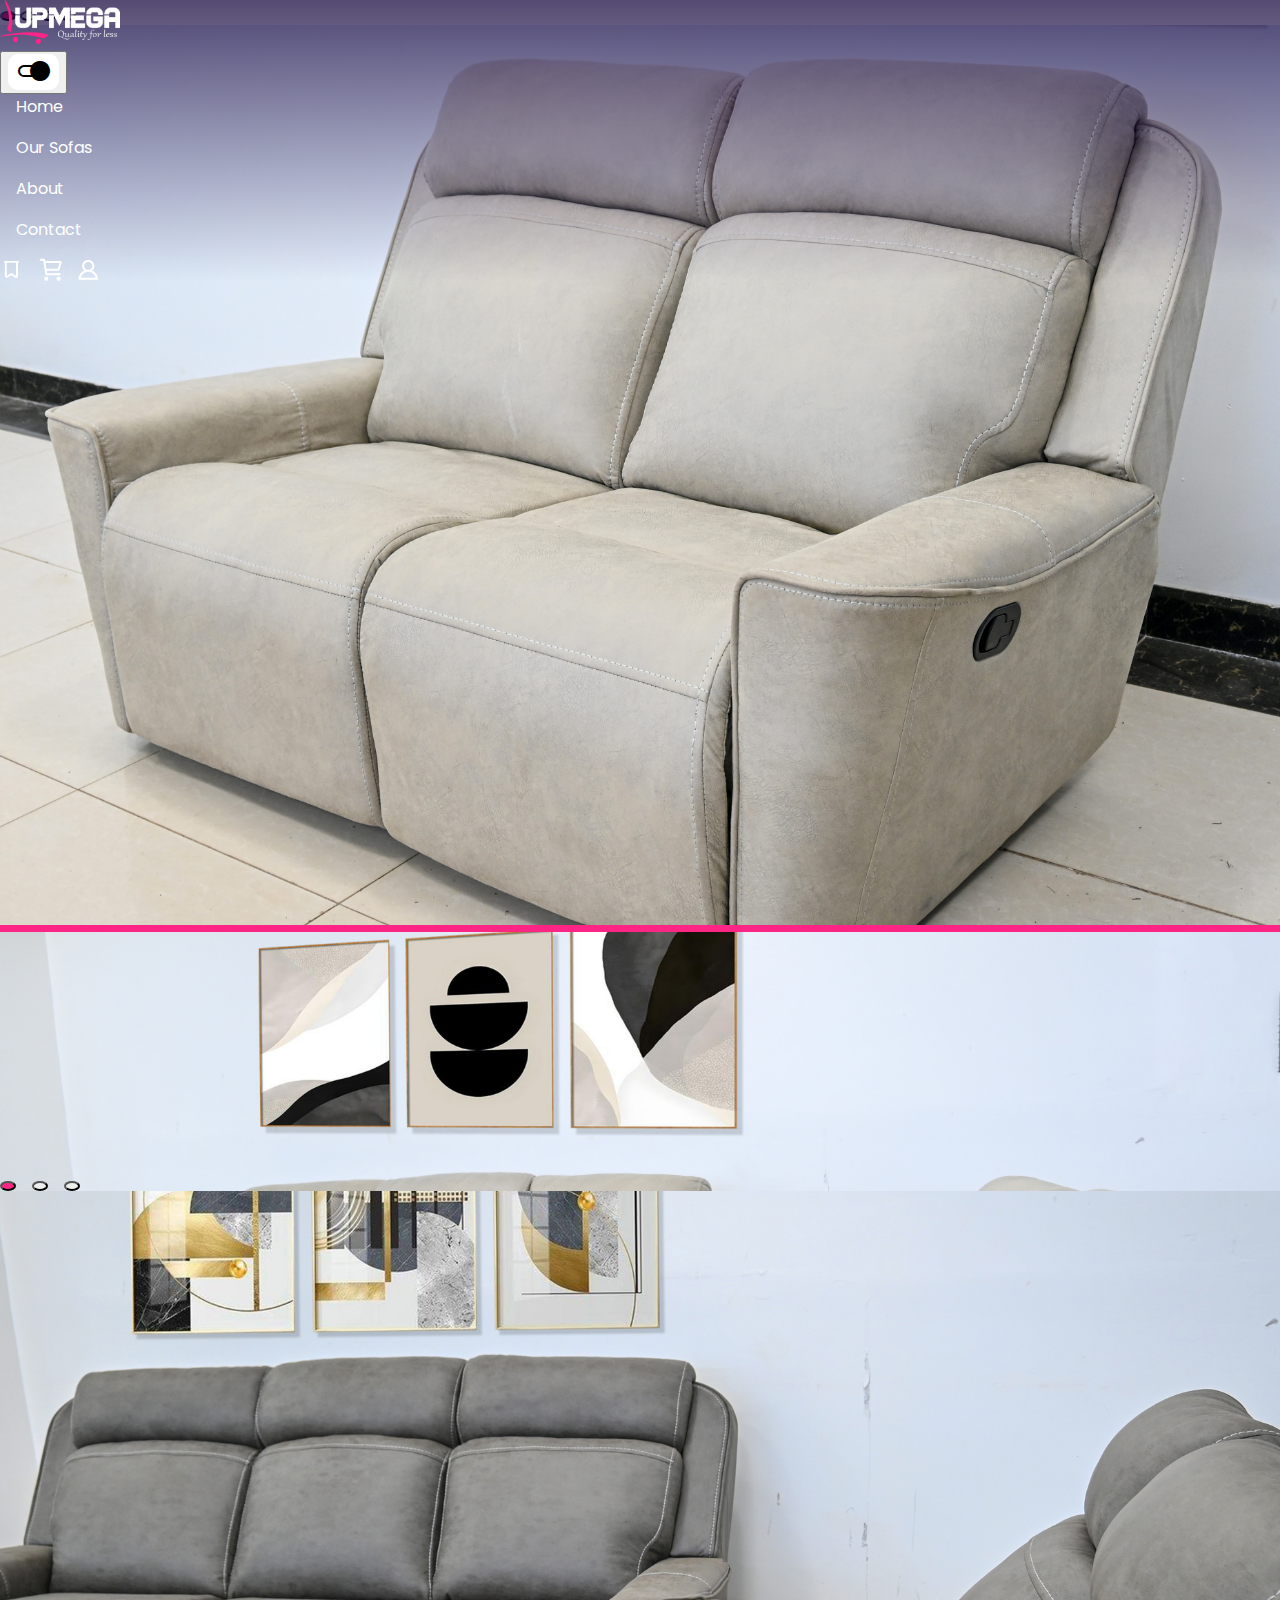
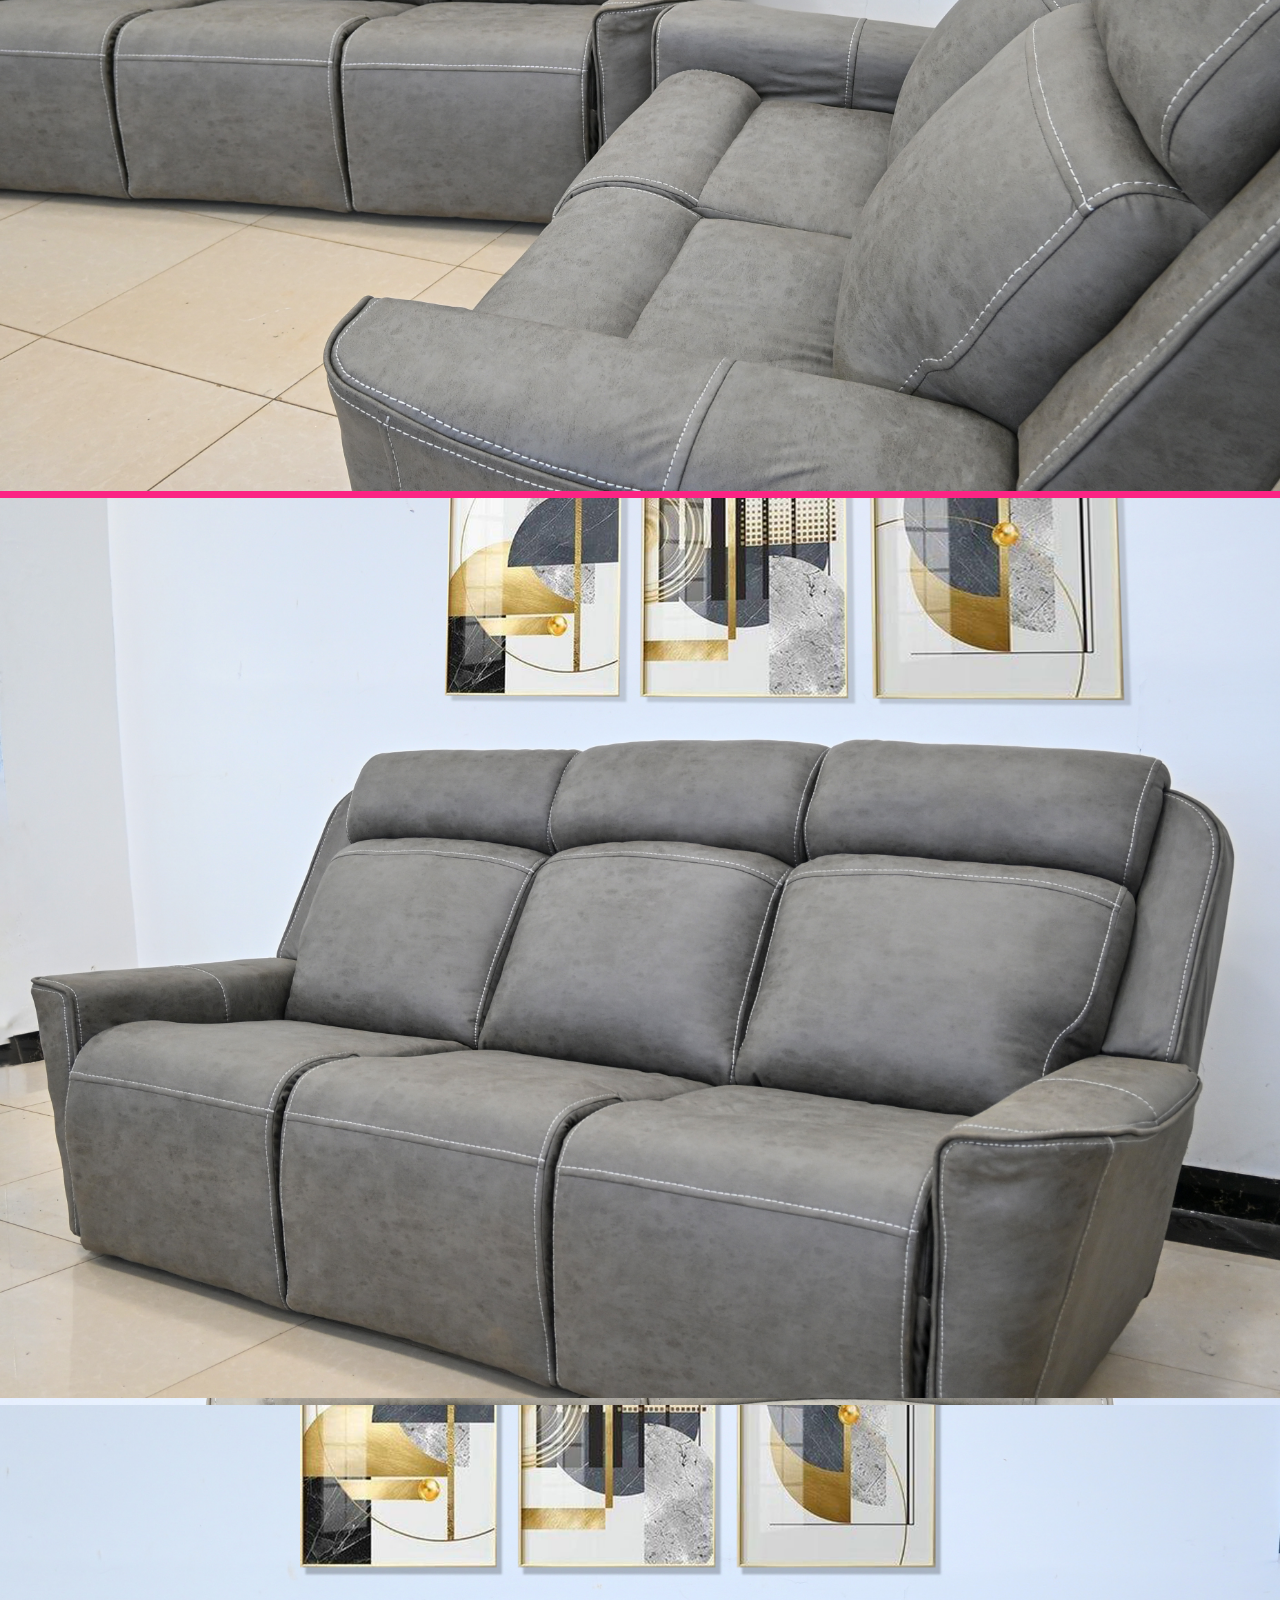
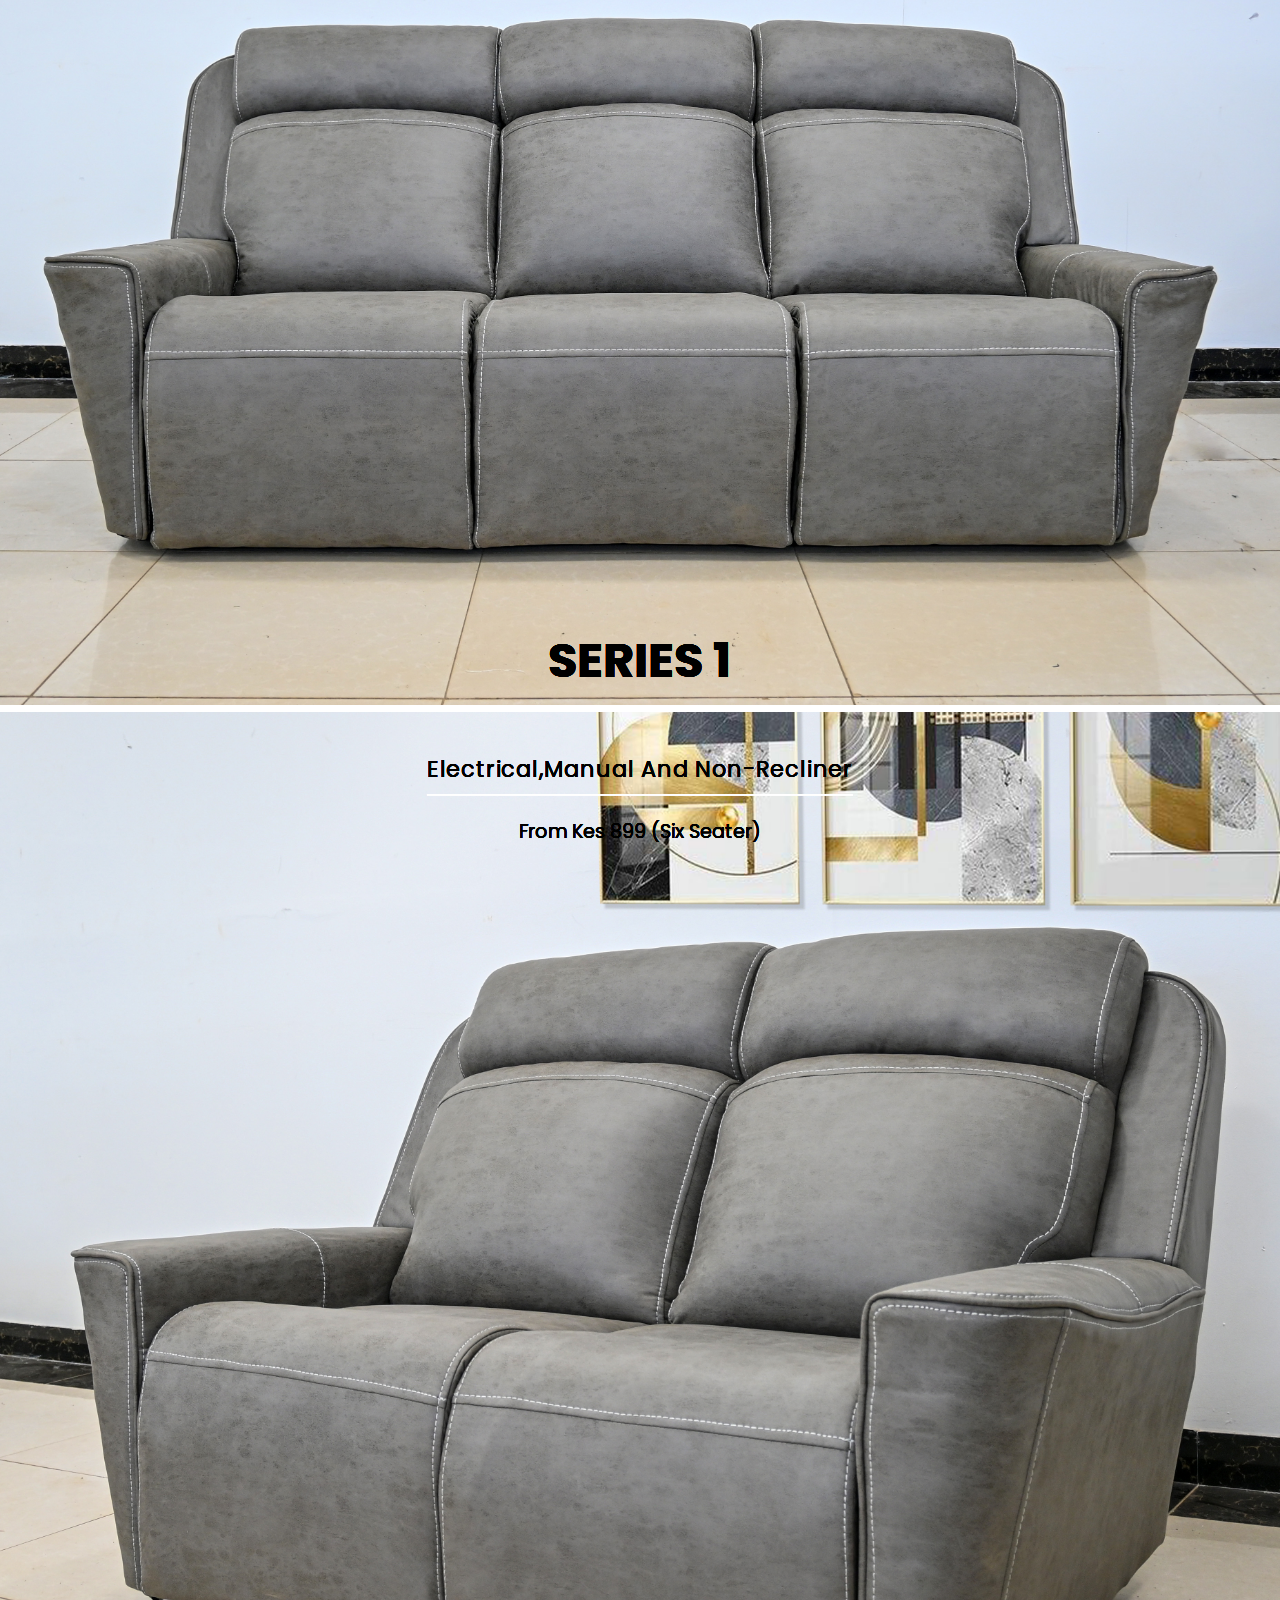
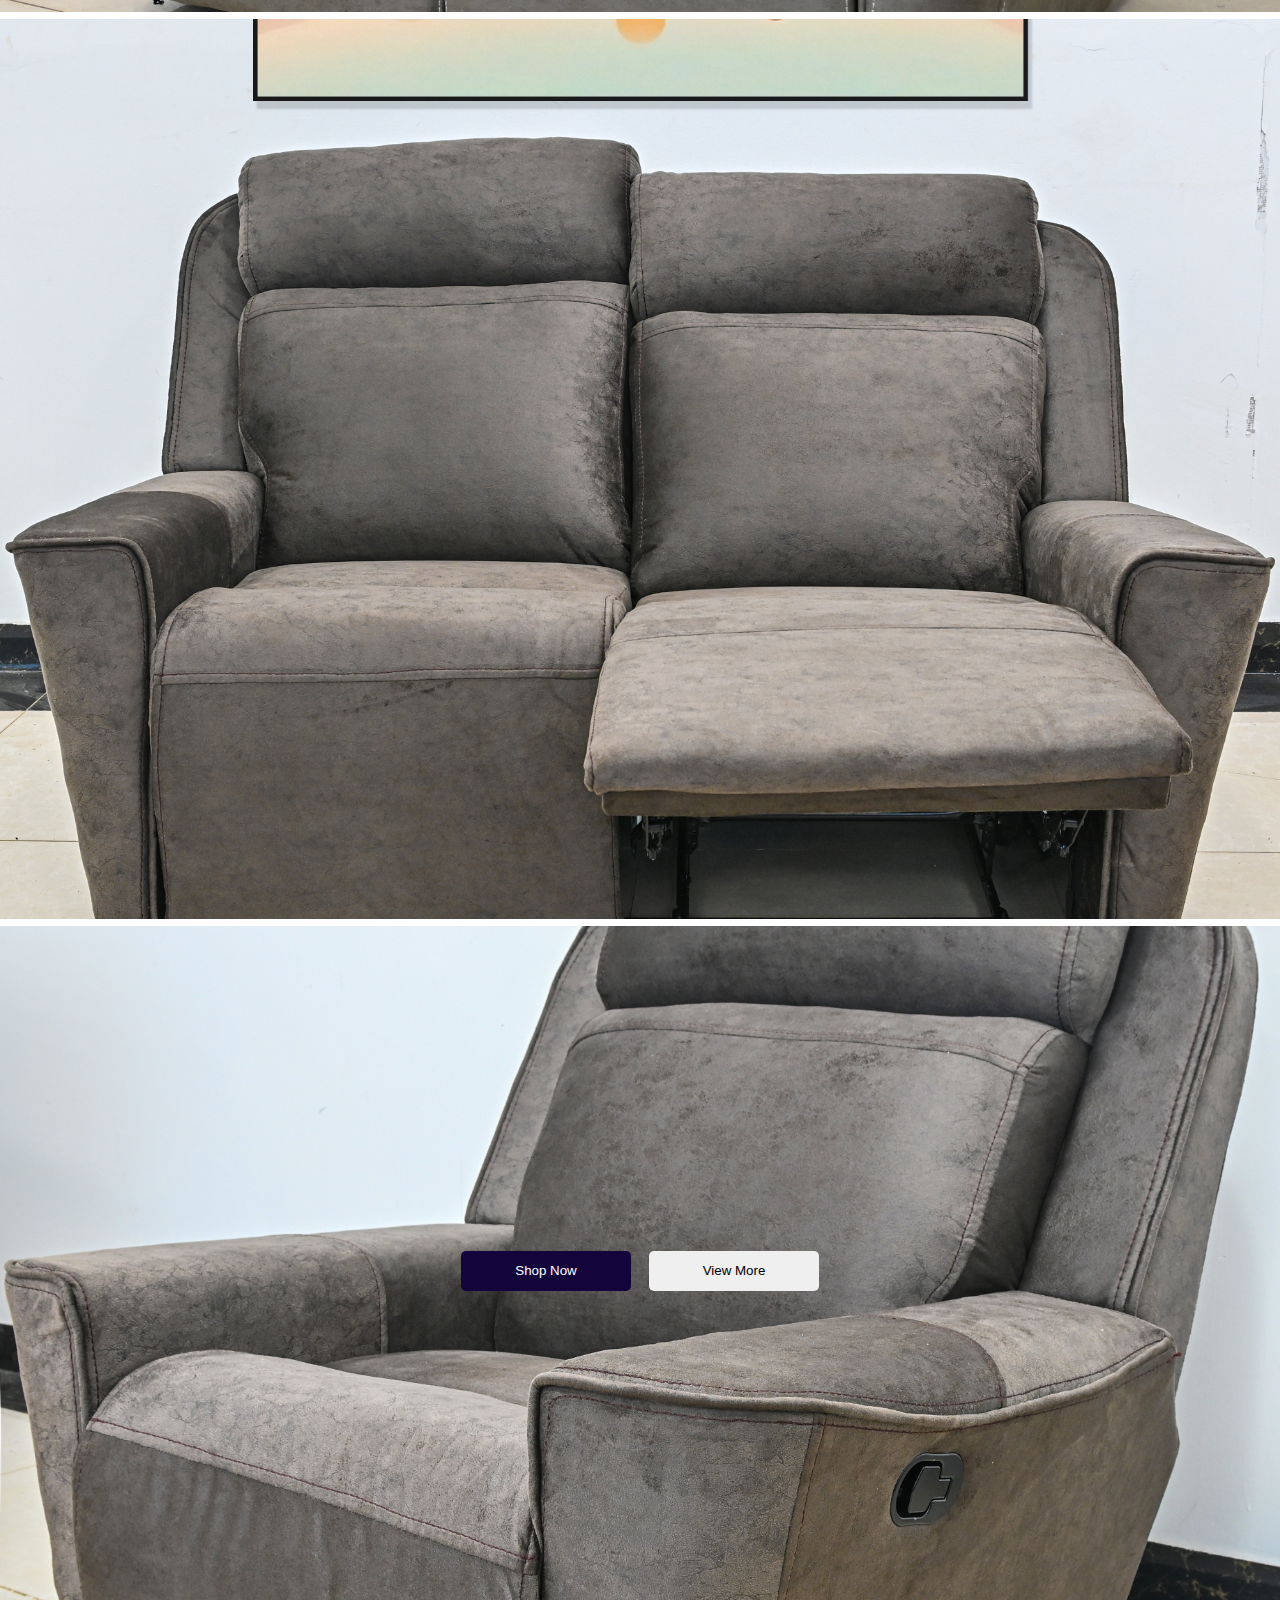
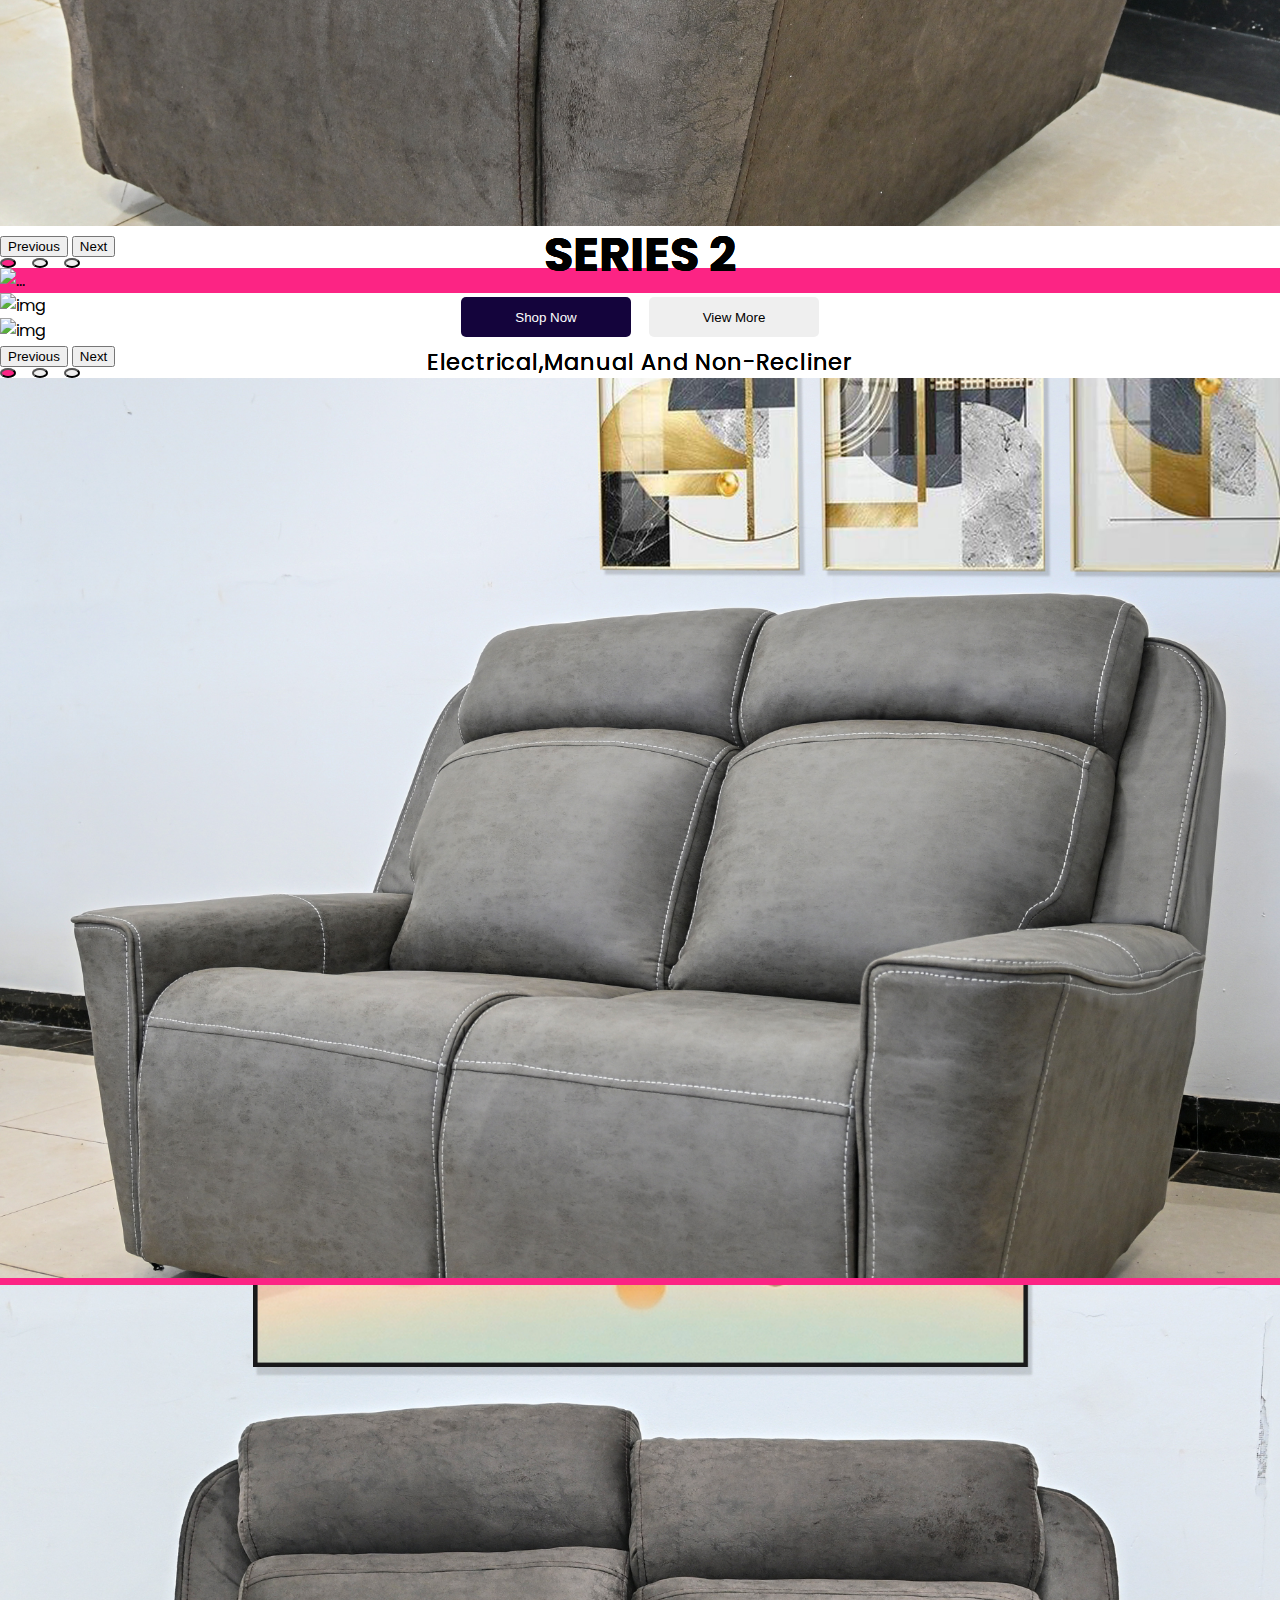
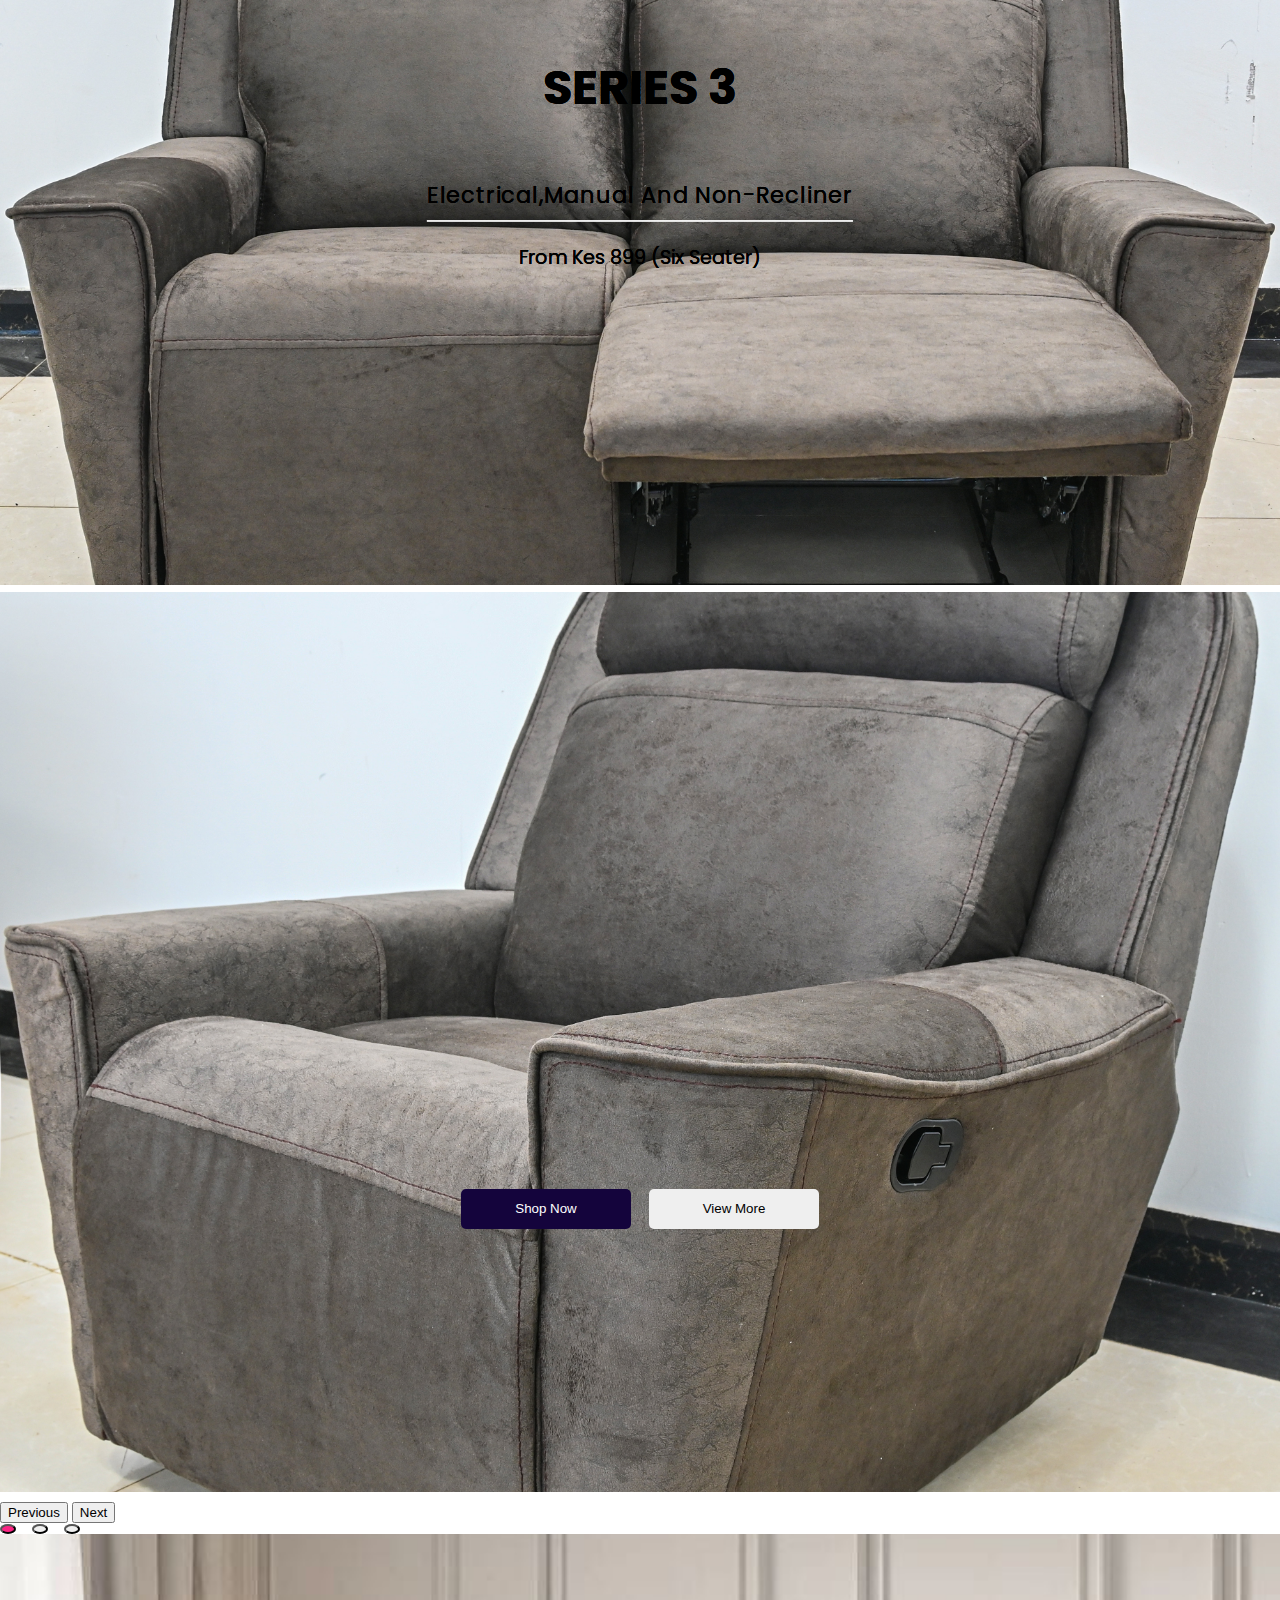
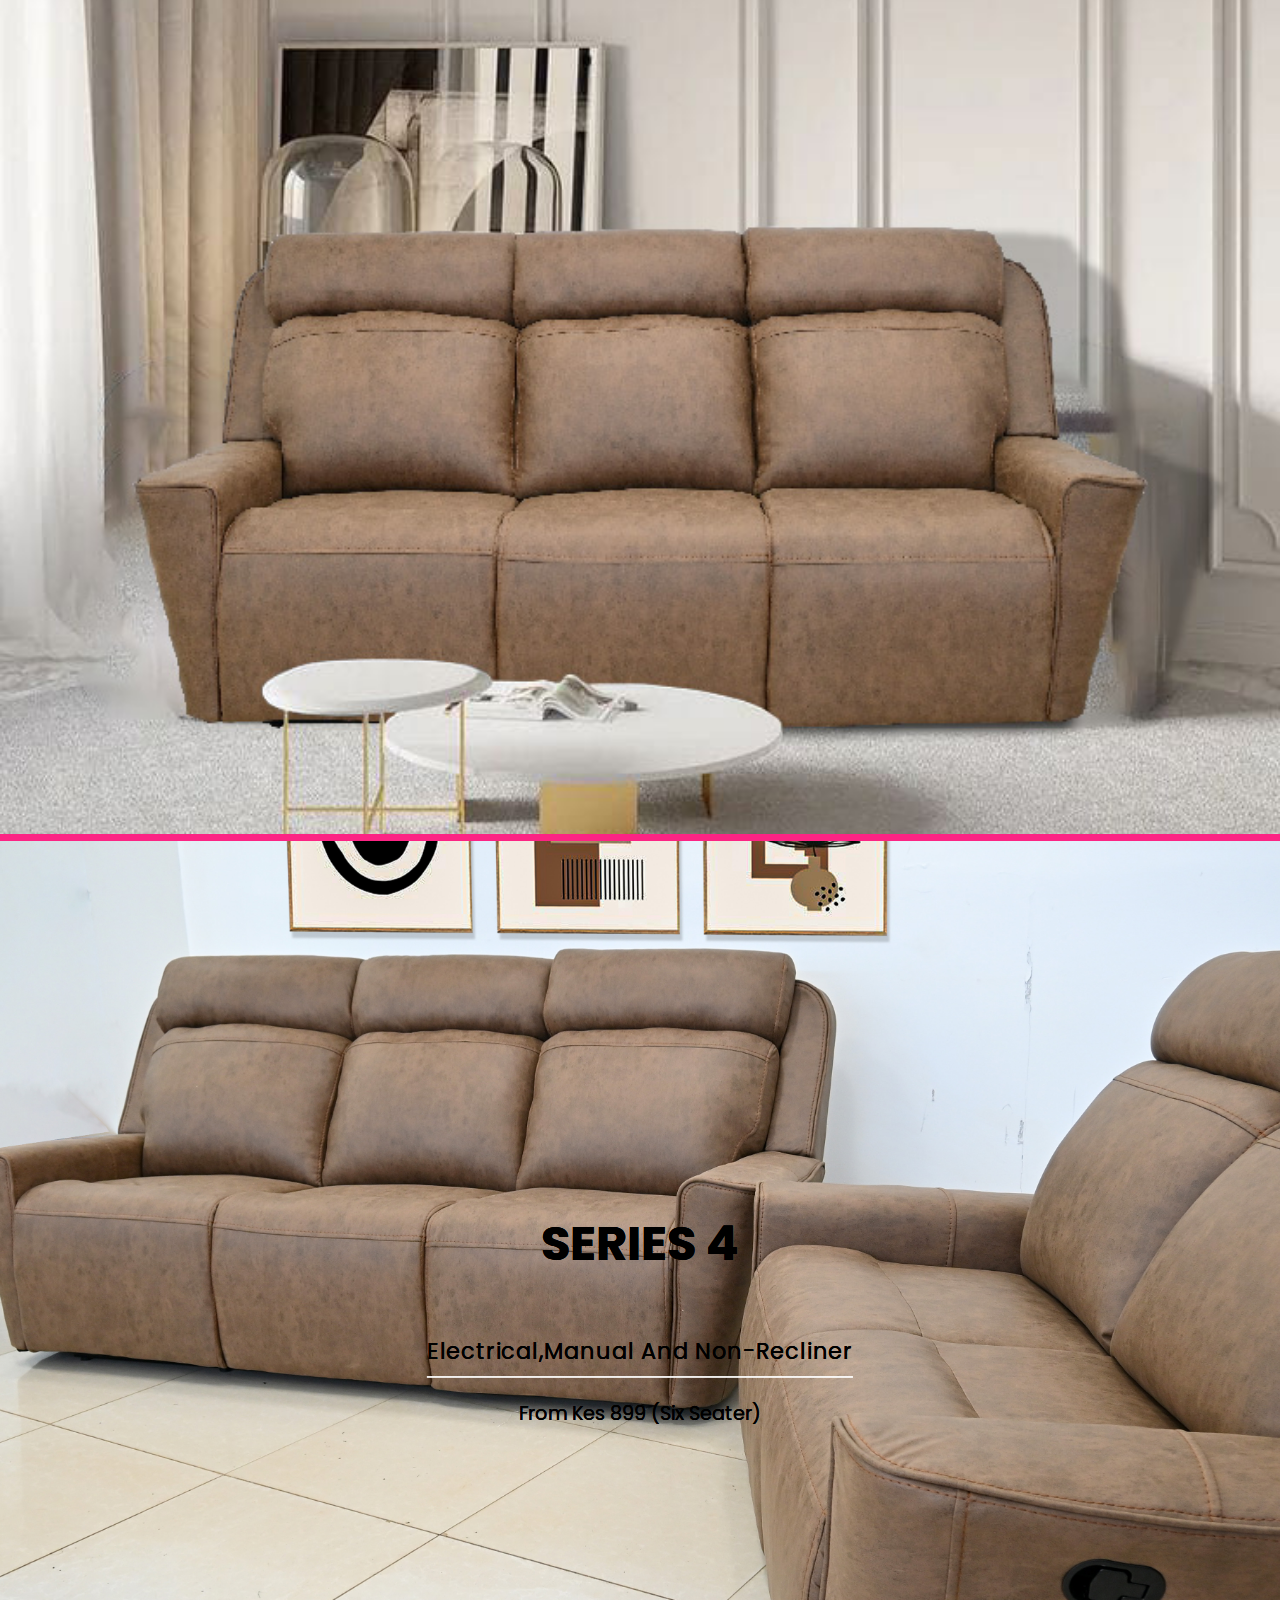
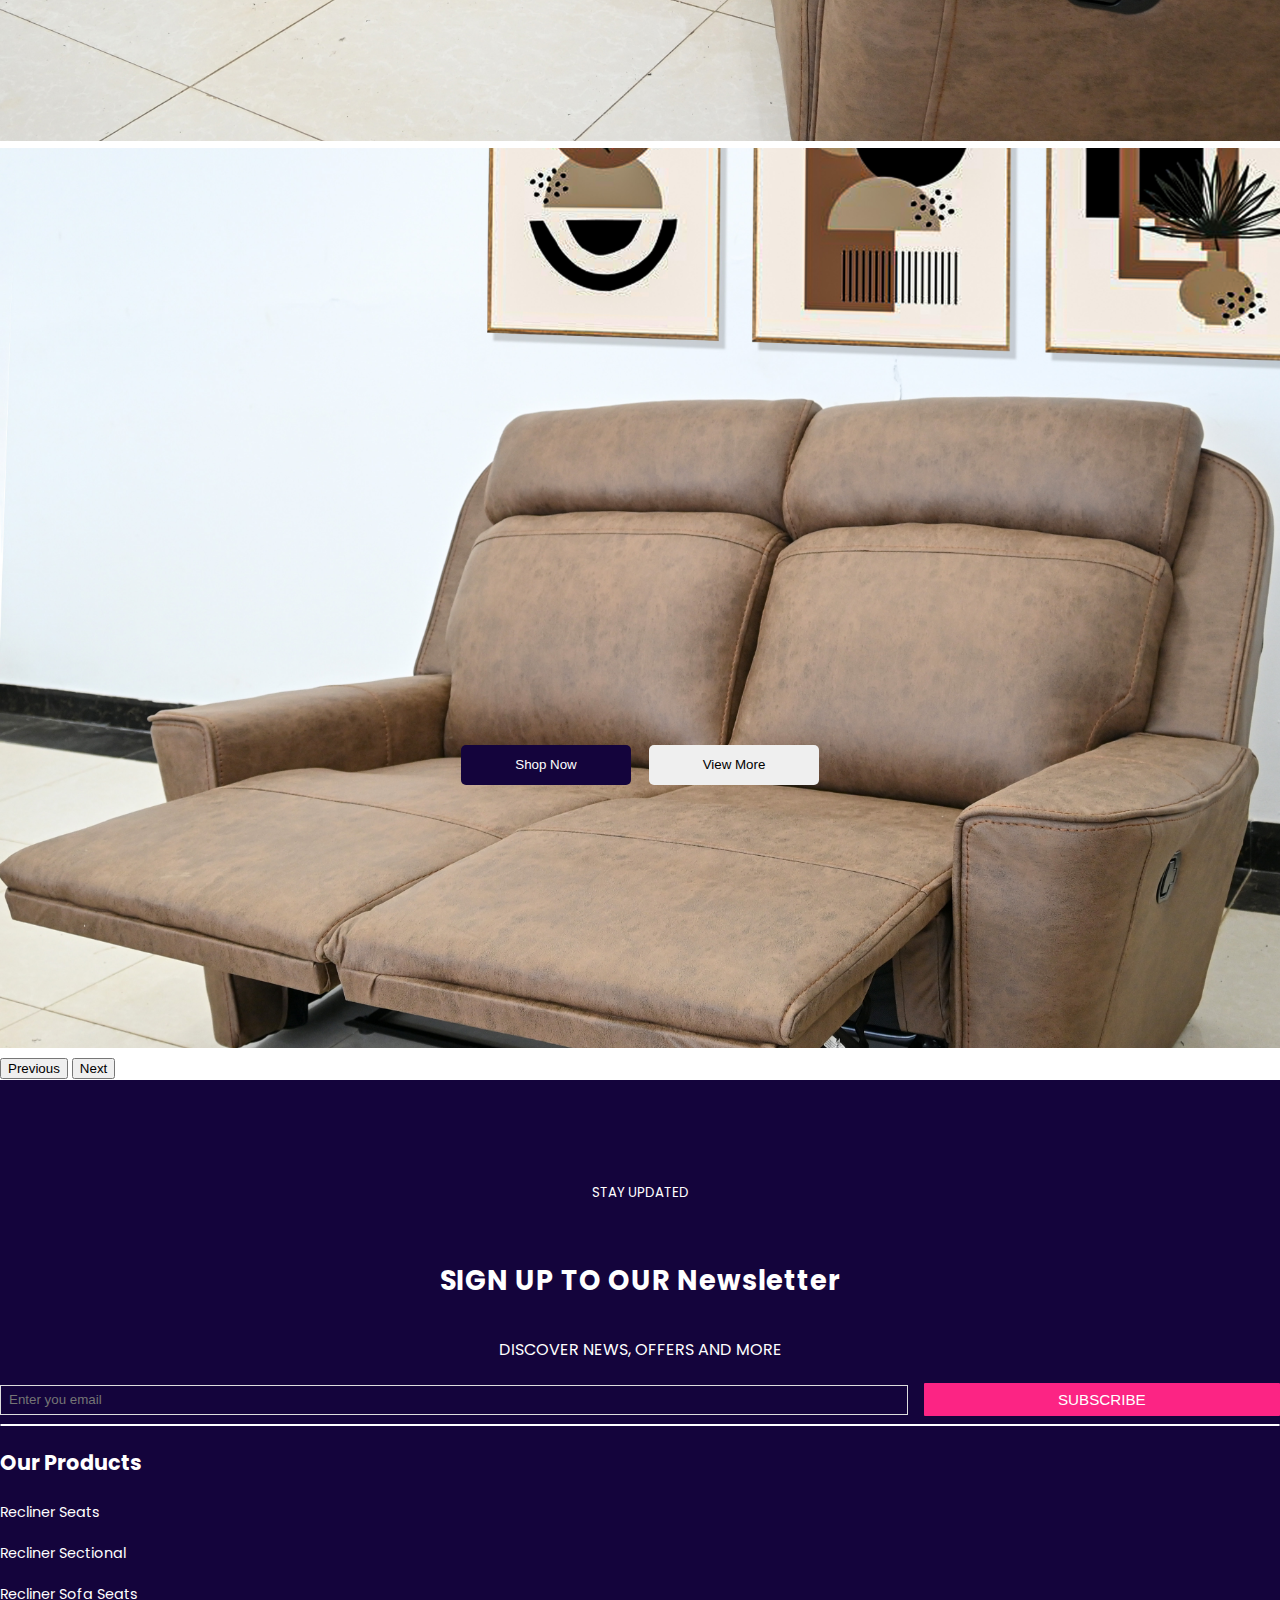
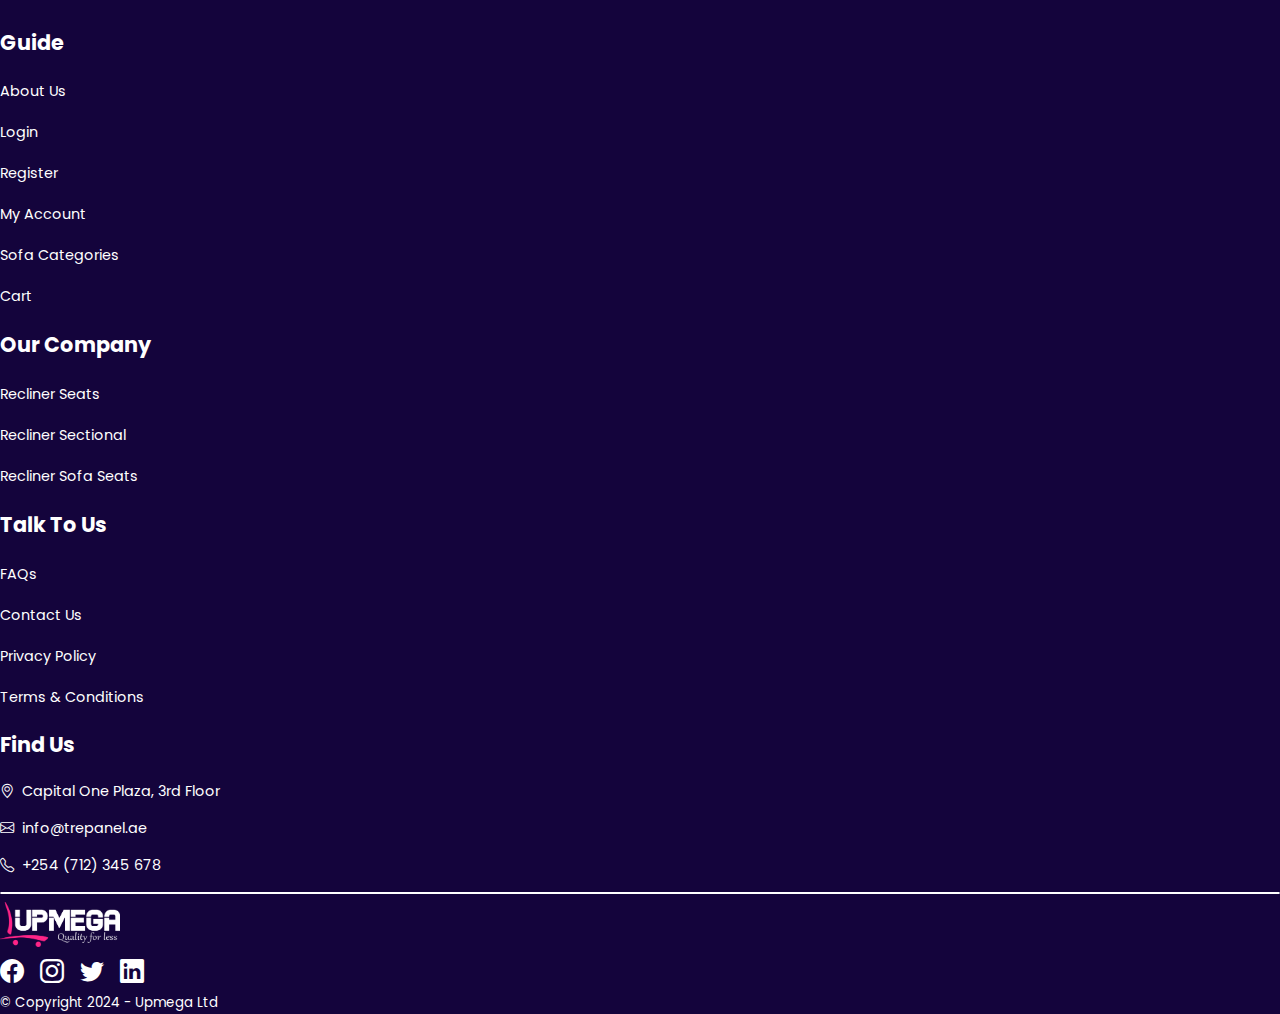
==== commit b7ca86cd: "complete home page" ====
--- a/index.html
+++ b/index.html
@@ -24,11 +24,17 @@
   </head>
   <body>
     <!-- navbar -->
-    <nav class="navbar navbar-expand-lg">
+    <nav class="navbar navbar-expand-lg position-absolute  w-100 z-index-5">
       <div class="container">
-        <a class="navbar-brand" href="#">
-          <img src="./assets/logo.png" alt="img" />
+
+        <a class="navbar-brand logo show" href="#">
+          <img src="./assets/logo.png" class="logo" alt="img" />
         </a>
+
+        <a class="navbar-brand logo-b hide" href="#">
+          <img src="./assets/logo 1.svg" class="logob" alt="img" />
+        </a>
+
         <button
           class="navbar-toggler"
           type="button"
@@ -45,7 +51,12 @@
             <li class="nav-item">
               <a class="nav-link ac tive" aria-current="page" href="#">Home</a>
             </li>
-            <li class="nav-item dropdown">
+            <li class="nav-item dropdown"
+               data-bs-toggle="collapse"
+            data-bs-target="#navbarSupportedContent"
+            aria-controls="navbarSupportedContent"
+            aria-expanded="false"
+            aria-label="Toggle navigation">
               <a
                 class="nav-link dropdown-toggle"
                 href="#"
@@ -56,14 +67,6 @@
               >
                 Our Sofas
               </a>
-              <ul class="dropdown-menu" aria-labelledby="navbarDropdown">
-                <li><a class="dropdown-item" href="#">Action</a></li>
-                <li><a class="dropdown-item" href="#">Another action</a></li>
-                <li><hr class="dropdown-divider" /></li>
-                <li>
-                  <a class="dropdown-item" href="#">Something else here</a>
-                </li>
-              </ul>
             </li>
             <li class="nav-item">
               <a class="nav-link" href="#">About</a>
@@ -81,9 +84,49 @@
       </div>
     </nav>
 
-    <!-- navbar-dropdown -->
-    <div class="container-fluid drop-down">
-      <div class="row"></div>
+    <!-- nav-dropdown -->
+    <div class="container-fluid navbar-drop-down hide ">
+      <div class="container">
+      <div class="row" style="margin-top: 7rem;">
+        <div class="col-lg-2"></div>
+        <div class="col-lg-7 sofa-container">
+          <div class="sofa-card cursor-pointer">
+            <img src="./assets/s1 (1).png" class="img-fluid" alt="">
+            <p>Recliner Chair</p>
+          </div>
+          <div class="sofa-card cursor-pointer">
+            <img src="./assets/s2.png" class="img-fluid" alt="">
+            <p>Recliner Sectional</p>
+          </div>
+          <div class="sofa-card cursor-pointer">
+            <img src="./assets/s3.png" class="img-fluid" alt="">
+            <p>Recliner Sofa Set</p>
+          </div>
+          <div class="sofa-card cursor-pointer">
+            <img src="./assets/s4.png" class="img-fluid" alt="">
+            <p>Recliner Sectional</p>
+          </div>
+          <div class="sofa-card cursor-pointer">
+            <img src="./assets/s5.png" class="img-fluid" alt="">
+            <p>Recliner Sectional</p>
+          </div>
+        </div>
+
+        
+          <div class="col-lg-3 navbar-drop-down-detail d-flex align-items-lg-end flex-column pe-lg-5">
+            <div class="detail-wrapper ">
+
+              <h5 class="fw-bold mt-5">Our Products</h5>
+              <p>Recliner Seats</p>
+              <p>Recliner Sectional</p>
+              <p>Recliner Sofa Sets</p>
+            </div>
+        </div>
+
+      
+
+      </div>
+    </div>
     </div>
 
     <!-- hero-section -->
@@ -115,6 +158,12 @@
               data-bs-slide-to="2"
               aria-label="Slide 3"
             ></button>
+            <button
+            type="button"
+            data-bs-target="#carouselExampleIndicators"
+            data-bs-slide-to="3"
+            aria-label="Slide 4"
+          ></button>
           </div>
           <div class="carousel-inner">
             <div class="carousel-item active">
@@ -163,45 +212,46 @@
             <p><span>electrical</span>, manual and non-recliner</p>
           </div>
 
-          <div class="main-buttons">
-            <!-- Blue Button: Shop Now -->
+          <div class="main-buttons hero-section-btns">
             <button type="button" class="shop-now-btn">Shop Now</button>
-
-            <!-- White Button: View More -->
             <button type="button" class="view-more-btn">View More</button>
           </div>
+
         </div>
       </div>
     </div>
 
     <!-- section-2 -->
-    <div
-      id="carouselExampleCaptions"
-      class="carousel slide ss"
+   <div
+      id="carouselExampleIndicators2"
+      class="carousel slide carouselExampleCaptions"
       data-bs-ride="carousel"
     >
       <div class="carousel-indicators">
         <div class="carousel-indicators">
           <button
             type="button"
-            data-bs-target="#carouselExampleIndicators"
+            data-bs-target="#carouselExampleIndicators2"
             data-bs-slide-to="0"
-            class="active"
+            class="active d-none"
             aria-current="true"
             aria-label="Slide 1"
           ></button>
           <button
             type="button"
-            data-bs-target="#carouselExampleIndicators"
+            data-bs-target="#carouselExampleIndicators2"
             data-bs-slide-to="1"
             aria-label="Slide 2"
-          ></button>
-          <button
-            type="button"
-            data-bs-target="#carouselExampleIndicators"
+            class="d-none"
+          ></button>
+          <button
+            type="button"
+            data-bs-target="#carouselExampleIndicators2"
             data-bs-slide-to="2"
             aria-label="Slide 3"
-          ></button>
+            class="d-none"
+          ></button>
+          
         </div>
         <!-- <div class="slider-buttons">
           <div class="header-buttons">
@@ -303,7 +353,7 @@
       <button
         class="carousel-control-prev"
         type="button"
-        data-bs-target="#carouselExampleIndicators"
+        data-bs-target="#carouselExampleIndicators2"
         data-bs-slide="prev"
       >
         <span
@@ -315,7 +365,7 @@
       <button
         class="carousel-control-next"
         type="button"
-        data-bs-target="#carouselExampleIndicators"
+        data-bs-target="#carouselExampleIndicators2"
         data-bs-slide="next"
       >
         <span
@@ -325,41 +375,42 @@
         <span class="visually-hidden">Next</span>
       </button>
 
-      <div class="main-buttons">
-        <!-- Blue Button: Shop Now -->
+      <div class="main-buttons hero-section-btns">
         <button type="button" class="shop-now-btn">Shop Now</button>
-
-        <!-- White Button: View More -->
         <button type="button" class="view-more-btn">View More</button>
       </div>
-    </div>
+    </div> 
 
     <!-- section-3 -->
     <div
-      id="carouselExampleCaptions"
-      class="carousel slide"
+      id="carouselExampleIndicators3"
+
+      class="carousel slide carouselExampleCaptions"
       data-bs-ride="carousel"
     >
       <div class="carousel-indicators">
         <div class="carousel-indicators">
           <button
             type="button"
-            data-bs-target="#carouselExampleIndicators"
+            data-bs-target="#carouselExampleIndicators3"
             data-bs-slide-to="0"
-            class="active"
+            class="active d-none"
             aria-current="true"
             aria-label="Slide 1"
           ></button>
           <button
             type="button"
-            data-bs-target="#carouselExampleIndicators"
+            data-bs-target="#carouselExampleIndicators3"
             data-bs-slide-to="1"
             aria-label="Slide 2"
-          ></button>
-          <button
-            type="button"
-            data-bs-target="#carouselExampleIndicators"
+            class="d-none"
+
+          ></button>
+          <button
+            type="button"
+            data-bs-target="#carouselExampleIndicators3"
             data-bs-slide-to="2"
+            class="d-none"
             aria-label="Slide 3"
           ></button>
         </div>
@@ -433,7 +484,7 @@
       <button
         class="carousel-control-prev"
         type="button"
-        data-bs-target="#carouselExampleIndicators"
+        data-bs-target="#carouselExampleIndicators3"
         data-bs-slide="prev"
       >
         <span
@@ -445,7 +496,7 @@
       <button
         class="carousel-control-next"
         type="button"
-        data-bs-target="#carouselExampleIndicators"
+        data-bs-target="#carouselExampleIndicators3"
         data-bs-slide="next"
       >
         <span
@@ -455,11 +506,9 @@
         <span class="visually-hidden">Next</span>
       </button>
 
-       <div class="main-buttons">
-            <!-- Blue Button: Shop Now -->
+       <div class="main-buttons hero-section-btns">
             <button type="button" class="shop-now-btn">Shop Now</button>
 
-            <!-- White Button: View More -->
             <button type="button" class="view-more-btn">View More</button>
           </div>
         </div>
@@ -467,39 +516,34 @@
 
     <!-- section-4 -->
     <div
-      id="carouselExampleCaptions"
-      class="carousel slide"
+      id="carouselExampleIndicators4"
+      class="carousel slide carouselExampleCaptions"
       data-bs-ride="carousel"
     >
       <div class="carousel-indicators">
         <div class="carousel-indicators">
           <button
             type="button"
-            data-bs-target="#carouselExampleIndicators"
+            data-bs-target="#carouselExampleIndicators4"
             data-bs-slide-to="0"
-            class="active"
+            class="active d-none"
             aria-current="true"
             aria-label="Slide 1"
           ></button>
           <button
             type="button"
-            data-bs-target="#carouselExampleIndicators"
+            data-bs-target="#carouselExampleIndicators4"
             data-bs-slide-to="1"
             aria-label="Slide 2"
-          ></button>
-          <button
-            type="button"
-            data-bs-target="#carouselExampleIndicators"
+            class="d-none"
+          ></button>
+          <button
+            type="button"
+            data-bs-target="#carouselExampleIndicators4"
             data-bs-slide-to="2"
             aria-label="Slide 3"
-          ></button>
-        </div>
-        <div class="main-buttons">
-          <!-- Blue Button: Shop Now -->
-          <button type="button" class="shop-now-btn">Shop Now</button>
-
-          <!-- White Button: View More -->
-          <button type="button" class="view-more-btn">View More</button>
+            class="d-none"
+          ></button>
         </div>
       </div>
       <div class="carousel-inner">
@@ -561,7 +605,7 @@
       <button
         class="carousel-control-prev"
         type="button"
-        data-bs-target="#carouselExampleIndicators"
+        data-bs-target="#carouselExampleIndicators4"
         data-bs-slide="prev"
       >
         <span
@@ -573,7 +617,7 @@
       <button
         class="carousel-control-next"
         type="button"
-        data-bs-target="#carouselExampleIndicators"
+        data-bs-target="#carouselExampleIndicators4"
         data-bs-slide="next"
       >
         <span
@@ -582,43 +626,44 @@
         ></span>
         <span class="visually-hidden">Next</span>
       </button>
+      <div class="main-buttons hero-section-btns">
+        <button type="button" class="shop-now-btn">Shop Now</button>
+
+        <button type="button" class="view-more-btn">View More</button>
+      </div>
+    </div>
     </div>
 
     <!-- section-5 -->
     <div
-      id="carouselExampleCaptions"
-      class="carousel slide"
+      id= "carouselExampleIndicators5"
+      class="carousel slide carouselExampleCaptions"
       data-bs-ride="carousel"
     >
       <div class="carousel-indicators">
         <div class="carousel-indicators">
           <button
             type="button"
-            data-bs-target="#carouselExampleIndicators"
+            data-bs-target="#carouselExampleIndicators5"
             data-bs-slide-to="0"
-            class="active"
+            class="active d-none"
             aria-current="true"
             aria-label="Slide 1"
           ></button>
           <button
             type="button"
-            data-bs-target="#carouselExampleIndicators"
+            data-bs-target="#carouselExampleIndicators5"
             data-bs-slide-to="1"
             aria-label="Slide 2"
-          ></button>
-          <button
-            type="button"
-            data-bs-target="#carouselExampleIndicators"
+            class="d-none"
+          ></button>
+          <button
+            type="button"
+            data-bs-target="#carouselExampleIndicators5"
             data-bs-slide-to="2"
+            class="d-none"
             aria-label="Slide 3"
           ></button>
-        </div>
-        <div class="main-buttons">
-          <!-- Blue Button: Shop Now -->
-          <button type="button" class="shop-now-btn">Shop Now</button>
-
-          <!-- White Button: View More -->
-          <button type="button" class="view-more-btn">View More</button>
         </div>
       </div>
       <div class="carousel-inner">
@@ -676,7 +721,7 @@
       <button
         class="carousel-control-prev"
         type="button"
-        data-bs-target="#carouselExampleIndicators"
+        data-bs-target="#carouselExampleIndicators5"
         data-bs-slide="prev"
       >
         <span
@@ -688,7 +733,7 @@
       <button
         class="carousel-control-next"
         type="button"
-        data-bs-target="#carouselExampleIndicators"
+        data-bs-target="#carouselExampleIndicators5"
         data-bs-slide="next"
       >
         <span
@@ -697,6 +742,12 @@
         ></span>
         <span class="visually-hidden">Next</span>
       </button>
+      <div class="main-buttons hero-section-btns">
+        <button type="button" class="shop-now-btn">Shop Now</button>
+
+        <button type="button" class="view-more-btn">View More</button>
+      </div>
+    </div>
     </div>
 
     <div class="container-fluid dark-blue contact-us-section">
@@ -850,181 +901,12 @@
       </div>
     </div>
 
-    <!-- footer -->
-    <!-- <div class="footer">
-        <div class="footer-news border-bottom border-gray">
-          <div class="frame-48095454">
-            <div class="header-section-header">
-              <div class="stay-updated">Stay updated</div>
-              <div class="sign-up-to-our-newsletter">
-                SIGN UP TO OUR Newsletter
-              </div>
-              <span class="discover-news-offers-and-more">
-                DISCOVER NEWS, OFFERS AND MORE
-              </span>
-            </div>
-            <div class="div-newsletter-inner">
-              <input
-                class="enter-your-email enter-your-email-1"
-                placeholder="Enter your email"
-              />
-              <button
-                class="button-form-submit d-flex justify-content-center cursor-pointer"
-              >
-                <span class="subscribe"> Subscribe </span>
-              </button>
-            </div>
-          </div>
-          <div class="line-3"></div>
-        </div>
-        <div class="links border-bottom border-gray">
-          <div class="parts-links-list-2">
-            <div class="header-3">
-              <span class="our-products"> Our Products </span>
-            </div>
-            <div class="list-1">
-              <div class="list-item-6">
-                <span class="recliner-seats"> Recliner Seats </span>
-              </div>
-              <div class="list-item-7">
-                <span class="recliner-sectional"> Recliner Sectional </span>
-              </div>
-              <div class="list-item-8">
-                <span class="recliner-sofa-sets"> Recliner Sofa Sets </span>
-              </div>
-            </div>
-          </div>
-          <div class="parts-links-list">
-            <div class="header-1">
-              <span class="guide"> Guide </span>
-            </div>
-            <div class="list">
-              <div class="list-item">
-                <span class="about-us"> About Us </span>
-              </div>
-              <div class="list-item-1">
-                <span class="login"> Login </span>
-              </div>
-              <div class="list-item-2">
-                <span class="register"> Register </span>
-              </div>
-              <div class="list-item-3">
-                <span class="my-account"> My Account </span>
-              </div>
-              <div class="list-item-4">
-                <span class="sofa-categories"> Sofa Categories </span>
-              </div>
-              <div class="list-item-5">
-                <span class="cart"> Cart </span>
-              </div>
-            </div>
-          </div>
-          <div class="parts-links-list-3">
-            <div class="header-4">
-              <span class="our-company"> Our Company </span>
-            </div>
-            <div class="list-3">
-              <div class="list-item-12">
-                <span class="recliner-seats-1"> Recliner Seats </span>
-              </div>
-              <div class="list-item-13">
-                <span class="recliner-sectional-1"> Recliner Sectional </span>
-              </div>
-              <div class="list-item-14">
-                <span class="recliner-sofa-sets-1"> Recliner Sofa Sets </span>
-              </div>
-            </div>
-          </div>
-          <div class="parts-links-list-4">
-            <div class="header-5">
-              <span class="talk-to-us"> Talk To Us </span>
-            </div>
-            <div class="list-4">
-              <div class="list-item-15">
-                <span class="faqs"> FAQs </span>
-              </div>
-              <div class="list-item-16">
-                <span class="contact-us"> Contact Us </span>
-              </div>
-              <div class="list-item-17">
-                <span class="privacy-policy"> Privacy Policy </span>
-              </div>
-              <div class="list-item-18">
-                <span class="terms-conditions"> Terms &amp; Conditions </span>
-              </div>
-            </div>
-          </div>
-          <div class="parts-links-list-1">
-            <div class="header-2">
-              <span class="find-us"> Find Us </span>
-            </div>
-            <div class="list-2">
-              <div class="list-item-9">
-                <div class="frame-33718">
-                  <i class="bi bi-geo-alt" style="color: white"></i>
-                </div>
-                <div class="capital-one-plaza-3-rd-floor">
-                  Capital One Plaza, 3rd Floor
-                </div>
-              </div>
-              <div class="list-item-10">
-                <div class="email-footer">
-                  <i class="bi bi-envelope" style="color: white"></i>
-                </div>
-                <span class="infotrepanel-ae"> info@trepanel.ae </span>
-              </div>
-              <div class="list-item-11">
-                <div class="phone-svgrepo-com-1">
-                  <i class="bi bi-telephone" style="color: white"></i>
-                </div>
-                <span class="container"> +254 (712) 345 678 </span>
-              </div>
-            </div>
-          </div>
-        </div>
-        <div class="line-4"></div>
-        <div class="d-flex w-100 justify-content-between align-items-center">
-          <div class="header-logo">
-            <img alt="main-logo" src="./assets/logo.png" />
-          </div>
-          <div
-            class="d-flex flex-column align-items-end text-center"
-            style="width: 300px"
-          >
-            <div
-              class="d-flex justify-content-center align-items-center w-75 flex-direction-row gap-2"
-            >
-              <div class="frame-48095447">
-                <div class="facebook-f-1">
-                  <img class="vector" src="./assets/facebook-f 1.png" />
-                </div>
-              </div>
-              <div class="frame-48095448">
-                <div class="instagram-1">
-                  <img class="vector" src="./assets/instagram 1.png" />
-                </div>
-              </div>
-              <div class="frame-48095449">
-                <div class="twitter-1">
-                  <img class="vector-1" src="./assets/Vector.png" />
-                </div>
-              </div>
-              <div class="frame-48095450">
-                <div class="linkedin-in-1">
-                  <img class="vector-2" src="./assets/linkedin-in 1.png" />
-                </div>
-              </div>
-            </div>
-            <span class="copyright-2024-upmega-ltd">
-              © Copyright 2024 - Upmega Ltd
-            </span>
-          </div>
-        </div>
-      </div> -->
     <script
       src="https://cdn.jsdelivr.net/npm/bootstrap@5.0.2/dist/js/bootstrap.bundle.min.js"
       integrity="sha384-MrcW6ZMFYlzcLA8Nl+NtUVF0sA7MsXsP1UyJoMp4YLEuNSfAP+JcXn/tWtIaxVXM"
       crossorigin="anonymous"
     ></script>
+
+    <script src="./script.js"></script>
   </body>
 </html>
--- a/index.css
+++ b/index.css
@@ -1,3 +1,4 @@
+/*  ======================== reuseable class ==================== */
 body {
   margin: 0;
   padding: 0;
@@ -7,6 +8,7 @@
 
 :root {
   --white-color: #fff;
+  --dark-color: #323232;
   --dark-blue: #14043c;
   --pink-color: #fc2484;
 }
@@ -19,23 +21,106 @@
 a {
   text-decoration: none !important;
 }
+
 ul {
   list-style: none;
   padding: 0rem !important;
   margin: 0rem !important;
 }
 
+.carousel-control-prev-icon,
+.carousel-control-next-icon {
+  filter: invert(61%) sepia(173%) saturate(984%) hue-rotate(320deg) brightness(88%);
+  width: 64px !important;
+  height: 45px !important;
+}
+
+.carousel-indicators {
+  & button {
+    width: 10px !important;
+    height: 10px !important;
+    border-radius: 100%;
+    aspect-ratio: 1/1;
+
+  }
+}
+
+.hero-section-btns {
+  position: absolute;
+  bottom: 10%;
+  left: 50%;
+  transform: translate(-50%, -50%);
+  display: flex;
+  flex-wrap: wrap;
+  gap: 0.5rem;
+
+  & button {
+    width: 170px;
+    height: 40px;
+    border: none;
+    border-radius: 5px;
+  }
+}
+
+.show {
+  display: block !important;
+}
+
+.hide {
+  display: none !important;
+}
+
+.active {
+  background-color: var(--pink-color) !important;
+}
+
+.dark-blue {
+  background-color: var(--dark-blue);
+}
+
+.black {
+  color: var(--dark-color) !important;
+}
+
+.navbar-toggler {
+    &:active,
+    &:focus,
+    &:hover {
+      outline: none !important;
+      box-shadow: none !important;
+      border: none  !important;
+    }
+    & i{
+
+      font-size: 2rem;
+      background-color: var(--white-color);
+      padding: 0rem 0.6rem;
+      border-radius: 10px;
+    }
+  
+}
+
+.ss {
+  height: 100dvh;
+}
+
+.filter-icons{
+  filter: invert(1);
+}
+
 /* --------------------- shoaib-code ------------------------ */
 
 .navbar {
   position: relative;
+  background: linear-gradient(rgba(20, 4, 60, 0.72), rgba(255, 255, 255, 0));
 
   & a {
-    color: white;
+    color: var(--white-color);
+
     &:hover,
     &:focus,
     &:active {
-      color: white !important;
+      color: auto;
     }
   }
 
@@ -51,7 +136,6 @@
     display: flex;
     align-items: center;
     gap: 1rem;
-
     & img:not(:last-child) {
       width: 23px;
     }
@@ -62,15 +146,67 @@
   }
 }
 
+.navbar-drop-down {
+  position: absolute;
+  top: 0;
+  left: 0;
+  background-color: var(--white-color);
+  width: 100%;
+  z-index: -1;
+  height: 90vh;
+
+  & .sofa-container {
+    display: flex;
+    align-items: center;
+    flex-wrap: wrap;
+    gap: 2rem 0;
+    border-right: 1px solid rgb(3, 3, 3);
+
+    & .sofa-card {
+      & img {
+        width: 67%;
+        margin-bottom: 2rem;
+      }
+      
+      width: 30%;
+      font-size: 14px;
+      font-weight: 500;
+      cursor: pointer !important;
+    }
+  }
+}
+
+.navbar-drop-down-detail {
+  font-size: 14px;
+  font-weight: 500;
+}
+
+@media screen and  (max-width: 992px){
+  .navbar-collapse{
+    background-color: #2b2a2a;
+    padding: 1rem;
+  }
+}
+  
+
+.nav-item{
+  margin-bottom: 1rem;
+}
+
+
+/*  ----------------- hero-section -------------------------- */
 .hero-wrapper {
-  height: 88dvh;
+  height: 100dvh;
+
+
   .hero-section {
     position: absolute;
     top: 0;
     left: 0;
     width: 100%;
     height: 100dvh;
-    z-index: -1;
+
+    z-index: -5;
 
     & .hero-section-carousel {
       position: relative;
@@ -84,7 +220,7 @@
       & .hero-content {
         width: 50%;
         position: absolute;
-        top: 50%;
+        top: 40%;
         left: 50%;
         transform: translate(-50%, -50%);
         display: flex;
@@ -102,6 +238,8 @@
         & p {
           font-size: 1.6rem;
           text-transform: capitalize;
+          border-bottom: 2px solid var(--white-color);
+
           & span {
             text-transform: uppercase;
           }
@@ -111,51 +249,27 @@
   }
 }
 
-.active {
-  background-color: var(--pink-color) !important;
-}
-
-.dark-blue {
-  background-color: var(--dark-blue);
-}
-
-.navbar-toggler {
-  & .bi-toggle2-on {
-    &:active,
-    &:focus,
-    &:hover {
-      outline: none;
-      box-shadow: none;
-      border: none;
-    }
-    font-size: 2rem;
-    background-color: var(--white-color);
-    padding: 0rem 0.6rem;
-    height: 20px !important;
-    border-radius: 10px;
-  }
-}
-
-.ss {
-  height: 100dvh;
-}
-.main-buttons {
+/* .main-buttons {
   position: absolute;
-  z-index: 1111111111;
+  bottom: 20%;
+   position: absolute;[
+  z-index: 1;
   bottom: 80px;
-  width: 100%;
+  width: 50%;
+  left: 25%;
   display: flex;
   justify-content: center;
   align-items: center;
-}
-
-.view-more-btn,
-.shop-now-btn {
-  width: 160px !important;
-  border: none;
-  border-radius: 5px;
-  height: 43px;
-}
+  flex-wrap: wrap;
+  gap: 0.5rem;
+  & .view-more-btn,
+  & .shop-now-btn {
+    width: 200px !important;
+    border: none;
+    border-radius: 5px;
+    height: 43px;
+  } 
+} */
 
 .shop-now-btn {
   margin-right: 10px;
@@ -163,7 +277,7 @@
   color: white;
 }
 
-#carouselExampleCaptions {
+.carouselExampleCaptions {
   position: relative;
 
   & .carousel-indicators {
@@ -186,6 +300,7 @@
     justify-content: center;
     align-items: center;
     flex-direction: column;
+
     & h1 {
       font-size: 3rem;
       text-transform: uppercase;
@@ -275,9 +390,11 @@
       & h3 {
         font-size: 1.3rem;
       }
+
       & ul li {
         margin-block: 1rem;
       }
+
       & a {
         color: var(--white-color);
       }
@@ -300,6 +417,7 @@
         display: flex;
         align-items: center;
         gap: 1rem;
+
         & i {
           font-size: 1.5rem;
         }
@@ -307,3 +425,36 @@
     }
   }
 }
+
+/* media queries */
+
+@media screen and (max-width: 768px) {
+  .hero-content {
+    width: 85% !important;
+    position: absolute;
+    top: 40%;
+    left: 50%;
+    transform: translate(-50%, -50%);
+    display: flex;
+    justify-content: center;
+    align-items: center;
+    flex-direction: column;
+    color: var(--white-color);
+
+    & h1 {
+      font-size: 1.8rem !important;
+      font-weight: 700;
+      text-transform: capitalize;
+    }
+
+    & p {
+      font-size: 1.3rem !important;
+      text-align: center;
+      text-transform: capitalize;
+
+      & span {
+        text-transform: uppercase;
+      }
+    }
+  }
+}
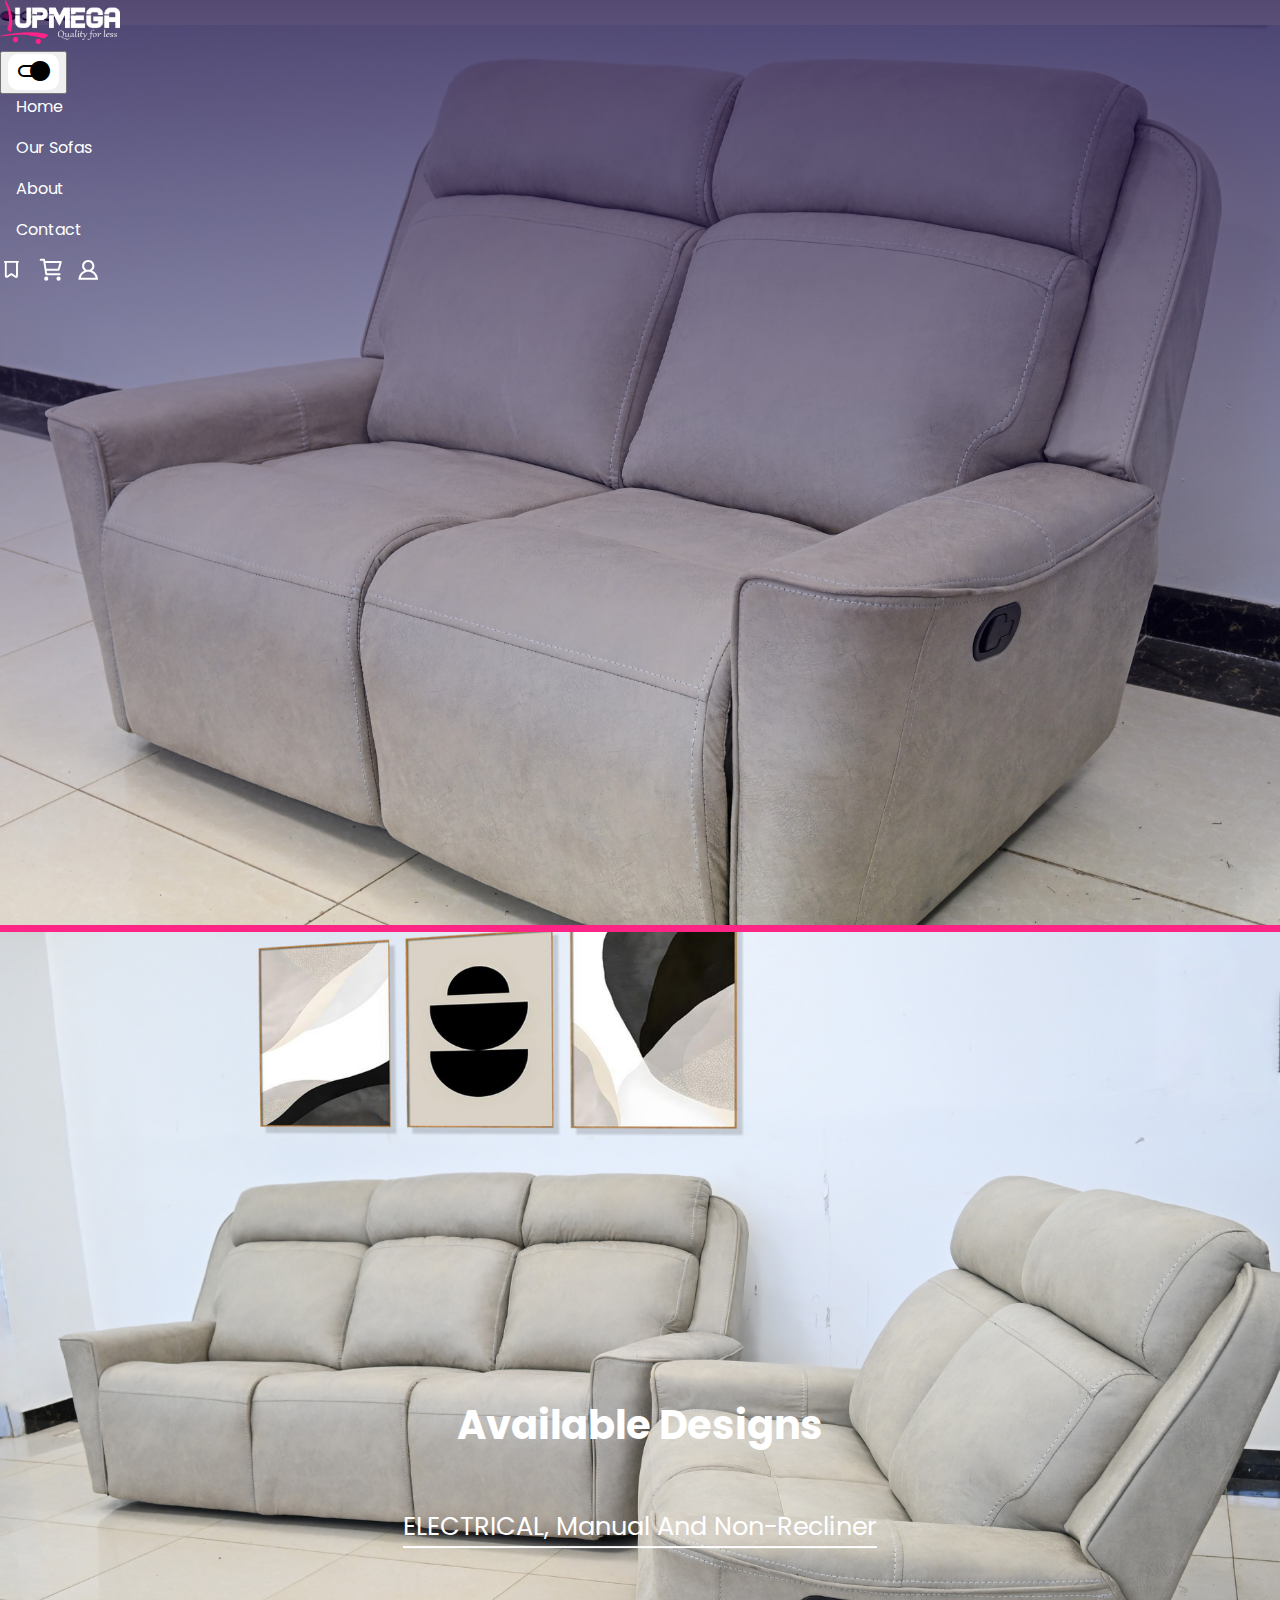
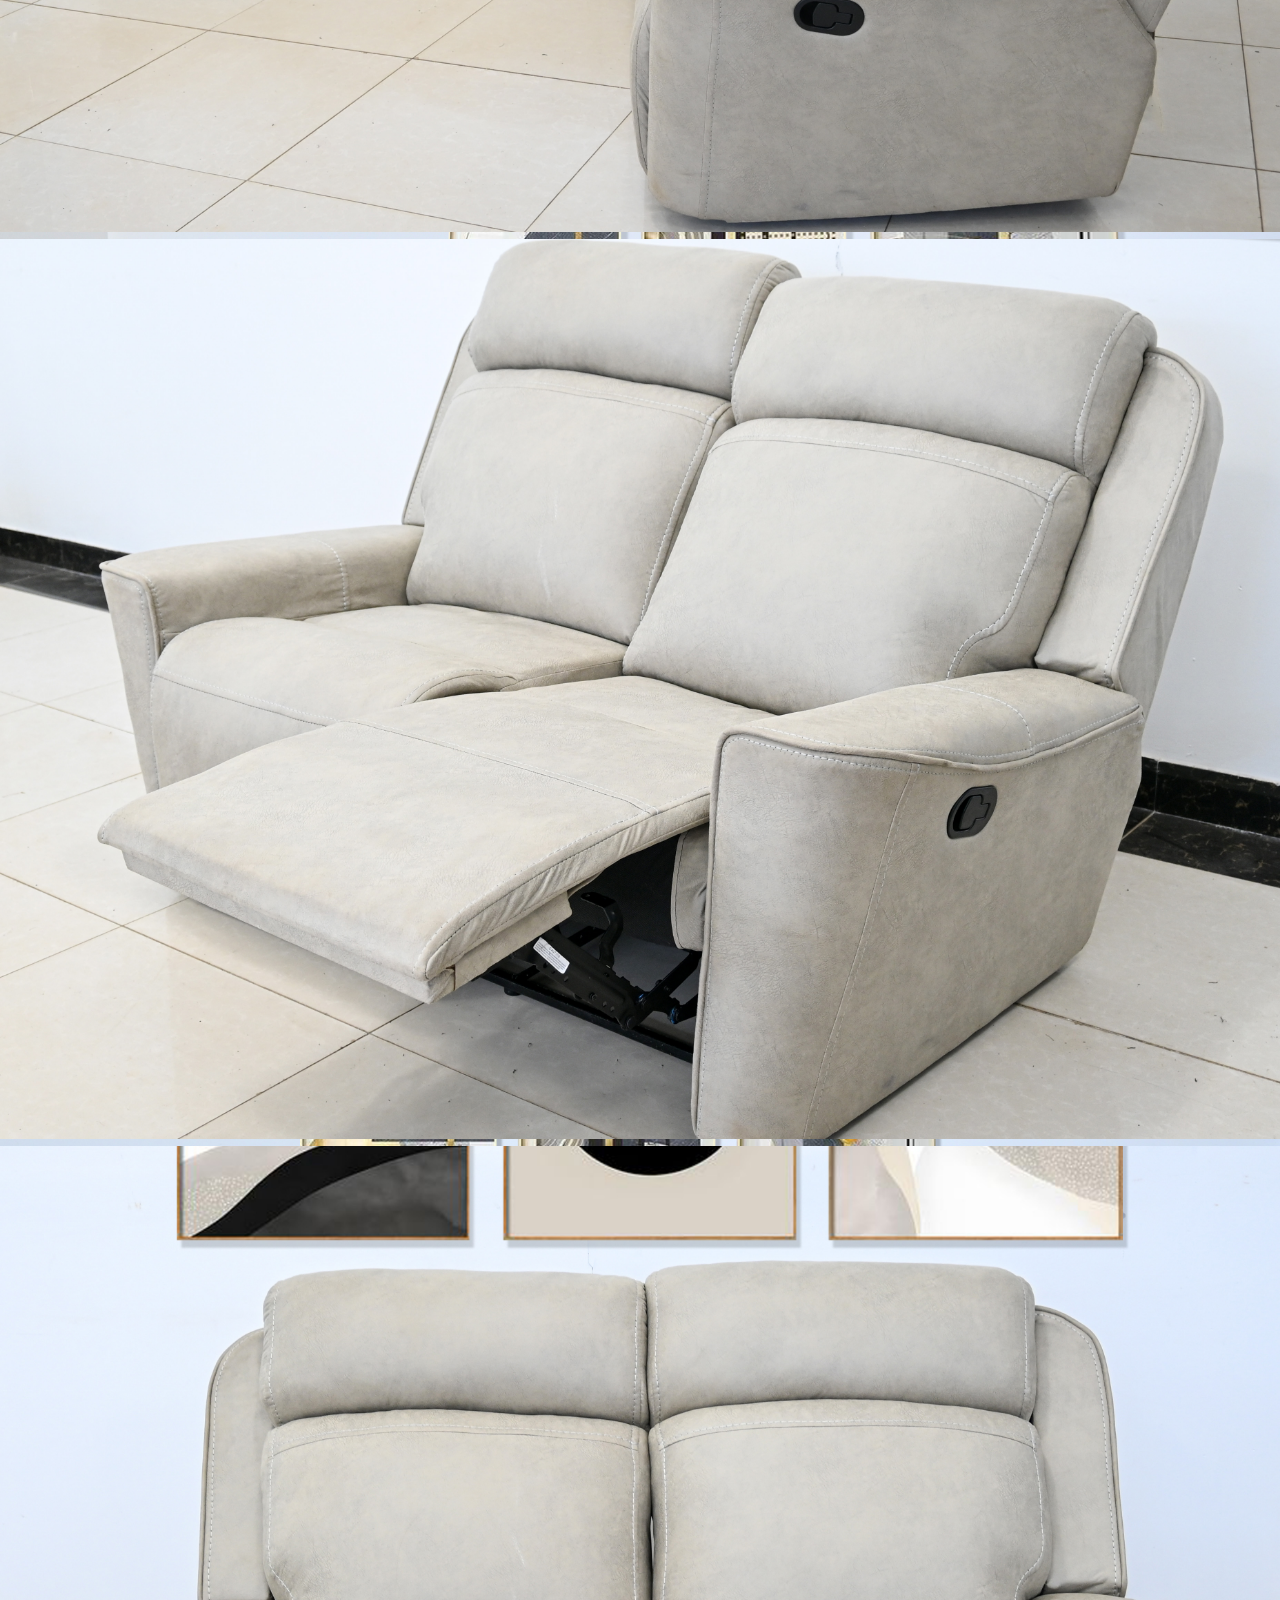
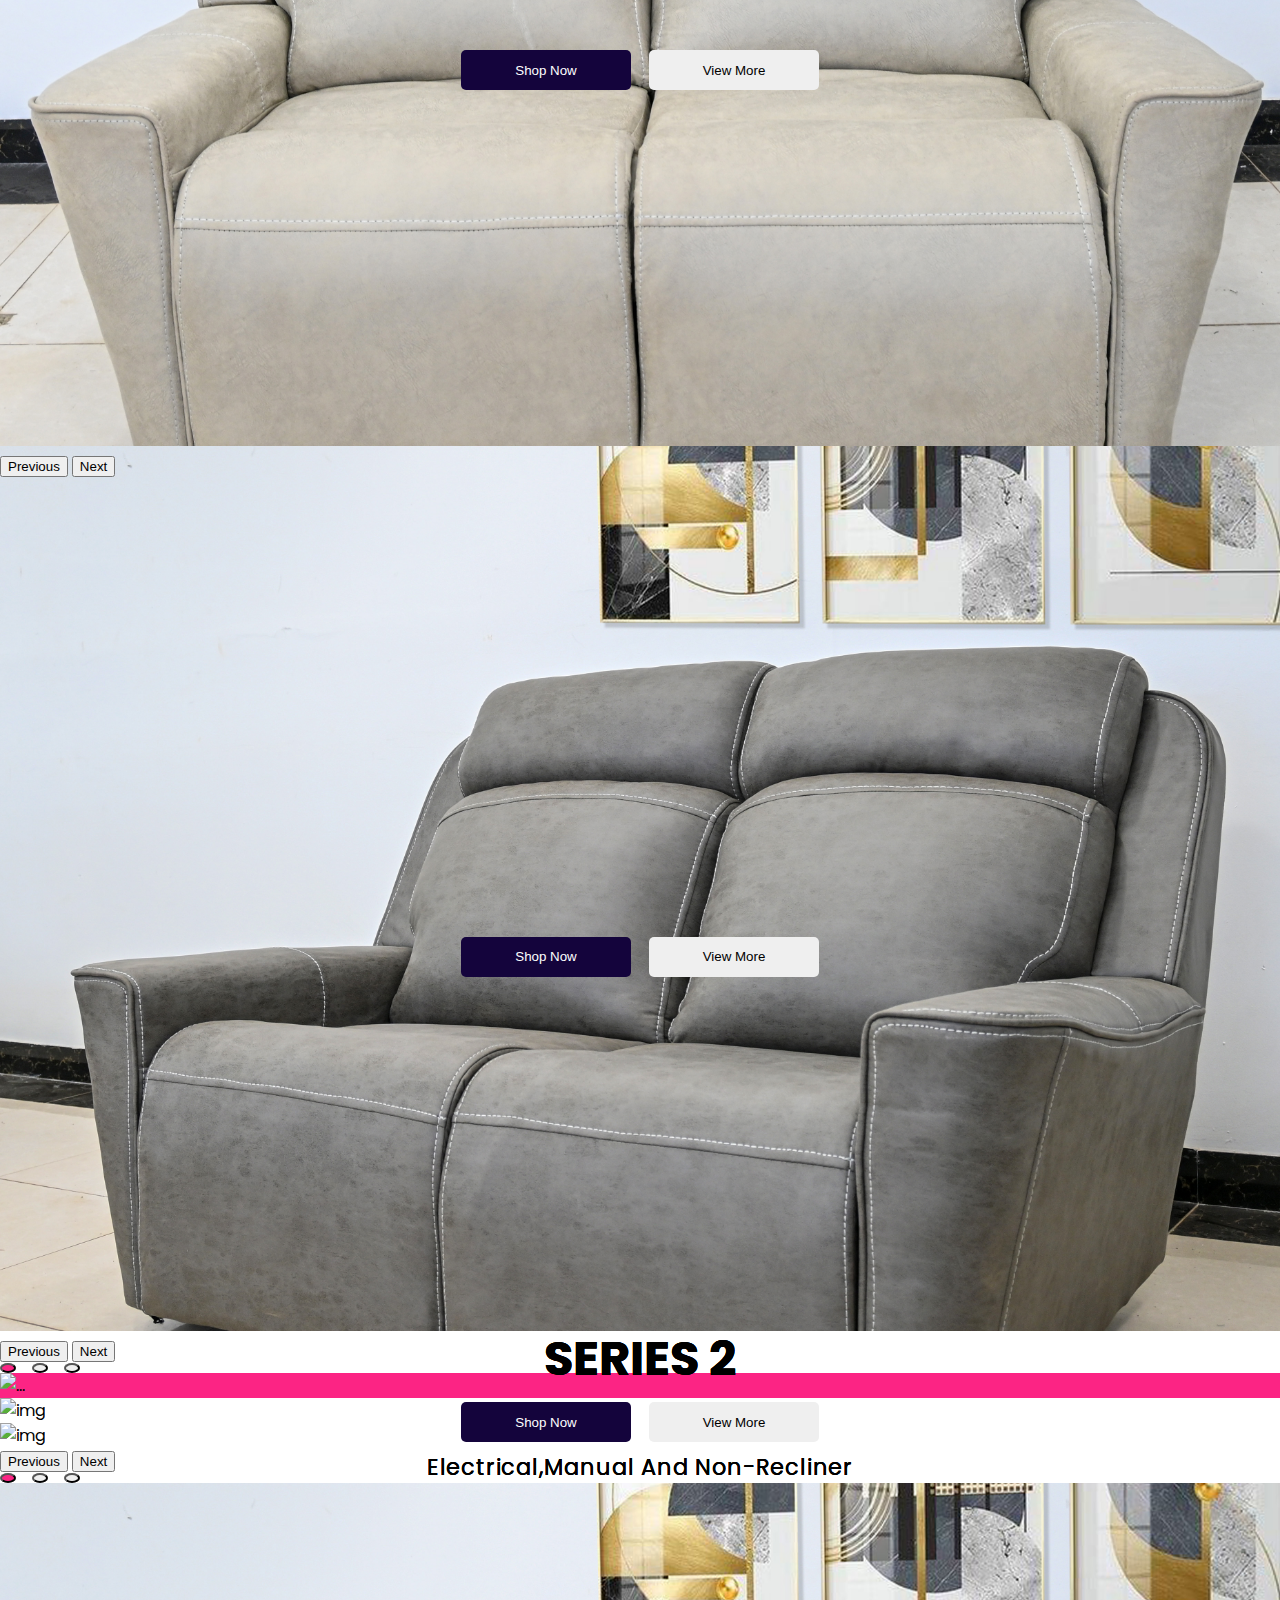
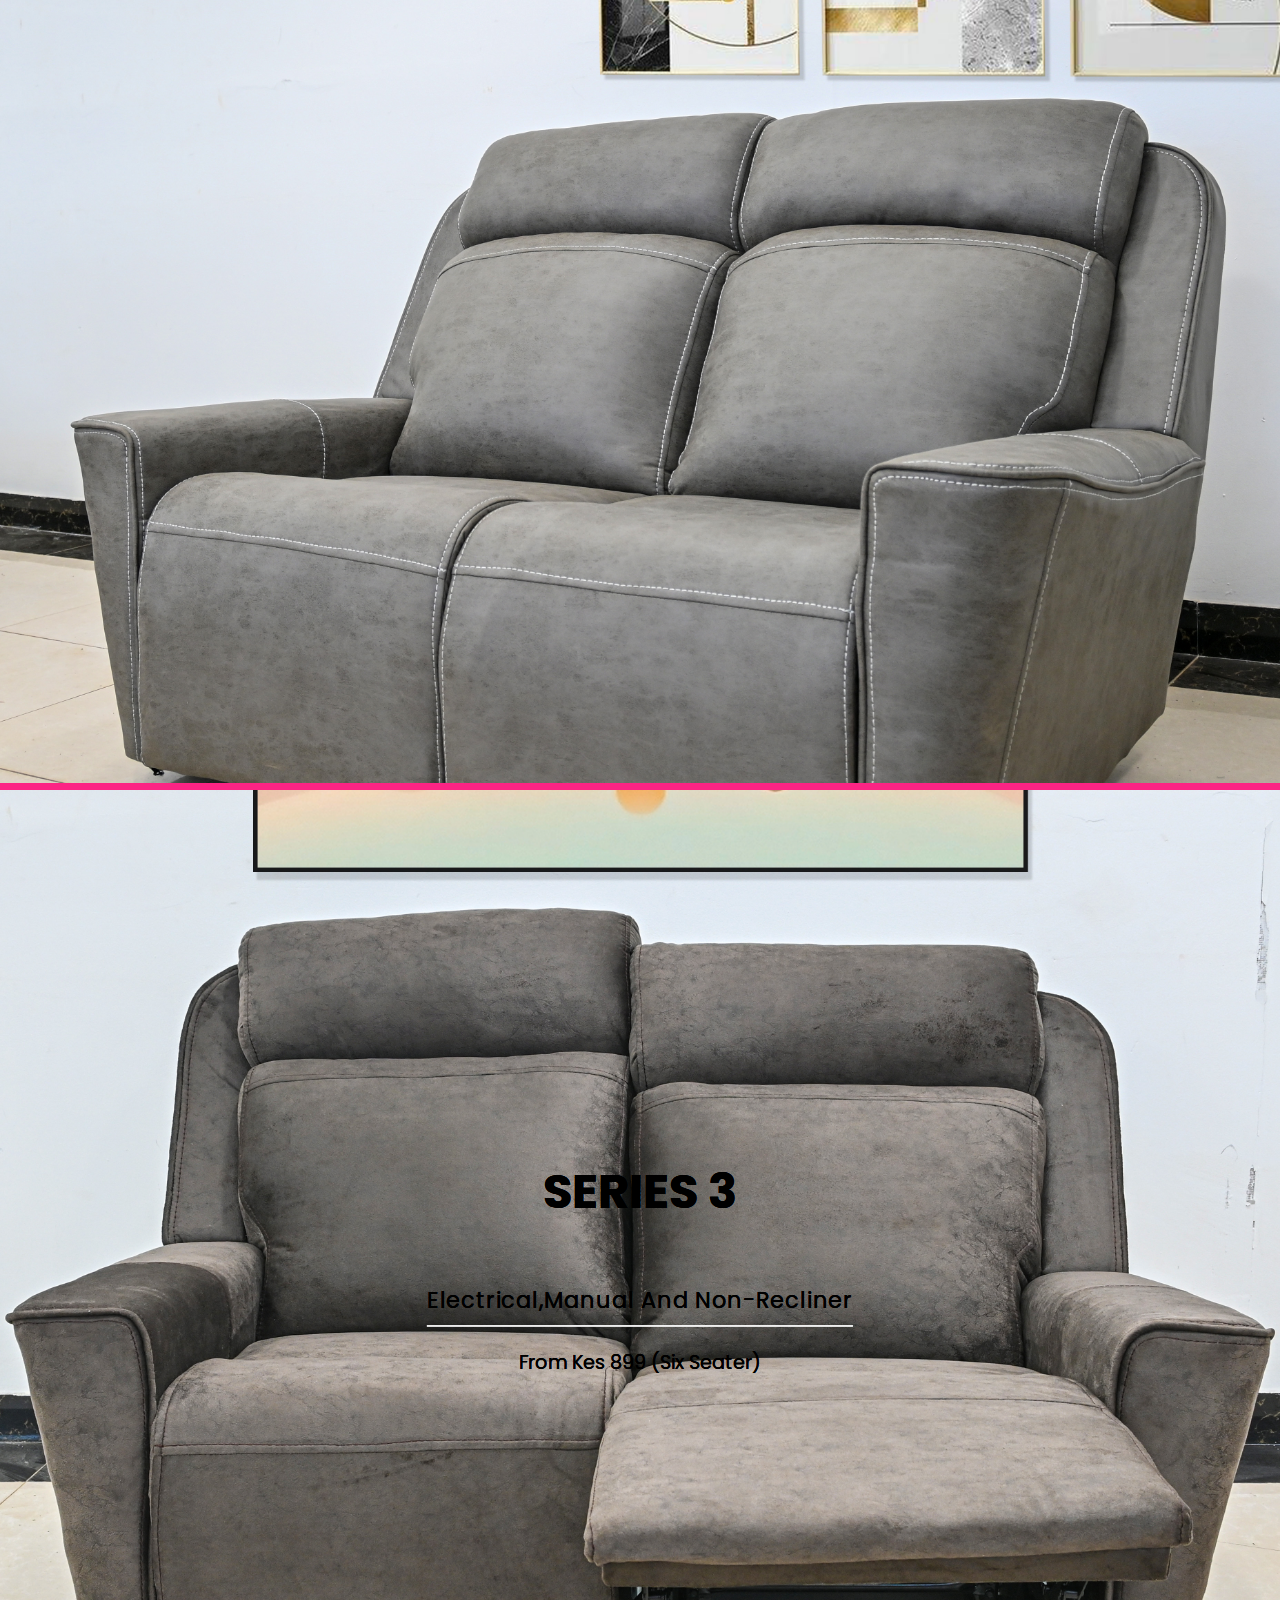
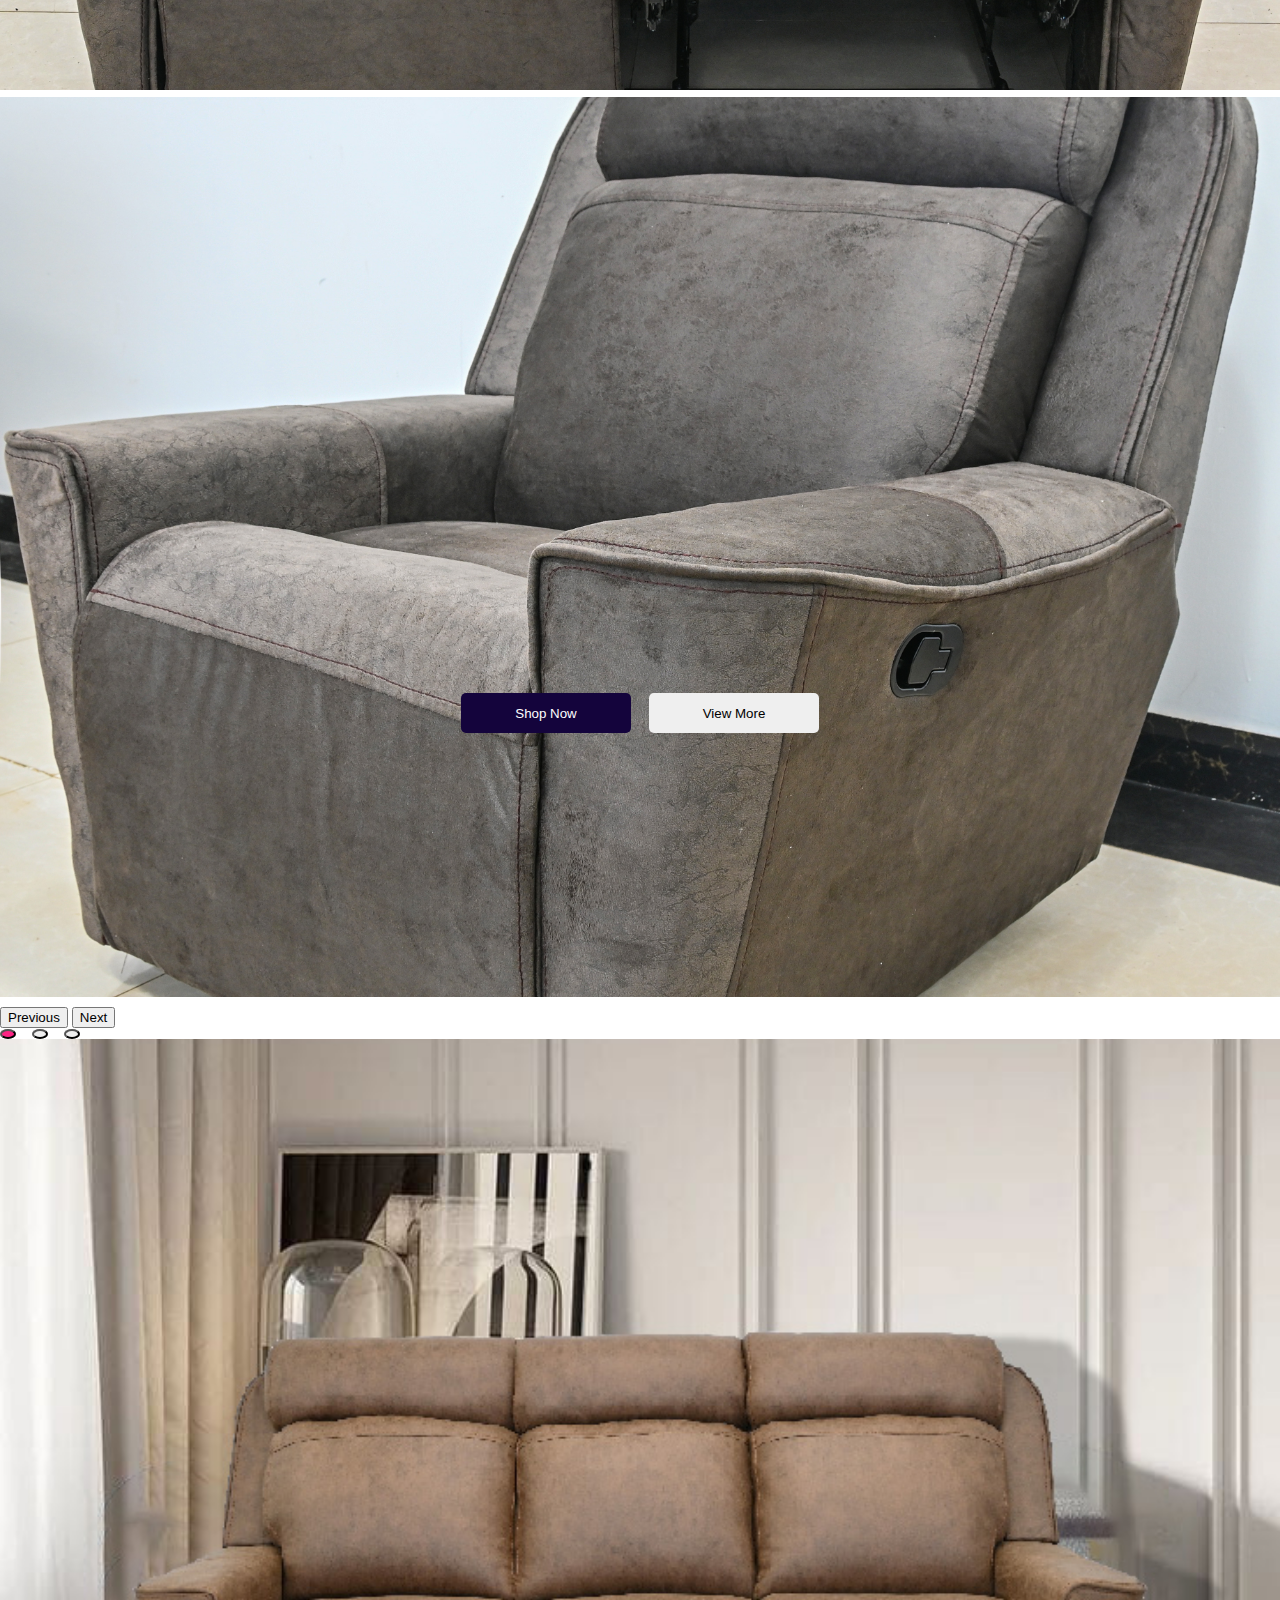
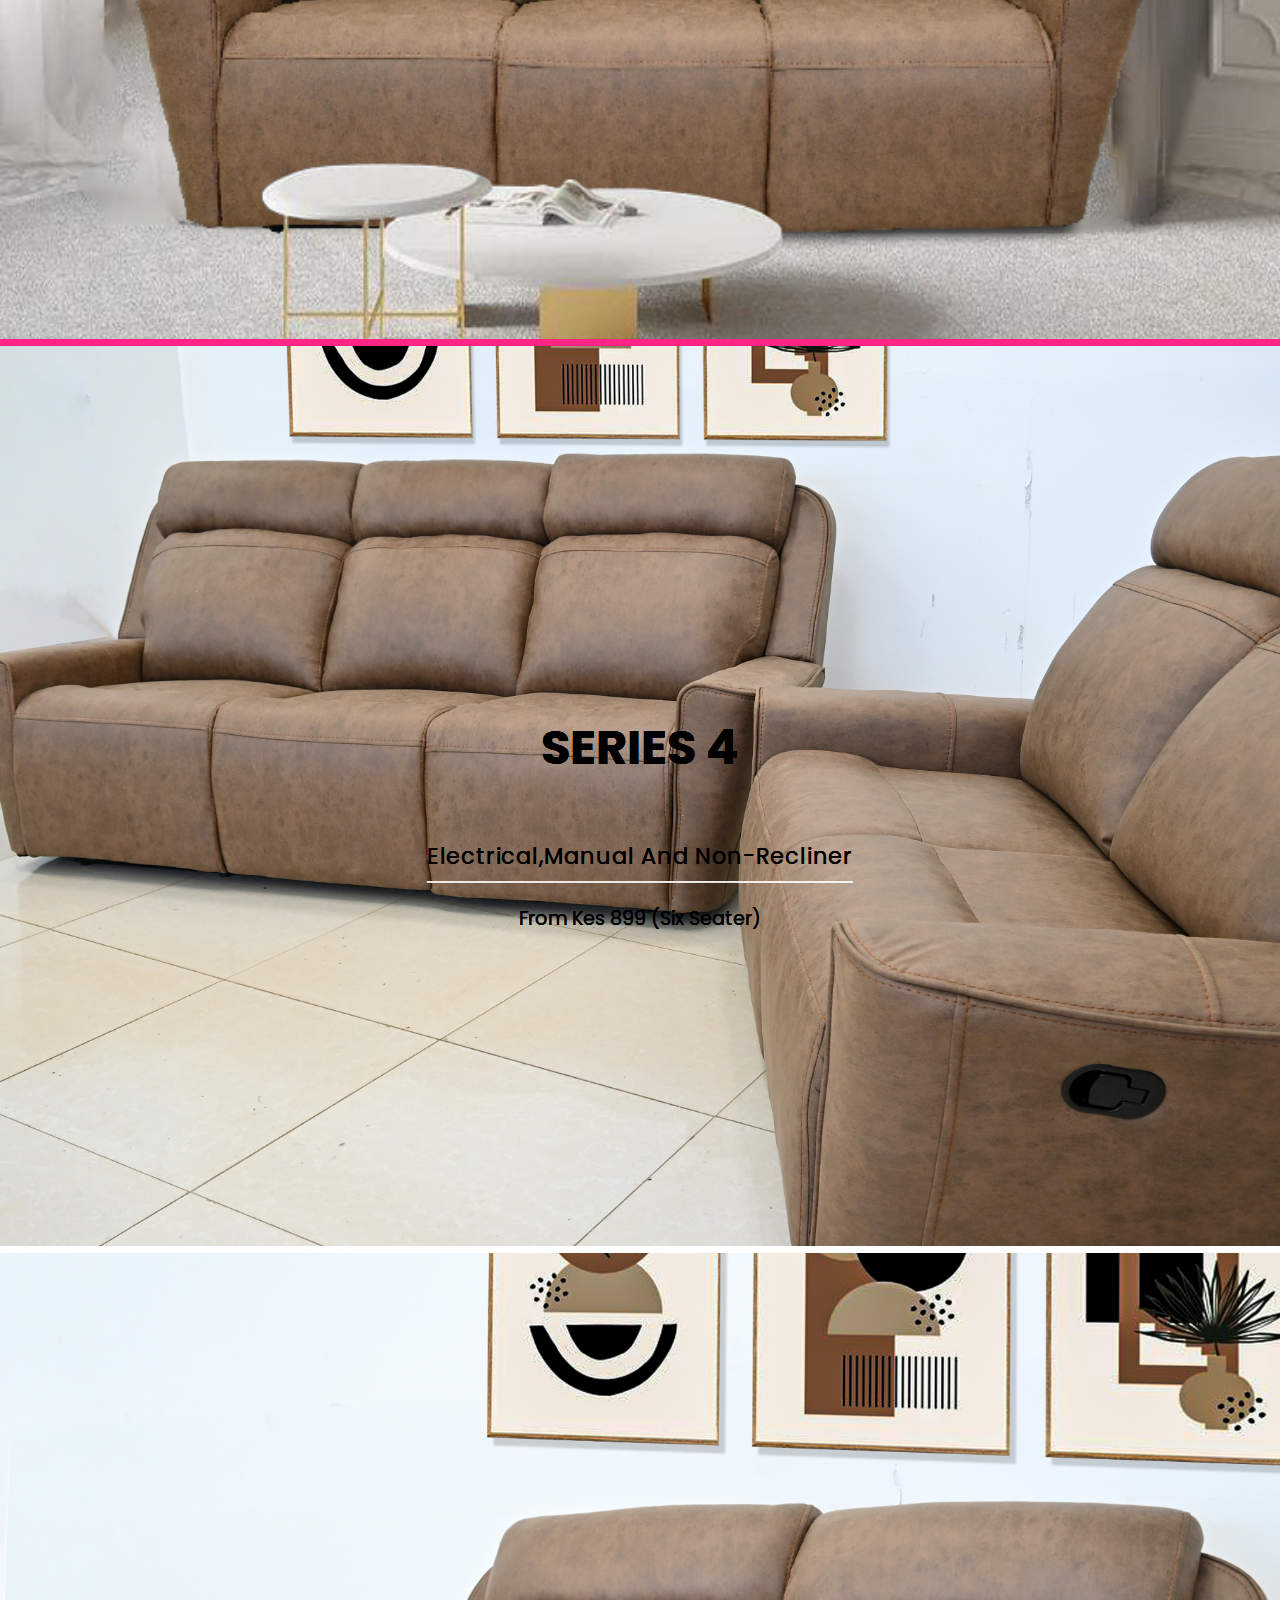
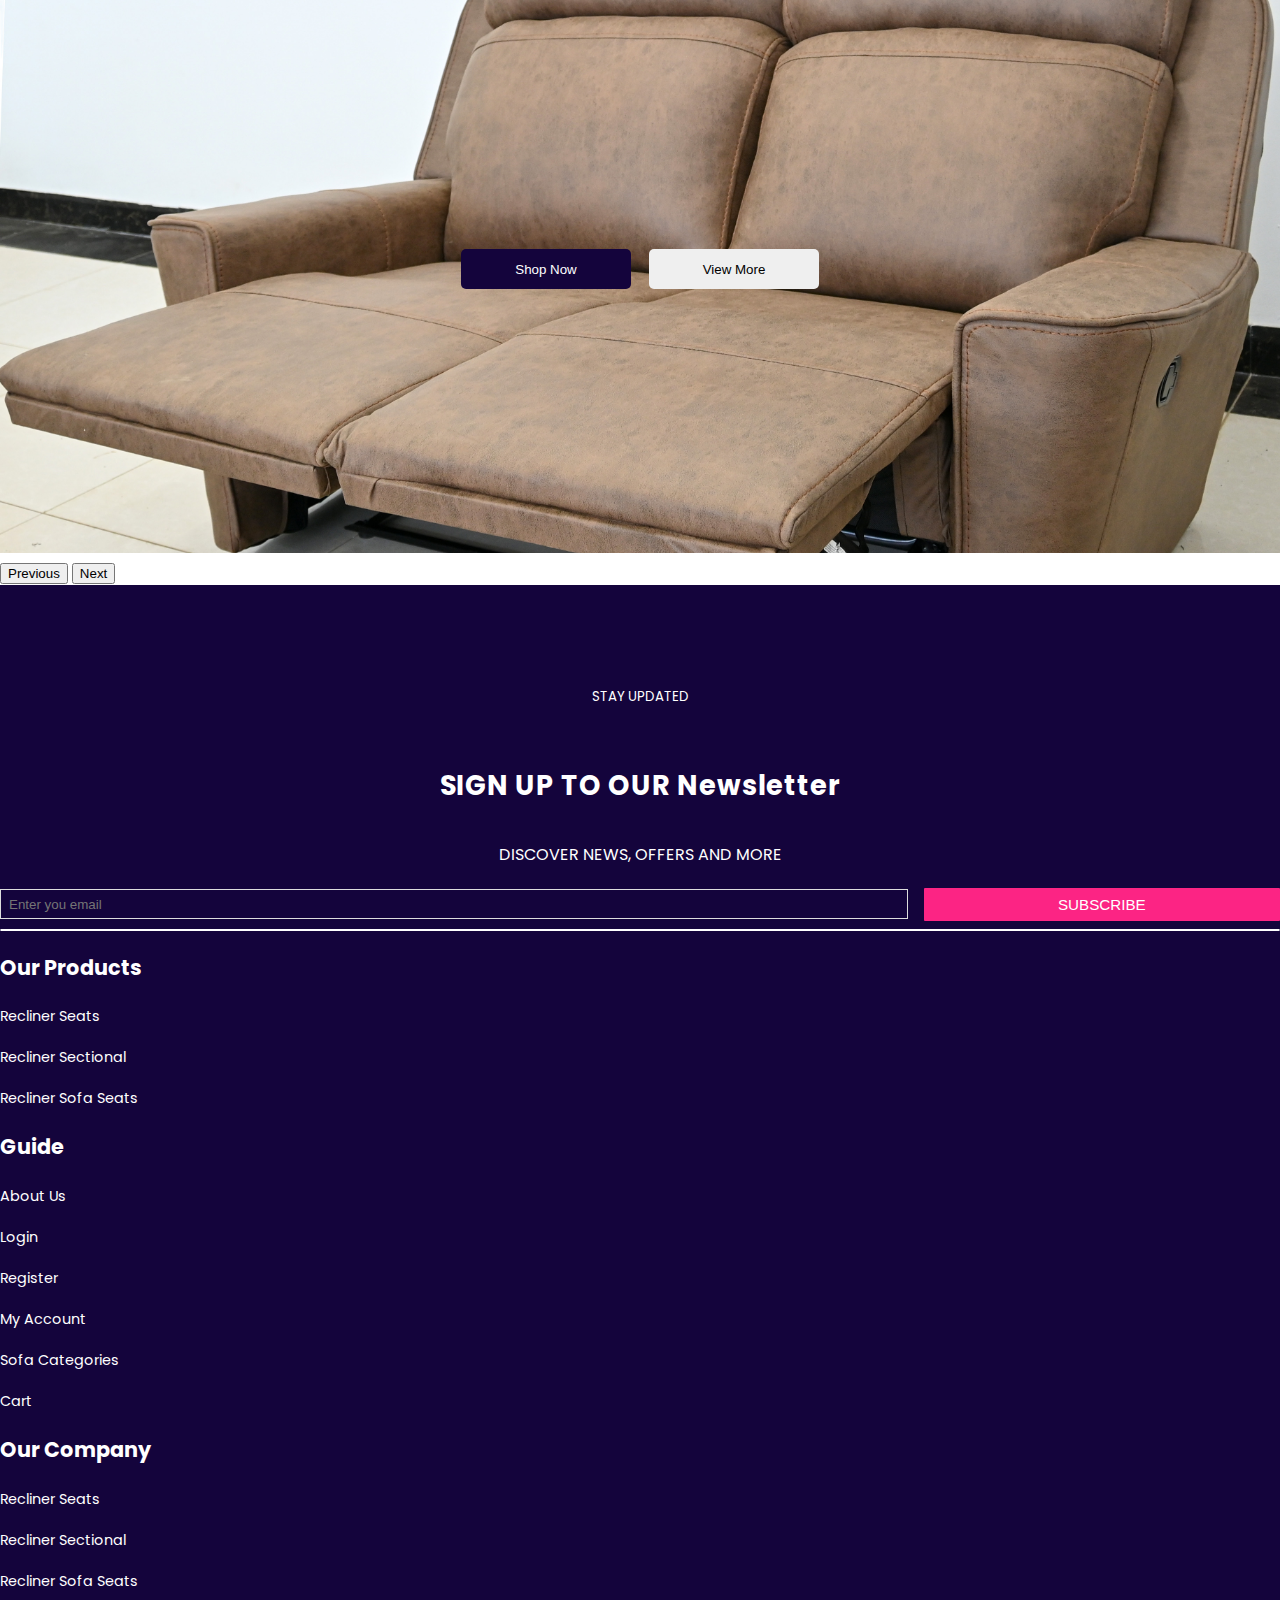
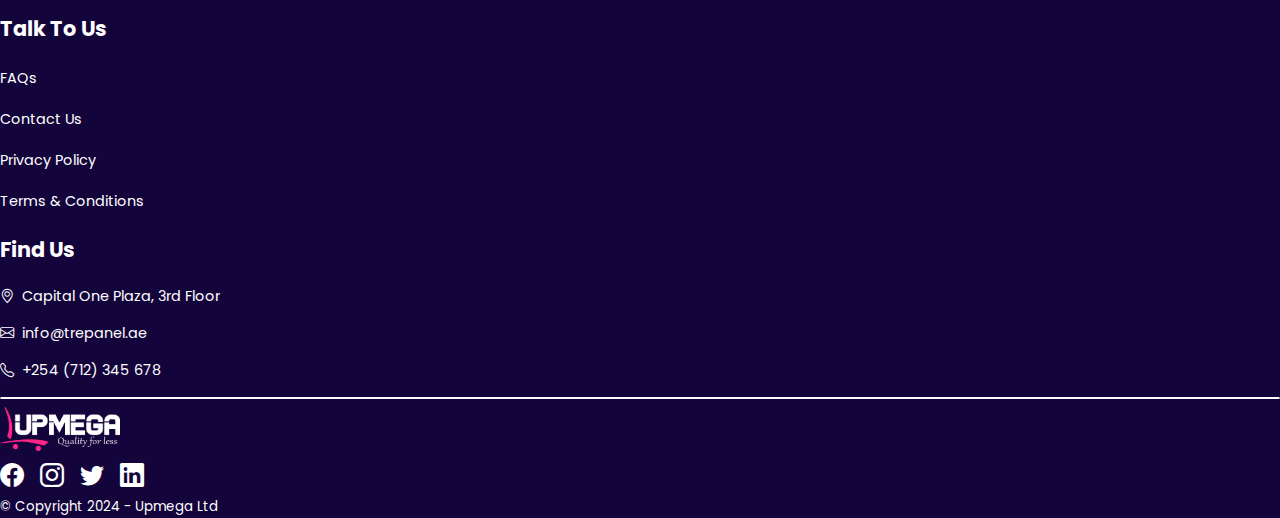
==== commit 88c67492: "steper" ====
--- a/index.html
+++ b/index.html
@@ -213,8 +213,16 @@
           </div>
 
           <div class="main-buttons hero-section-btns">
-            <button type="button" class="shop-now-btn">Shop Now</button>
-            <button type="button" class="view-more-btn">View More</button>
+            <button type="button" class="shop-now-btn">
+              <a href="/product.html" style="color: white;">
+                Shop Now
+              </a>
+            </button>
+            <button type="button" class="view-more-btn">
+              <a href="/product.html" style="color: black;">
+                View More
+              </a>
+            </button>
           </div>
 
         </div>
@@ -309,34 +317,6 @@
         </div>
         <div class="carousel-item">
           <img src="./assets/section-2-4.jpg" class="d-block w-100" alt="img" />
-          <div class="carousel-caption d-none d-md-block">
-            <h1>series 1</h1>
-            <p>
-              <span class="text-uppercase">electrical</span>,manual and
-              non-recliner
-            </p>
-            <small
-              >from <span class="text-uppercase">kes</span> 899 (Six
-              Seater)</small
-            >
-          </div>
-        </div>
-        <div class="carousel-item">
-          <img src="./assets/section-2-5.jpg" class="d-block w-100" alt="img" />
-          <div class="carousel-caption d-none d-md-block">
-            <h1>series 1</h1>
-            <p>
-              <span class="text-uppercase">electrical</span>,manual and
-              non-recliner
-            </p>
-            <small
-              >from <span class="text-uppercase">kes</span> 899 (Six
-              Seater)</small
-            >
-          </div>
-        </div>
-        <div class="carousel-item">
-          <img src="./assets/section-2-6.jpg" class="d-block w-100" alt="img" />
           <div class="carousel-caption d-none d-md-block">
             <h1>series 1</h1>
             <p>
--- a/index.css
+++ b/index.css
@@ -30,7 +30,8 @@
 
 .carousel-control-prev-icon,
 .carousel-control-next-icon {
-  filter: invert(61%) sepia(173%) saturate(984%) hue-rotate(320deg) brightness(88%);
+  filter: invert(61%) sepia(173%) saturate(984%) hue-rotate(320deg)
+    brightness(88%);
   width: 64px !important;
   height: 45px !important;
 }
@@ -41,7 +42,6 @@
     height: 10px !important;
     border-radius: 100%;
     aspect-ratio: 1/1;
-
   }
 }
 
@@ -53,6 +53,7 @@
   display: flex;
   flex-wrap: wrap;
   gap: 0.5rem;
+  z-index: 2;
 
   & button {
     width: 170px;
@@ -83,36 +84,35 @@
 }
 
 .navbar-toggler {
-    &:active,
-    &:focus,
-    &:hover {
-      outline: none !important;
-      box-shadow: none !important;
-      border: none  !important;
-    }
-    & i{
-
-      font-size: 2rem;
-      background-color: var(--white-color);
-      padding: 0rem 0.6rem;
-      border-radius: 10px;
-    }
-  
+  &:active,
+  &:focus,
+  &:hover {
+    outline: none !important;
+    box-shadow: none !important;
+    border: none !important;
+  }
+  & i {
+    font-size: 2rem;
+    background-color: var(--white-color);
+    padding: 0rem 0.6rem;
+    border-radius: 10px;
+  }
 }
 
 .ss {
   height: 100dvh;
 }
 
-.filter-icons{
+.filter-icons {
   filter: invert(1);
 }
 
 /* --------------------- shoaib-code ------------------------ */
 
 .navbar {
-  position: relative;
-  background: linear-gradient(rgba(20, 4, 60, 0.72), rgba(255, 255, 255, 0));
+  position: absolute;
+  top: 0;
+  z-index: 5;
 
   & a {
     color: var(--white-color);
@@ -152,7 +152,7 @@
   left: 0;
   background-color: var(--white-color);
   width: 100%;
-  z-index: -1;
+  z-index: 4;
   height: 90vh;
 
   & .sofa-container {
@@ -167,7 +167,7 @@
         width: 67%;
         margin-bottom: 2rem;
       }
-      
+
       width: 30%;
       font-size: 14px;
       font-weight: 500;
@@ -181,32 +181,45 @@
   font-weight: 500;
 }
 
-@media screen and  (max-width: 992px){
-  .navbar-collapse{
+@media screen and (max-width: 992px) {
+  .navbar-collapse {
     background-color: #2b2a2a;
     padding: 1rem;
   }
 }
-  
-
-.nav-item{
+
+.nav-item {
   margin-bottom: 1rem;
 }
 
-
 /*  ----------------- hero-section -------------------------- */
+.hero-section::before {
+  content: "";
+  position: absolute;
+  bottom: 0;
+  left: 0;
+  width: 100%;
+  height: 100%;
+  background: linear-gradient(
+    to bottom,
+    rgba(20, 4, 60, 0.72),
+    rgba(255, 255, 255, 0)
+  );
+  z-index: 1;
+}
+
 .hero-wrapper {
   height: 100dvh;
-
-
-  .hero-section {
+  /* position: absolute; */
+  /* z-index: 3; */
+
+  & .hero-section {
     position: absolute;
     top: 0;
     left: 0;
     width: 100%;
     height: 100dvh;
-
-    z-index: -5;
+    z-index: 2;
 
     & .hero-section-carousel {
       position: relative;
@@ -228,6 +241,7 @@
         align-items: center;
         flex-direction: column;
         color: var(--white-color);
+        z-index: 2;
 
         & h1 {
           font-size: 2.5rem;
@@ -458,3 +472,111 @@
     }
   }
 }
+
+/********************   Product page      *********************/
+.product-section {
+  /* background: white; */
+  & .navbar {
+    background: white;
+  }
+
+  & .nav-link {
+    color: black;
+  }
+
+  .carouselExampleCaptions {
+    & img {
+      height: 400px;
+    }
+  }
+
+  .stepper {
+    display: flex;
+    justify-content: center;
+    margin: 20px 0;
+  }
+
+  .step {
+    display: flex;
+    flex-direction: column;
+    align-items: center;
+    justify-content: center;
+    flex-direction: row;
+    width: 150px;
+    height: 60px;
+    margin: 0 10px;
+    border: 2px solid #14043c;
+    border-radius: 8px;
+    color: #14043c;
+    font-weight: bold;
+    position: relative;
+    padding: 10px;
+  }
+
+  .step.active-step {
+    background-color: #14043c;
+    color: #fff;
+  }
+
+  .step-number {
+    width: 30px;
+    height: 30px;
+    background-color: #d9d9dd;
+    border-radius: 30%;
+    display: flex;
+    align-items: center;
+    justify-content: center;
+    font-size: 16px;
+    font-weight: bold;
+    color: #645f7f;
+    left: calc(50% - 15px);
+    margin-right: 10px;
+  }
+
+  .step.active-step .step-number {
+    background-color: white;
+    color: #14043c;
+  }
+
+  .step-label {
+    font-size: 14px;
+  }
+
+  .form-check-label {
+    padding: 5px 10px;
+    border: 1px solid #979797;
+    font-size: 15px;
+    border-radius: 7px;
+  }
+
+  & .modal-button {
+    background-color: #14043c !important;
+    color: white !important;
+    width: 100%;
+    border: none;
+    font-size: 15px;
+    padding: 8px 10px;
+  }
+
+  .product-box {
+    padding: 8px 20px;
+    display: flex;
+    justify-content: center;
+    text-align: center;
+    border: 1px solid #14043c !important;
+    border-radius: 2px;
+    opacity: 1;
+  }
+
+  .product-image {
+    width: 100px;
+  }
+
+  .product-info {
+    gap: 2px; /* Adjusted for spacing between name and price */
+  }
+
+  .container-fluid {
+    padding: 0;
+  }
+}
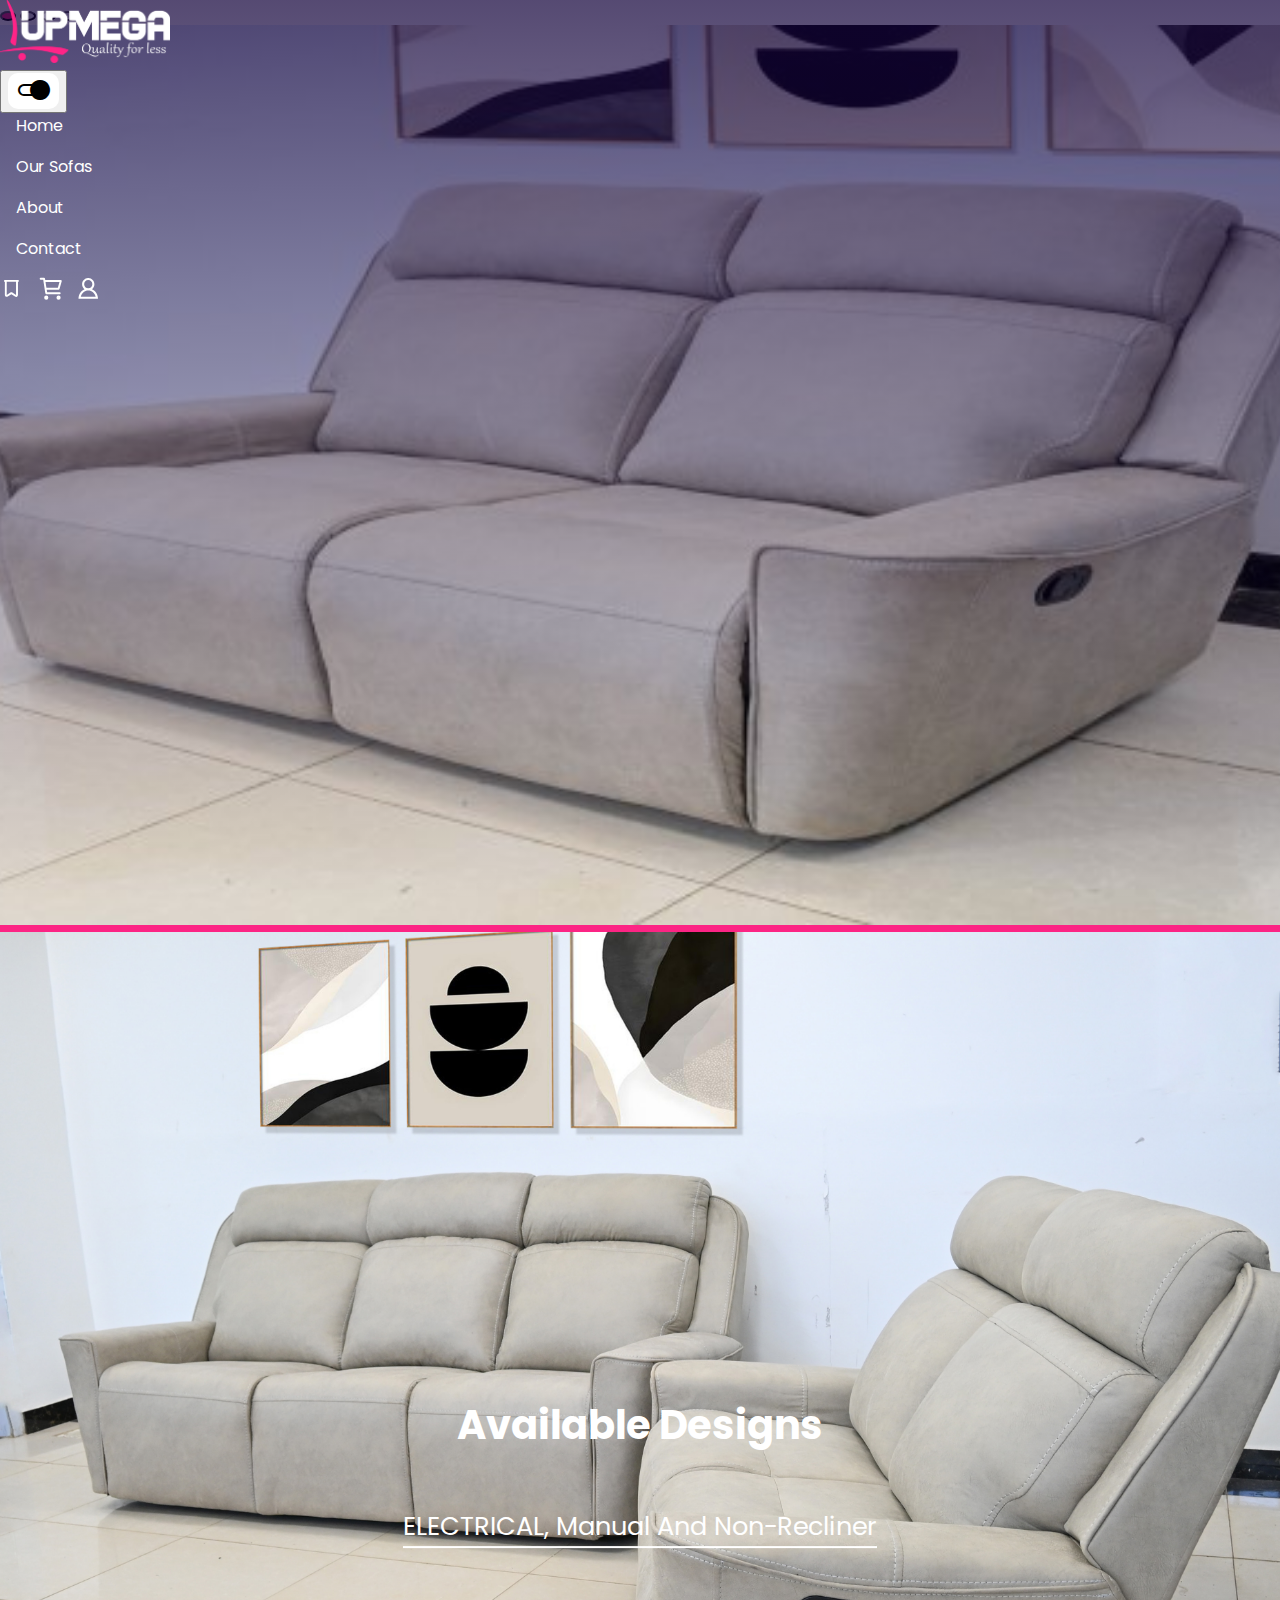
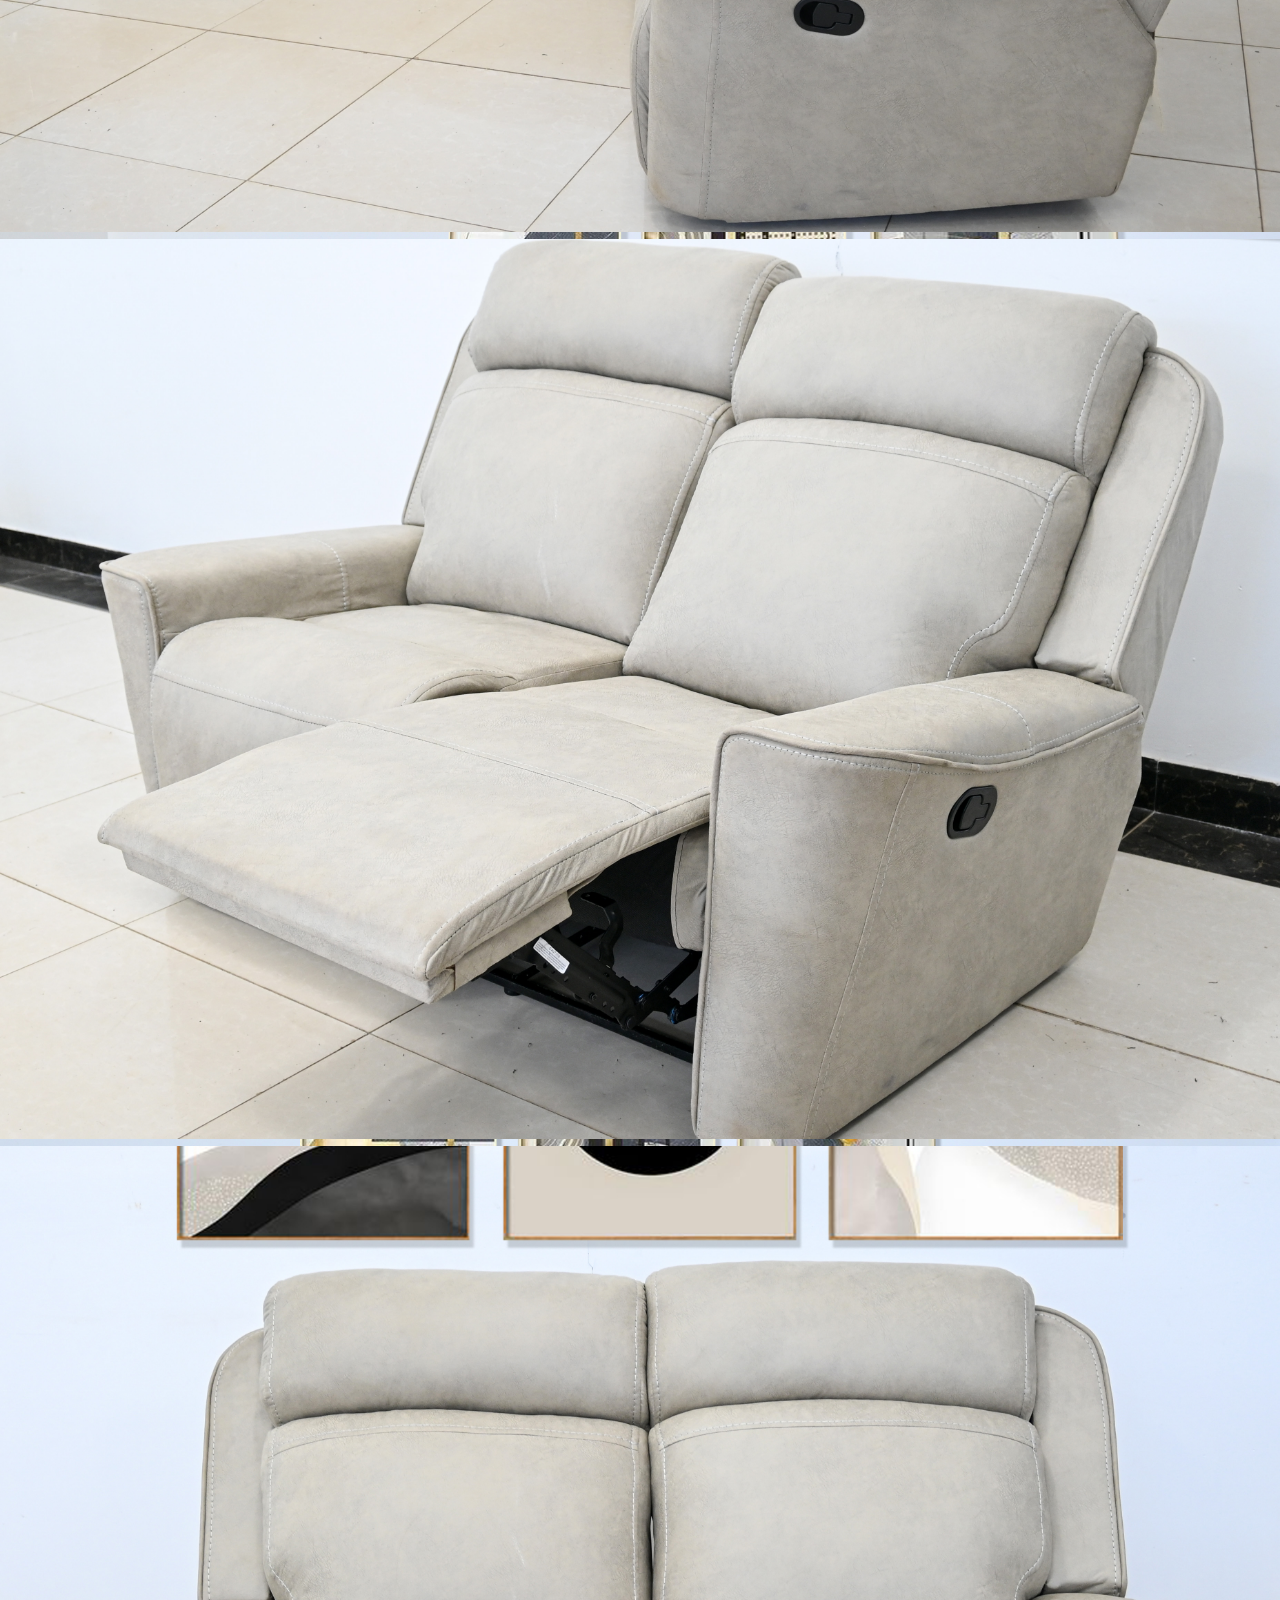
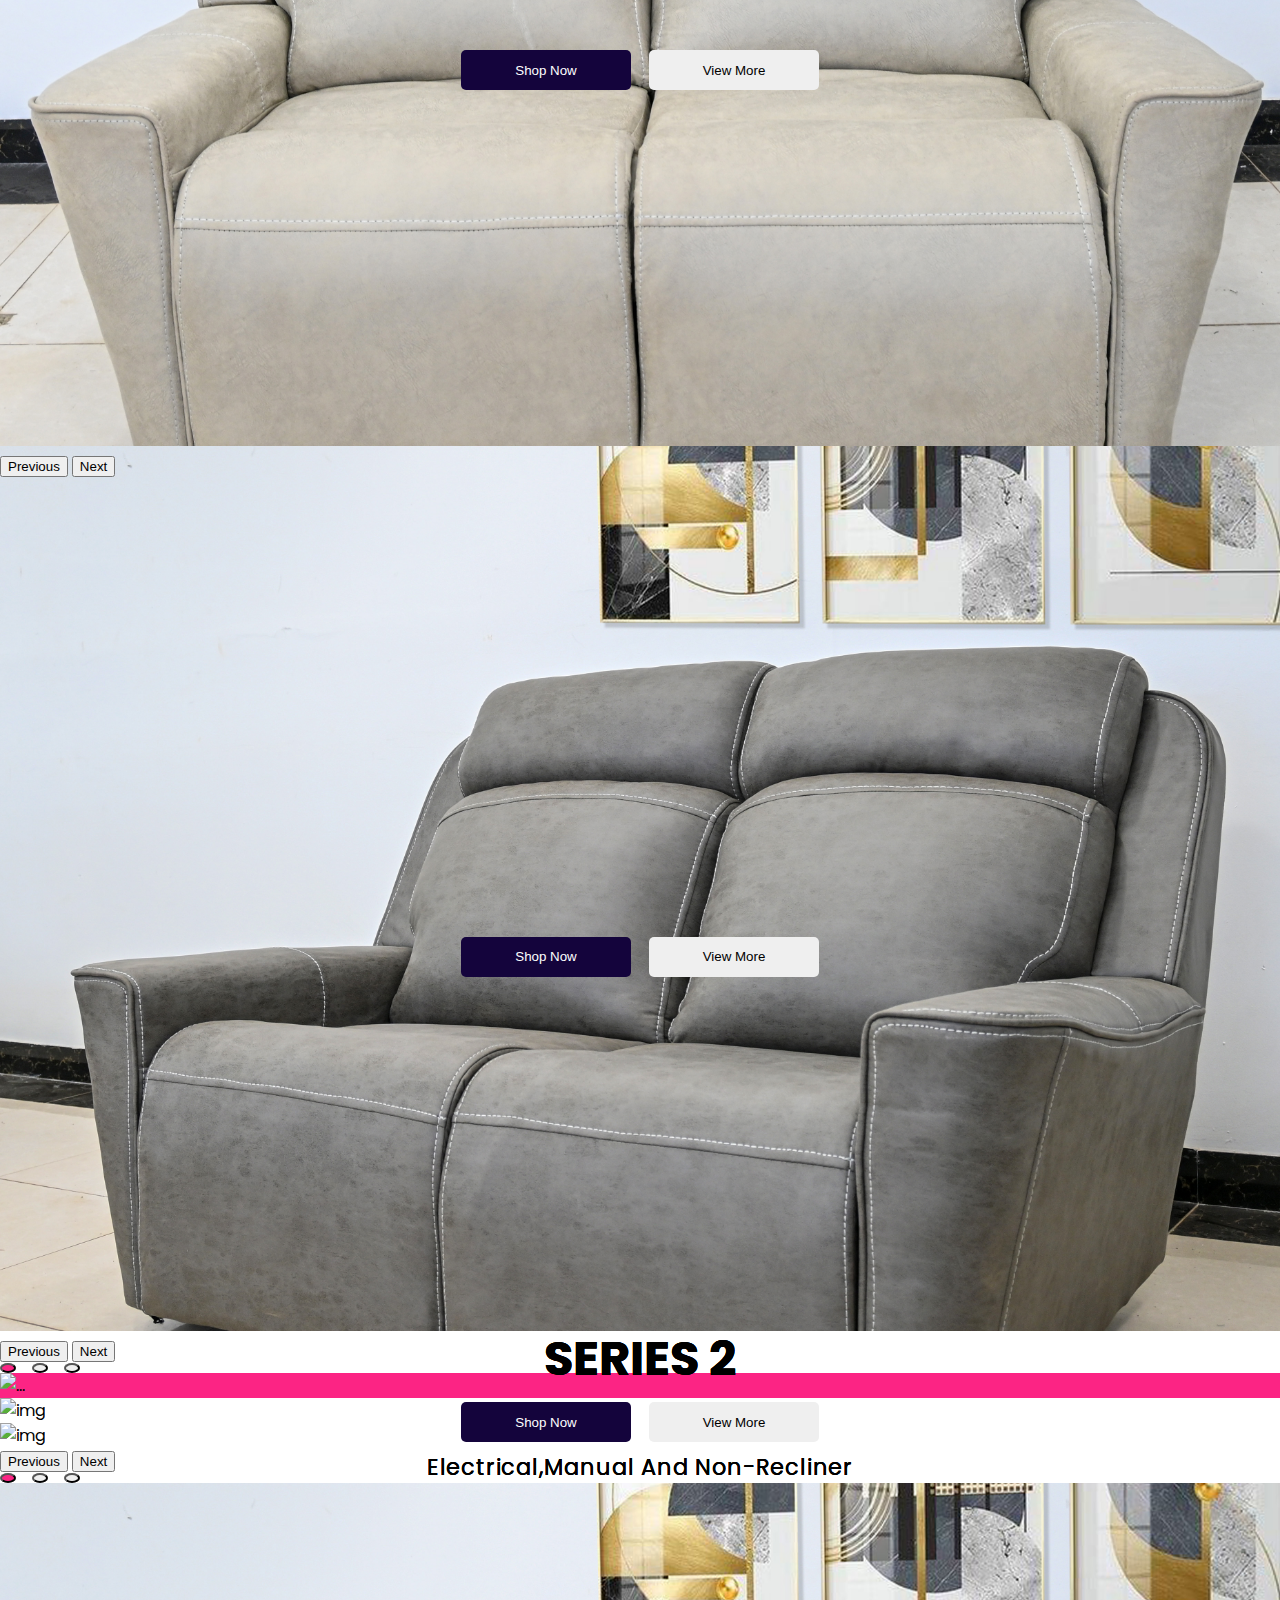
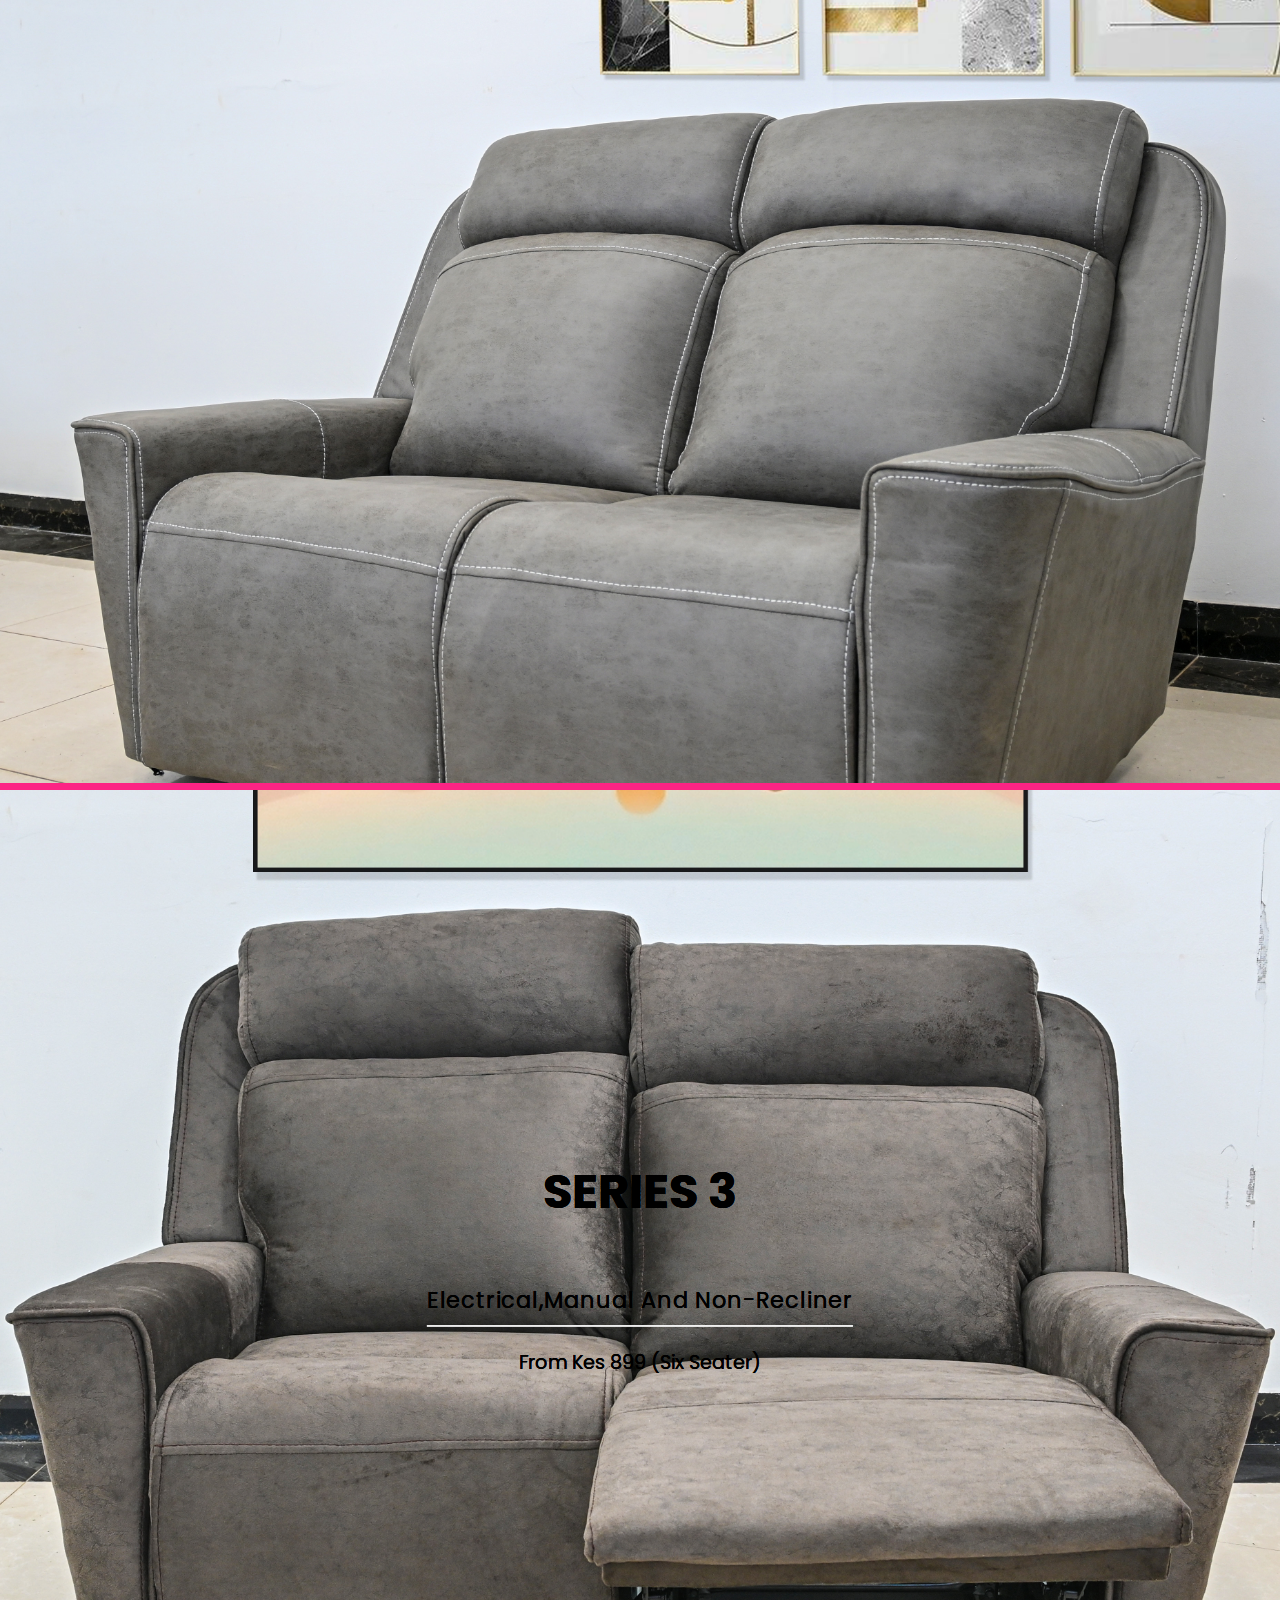
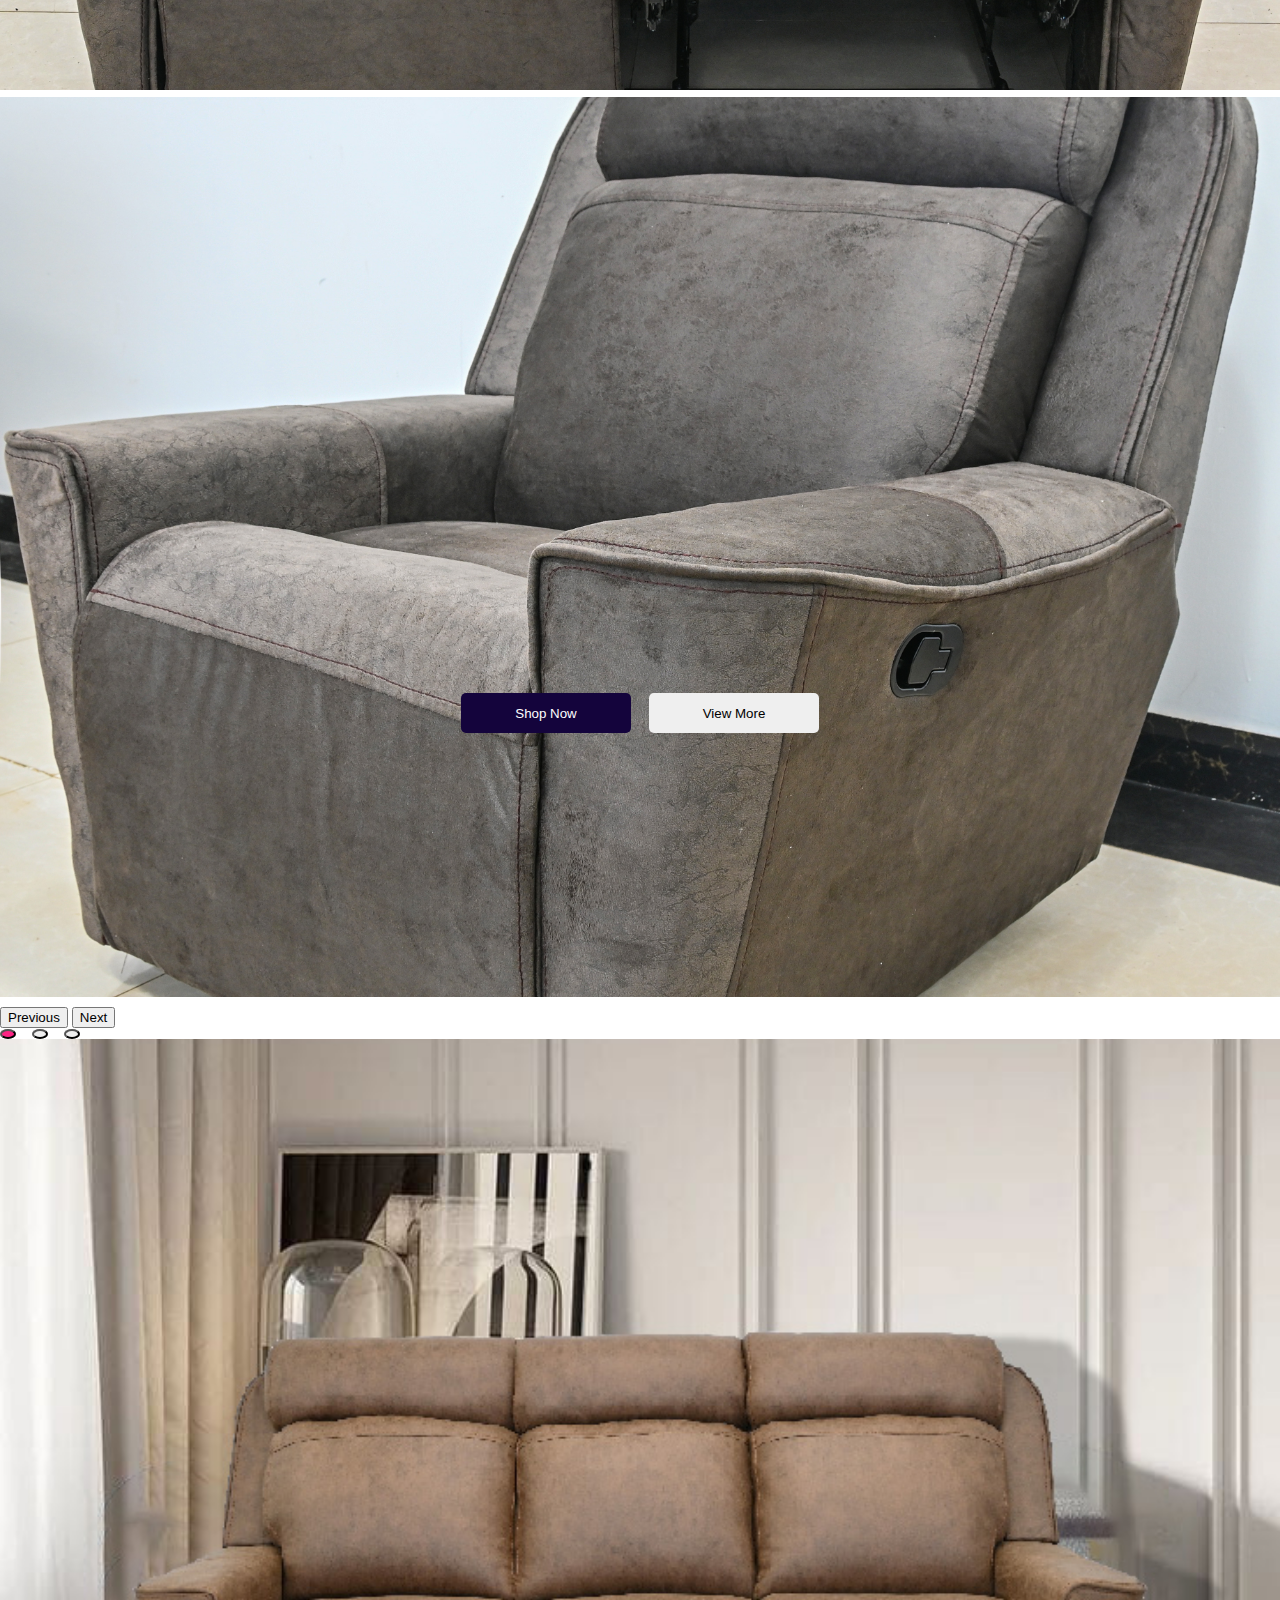
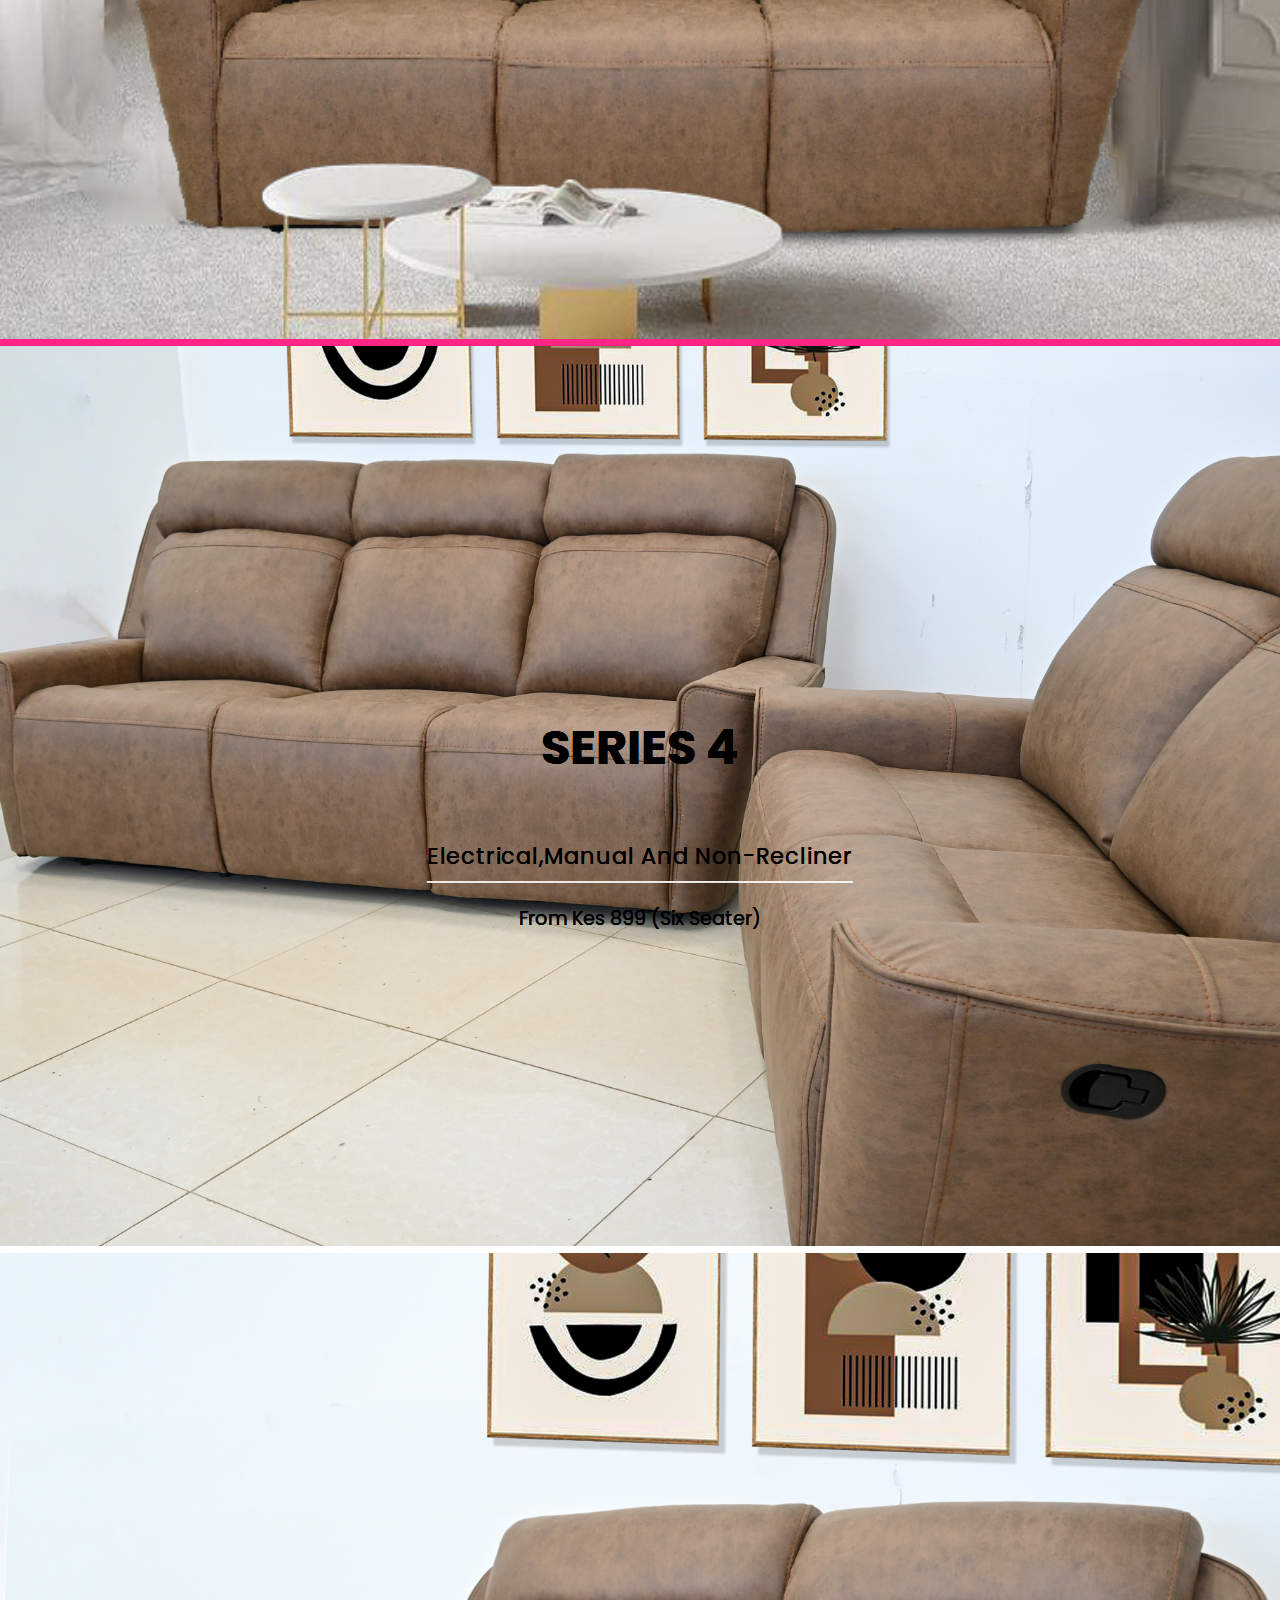
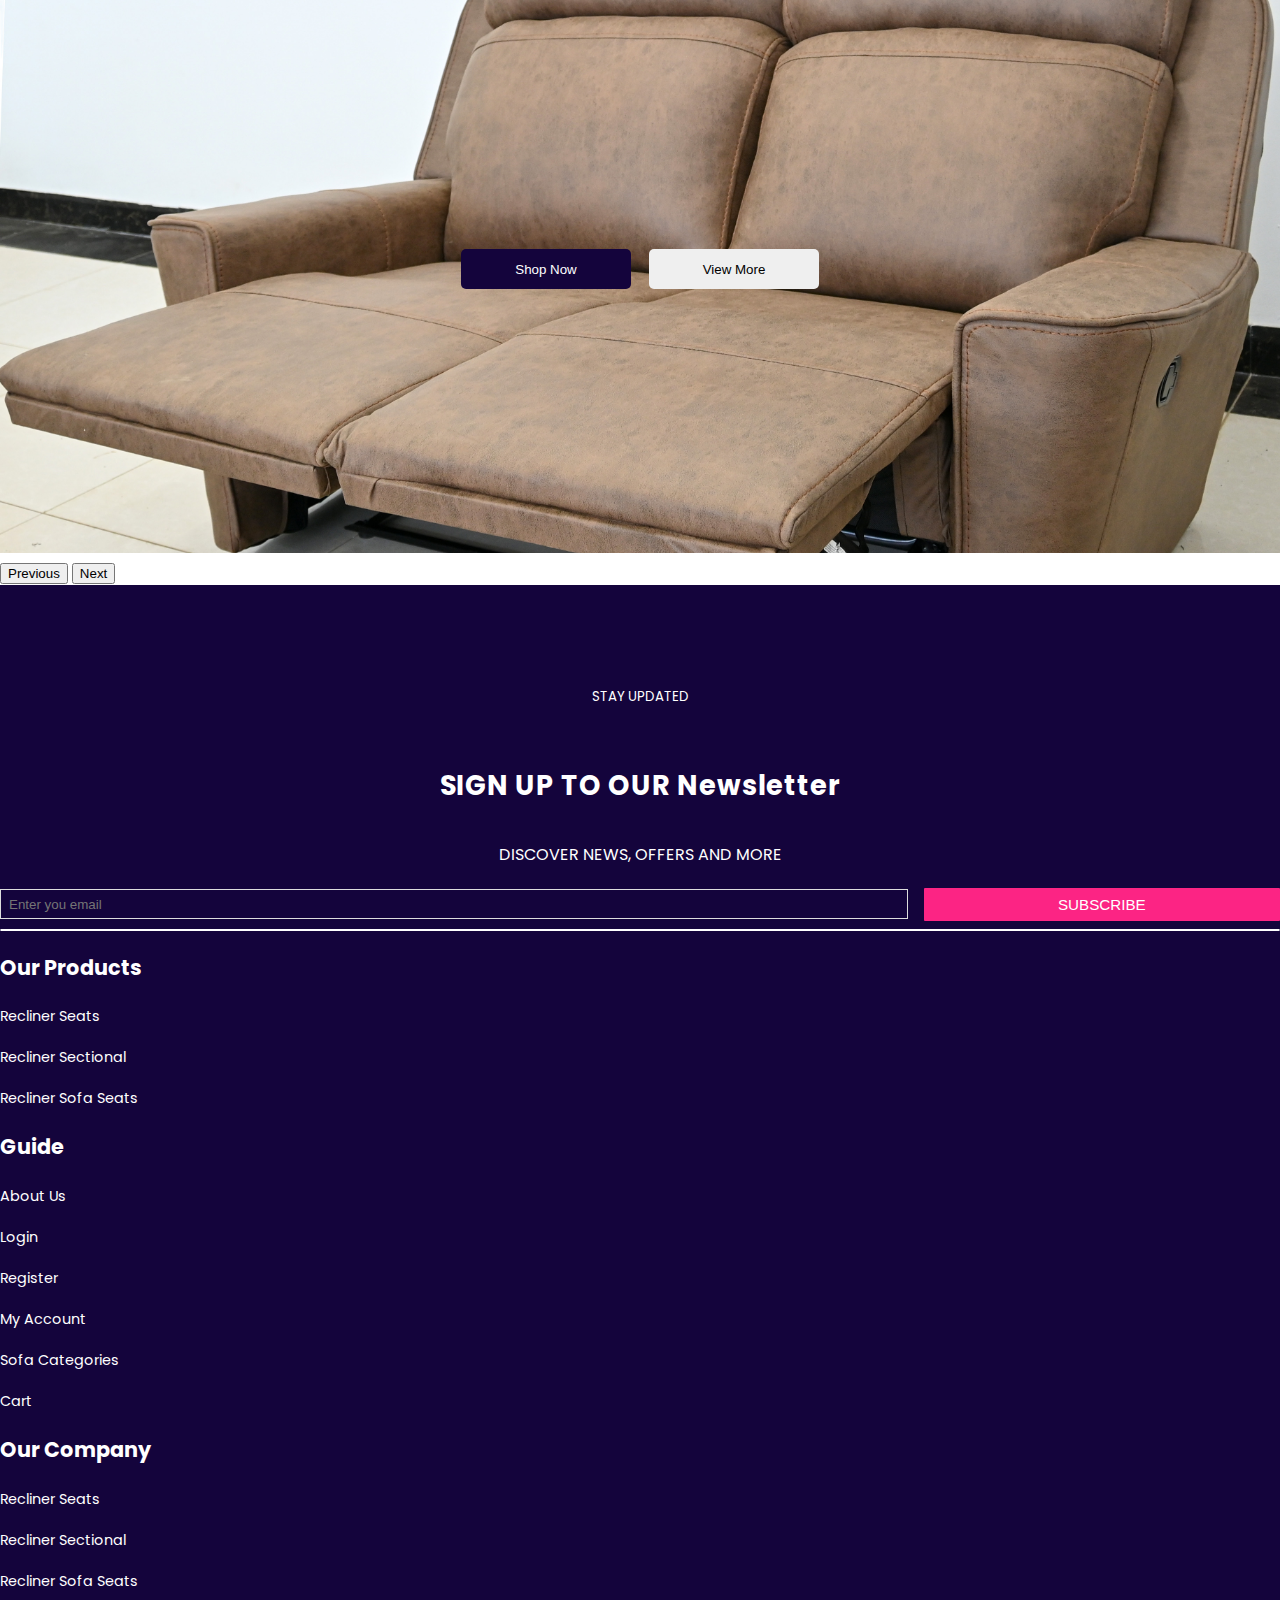
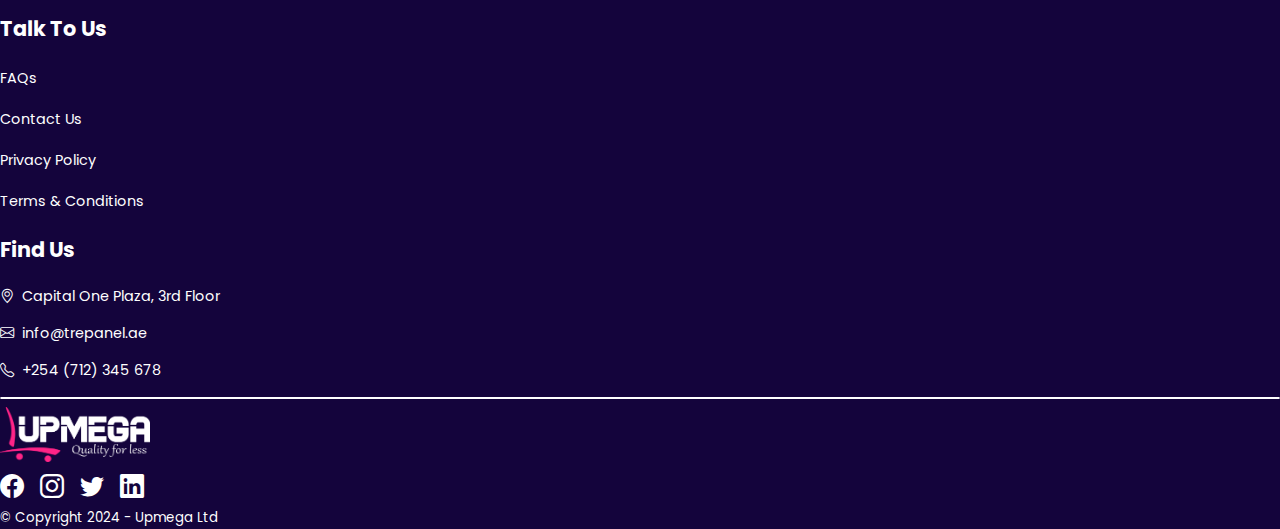
==== commit 0bc527fc: "product page" ====
--- a/index.html
+++ b/index.html
@@ -168,7 +168,7 @@
           <div class="carousel-inner">
             <div class="carousel-item active">
               <img
-                src="./assets/hero-1.jpg"
+                src="./assets/resize-17255264751863990847hero1.jpg"
                 class="d-block img-fluid"
                 alt="..."
               />
--- a/index.css
+++ b/index.css
@@ -125,7 +125,7 @@
   }
 
   & .navbar-brand img {
-    width: 120px;
+    width: 170px;
   }
 
   & .navbar-nav li {
@@ -424,7 +424,7 @@
 
     & .deep-footer {
       & img {
-        width: 120px;
+        width: 150px;
       }
 
       & .social-icons {
@@ -486,7 +486,8 @@
 
   .carouselExampleCaptions {
     & img {
-      height: 400px;
+      height: 600px;
+      object-fit: contain;
     }
   }
 
@@ -494,6 +495,9 @@
     display: flex;
     justify-content: center;
     margin: 20px 0;
+    padding: 16px 0;
+    background-color: #f4f4f4f4;
+    border-radius: 5px;
   }
 
   .step {
@@ -502,19 +506,20 @@
     align-items: center;
     justify-content: center;
     flex-direction: row;
-    width: 150px;
+    width: 170px;
     height: 60px;
-    margin: 0 10px;
-    border: 2px solid #14043c;
+    margin: 0;
     border-radius: 8px;
-    color: #14043c;
+    color: white;
     font-weight: bold;
     position: relative;
     padding: 10px;
+    background-color: #645f7f;
+    clip-path: polygon(75% 0%, 91% 51%, 75% 100%, 0% 100%, 13% 49%, 0% 0%);
   }
 
   .step.active-step {
-    background-color: #14043c;
+    background-color: var(--pink-color);
     color: #fff;
   }
 
@@ -552,10 +557,10 @@
   & .modal-button {
     background-color: #14043c !important;
     color: white !important;
-    width: 100%;
     border: none;
     font-size: 15px;
     padding: 8px 10px;
+    width: 130px;
   }
 
   .product-box {
@@ -566,6 +571,7 @@
     border: 1px solid #14043c !important;
     border-radius: 2px;
     opacity: 1;
+    position: relative;
   }
 
   .product-image {
@@ -579,4 +585,124 @@
   .container-fluid {
     padding: 0;
   }
-}
+
+  & .sofa-checkbox {
+    position: absolute;
+    top: 20px;
+    left: 10px;
+  }
+
+  .color-options {
+    display: flex;
+    justify-content: center;
+    margin-top: 20px;
+  }
+
+  .carousel-item.active {
+    background-color: transparent !important;
+  }
+
+  .color-option {
+    /* width: 40px; */
+    height: 54px;
+    border-radius: 50%;
+    margin: 0 2px;
+    cursor: pointer;
+    border: 2px solid transparent;
+    transition: border 0.3s;
+    padding: 2px;
+
+    img {
+      width: 45px;
+      height: 45px;
+    }
+  }
+
+  .color-option:hover,
+  .color-option.selected {
+    border: 2px solid #000;
+  }
+
+  .color-red {
+    background-color: #ff0000;
+  }
+  .color-blue {
+    background-color: #0000ff;
+  }
+  .color-green {
+    background-color: #00ff00;
+  }
+  .color-yellow {
+    background-color: #ffff00;
+  }
+  .color-black {
+    background-color: #000000;
+  }
+
+  .product-total-price {
+    box-shadow: 5px -5px 10px rgba(0, 0, 0, 0.5);
+    padding: 8px 10px;
+    border-radius: 8px;
+  }
+
+  .next-step-btn {
+    background-color: var(--pink-color);
+    color: white;
+  }
+
+  .active {
+    background-color: transparent !important;
+  }
+
+  .nav-tabs {
+    font-size: 12px;
+  }
+
+  .nav-tabs .nav-link.active {
+    border-bottom: 1px solid var(--dark-blue);
+    border-top: none;
+    border-left: none;
+    border-right: none;
+  }
+
+  .nav-item {
+    margin-bottom: 0;
+  }
+
+  & .review-card-img {
+    width: 100%;
+  }
+
+  & .review-card-btn {
+    border: none;
+    border-radius: 5px;
+    color: white;
+    background-color: var(--dark-blue);
+    width: 100%;
+    padding: 8px 10px;
+    margin-bottom: 10px;
+  }
+
+  & .review-selected-btn {
+    border-radius: 5px;
+    margin-top: 7px;
+    color: var(--dark-blue);
+    background-color: transparent;
+    width: 100%;
+    padding: 8px 10px;
+    border: 2px solid var(--dark-blue);
+    margin-bottom: 10px;
+  }
+
+  & .review-card-prices div {
+    margin-bottom: 5px;
+  }
+
+  & .review-card-price {
+    color: var(--pink-color);
+  }
+
+  & .currency {
+    font-size: 12px;
+  }
+}
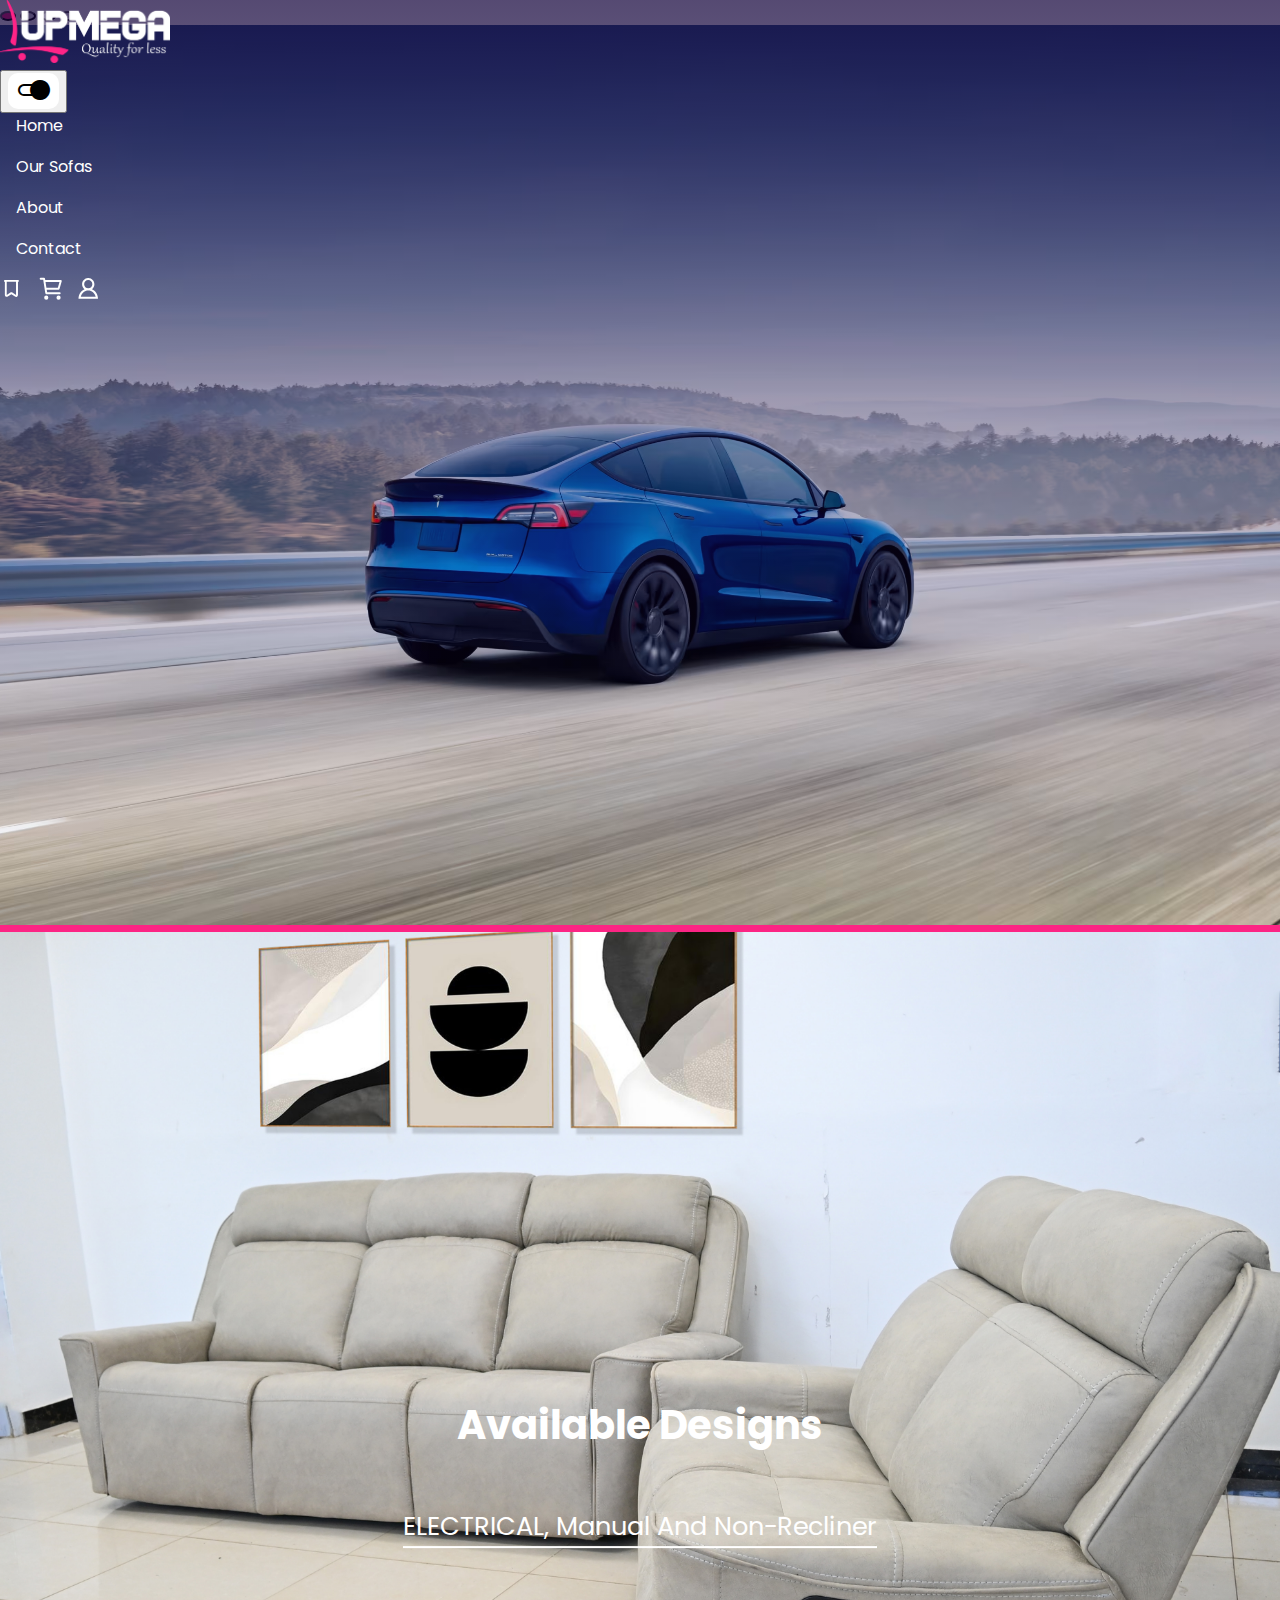
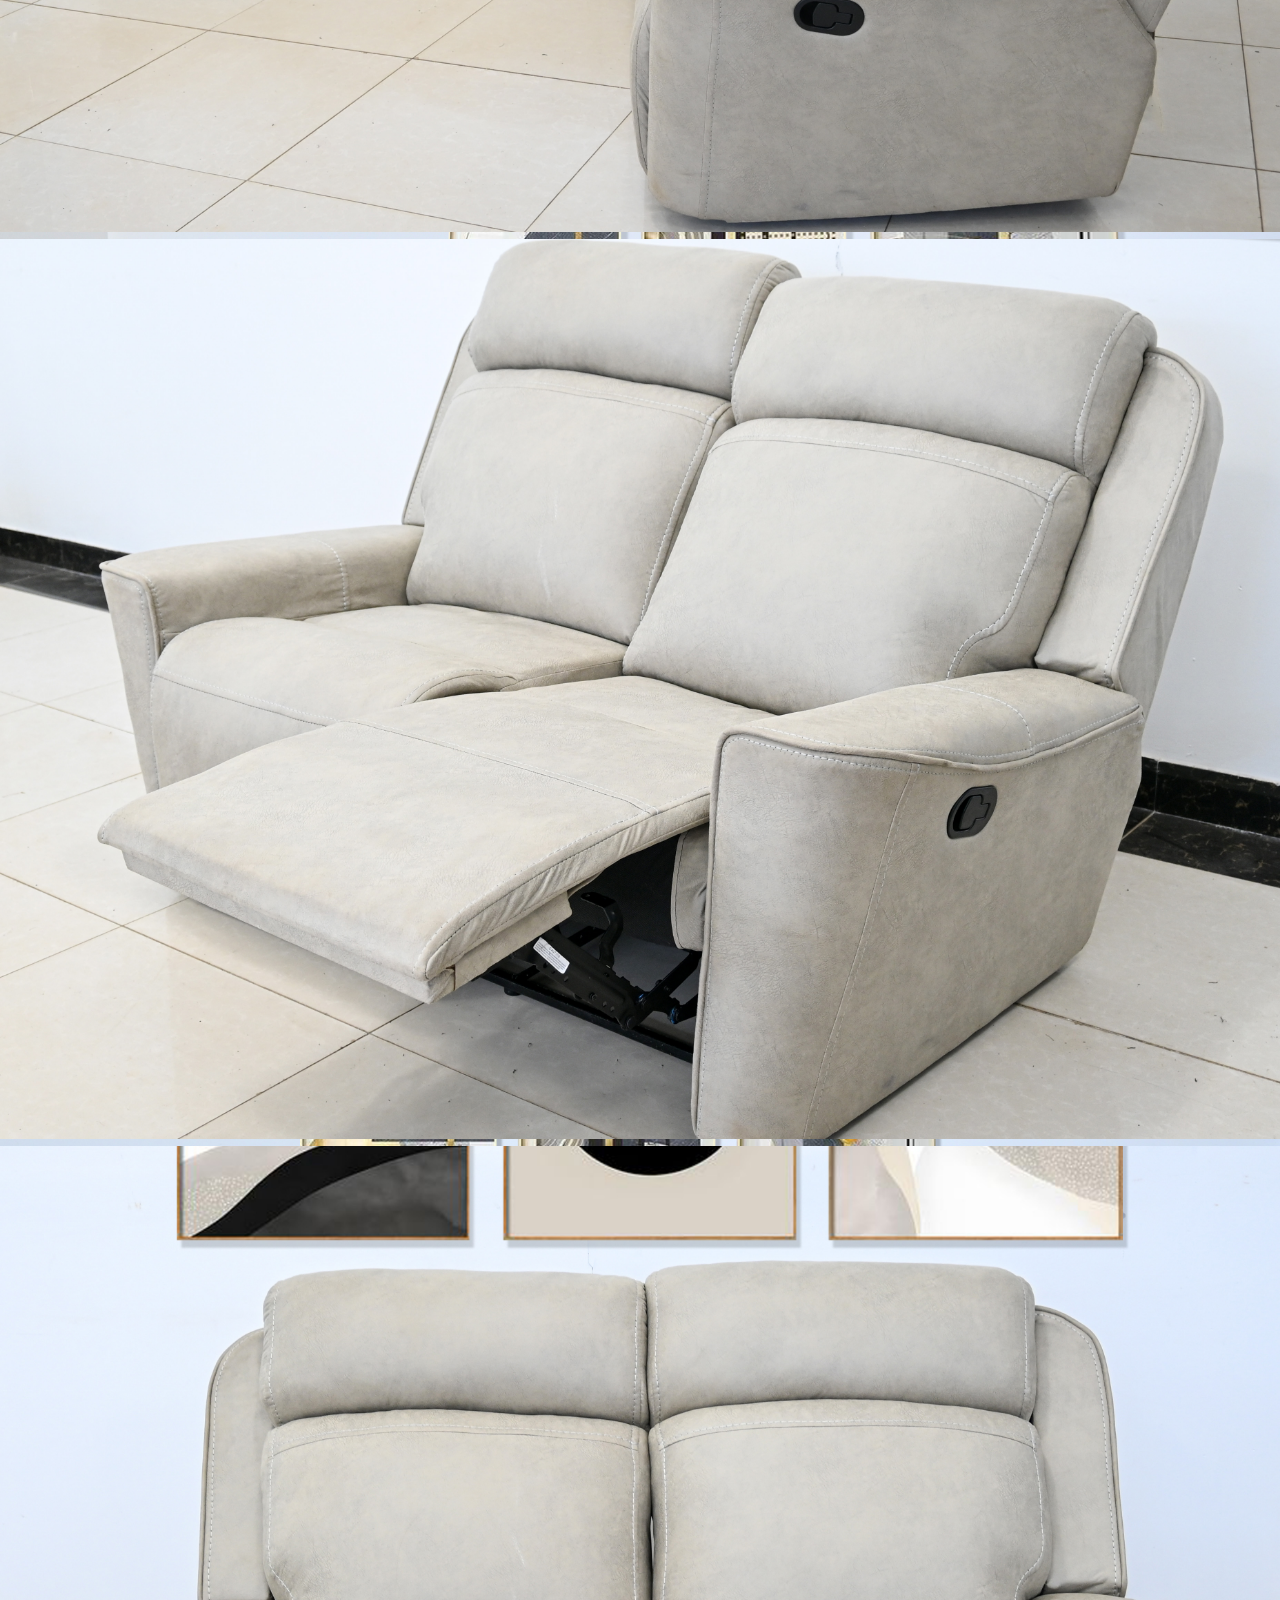
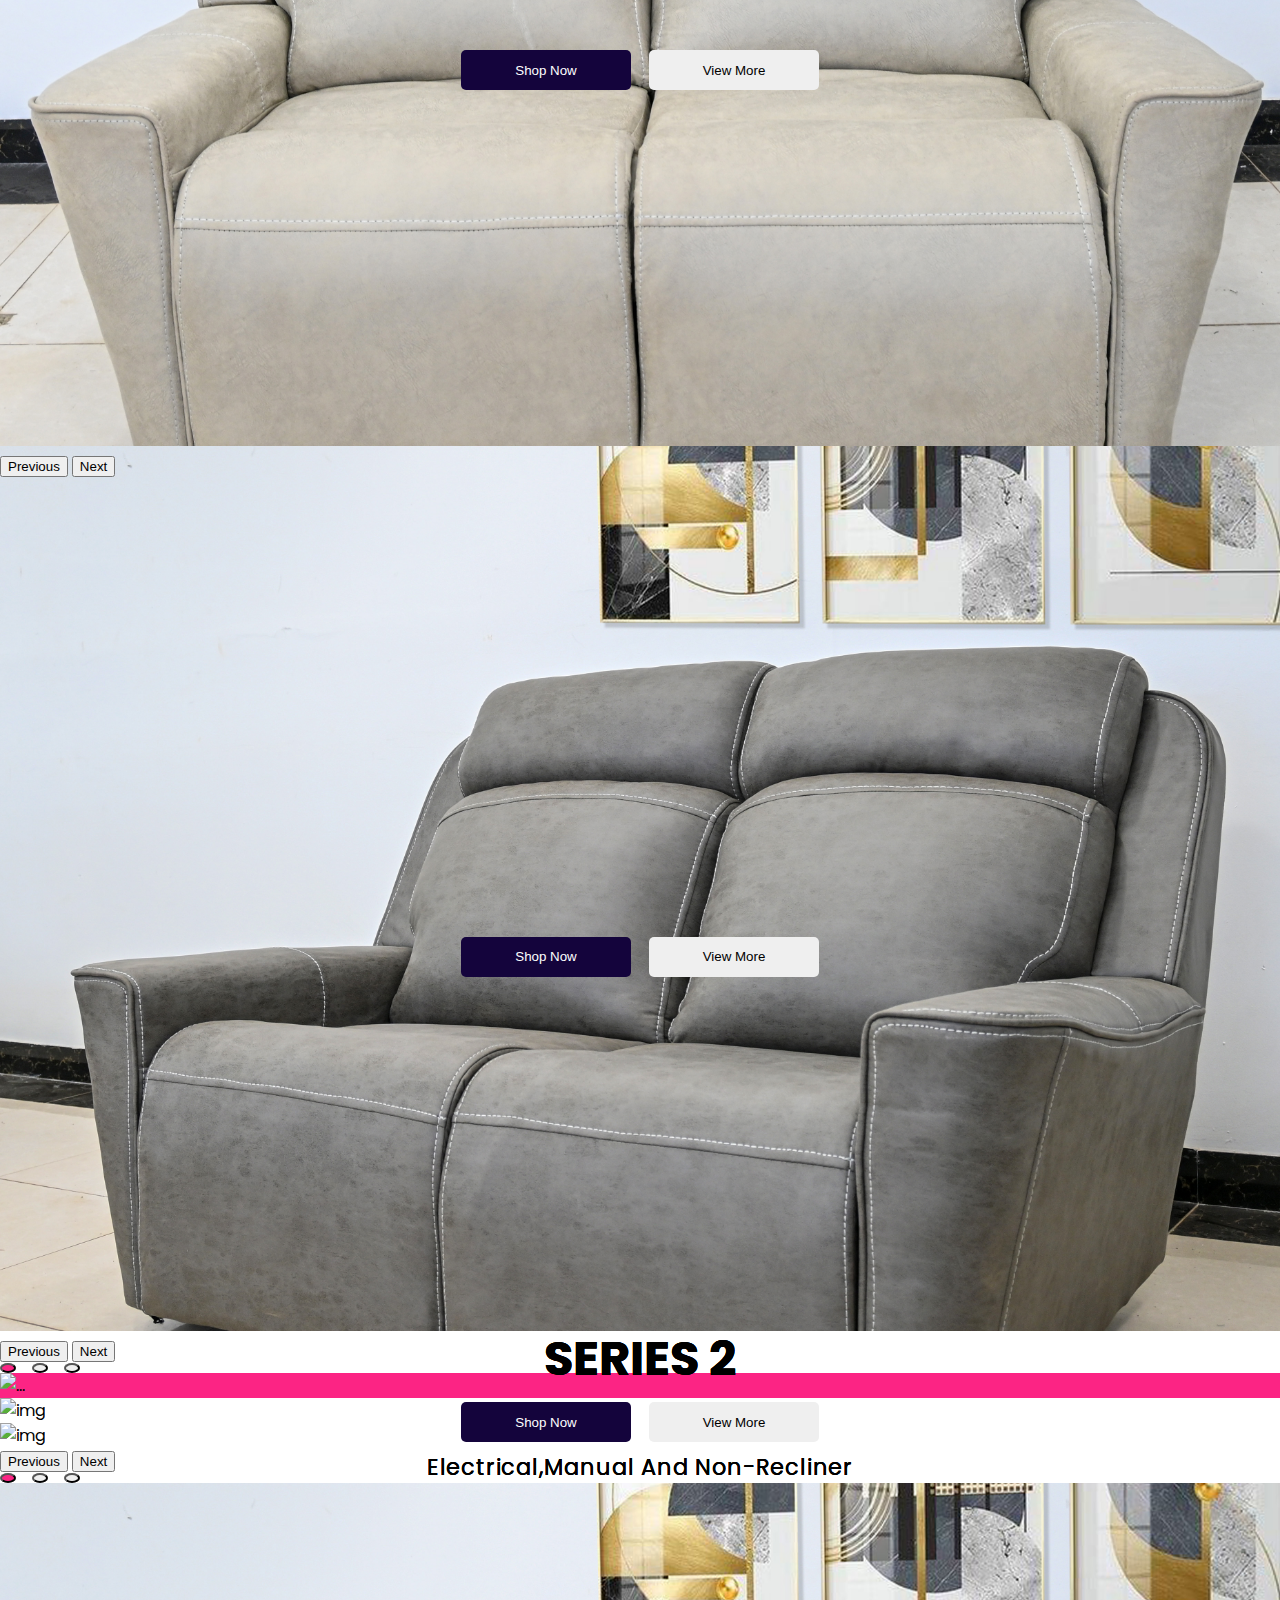
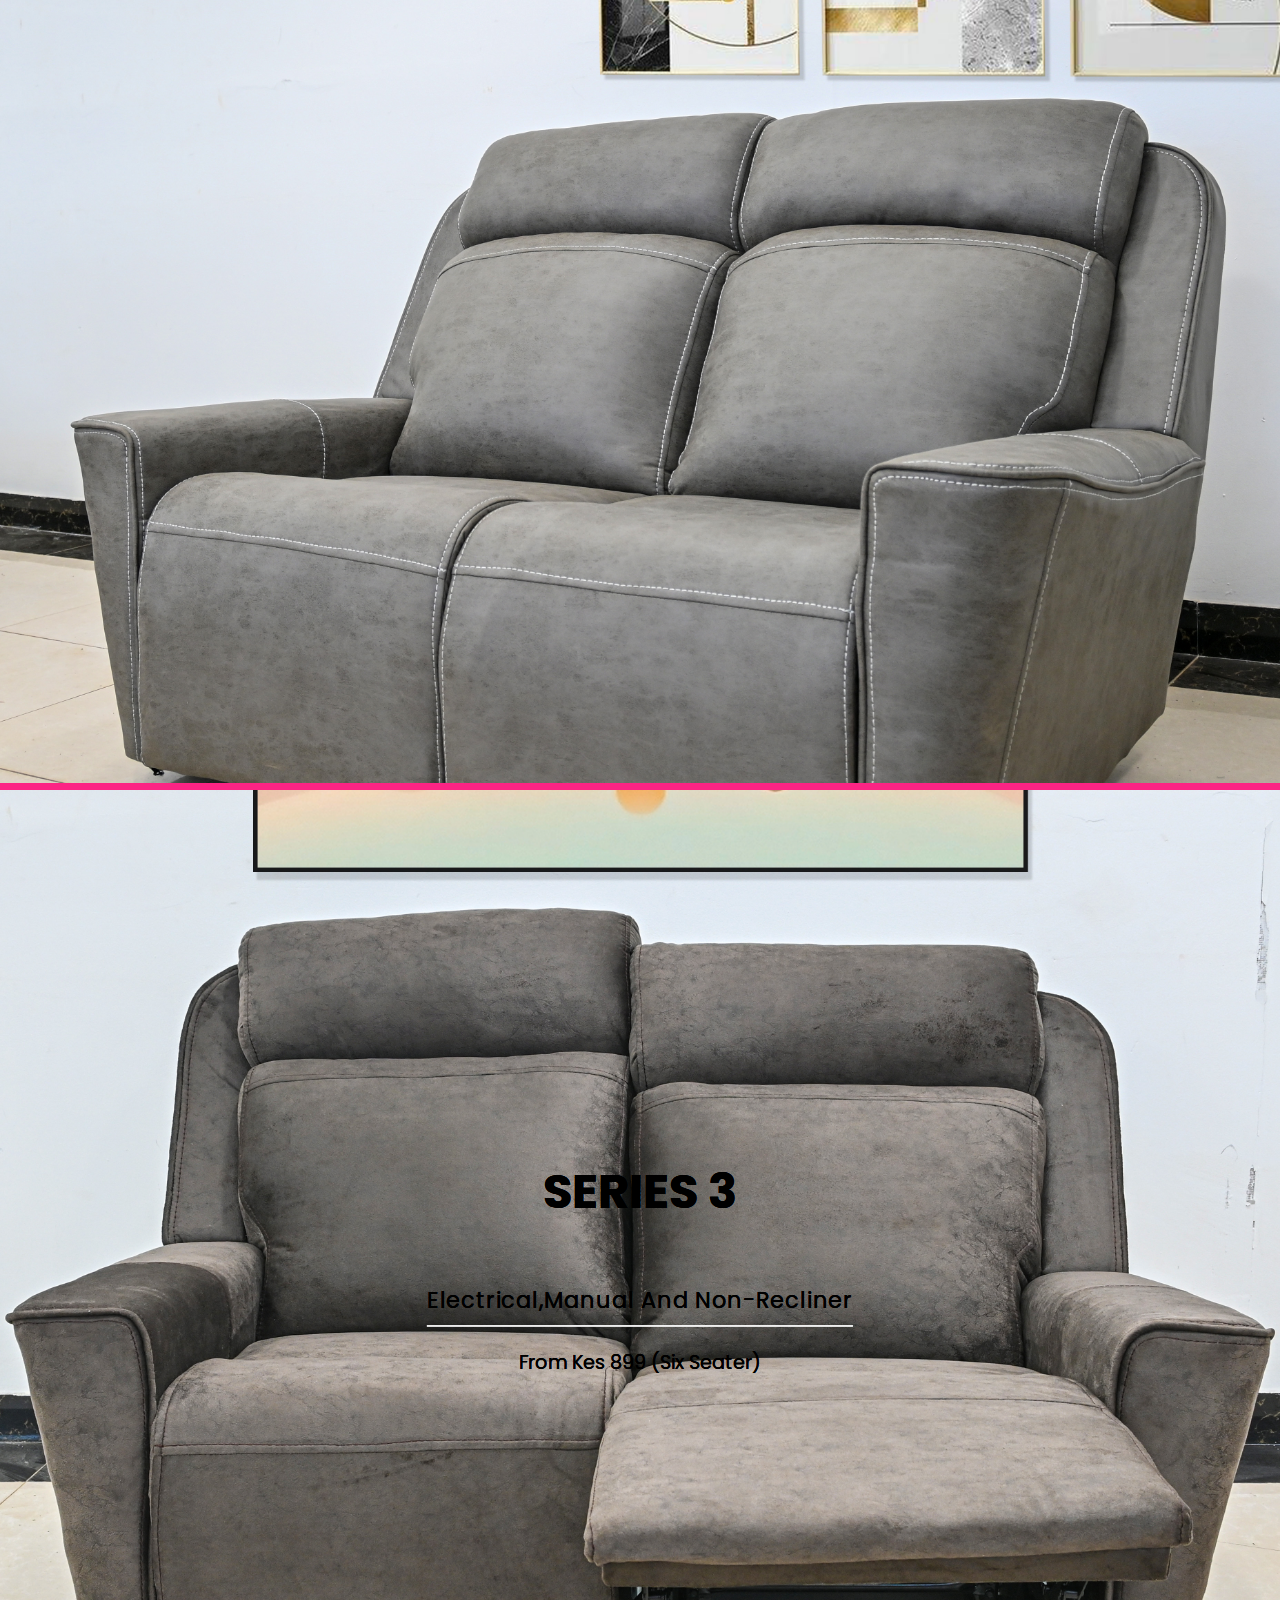
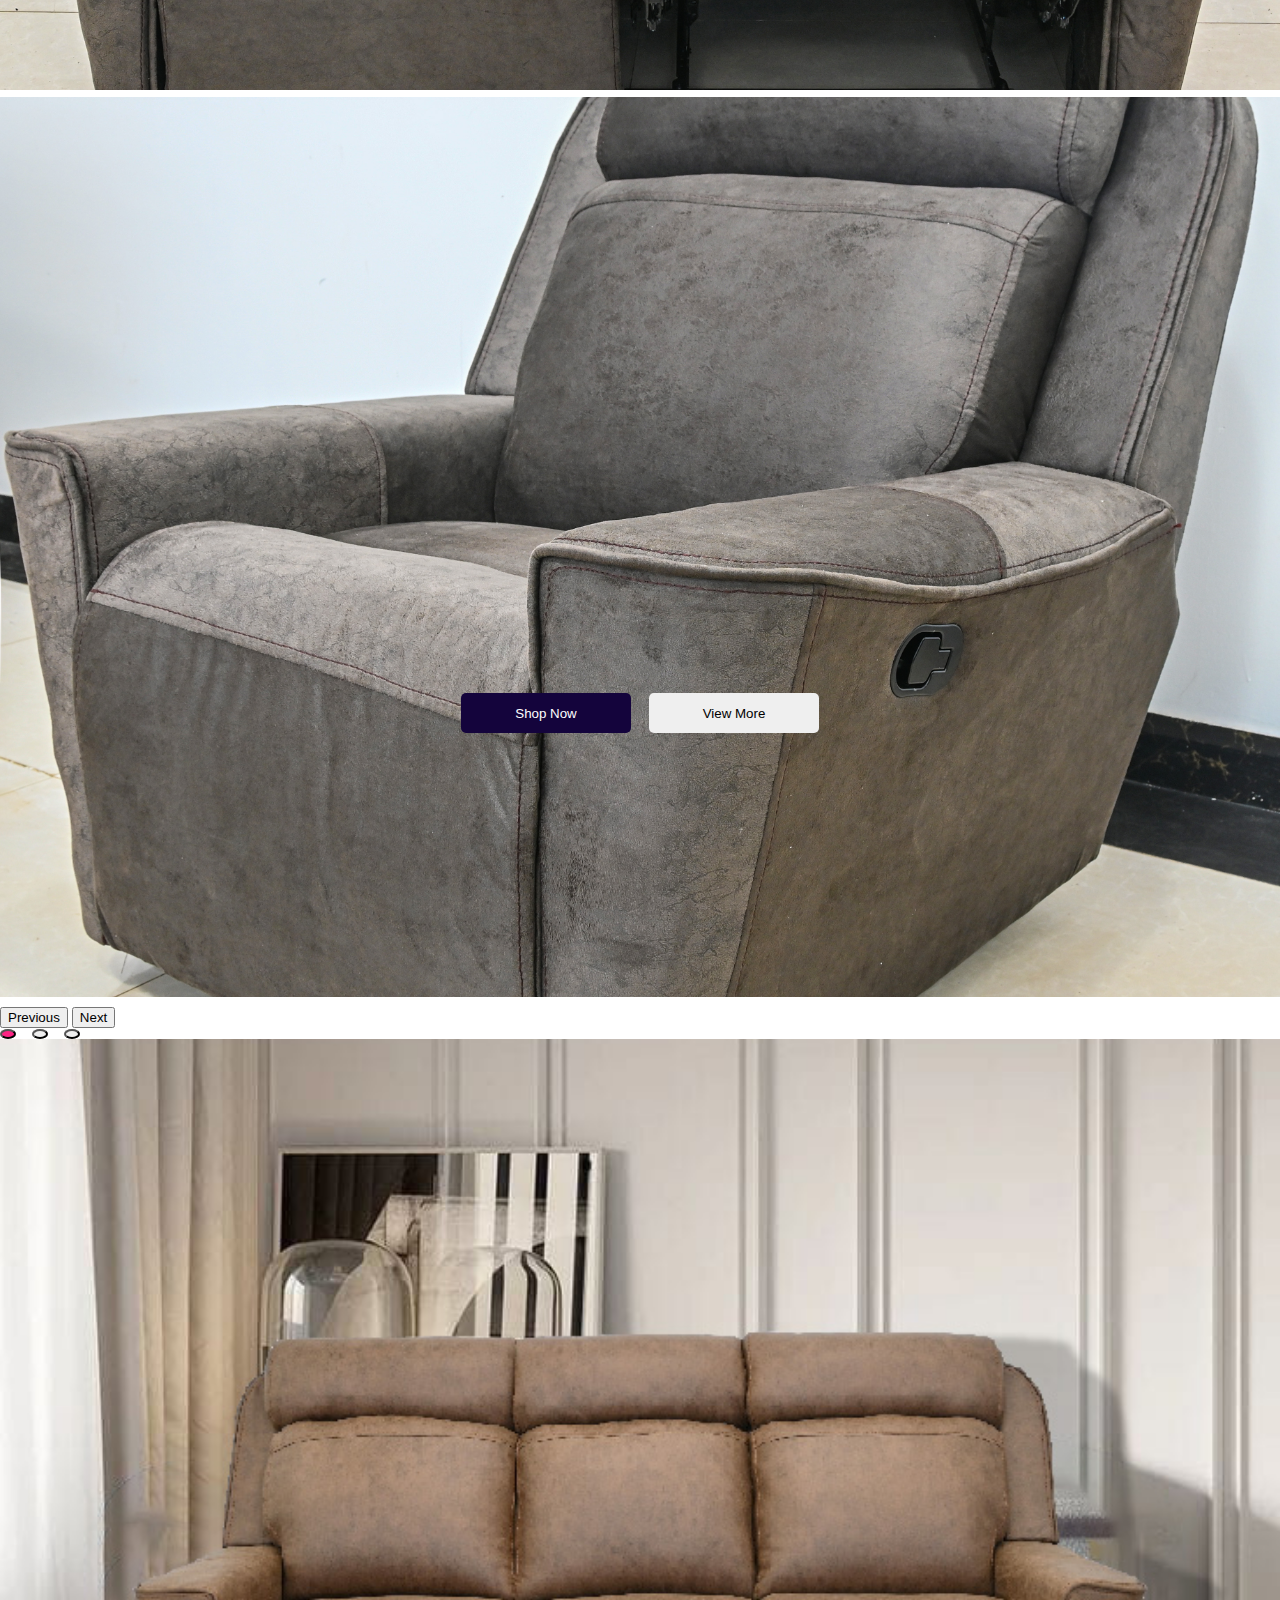
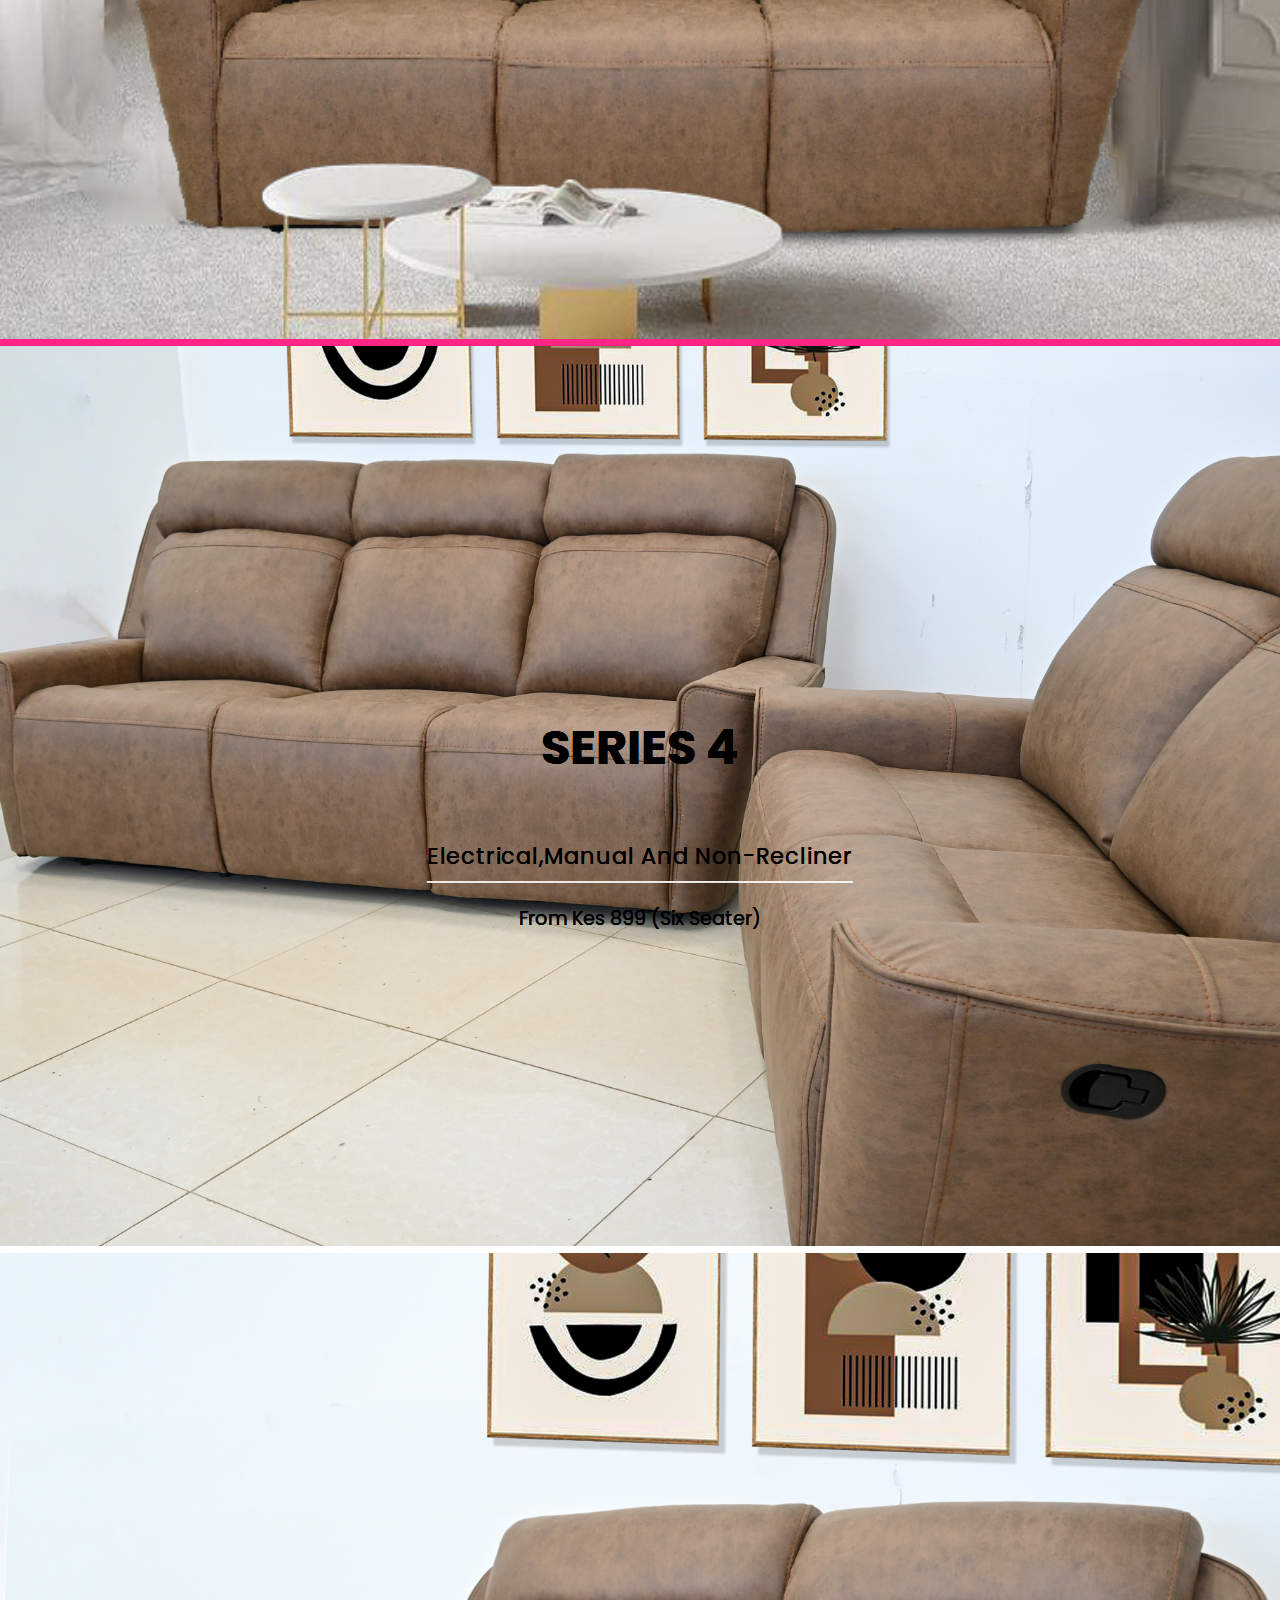
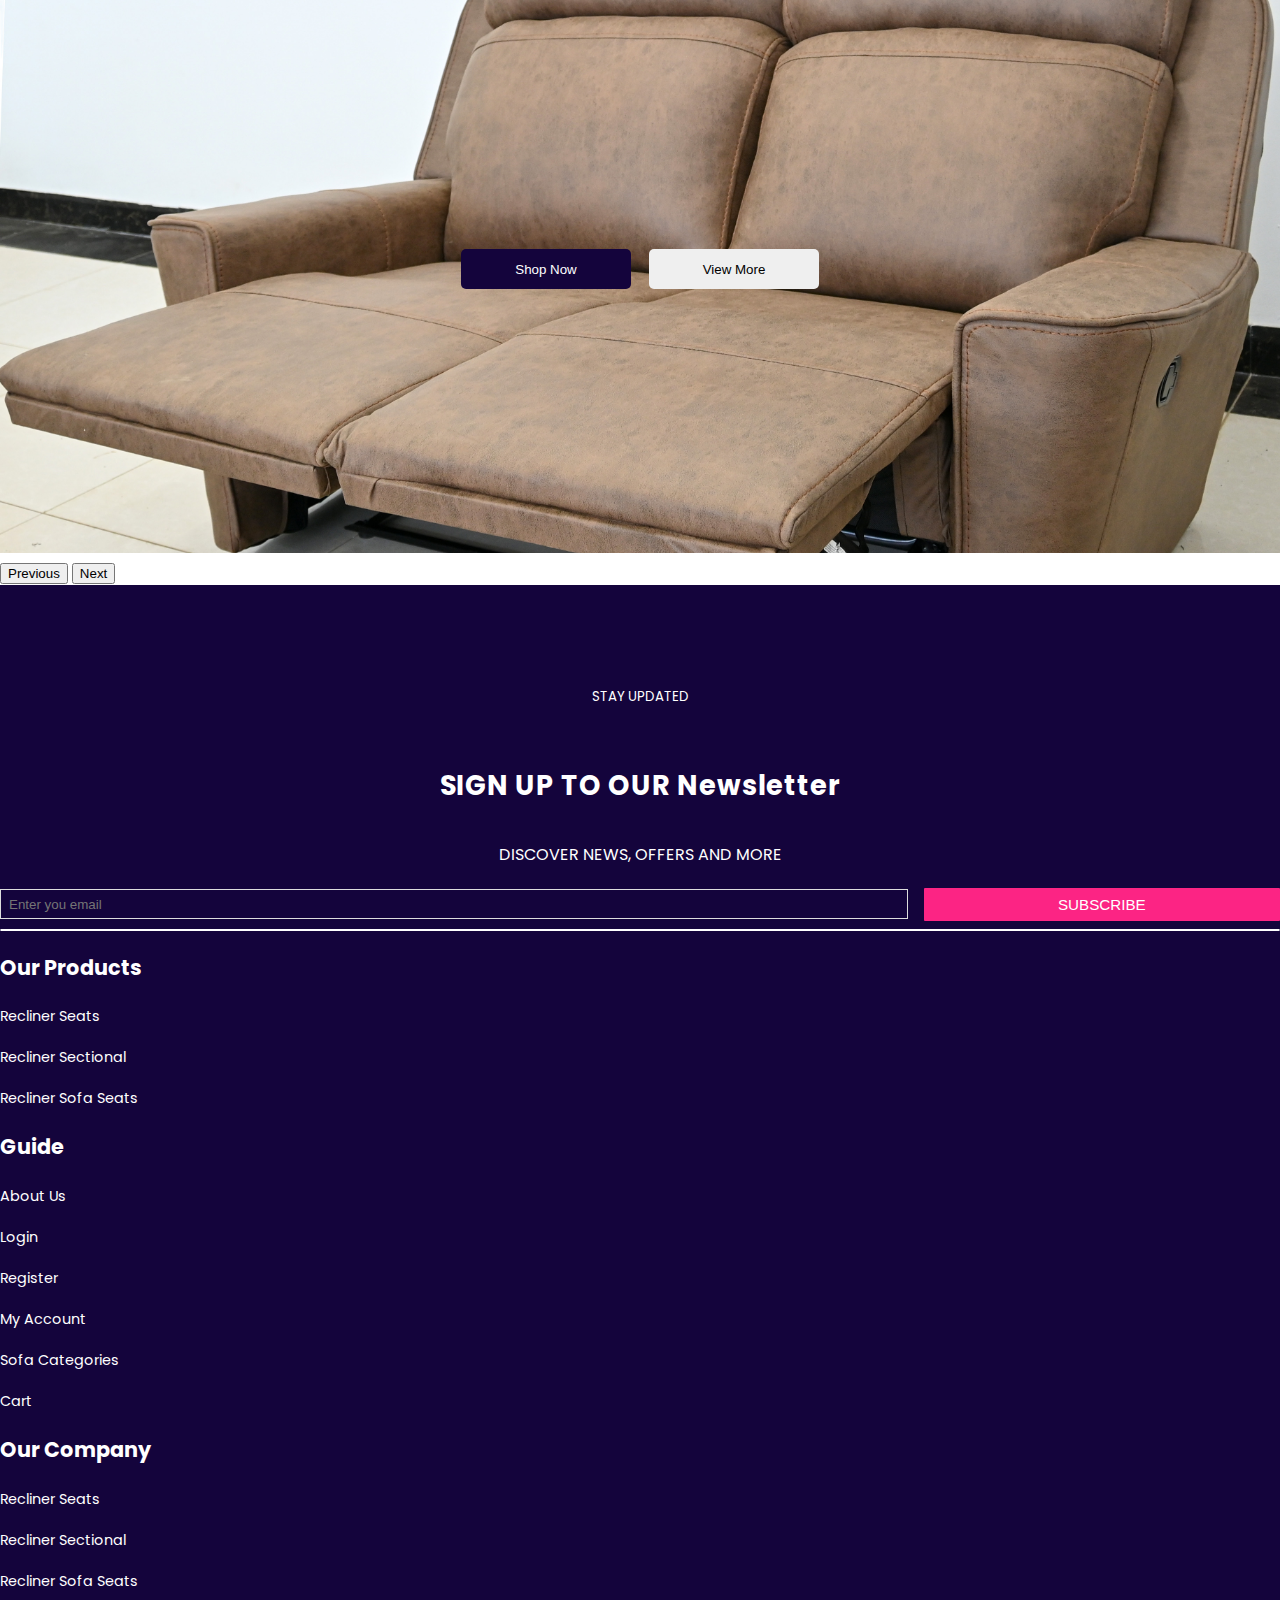
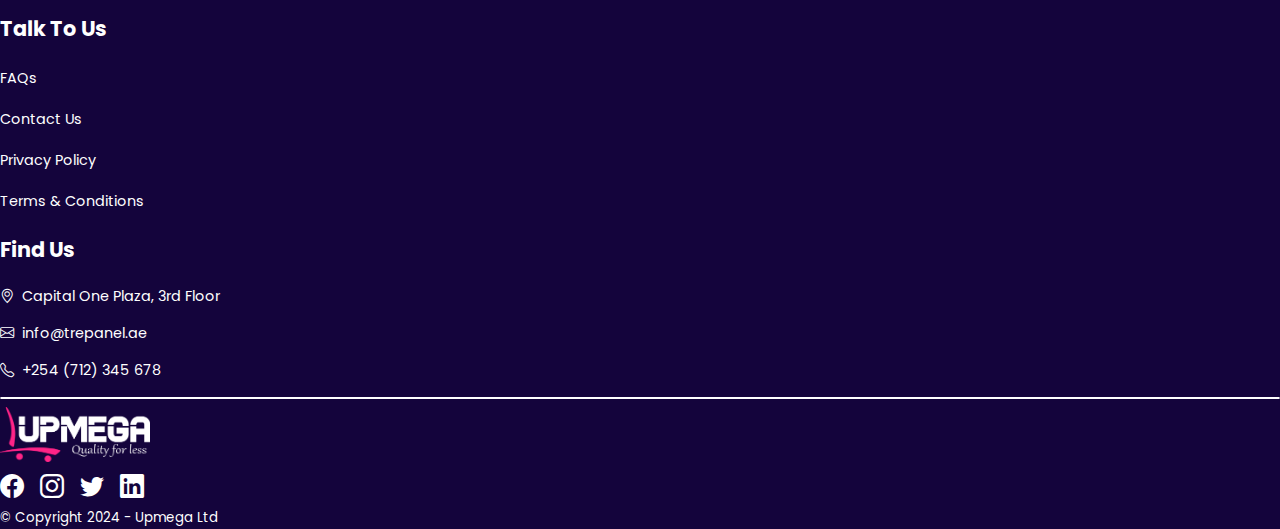
==== commit 81a222fe: "fix issues" ====
--- a/index.html
+++ b/index.html
@@ -168,7 +168,7 @@
           <div class="carousel-inner">
             <div class="carousel-item active">
               <img
-                src="./assets/resize-17255264751863990847hero1.jpg"
+                src="./assets/Homepage-Model-Y-Desktop-US-v2.avif"
                 class="d-block img-fluid"
                 alt="..."
               />
--- a/index.css
+++ b/index.css
@@ -485,8 +485,9 @@
   }
 
   .carouselExampleCaptions {
+    margin-top: -4.2rem;
     & img {
-      height: 600px;
+      height: 480px;
       object-fit: contain;
     }
   }
@@ -705,4 +706,35 @@
   & .currency {
     font-size: 12px;
   }
-}
+  & .modal-dialog {
+    max-width: 700px;
+  }
+
+  & .modal-dialog img {
+    width: 300px;
+    height: auto;
+  }
+
+  .modal-content {
+    display: flex;
+    flex-direction: column;
+    padding: 10px;
+    font-size: 13px;
+    /* width: 300px; */
+  }
+
+  & .scroll-container {
+    max-height: 400px; /* Set the height for scrollable section */
+    overflow-y: auto; /* Enable vertical scrolling */
+    padding-right: 15px; /* Optional padding */
+  }
+
+  /* Hide the scrollbar for Webkit browsers (Chrome, Safari, etc.) */
+  & .scroll-container::-webkit-scrollbar {
+    display: none;
+  }
+
+  & .option.active-series-type {
+    background-color: #f1f1f1;
+  }
+}
